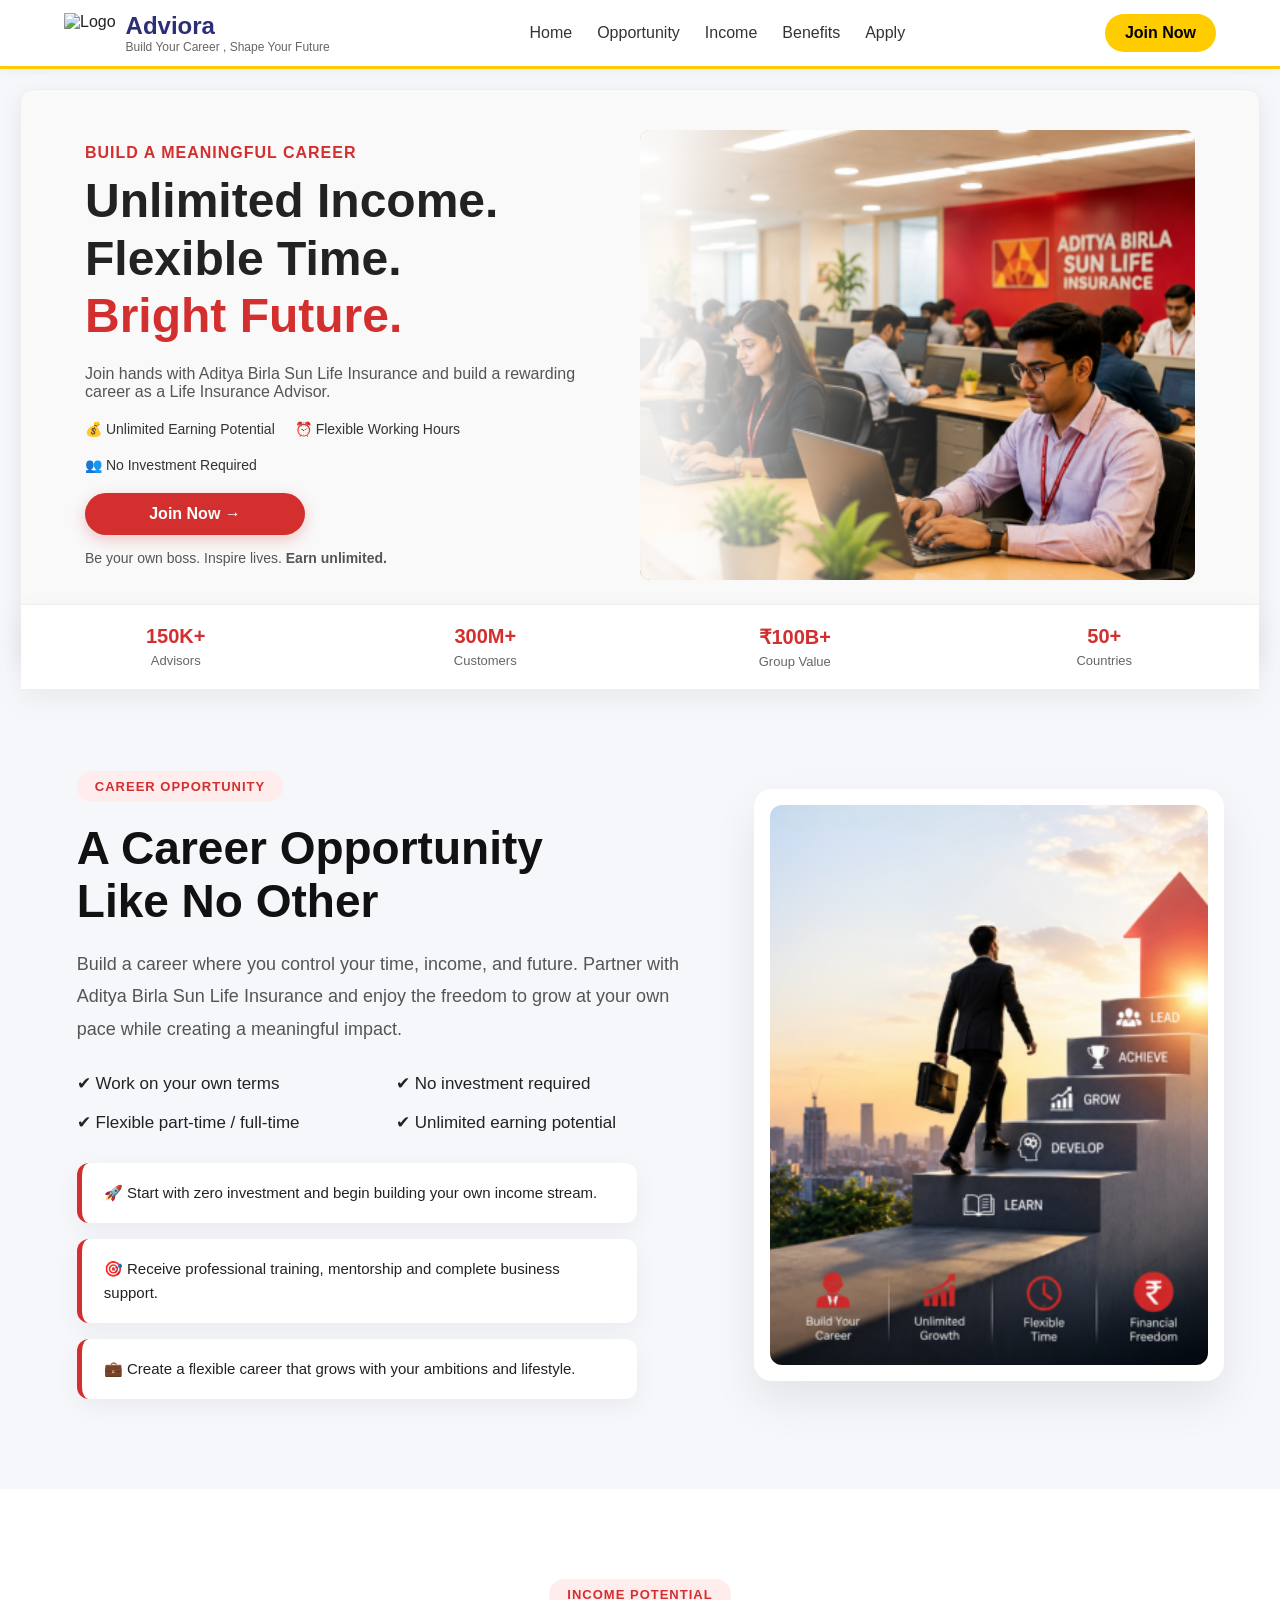
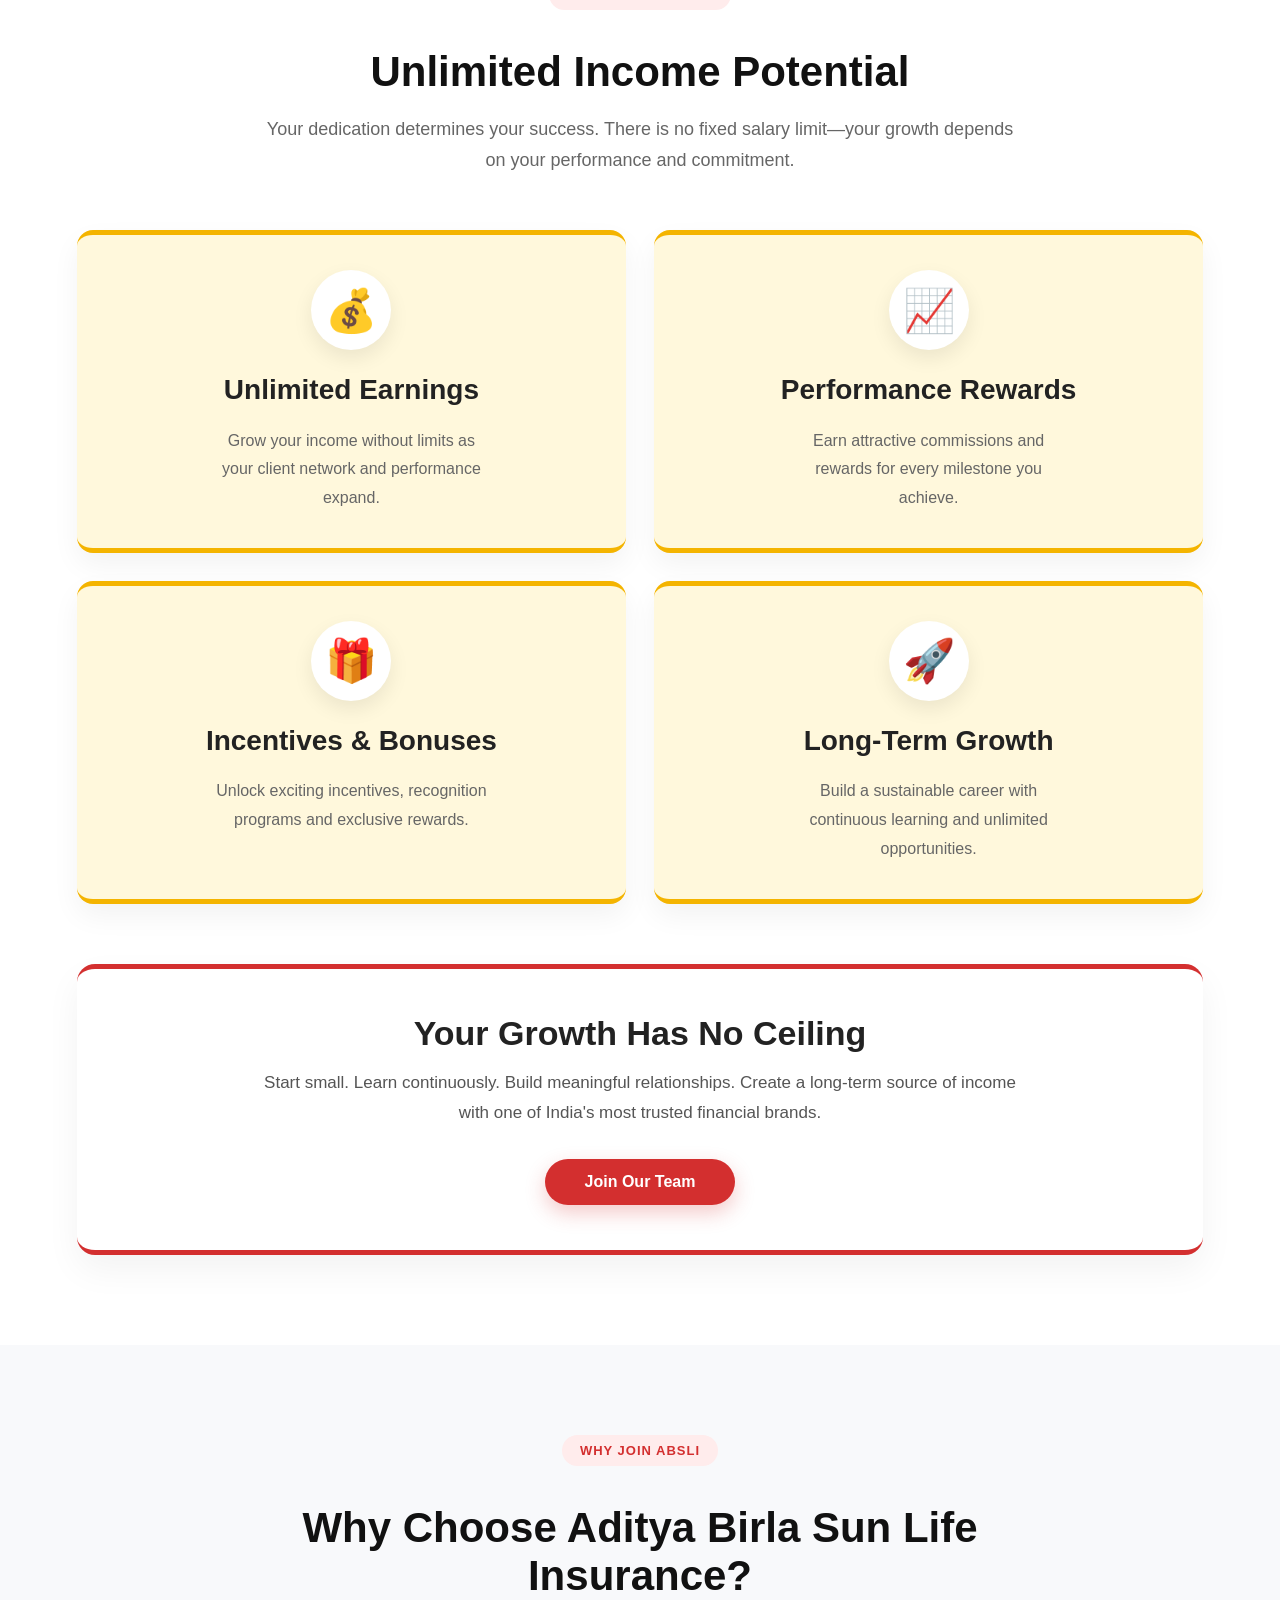
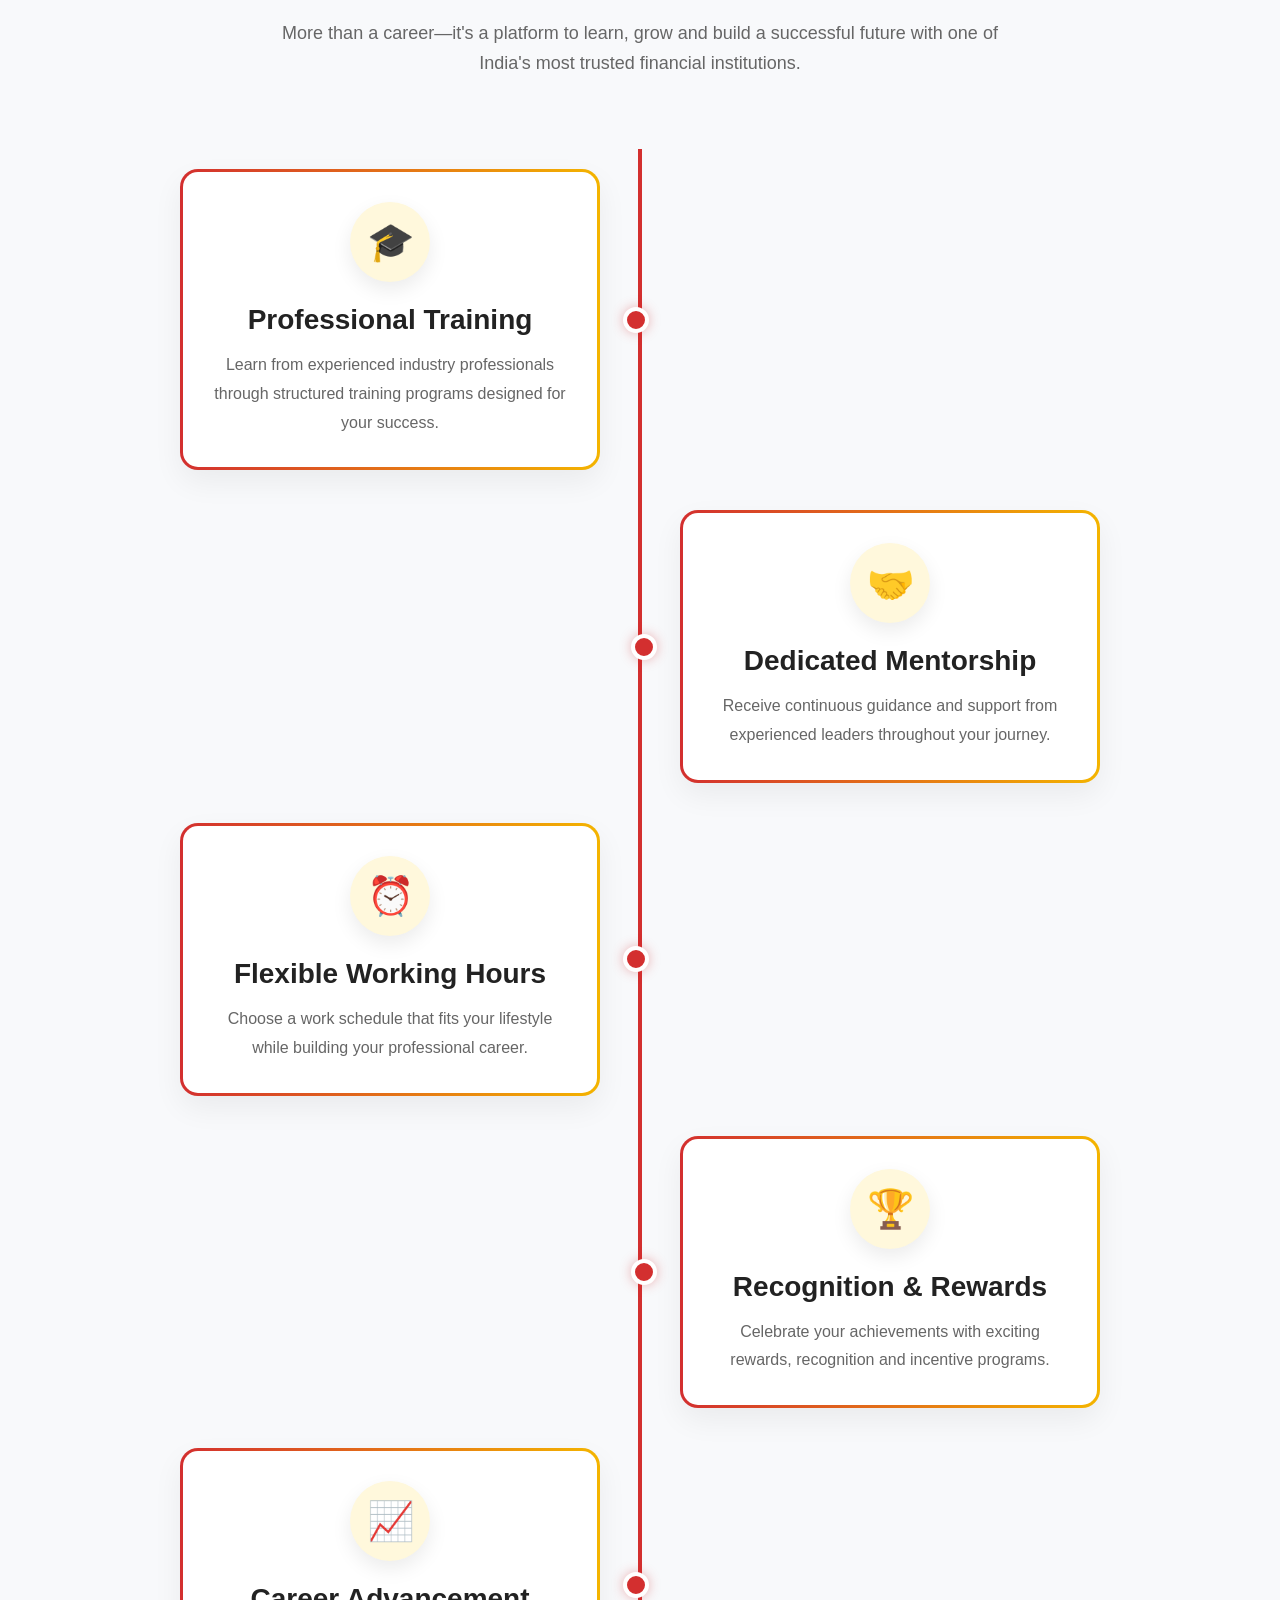
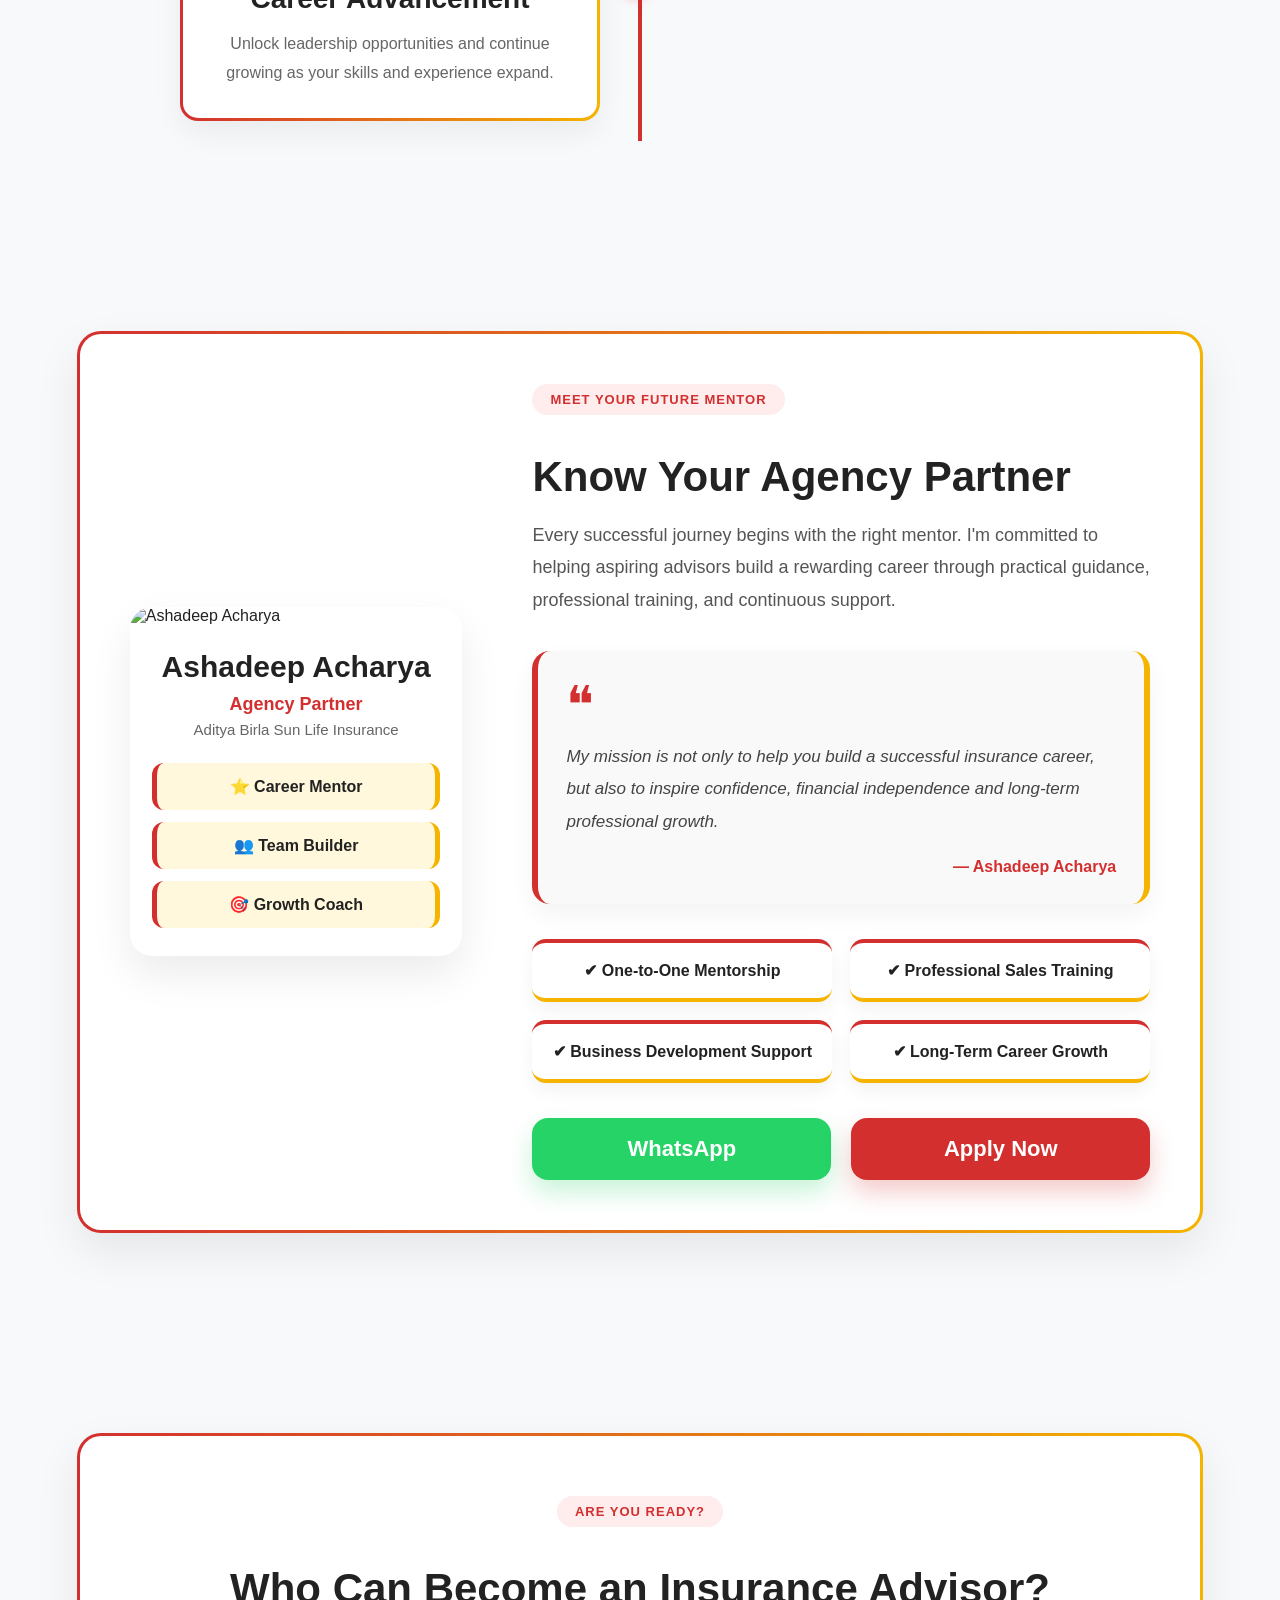
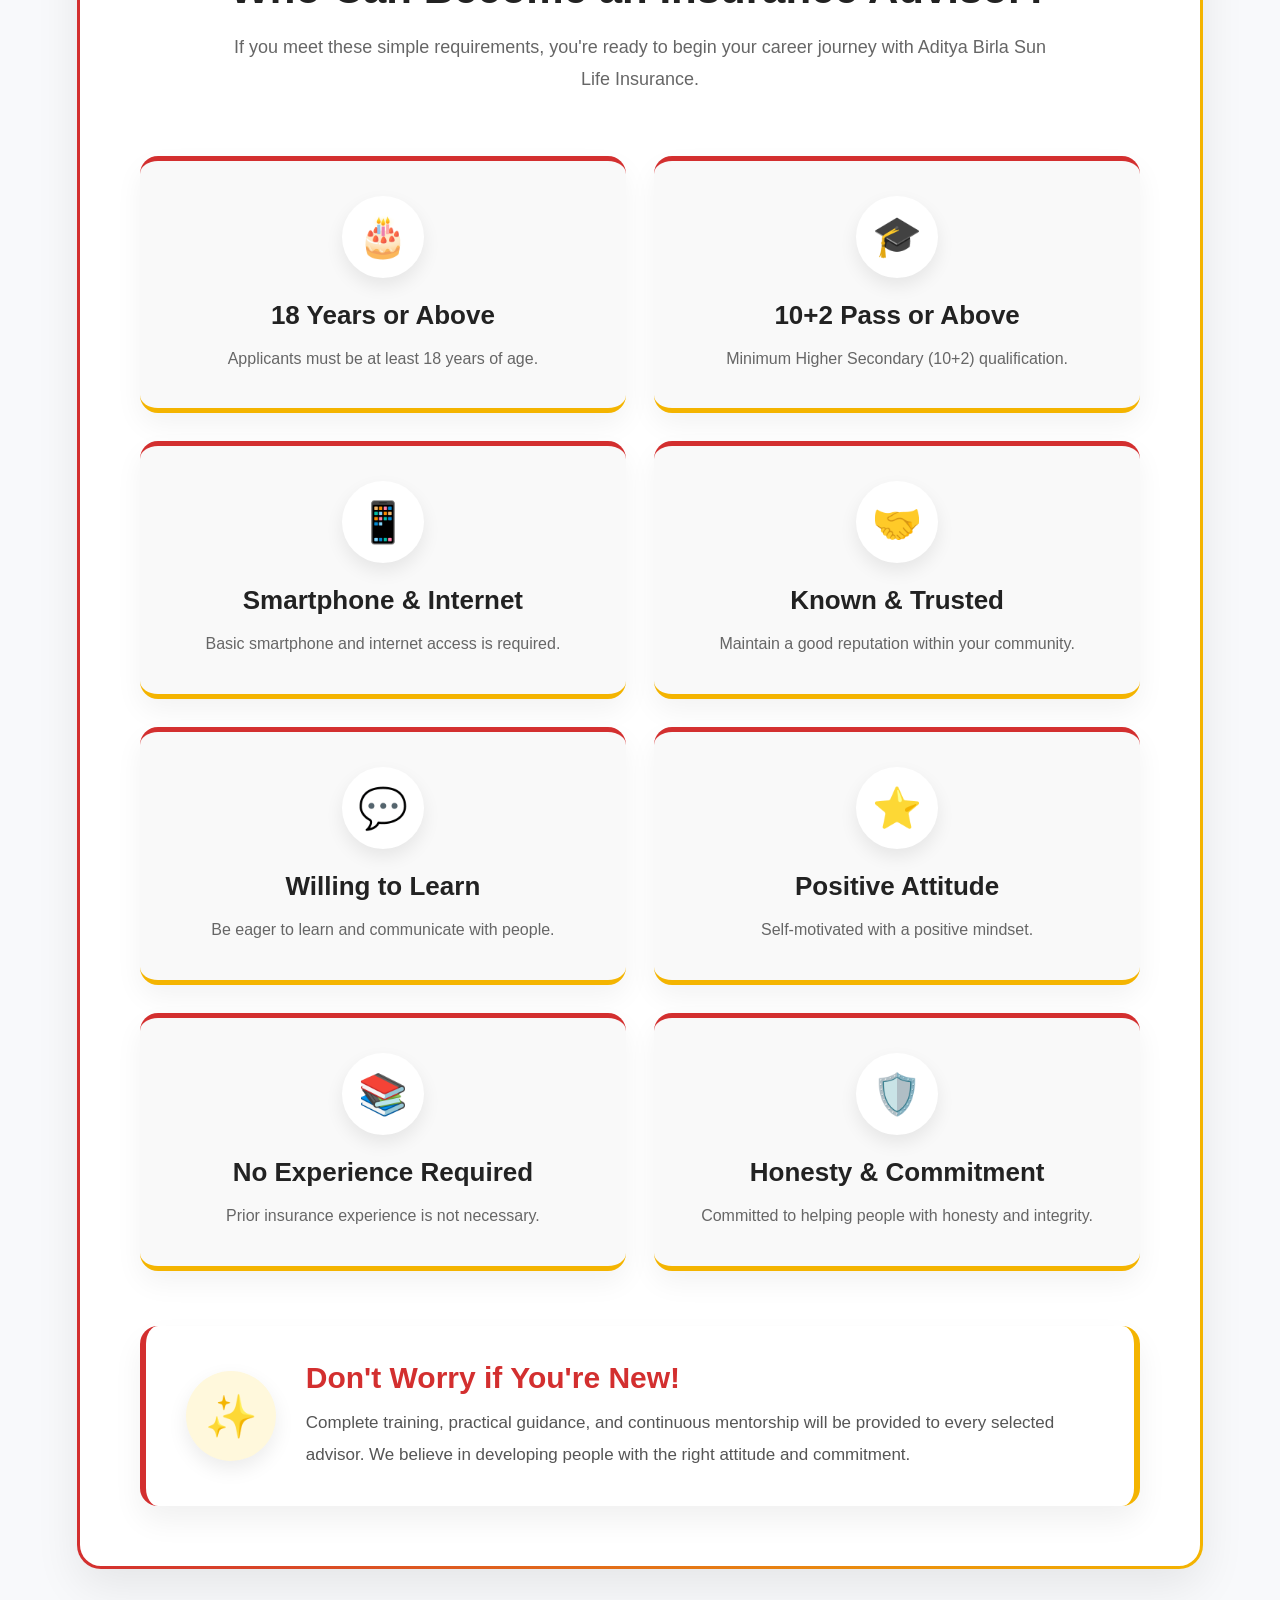
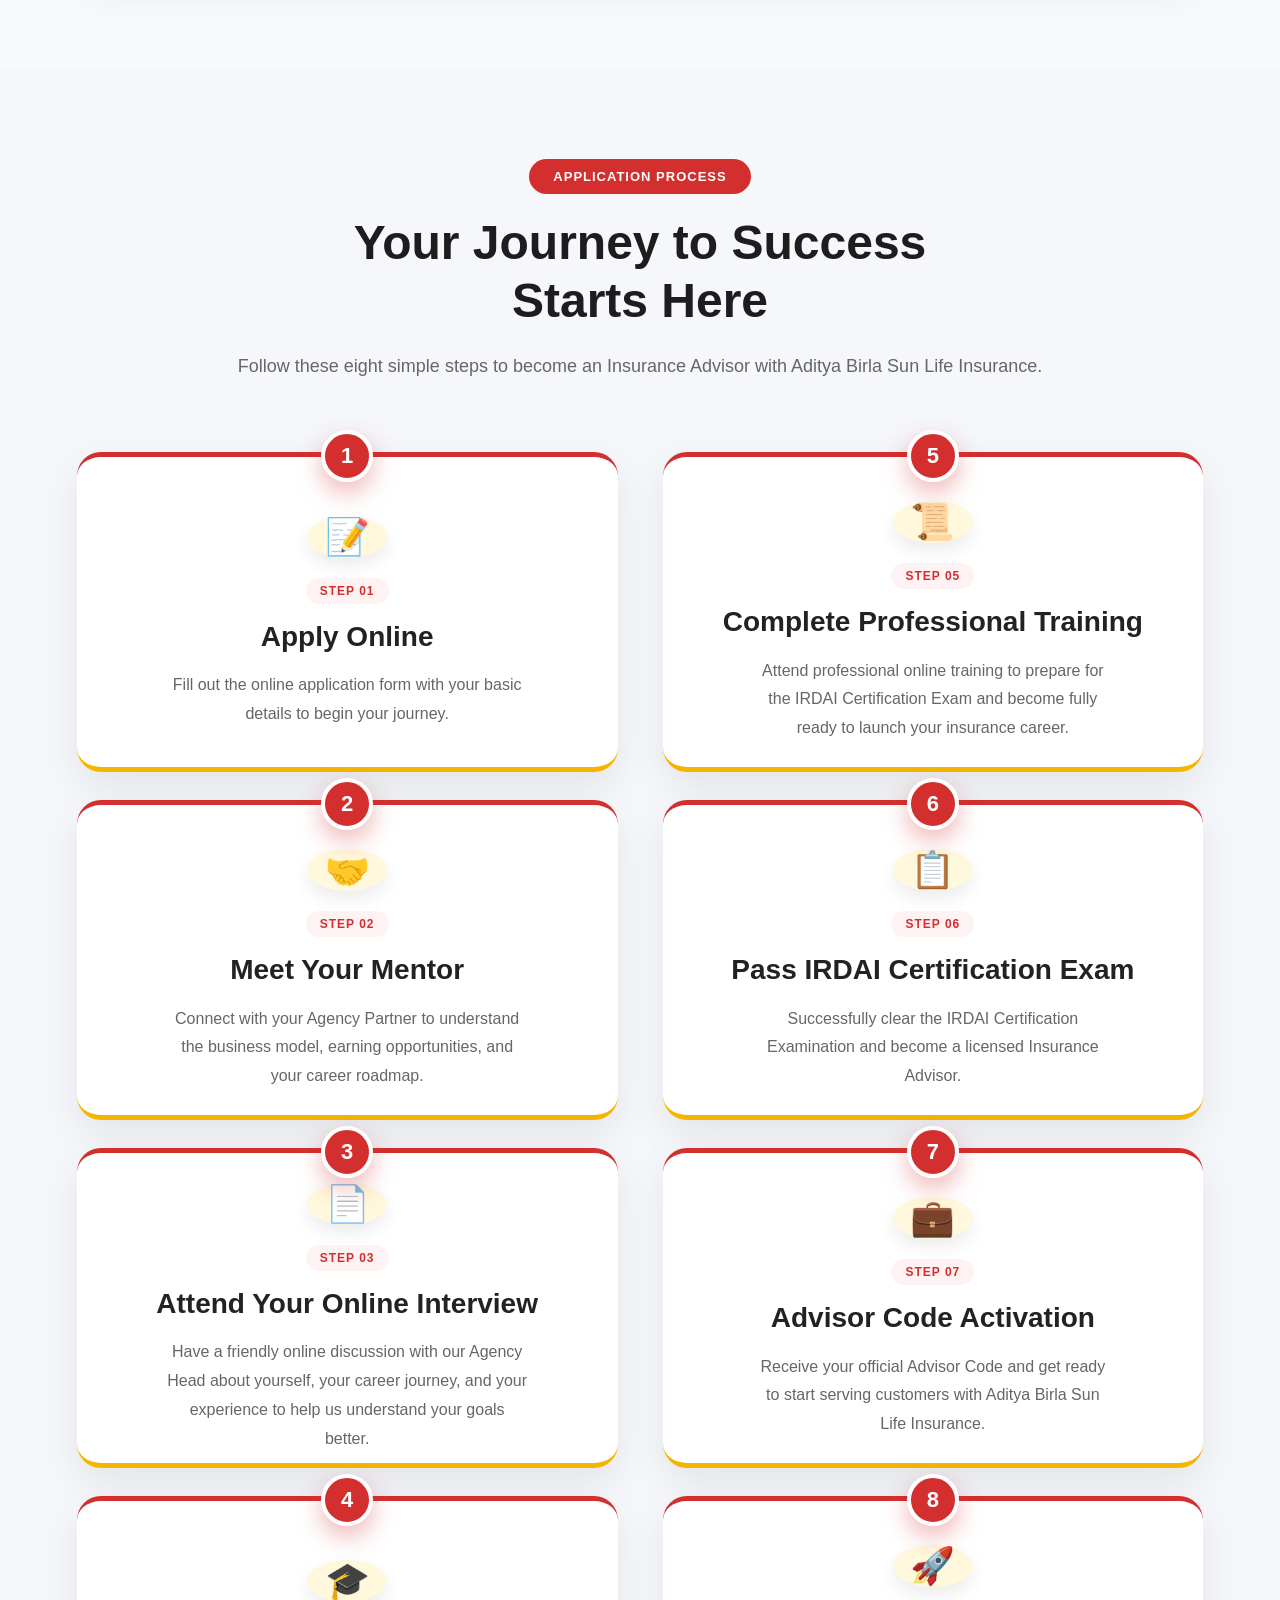
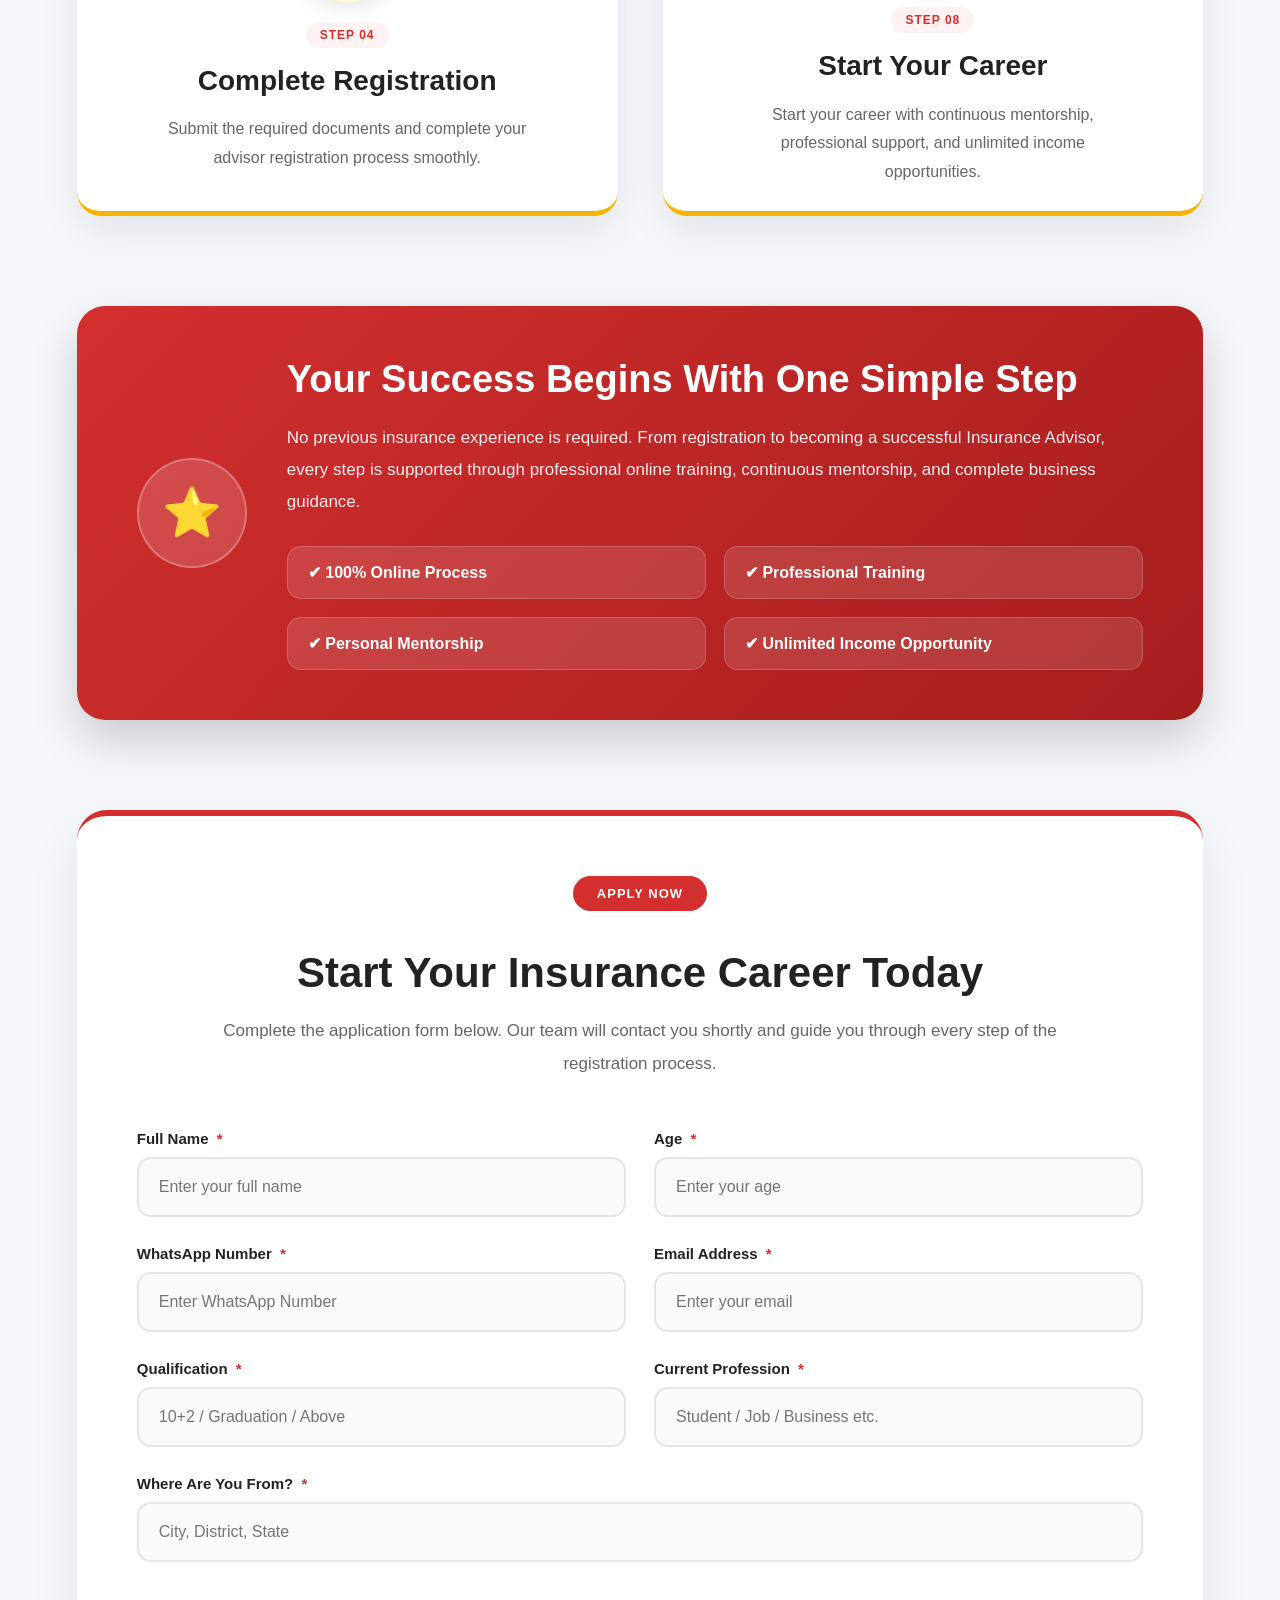
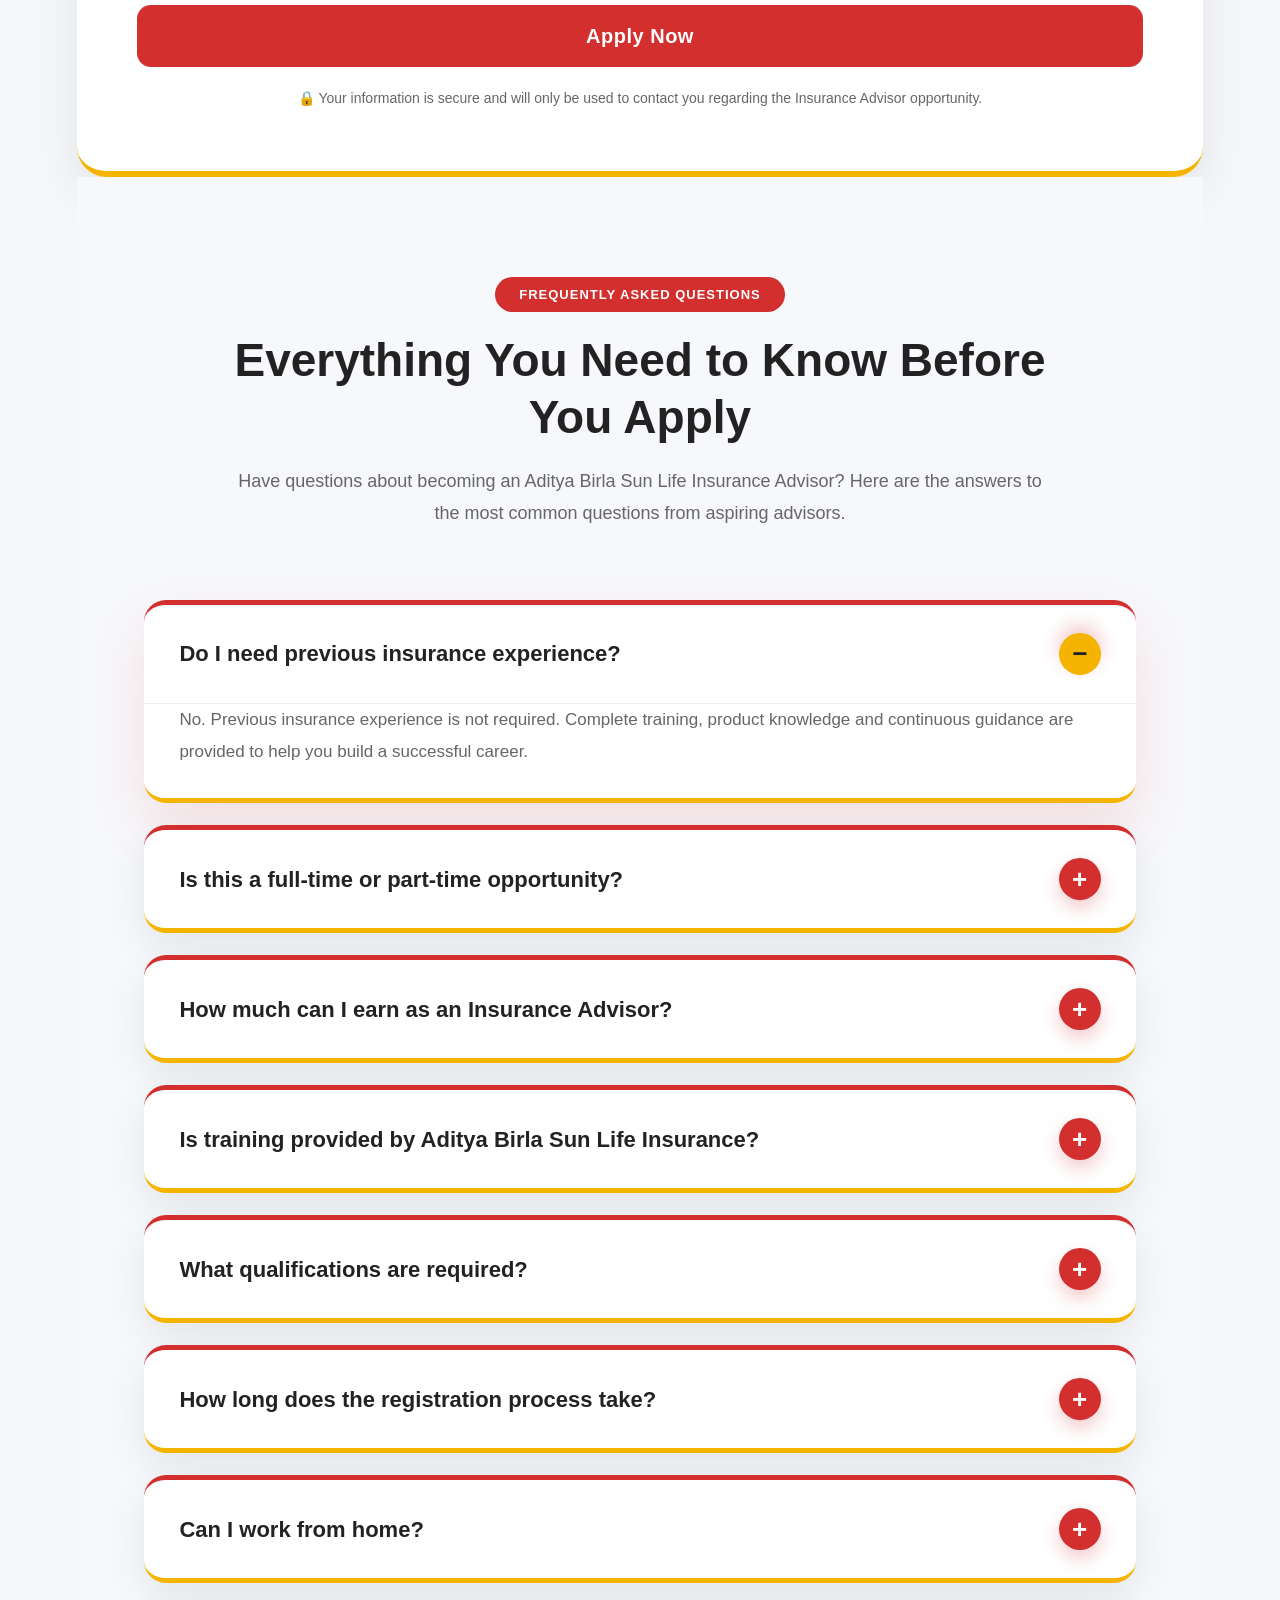
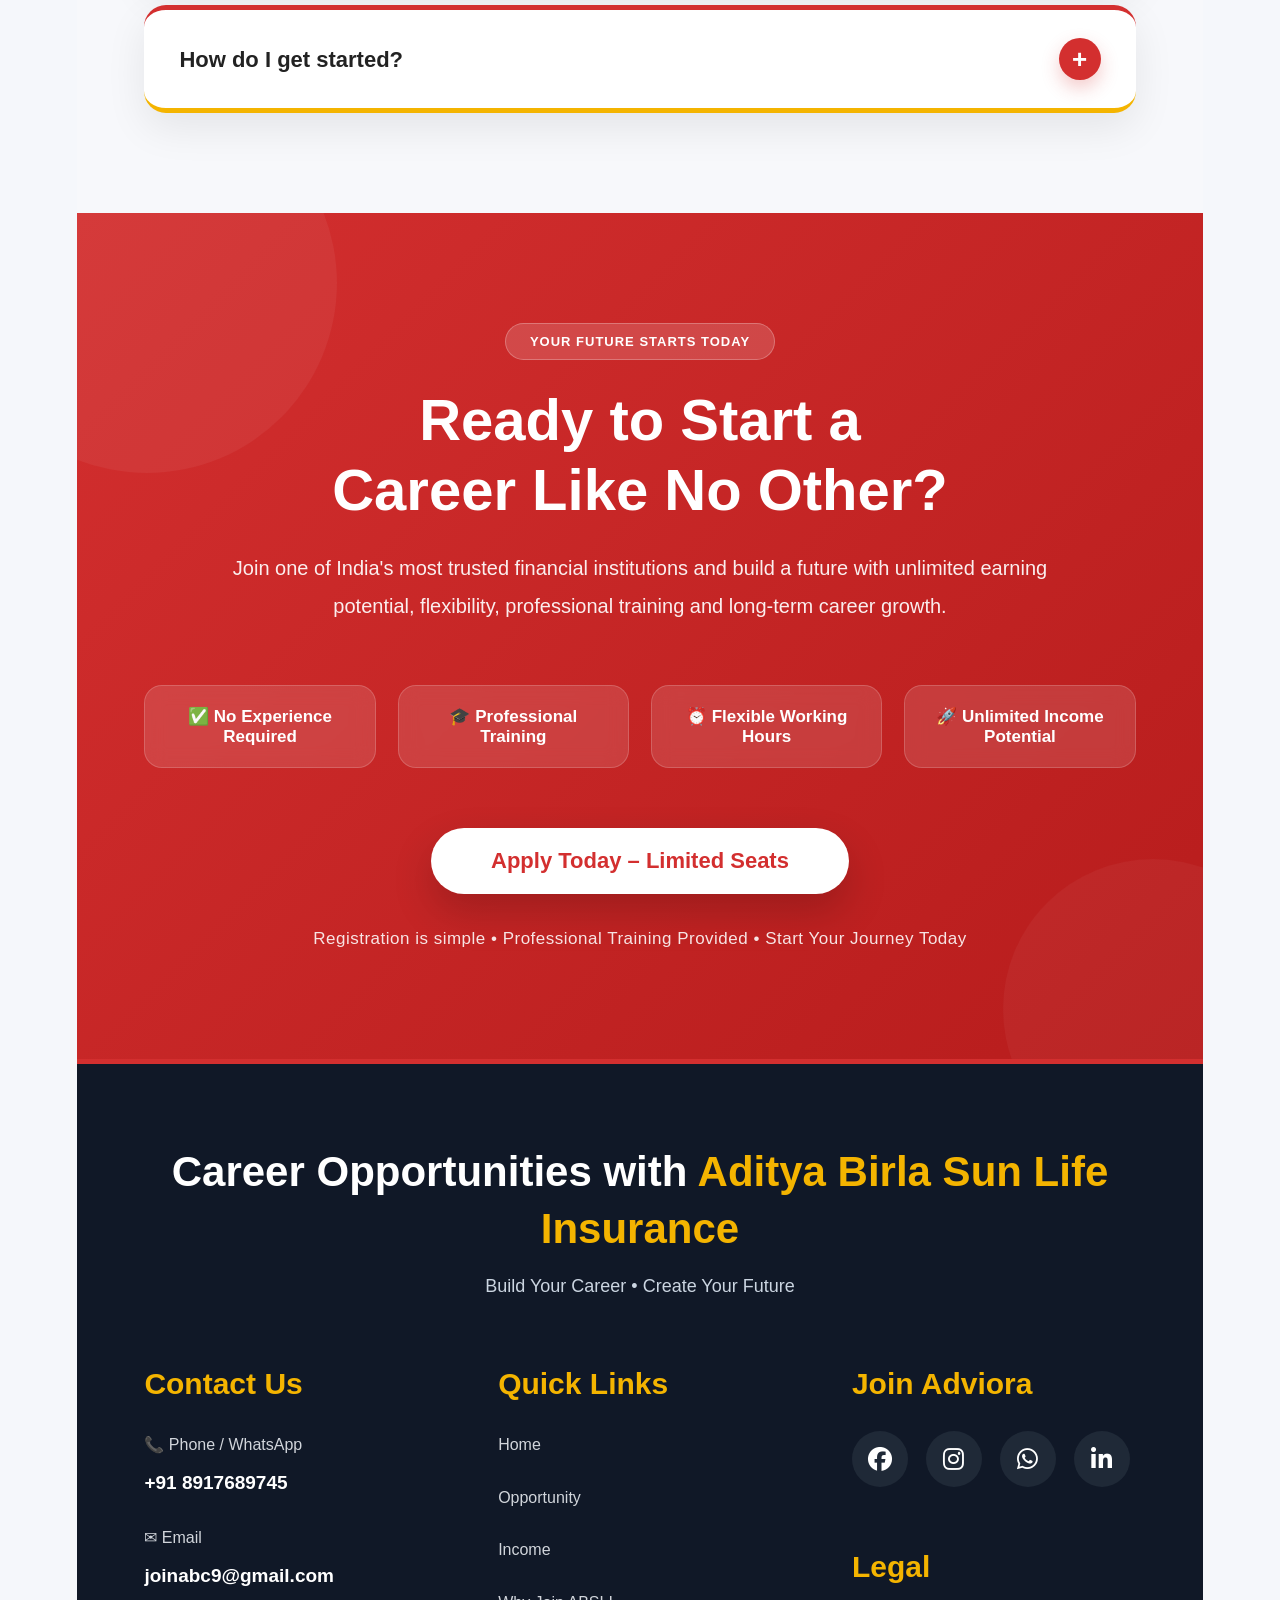
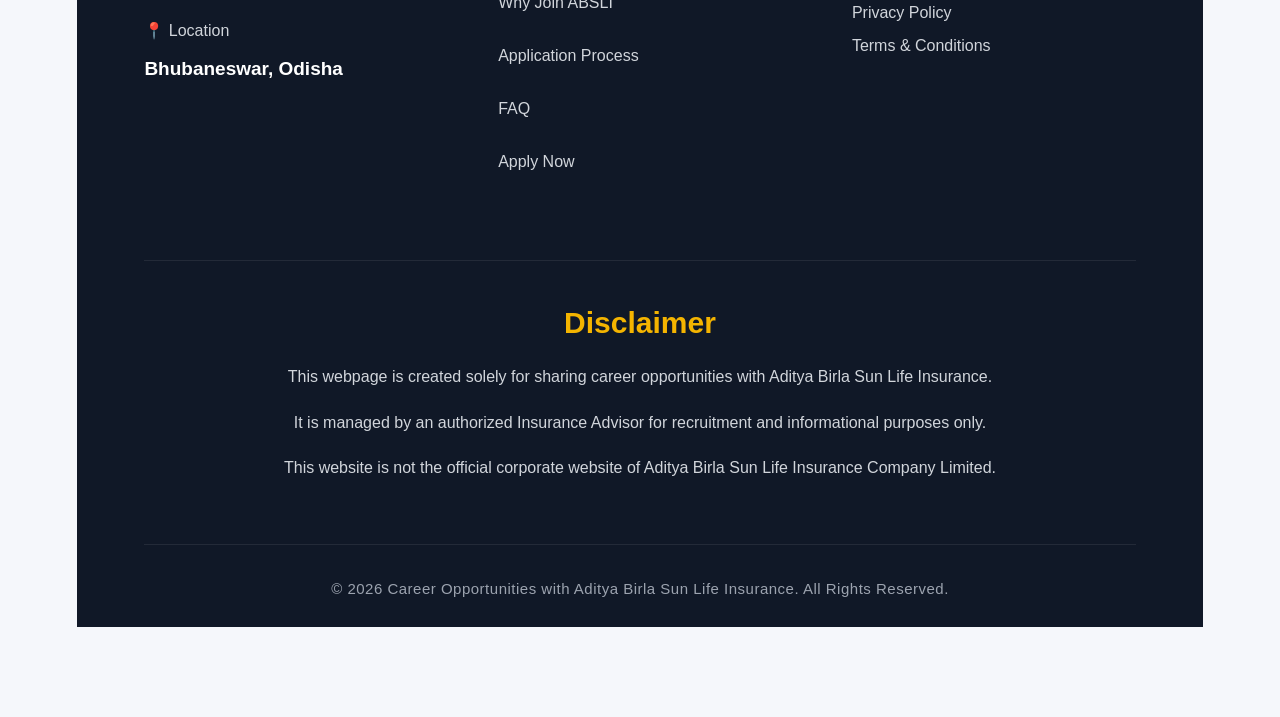
==== index.html @ d03b4921 "Update index.html" ====
<!DOCTYPE html>
<html lang="en">
<head>
<meta charset="UTF-8">
<meta name="viewport" content="width=device-width, initial-scale=1.0">
<title>Career Opportunity | Ashadeep Acharya</title>

<style>

/* RESET */
body{
margin:0;
font-family:Arial, sans-serif;

/* NEW BACKGROUND */
background:#e5e7eb;
}

html{
scroll-behavior:smooth;
}

/* ================= HEADER ================= */

.navbar{
position:sticky;
top:0;
z-index:1000;

display:flex;
justify-content:space-between;
align-items:center;

padding:12px 5%;
background:#ffffff;

border-bottom:3px solid #ffcc00;
box-shadow:0 2px 10px rgba(0,0,0,0.05);
}

/* LOGO */
.logo-box{
display:flex;
align-items:center;
gap:10px;
}

.logo-box img{
height:40px;
}

.logo-text h2{
font-size:24px;
margin:0;
color:#2b2f77;
}

.logo-text p{
font-size:12px;
margin:0;
color:#666;
}

/* MENU */
.menu{
display:flex;
gap:25px;
}

.menu a{
text-decoration:none;
color:#333;
font-weight:500;
transition:0.3s;
}

.menu a:hover{
color:#ff9900;
}

/* CTA */
.join-btn{
background:#ffcc00;
padding:10px 20px;
border-radius:25px;
text-decoration:none;
color:#000;
font-weight:600;
transition:0.3s;
}

.join-btn:hover{
background:#ffb300;
transform:scale(1.05);
}
     
/* ================= HERO ================= */

.hero{
display:flex;
align-items:center;
justify-content:space-between;
padding:40px 5%;
background:#ffffff;

border-radius:12px;
box-shadow:0 8px 25px rgba(0,0,0,0.05);
border:1px solid #eee;

margin:20px;
}

/* LEFT */
.hero-left{
width:50%;
}

.hero-tag{
color:#d32f2f;
font-weight:bold;
letter-spacing:1px;
margin-bottom:10px;
}

.hero-left h1{
font-size:48px;
line-height:1.2;
margin:0;
}

.hero-left h1 span{
color:#d32f2f;
}

.hero-sub{
margin:20px 0;
color:#555;
font-size:16px;
max-width:500px;
}

/* POINTS */
.hero-points{
display:flex;
gap:20px;
margin-bottom:20px;
flex-wrap:wrap;
}

.hero-points div{
font-size:14px;
color:#333;
}

/* BUTTON */
.hero-btn{
display:inline-block;
background:#d32f2f;
color:white;

/* HEIGHT SAME */
padding:12px 40px;

/* FORCE WIDTH BIGGER */
min-width:220px;

text-align:center;

border-radius:25px;
text-decoration:none;
font-weight:bold;
transition:0.3s;
/* ANIMATION */
transition:all 0.3s ease;

/* PREMIUM SHADOW */
box-shadow:0 5px 15px rgba(211,47,47,0.25);
}
.hero-btn:hover{
background:#b71c1c;

/* LIFT EFFECT */
transform:translateY(-3px) scale(1.04);

/* STRONGER SHADOW */
box-shadow:0 12px 30px rgba(211,47,47,0.35);
}
/* NOTE */
.hero-note{
margin-top:15px;
font-size:14px;
color:#555;
}

/* RIGHT IMAGE */
.hero-right{
width:50%;
height:450px;

/* IMAGE */
background:url("office.png") no-repeat center center/cover;

/* SHAPE */
border-radius:10px;

/* THIS IS IMPORTANT */
position:relative;
overflow:hidden;
}

/* WHITE FADE EFFECT (THIS MAKES IT PREMIUM) */
.hero-right::before{
content:"";
position:absolute;
left:0;
top:0;
width:100%;
height:100%;

background:linear-gradient(
to right,
rgba(255,255,255,0.9) 5%,
rgba(255,255,255,0.6) 20%,
rgba(255,255,255,0.2) 40%,
transparent 70%
);
}
.hero{
display:flex;
align-items:center;
justify-content:space-between;
padding:40px 5%;
background:#f9f9f9;

/* NEW */
border-radius:12px;
box-shadow:0 8px 25px rgba(0,0,0,0.08);
margin:20px;
}
/* ================= HERO STATS ================= */

.hero{
position:relative;
padding-bottom:80px; /* IMPORTANT: space for stats */
}

.hero-stats{
position:absolute;
bottom:-30px;

/* FULL WIDTH */
left:0;
width:100%;

/* REMOVE CENTER ALIGN */
transform:none;

display:flex;
justify-content:space-around;

background:#ffffff;
padding:20px 0;

border-radius:0; /* IMPORTANT: remove rounded card look */

box-shadow:0 10px 30px rgba(0,0,0,0.05);
border-top:1px solid #eee;
border-bottom:1px solid #eee;
}

/* EACH BOX */
.hero-stats div{
text-align:center;
flex:1;
}

.hero-stats h3{
margin:0;
color:#d32f2f;
font-size:20px;
}

.hero-stats p{
margin:5px 0 0;
font-size:13px;
color:#666;
}
/*==========================
      OPPORTUNITY
===========================*/

.opportunity{

padding:90px 6%;

}

.opportunity-container{

display:flex;
justify-content:space-between;
align-items:center;
gap:45px;

}

/* LEFT */

.opportunity-left{

flex:0 0 54%;

}

.section-tag{

display:inline-block;

background:#ffecec;

color:#d32f2f;

padding:8px 18px;

border-radius:30px;

font-size:13px;

font-weight:700;

letter-spacing:1px;

margin-bottom:20px;

}

.opportunity-left h2{

font-size:46px;

line-height:1.15;

margin:0 0 20px;

color:#111;

}

.opportunity-sub{

font-size:18px;

line-height:1.8;

color:#555;

margin-bottom:28px;

max-width:620px;

}

.opportunity-points{

display:grid;

grid-template-columns:repeat(2,1fr);

gap:18px 30px;

margin-bottom:30px;

}

.opportunity-points div{

font-size:17px;

font-weight:500;

color:#222;

}

/* Highlight Cards */

.opportunity-highlights{

display:flex;

flex-direction:column;

gap:16px;

max-width:560px;

}

.highlight-box{

background:#fff;

padding:18px 22px;

border-radius:12px;

border-left:5px solid #d32f2f;

box-shadow:0 8px 25px rgba(0,0,0,.05);

font-size:15px;

line-height:1.6;

transition:.35s;

}

.highlight-box:hover{

transform:translateX(10px);

box-shadow:0 15px 35px rgba(0,0,0,.08);

}

/* RIGHT */

.opportunity-right{

flex:0 0 46%;

display:flex;
justify-content:center;
align-items:center;

}

/* Floating Card */

.image-card{
background:#fff;
padding:16px;
border-radius:18px;
box-shadow:0 20px 45px rgba(0,0,0,.08);

width:100%;
max-width:470px;      /* was 390px */

display:flex;
justify-content:center;
align-items:center;

transition:.35s;
}

.image-card:hover{

transform:translateY(-8px);

}

.image-card img{
display:block;

width:100%;
height:560px;          /* NEW */

object-fit:cover;

border-radius:12px;
}
/*=========================
        INCOME
==========================*/

.income{

padding:90px 6%;

background:#ffffff;

}

/* Heading */

.income-heading{

text-align:center;

max-width:760px;

margin:auto;

margin-bottom:55px;

}

.income-heading h2{

font-size:42px;

margin:18px 0;

color:#111;

}

.income-heading p{

font-size:18px;

line-height:1.7;

color:#666;

}

/* Grid */

.income-grid{

display:grid;

grid-template-columns:repeat(2,1fr);

gap:28px;

margin-bottom:60px;

}

/* Card */

.income-card{

background:#fff8dc;

padding:35px;

border-radius:16px;

border-top:5px solid #f4b400;
border-bottom:5px solid #f4b400;

box-shadow:0 12px 28px rgba(0,0,0,.05);

transition:.35s;

/* NEW */
display:flex;
flex-direction:column;
align-items:center;
justify-content:flex-start;
text-align:center;

}

.income-card:hover{

transform:translateY(-8px);

box-shadow:0 20px 35px rgba(0,0,0,.08);

border-top-color:#d32f2f;
border-bottom-color:#d32f2f;

}

.income-icon{

width:80px;
height:80px;

display:flex;
align-items:center;
justify-content:center;

margin-bottom:22px;

font-size:42px;

background:#ffffff;

border-radius:50%;

box-shadow:0 8px 20px rgba(0,0,0,.08);

}

.income-card h3{

margin:0 0 18px;

font-size:28px;

font-weight:700;

color:#222;

line-height:1.3;

}

.income-card p{

margin:0;

font-size:16px;

line-height:1.8;

color:#666;

max-width:280px;

}

/* Banner */

.income-banner{

background:#ffffff;

padding:45px;

border-radius:18px;

text-align:center;

/* TOP & BOTTOM RED BORDER */
border-top:5px solid #d32f2f;
border-bottom:5px solid #d32f2f;

box-shadow:0 15px 35px rgba(0,0,0,.05);

transition:.35s;

}

.income-banner h3{

font-size:34px;

margin-bottom:15px;

}

.income-banner p{

max-width:760px;

margin:auto;

font-size:17px;

line-height:1.8;

color:#555;

margin-bottom:30px;

}

/* Button */

.income-btn{

display:inline-block;

padding:14px 40px;

background:#d32f2f;

color:#fff;

text-decoration:none;

border-radius:30px;

font-weight:600;

transition:.35s;

box-shadow:0 8px 20px rgba(211,47,47,.25);

}

.income-btn:hover{

background:#b71c1c;

transform:translateY(-4px);

box-shadow:0 15px 30px rgba(211,47,47,.35);

}
/*=========================
      WHY JOIN SECTION
==========================*/

.benefits{

    padding:90px 6%;

    background:#f8f9fb;

}

/*=========================
        HEADING
==========================*/

.benefits-heading{

    text-align:center;

    max-width:760px;

    margin:auto;

    margin-bottom:70px;

}

.benefits-heading h2{

    font-size:42px;

    margin:18px 0;

    color:#111;

}

.benefits-heading p{

    font-size:18px;

    line-height:1.7;

    color:#666;

}

/*=========================
        TIMELINE
==========================*/

.benefits-timeline{

    position:relative;

    max-width:1000px;

    margin:auto;

}

.benefits-timeline::before{

    content:"";

    position:absolute;

    left:50%;

    top:0;

    width:4px;

    height:100%;

    background:#d32f2f;

    transform:translateX(-50%);

}

/*=========================
        ITEMS
==========================*/

.benefits-item{

    position:relative;

    width:50%;

    padding:20px 40px;

    box-sizing:border-box;

}

.benefits-item.left{

    left:0;

    text-align:right;

}

.benefits-item.right{

    left:50%;

}

/*=========================
        CARD
==========================*/

.benefits-card{

    background:#ffffff;

    padding:30px;

    border-radius:18px;

    border:3px solid transparent;

    background-image:

    linear-gradient(#ffffff,#ffffff),

    linear-gradient(90deg,#d32f2f,#f4b400);

    background-origin:border-box;

    background-clip:padding-box,border-box;

    box-shadow:0 12px 30px rgba(0,0,0,.06);

    transition:.35s;

    display:flex;

    flex-direction:column;

    align-items:center;

    text-align:center;

}

.benefits-card:hover{

    transform:translateY(-8px);

    box-shadow:0 18px 35px rgba(0,0,0,.10);

}

/*=========================
        ICON
==========================*/

.benefits-icon{

    width:80px;

    height:80px;

    display:flex;

    align-items:center;

    justify-content:center;

    background:#fff8dc;

    border-radius:50%;

    font-size:38px;

    margin:0 auto 22px;

    box-shadow:0 8px 20px rgba(0,0,0,.08);

}

/*=========================
        TEXT
==========================*/

.benefits-card h3{

    margin:0 0 15px;

    font-size:28px;

    font-weight:700;

    color:#222;

}

.benefits-card p{

    margin:0;

    font-size:16px;

    line-height:1.8;

    color:#666;

}

/*=========================
      TIMELINE DOTS
==========================*/

.benefits-item::after{

    content:"";

    position:absolute;

    top:50%;

    transform:translateY(-50%);

    width:18px;

    height:18px;

    background:#d32f2f;

    border:4px solid #ffffff;

    border-radius:50%;

    box-shadow:0 0 12px rgba(211,47,47,.35);

    z-index:10;

}

.benefits-item.left::after{

    right:-9px;

}

.benefits-item.right::after{

    left:-9px;

}
/*====================================
      AGENCY PARTNER SECTION
====================================*/

.partner{

padding:100px 6%;

background:#f8f9fb;

}

/*=========================
      MAIN CONTAINER
=========================*/

.partner-container{

max-width:1250px;

margin:auto;

display:flex;

align-items:center;

gap:70px;

padding:50px;

background:#fff;

border-radius:24px;

border:3px solid transparent;

background-image:
linear-gradient(#fff,#fff),
linear-gradient(90deg,#d32f2f,#f4b400);

background-origin:border-box;

background-clip:padding-box,border-box;

box-shadow:0 18px 45px rgba(0,0,0,.08);

}


/*=========================
      LEFT PROFILE
=========================*/

.partner-profile{

width:35%;

display:flex;

justify-content:center;

}

.profile-card{

background:#fff;

border-radius:22px;

overflow:hidden;

width:100%;

max-width:360px;

box-shadow:0 18px 40px rgba(0,0,0,.08);

transition:.4s;

}

.profile-card:hover{

transform:translateY(-10px);

box-shadow:0 28px 55px rgba(0,0,0,.12);

}

.profile-image{

overflow:hidden;

}

.profile-image img{

width:100%;

display:block;

transition:.5s;

}

.profile-card:hover img{

transform:scale(1.04);

}

/*=========================
      PROFILE DETAILS
=========================*/

.profile-details{

padding:25px;

text-align:center;

}

.profile-details h3{

font-size:30px;

margin-bottom:10px;

color:#222;

}

.designation{

font-size:18px;

font-weight:600;

color:#d32f2f;

margin-bottom:6px;

}

.company{

font-size:15px;

color:#666;

}


/*=========================
      BADGES
=========================*/

.profile-badges{

padding:0 22px 28px;

display:flex;

flex-direction:column;

gap:12px;

}

.badge{

background:#fff8dc;

padding:14px;

border-radius:12px;

font-weight:600;

text-align:center;

border-left:5px solid #d32f2f;

border-right:5px solid #f4b400;

transition:.35s;

}

.badge:hover{

transform:translateX(6px);

box-shadow:0 10px 22px rgba(0,0,0,.08);

}


/*=========================
      RIGHT CONTENT
=========================*/

.partner-content{

width:65%;

}

.partner-content h2{

font-size:42px;

margin:18px 0;

color:#222;

}

.partner-subtitle{

font-size:18px;

line-height:1.8;

color:#555;

margin-bottom:35px;

}


/*=========================
      QUOTE CARD
=========================*/

.quote-card{

background:#f9f9f9;

padding:28px;

border-radius:18px;

position:relative;

border-left:6px solid #d32f2f;

border-right:6px solid #f4b400;

margin-bottom:35px;

box-shadow:0 10px 25px rgba(0,0,0,.05);

}

.quote-icon{

font-size:52px;

color:#d32f2f;

line-height:1;

}

.quote-card p{

font-size:17px;

line-height:1.9;

color:#444;

font-style:italic;

margin:10px 0 20px;

}

.quote-card h4{

text-align:right;

color:#d32f2f;

}


/*=========================
      FEATURE GRID
=========================*/

.mentor-grid{

display:grid;

grid-template-columns:repeat(2,1fr);

gap:18px;

margin-bottom:35px;

}

.mentor-card{

background:#fff;

padding:18px;

border-radius:14px;

text-align:center;

font-weight:600;

box-shadow:0 8px 18px rgba(0,0,0,.05);

border-top:4px solid #d32f2f;

border-bottom:4px solid #f4b400;

transition:.35s;

}

.mentor-card:hover{

transform:translateY(-8px);

box-shadow:0 18px 35px rgba(0,0,0,.08);

}


/*=========================
      BUTTONS
=========================*/

.partner-buttons{

display:grid;

grid-template-columns:repeat(2,1fr);

gap:20px;

margin-top:25px;

width:100%;

}

.partner-btn{

display:flex;

justify-content:center;

align-items:center;

width:100%;

height:62px;

font-size:22px;

font-weight:700;

text-decoration:none;

border-radius:16px;

transition:.35s;

box-sizing:border-box;

}

.partner-btn.whatsapp{

background:#25D366;

color:#fff;

box-shadow:0 12px 25px rgba(37,211,102,.25);

}

.partner-btn.apply{

background:#d32f2f;

color:#fff;

box-shadow:0 12px 25px rgba(211,47,47,.25);

}

.partner-btn:hover{

transform:translateY(-6px);

box-shadow:0 18px 35px rgba(0,0,0,.18);

}


/*=========================
      RESPONSIVE
=========================*/

@media(max-width:992px){

.partner-container{

flex-direction:column;

padding:35px;

}

.partner-profile{

width:100%;

}

.partner-content{

width:100%;

text-align:center;

}

.partner-content h2{

font-size:34px;

}

.partner-subtitle{

font-size:17px;

}

.mentor-grid{

grid-template-columns:1fr;

}

.partner-buttons{

justify-content:center;

flex-wrap:wrap;

}

}
/*====================================
      ELIGIBILITY SECTION
====================================*/

.eligibility{

padding:100px 6%;

background:#f8f9fb;

}

.eligibility-container{

max-width:1250px;

margin:auto;

padding:60px;

background:#fff;

border-radius:24px;

border:3px solid transparent;

background-image:
linear-gradient(#fff,#fff),
linear-gradient(90deg,#d32f2f,#f4b400);

background-origin:border-box;

background-clip:padding-box,border-box;

box-shadow:0 18px 45px rgba(0,0,0,.08);

}

/*====================
     HEADING
=====================*/

.eligibility-heading{

text-align:center;

max-width:820px;

margin:auto;

margin-bottom:60px;

}

.eligibility-heading h2{

font-size:42px;

margin:18px 0;

color:#222;

}

.eligibility-heading p{

font-size:18px;

line-height:1.8;

color:#666;

}


/*====================
        GRID
=====================*/

.eligibility-grid{

display:grid;

grid-template-columns:repeat(2,1fr);

gap:28px;

margin-bottom:55px;

}


/*====================
       CARD
=====================*/

.eligibility-card{

background:#f9f9f9;

padding:35px;

border-radius:18px;

text-align:center;

border-top:5px solid #d32f2f;

border-bottom:5px solid #f4b400;

box-shadow:0 12px 28px rgba(0,0,0,.05);

transition:.35s;

display:flex;

flex-direction:column;

align-items:center;

justify-content:center;

min-height:220px;

}

.eligibility-card:hover{

transform:translateY(-8px);

box-shadow:0 22px 40px rgba(0,0,0,.09);

}


/*====================
       ICON
=====================*/

.eligibility-icon{

width:82px;

height:82px;

display:flex;

align-items:center;

justify-content:center;

font-size:40px;

background:#fff;

border-radius:50%;

margin-bottom:22px;

box-shadow:0 8px 18px rgba(0,0,0,.08);

transition:.35s;

}

.eligibility-card:hover .eligibility-icon{

transform:scale(1.08);

}


/*====================
      CARD TEXT
=====================*/

.eligibility-card h3{

font-size:26px;

margin-bottom:14px;

color:#222;

}

.eligibility-card p{

font-size:16px;

line-height:1.8;

color:#666;

}


/*====================
      INFO BANNER
=====================*/

.eligibility-banner{

display:flex;

align-items:center;

gap:30px;

padding:35px 40px;

border-radius:18px;

background:#ffffff;

border-left:6px solid #d32f2f;

border-right:6px solid #f4b400;

box-shadow:0 15px 30px rgba(0,0,0,.06);

}

.banner-icon{

width:90px;

height:90px;

display:flex;

align-items:center;

justify-content:center;

font-size:42px;

border-radius:50%;

background:#fff8dc;

box-shadow:0 8px 20px rgba(0,0,0,.08);

flex-shrink:0;

}

.banner-text h3{

font-size:30px;

margin-bottom:12px;

color:#d32f2f;

}

.banner-text p{

font-size:17px;

line-height:1.9;

color:#555;

}


/*====================
      RESPONSIVE
=====================*/

@media(max-width:992px){

.eligibility-container{

padding:35px;

}

.eligibility-grid{

grid-template-columns:1fr;

}

.eligibility-banner{

flex-direction:column;

text-align:center;

}

.eligibility-heading h2{

font-size:34px;

}

.banner-text h3{

font-size:26px;

}

}
   /*=========================================
      CAREER JOURNEY - PHASE 1
      Global + Timeline Layout
==========================================*/

/*========== RESET ==========*/

*{
    margin:0;
    padding:0;
    box-sizing:border-box;
}

body{
    font-family:'Poppins',sans-serif;
    background:#f5f7fb;
    color:#222;
    overflow-x:hidden;
}

/*========== SECTION ==========*/

.career-journey{
    width:100%;
    padding:90px 6%;
    background:#f5f7fb;
}

.career-container{
    max-width:1500px;
    margin:0 auto;
}

/*========== HEADING ==========*/

.career-heading{
    text-align:center;
    max-width:850px;
    margin:0 auto 70px;
}

.career-tag{
    display:inline-block;
    padding:10px 24px;
    background:#d32f2f;
    color:#fff;
    font-size:13px;
    font-weight:700;
    letter-spacing:1px;
    border-radius:40px;
    margin-bottom:20px;
}

.career-heading h2{
    font-size:48px;
    line-height:1.2;
    margin-bottom:20px;
    color:#1d1d1d;
}

.career-heading p{
    font-size:18px;
    line-height:1.8;
    color:#666;
}

/*========== GRID ==========*/

.career-grid{
    display:grid;
    grid-template-columns:1fr 1fr;
    gap:45px;
    margin-top:60px;
}

.career-column{
    display:flex;
    flex-direction:column;
    gap:28px;
}

/*========== STEP ==========*/

.career-step{
    position:relative;
}

/*========== CARD ==========*/

.career-card{

    position:relative;

    display:flex;

    flex-direction:column;

    justify-content:center;

    align-items:center;

    background:#ffffff;

    border-radius:24px;

    padding:40px;

    text-align:center;

    border-top:5px solid #d32f2f;

    border-bottom:5px solid #f4b400;

    box-shadow:0 15px 40px rgba(0,0,0,.08);

    transition:all .35s ease;

    height:320px;

}

.career-card:hover{

    transform:translateY(-8px);

    box-shadow:0 25px 55px rgba(0,0,0,.12);

}

/*========== STEP NUMBER ==========*/

.career-badge{

    position:absolute;

    top:-22px;

    left:50%;

    transform:translateX(-50%);

    width:52px;

    height:52px;

    border-radius:50%;

    background:#d32f2f;

    color:#ffffff;

    display:flex;

    align-items:center;

    justify-content:center;

    font-size:22px;

    font-weight:700;

    z-index:100;

    border:4px solid #ffffff;

    box-shadow:0 10px 25px rgba(211,47,47,.35);

}

/*========== ICON ==========*/

.career-icon{

    width:80px;

    height:80px;

    margin:20px auto;

    border-radius:50%;

    background:#fff8dc;

    display:flex;

    align-items:center;

    justify-content:center;

    font-size:36px;

    box-shadow:0 8px 18px rgba(0,0,0,.08);

    transition:.35s;

}

.career-card:hover .career-icon{

    transform:scale(1.08);

}

/*========== CONTENT ==========*/

.career-body{

    width:100%;

}

.step-tag{

    display:inline-block;

    padding:6px 14px;

    background:#fff2f2;

    color:#d32f2f;

    border-radius:30px;

    font-size:12px;

    font-weight:700;

    letter-spacing:1px;

    margin-bottom:15px;

}

.career-body h3{

    font-size:28px;
line-height:1.3;
    margin-bottom:16px;

    color:#222;

}

.career-body p{

    max-width:360px;

    margin:0 auto;

    font-size:16px;

    line-height:1.8;

    color:#666;

}
      /*=========================================
      CAREER JOURNEY - PHASE 2
      SUCCESS BANNER
==========================================*/

.career-success{

    margin-top:90px;

    background:linear-gradient(135deg,#d32f2f,#a61d1d);

    border-radius:28px;

    padding:50px 60px;

    display:flex;

    align-items:center;

    gap:40px;

    color:#fff;

    box-shadow:0 20px 45px rgba(0,0,0,.18);

}

.career-success-icon{

    width:110px;

    height:110px;

    min-width:110px;

    border-radius:50%;

    background:rgba(255,255,255,.15);

    border:2px solid rgba(255,255,255,.25);

    display:flex;

    align-items:center;

    justify-content:center;

    font-size:48px;

    backdrop-filter:blur(8px);

}

.career-success-content{

    flex:1;

}

.career-success-content h2{

    font-size:38px;

    line-height:1.25;

    margin-bottom:18px;

    color:#fff;

}

.career-success-content p{

    font-size:17px;

    line-height:1.9;

    color:rgba(255,255,255,.92);

    margin-bottom:28px;

    max-width:900px;

}

.career-success-points{

    display:grid;

    grid-template-columns:repeat(2,1fr);

    gap:18px;

}

.career-success-points div{

    background:rgba(255,255,255,.12);

    border:1px solid rgba(255,255,255,.18);

    border-radius:14px;

    padding:16px 20px;

    font-size:16px;

    font-weight:600;

    transition:.35s;

}

.career-success-points div:hover{

    background:rgba(255,255,255,.20);

    transform:translateY(-4px);

}
      /*=========================================
      CAREER JOURNEY - PHASE 3
      APPLICATION FORM
==========================================*/

.career-form-section{

    margin-top:90px;

}

.career-form-card{

    background:#ffffff;

    border-radius:30px;

    padding:60px;

    border-top:6px solid #d32f2f;

    border-bottom:6px solid #f4b400;

    box-shadow:0 20px 50px rgba(0,0,0,.08);

}

.career-form-header{

    text-align:center;

    max-width:850px;

    margin:0 auto 50px;

}

.career-form-header h2{

    font-size:42px;

    color:#222;

    margin:18px 0;

}

.career-form-header p{

    font-size:17px;

    color:#666;

    line-height:1.9;

}

.career-form{

    width:100%;

}

.form-row{

    display:grid;

    grid-template-columns:repeat(2,1fr);

    gap:28px;

    margin-bottom:28px;

}

.form-group{

    display:flex;

    flex-direction:column;

}

.form-group.full-width{

    grid-column:1 / -1;

}

.form-group label{

    font-size:15px;

    font-weight:700;

    color:#222;

    margin-bottom:10px;

}

.form-group input{
background:#fafafa;
    width:100%;

    height:60px;

    background:#fafafa;

    border:2px solid #e5e5e5;

    border-radius:14px;

    padding:0 20px;

    font-size:16px;

    outline:none;

    transition:.35s;

}

.form-group input:focus{

    border-color:#d32f2f;

    box-shadow:0 0 0 4px rgba(211,47,47,.10);

}
/*=====================================
      APPLICATION FORM
=====================================*/

/* Existing application form CSS */

/* ... */

/* Existing last CSS rule */

/*-------------------------------------
      Required Field
-------------------------------------*/

.required{

    color:#d32f2f;

    font-weight:900;

    margin-left:4px;

}

.required-note{

    font-size:22px;

    color:#666;

    margin-bottom:20px;

}
.career-submit-btn{

    width:100%;

    height:62px;

    margin-top:15px;

    border:none;

    border-radius:14px;

    background:#d32f2f;

    color:#fff;

    font-size:20px;
letter-spacing:.5px;

    font-weight:700;

    cursor:pointer;

    transition:.35s;

}

.career-submit-btn:hover{

    background:#b71c1c;

    transform:translateY(-3px);

}

.career-note{

    text-align:center;

    margin-top:20px;

    font-size:14px;

    color:#666;

    line-height:1.7;

}
      /*=========================================
      CAREER JOURNEY - PHASE 4
      RESPONSIVE & FINAL POLISH
==========================================*/

/*========== SMOOTH SCROLL ==========*/

html{
    scroll-behavior:smooth;
}

/*========== CARD ANIMATION ==========*/

.career-card,
.career-success,
.career-form-card{
    transition:all .35s ease;
}

.career-card:hover,
.career-success:hover,
.career-form-card:hover{
    transform:translateY(-6px);
}

/*========== TABLET ==========*/

@media (max-width:1024px){

    .career-heading h2{
        font-size:40px;
    }

    .career-grid{
        grid-template-columns:1fr;
        gap:35px;
    }

    .career-success{
        flex-direction:column;
        text-align:center;
        padding:45px 35px;
    }

    .career-success-content{
        width:100%;
    }

    .career-success-points{
        grid-template-columns:1fr 1fr;
    }

    .career-form-card{
        padding:45px 35px;
    }

}

/*========== MOBILE ==========*/

@media (max-width:768px){

    .career-journey{
        padding:70px 20px;
    }

    .career-heading{
        margin-bottom:50px;
    }

    .career-heading h2{
        font-size:32px;
    }

    .career-heading p{
        font-size:16px;
    }

    .career-grid{
        gap:25px;
    }

    .career-card{
        min-height:auto;
        padding:30px 22px;
    }

    .career-icon{
        width:70px;
        height:70px;
        font-size:30px;
    }

    .career-body h3{
        font-size:24px;
    }

    .career-body p{
        font-size:15px;
    }

    .career-success{
        padding:35px 25px;
        gap:25px;
    }

    .career-success-icon{
        width:90px;
        height:90px;
        min-width:90px;
        font-size:40px;
    }

    .career-success-content h2{
        font-size:28px;
    }

    .career-success-content p{
        font-size:15px;
    }

    .career-success-points{
        grid-template-columns:1fr;
    }

    .career-form-header h2{
        font-size:32px;
    }

    .career-form-header p{
        font-size:15px;
    }

    .career-form-card{
        padding:35px 22px;
    }

    .form-row{
        grid-template-columns:1fr;
        gap:20px;
    }

    .career-submit-btn{
        height:58px;
        font-size:17px;
    }

}

/*========== SMALL MOBILE ==========*/

@media (max-width:480px){

    .career-tag{
        font-size:11px;
        padding:8px 18px;
    }

    .career-heading h2{
        font-size:28px;
    }

    .career-card{
        padding:28px 18px;
    }

    .career-body h3{
        font-size:22px;
    }

    .career-success{
        border-radius:22px;
    }

    .career-form-card{
        border-radius:22px;
    }

}
/*=========================================
        FAQ SECTION - PHASE 1
==========================================*/

/*========== SECTION ==========*/

.faq-section{

    padding:100px 6%;

    background:#f7f8fb;

}

/*========== CONTAINER ==========*/

.faq-container{

    max-width:1100px;

    margin:0 auto;

}

/*========== HEADING ==========*/

.faq-heading{

    max-width:820px;

    margin:0 auto 70px;

    text-align:center;

}

.faq-heading .section-tag{

    display:inline-block;

    padding:10px 24px;

    background:#d32f2f;

    color:#ffffff;

    border-radius:50px;

    font-size:13px;

    font-weight:700;

    letter-spacing:1px;

    margin-bottom:20px;

}

.faq-heading h2{

    font-size:46px;

    line-height:1.25;

    color:#222;

    margin-bottom:18px;

    font-weight:700;

}

.faq-heading p{

    font-size:18px;

    line-height:1.8;

    color:#666;

}

/*========== FAQ WRAPPER ==========*/

.faq-wrapper{

    display:flex;

    flex-direction:column;

    gap:22px;

}

/*========== FAQ CARD ==========*/

.faq-item{

    background:#ffffff;

    border-radius:22px;

    border-top:5px solid #d32f2f;

    border-bottom:5px solid #f4b400;

    box-shadow:0 15px 40px rgba(0,0,0,.08);

    overflow:hidden;

    transition:.35s;

}

.faq-item:hover{

    transform:translateY(-4px);

    box-shadow:0 20px 45px rgba(0,0,0,.12);

}
      /*=========================================
        FAQ SECTION - PHASE 2
==========================================*/

/*========== QUESTION BUTTON ==========*/

.faq-question{

    width:100%;

    background:transparent;

    border:none;

    outline:none;

    cursor:pointer;

    display:flex;

    justify-content:space-between;

    align-items:center;

    padding:28px 35px;

    text-align:left;

    font-size:22px;

    font-weight:600;

    color:#222;

    transition:.35s;

}

/* Hover */

.faq-question:hover{

    background:#fff8f8;

}

/*========== QUESTION TEXT ==========*/

.faq-question span:first-child{

    flex:1;

    padding-right:25px;

    line-height:1.5;

}

/*========== PLUS / MINUS ICON ==========*/

.faq-icon{

    width:42px;

    height:42px;

    border-radius:50%;

    background:#d32f2f;

    color:#ffffff;

    display:flex;

    align-items:center;

    justify-content:center;

    font-size:26px;

    font-weight:700;

    flex-shrink:0;

    transition:.35s;

    box-shadow:0 8px 18px rgba(211,47,47,.25);

}

/* Active State */

.faq-item.active .faq-icon{

    background:#f4b400;

    color:#222;

    transform:rotate(180deg);

}

/*========== ANSWER ==========*/

.faq-answer{

    max-height:0;

    overflow:hidden;

    transition:max-height .45s ease;

    background:#ffffff;

}

/* Active */

.faq-item.active .faq-answer{

    max-height:260px;

}

/*========== ANSWER TEXT ==========*/

.faq-answer p{

    margin:0;

    padding:0 35px 30px;

    font-size:17px;

    line-height:1.9;

    color:#666;

}

/* Divider */

.faq-item.active .faq-question{

    border-bottom:1px solid #eeeeee;

}
      /*=========================================
        FAQ SECTION - PHASE 3
==========================================*/

/*========== ACTIVE CARD ==========*/

.faq-item.active{

    box-shadow:0 25px 55px rgba(211,47,47,.12);

    border-top-color:#d32f2f;

    border-bottom-color:#f4b400;

}

/*========== SMOOTH TRANSITION ==========*/

.faq-item,
.faq-question,
.faq-answer,
.faq-icon{

    transition:all .35s ease;

}

/*========== FOCUS ACCESSIBILITY ==========*/

.faq-question:focus{

    outline:none;

}

/*========== TABLET ==========*/

@media (max-width:991px){

    .faq-section{

        padding:80px 30px;

    }

    .faq-heading{

        margin-bottom:55px;

    }

    .faq-heading h2{

        font-size:38px;

    }

    .faq-heading p{

        font-size:17px;

    }

    .faq-question{

        padding:24px 28px;

        font-size:20px;

    }

    .faq-answer p{

        padding:0 28px 25px;

        font-size:16px;

    }

}

/*========== MOBILE ==========*/

@media (max-width:768px){

    .faq-section{

        padding:70px 20px;

    }

    .faq-heading{

        margin-bottom:45px;

    }

    .faq-heading h2{

        font-size:30px;

        line-height:1.35;

    }

    .faq-heading p{

        font-size:16px;

    }

    .faq-question{

        padding:22px;

        font-size:18px;

        align-items:flex-start;

    }

    .faq-question span:first-child{

        padding-right:15px;

    }

    .faq-icon{

        width:38px;

        height:38px;

        font-size:22px;

    }

    .faq-answer p{

        padding:0 22px 22px;

        font-size:15px;

        line-height:1.8;

    }

}

/*========== SMALL MOBILE ==========*/

@media (max-width:480px){

    .faq-heading .section-tag{

        font-size:11px;

        padding:8px 18px;

    }

    .faq-heading h2{

        font-size:26px;

    }

    .faq-question{

        font-size:17px;

        padding:20px;

    }

    .faq-icon{

        width:34px;

        height:34px;

        font-size:20px;

    }

    .faq-item{

        border-radius:18px;

    }

}
 /*=========================================
        FINAL CTA - PHASE 2
==========================================*/

/*========== SECTION ==========*/

.final-cta-section{

    padding:110px 6%;

    background:linear-gradient(135deg,#d32f2f 0%,#b71c1c 100%);

    position:relative;

    overflow:hidden;

}

/*========== CONTAINER ==========*/

.final-cta-container{

    max-width:1200px;

    margin:0 auto;

    text-align:center;

    position:relative;

    z-index:2;

}

/*========== TAG ==========*/

.final-cta-tag{

    display:inline-block;

    padding:10px 24px;

    background:rgba(255,255,255,.15);

    color:#ffffff;

    border:1px solid rgba(255,255,255,.25);

    border-radius:40px;

    font-size:13px;

    font-weight:700;

    letter-spacing:1px;

    margin-bottom:25px;

}

/*========== HEADING ==========*/

.final-cta-heading h2{

    font-size:58px;

    line-height:1.2;

    color:#ffffff;

    font-weight:700;

    margin-bottom:25px;

}

/*========== SUBTITLE ==========*/

.final-cta-heading p{

    max-width:850px;

    margin:0 auto;

    font-size:20px;

    line-height:1.9;

    color:rgba(255,255,255,.92);

}

/*========== FEATURES ==========*/

.final-cta-features{

    display:grid;

    grid-template-columns:repeat(4,1fr);

    gap:22px;

    margin:60px 0;

}

.final-feature{

    background:rgba(255,255,255,.12);

    border:1px solid rgba(255,255,255,.18);

    border-radius:18px;

    padding:20px;

    color:#ffffff;

    font-size:17px;

    font-weight:600;

    backdrop-filter:blur(10px);

    transition:.35s;

}

.final-feature:hover{

    background:rgba(255,255,255,.22);

    transform:translateY(-6px);

}

/*========== BUTTON ==========*/

.final-btn{

    display:inline-block;

    padding:20px 60px;

    background:#ffffff;

    color:#d32f2f;

    text-decoration:none;

    font-size:22px;

    font-weight:700;

    border-radius:60px;

    box-shadow:0 18px 40px rgba(0,0,0,.18);

    transition:.35s;

}

.final-btn:hover{

    background:#f4b400;

    color:#111;

    transform:translateY(-5px);

    box-shadow:0 25px 50px rgba(0,0,0,.28);

}

/*========== NOTE ==========*/

.final-cta-note{

    margin-top:35px;

    font-size:17px;

    color:rgba(255,255,255,.88);

    letter-spacing:.5px;

}
      /*=========================================
        FINAL CTA - PHASE 3
        RESPONSIVE & FINAL POLISH
==========================================*/

/*========== DECORATIVE CIRCLES ==========*/

.final-cta-section::before{

    content:"";

    position:absolute;

    width:380px;

    height:380px;

    background:rgba(255,255,255,.05);

    border-radius:50%;

    top:-120px;

    left:-120px;

}

.final-cta-section::after{

    content:"";

    position:absolute;

    width:300px;

    height:300px;

    background:rgba(255,255,255,.04);

    border-radius:50%;

    bottom:-100px;

    right:-100px;

}

/*========== SMOOTH TRANSITIONS ==========*/

.final-feature,
.final-btn{

    transition:all .35s ease;

}

/*========== BUTTON ACTIVE ==========*/

.final-btn:active{

    transform:scale(.98);

}

/*========== TABLET ==========*/

@media (max-width:1024px){

    .final-cta-heading h2{

        font-size:46px;

    }

    .final-cta-heading p{

        font-size:18px;

    }

    .final-cta-features{

        grid-template-columns:repeat(2,1fr);

        gap:20px;

    }

}

/*========== MOBILE ==========*/

@media (max-width:768px){

    .final-cta-section{

        padding:80px 20px;

    }

    .final-cta-heading h2{

        font-size:34px;

        line-height:1.3;

    }

    .final-cta-heading p{

        font-size:16px;

        line-height:1.8;

    }

    .final-cta-features{

        grid-template-columns:1fr;

        gap:18px;

        margin:45px 0;

    }

    .final-feature{

        font-size:16px;

        padding:18px;

    }

    .final-btn{

        width:100%;

        max-width:380px;

        padding:18px 20px;

        font-size:20px;

    }

    .final-cta-note{

        font-size:15px;

        line-height:1.7;

    }

}

/*========== SMALL MOBILE ==========*/

@media (max-width:480px){

    .final-cta-tag{

        font-size:11px;

        padding:8px 18px;

    }

    .final-cta-heading h2{

        font-size:28px;

    }

    .final-btn{

        font-size:18px;

        padding:16px 18px;

    }

    .final-feature{

        border-radius:16px;

    }

}
    /*=========================================
        PREMIUM FOOTER - PHASE 2
==========================================*/

/*========== FOOTER ==========*/

.premium-footer{

    background:#101827;

    color:#ffffff;

    padding:80px 6% 30px;

    border-top:5px solid #d32f2f;

}

/*========== CONTAINER ==========*/

.footer-container{

    max-width:1300px;

    margin:0 auto;

}

/*========== BRAND ==========*/

.footer-brand{

    text-align:center;

    margin-bottom:70px;

}

.footer-brand h2{

    font-size:42px;

    line-height:1.35;

    margin-bottom:18px;

    font-weight:700;

}

.footer-brand span{

    color:#f4b400;

}

.footer-brand p{

    font-size:18px;

    color:#cbd5e1;

}

/*========== MAIN GRID ==========*/

.footer-main{

    display:grid;

    grid-template-columns:1fr 1fr 1fr;

    gap:70px;

    margin-bottom:60px;

}

/*========== COLUMN ==========*/

.footer-column h3{

    color:#f4b400;

    font-size:30px;

    margin-bottom:30px;

}

.footer-column ul{

    list-style:none;

    padding:0;

    margin:0;

}

.footer-column ul li{

    margin-bottom:24px;

    color:#d1d5db;

    line-height:1.8;

}

.footer-column ul li strong{

    display:block;

    margin-top:6px;

    color:#ffffff;

    font-size:19px;

    font-weight:600;

}

/*========== LINKS ==========*/

.footer-column a{

    display:block;

    color:#d1d5db;

    text-decoration:none;

    margin-bottom:18px;

    transition:.35s;

}

.footer-column a:hover{

    color:#f4b400;

    padding-left:8px;

}

/*========== SOCIAL ==========*/

.footer-social{

    display:flex;

    gap:18px;

    margin-bottom:45px;

}

.footer-social a{

    width:56px;

    height:56px;

    border-radius:50%;

    background:#1f2937;

    display:flex;

    justify-content:center;

    align-items:center;

    color:#ffffff;

    font-size:24px;

    transition:.35s;

}

.footer-social a:hover{

    background:#f4b400;

    color:#111;

    transform:translateY(-6px);

}

/*========== LEGAL ==========*/

.footer-legal h3{

    color:#f4b400;

    margin-bottom:20px;

}

.footer-legal a{

    display:block;

    margin-bottom:15px;

}

/*========== DISCLAIMER ==========*/

.footer-disclaimer{

    border-top:1px solid rgba(255,255,255,.08);

    border-bottom:1px solid rgba(255,255,255,.08);

    padding:45px 0;

    text-align:center;

}

.footer-disclaimer h3{

    color:#f4b400;

    font-size:30px;

    margin-bottom:22px;

}

.footer-disclaimer p{

    max-width:1100px;

    margin:0 auto 15px;

    color:#d1d5db;

    line-height:1.9;

    font-size:16px;

}

/*========== COPYRIGHT ==========*/

.footer-bottom{

    text-align:center;

    margin-top:35px;

    color:#9ca3af;

    font-size:15px;

    letter-spacing:.5px;

}
      /*=========================================
        PREMIUM FOOTER - PHASE 3
        RESPONSIVE & FINAL POLISH
==========================================*/

/*========== HOVER EFFECTS ==========*/

.footer-column{

    transition:all .35s ease;

}

.footer-column:hover{

    transform:translateY(-4px);

}

.footer-brand span{

    transition:.35s;

}

.footer-brand:hover span{

    color:#ffffff;

}

.footer-disclaimer{

    transition:.35s;

}

.footer-disclaimer:hover{

    border-color:rgba(244,180,0,.35);

}

/*========== TABLET ==========*/

@media (max-width:1024px){

    .footer-main{

        grid-template-columns:1fr 1fr;

        gap:50px;

    }

    .footer-column:last-child{

        grid-column:span 2;

        text-align:center;

    }

    .footer-social{

        justify-content:center;

    }

}

/*========== MOBILE ==========*/

@media (max-width:768px){

    .premium-footer{

        padding:70px 20px 30px;

    }

    .footer-brand{

        margin-bottom:50px;

    }

    .footer-brand h2{

        font-size:30px;

        line-height:1.4;

    }

    .footer-brand p{

        font-size:16px;

    }

    .footer-main{

        grid-template-columns:1fr;

        gap:45px;

    }

    .footer-column{

        text-align:center;

    }

    .footer-column h3{

        font-size:24px;

    }

    .footer-column ul li{

        font-size:15px;

    }

    .footer-column ul li strong{

        font-size:17px;

    }

    .footer-social{

        justify-content:center;

        flex-wrap:wrap;

    }

    .footer-social a{

        width:52px;

        height:52px;

        font-size:22px;

    }

    .footer-legal{

        margin-top:30px;

    }

    .footer-disclaimer{

        padding:35px 0;

    }

    .footer-disclaimer h3{

        font-size:24px;

    }

    .footer-disclaimer p{

        font-size:15px;

        line-height:1.8;

    }

    .footer-bottom{

        font-size:14px;

        line-height:1.7;

    }

}

/*========== SMALL MOBILE ==========*/

@media (max-width:480px){

    .footer-brand h2{

        font-size:25px;

    }

    .footer-brand p{

        font-size:15px;

    }

    .footer-column h3{

        font-size:22px;

    }

    .footer-social{

        gap:14px;

    }

    .footer-social a{

        width:48px;

        height:48px;

        font-size:20px;

    }

    .footer-disclaimer h3{

        font-size:22px;

    }

    .footer-disclaimer p{

        font-size:14px;

    }

    .footer-bottom{

        font-size:13px;

    }

}
     /*=========================================
        MOBILE OPTIMIZATION
==========================================*/

@media (max-width:768px){

   /*=========================================
            HEADER
=========================================*/

.navbar{

    display:flex;
    flex-wrap:wrap;

    justify-content:center;
    align-items:center;

    gap:12px;

    padding:14px 18px;

}

.logo-box{

    width:100%;

    display:flex;
    justify-content:center;
    align-items:center;

    gap:10px;

}

.logo-box img{

    height:34px;

}

.logo-text{

    text-align:left;

}

.logo-text h2{

    font-size:16px;

}

.logo-text p{

    font-size:10px;

    line-height:1.3;

}

.join-btn{

    order:2;

    padding:8px 18px;

    font-size:14px;

}

.menu{

    order:3;

    width:100%;

    display:flex;

    justify-content:center;

    flex-wrap:wrap;

    gap:14px;

    margin-top:6px;

}

.menu a{

    font-size:14px;

}
     

   /*=========================================
              HERO
=========================================*/

.hero{

    flex-direction:column;

    text-align:center;

    padding:35px 20px;

    margin:15px;

}

.hero-left{

    width:100%;

    order:1;

}

.hero-tag{

    font-size:14px;

    margin-bottom:12px;

}

.hero-left h1{

    font-size:34px;

    line-height:1.25;

}

.hero-sub{

    font-size:16px;

    max-width:100%;

    margin:18px auto;

    line-height:1.7;

}

.hero-points{

    justify-content:center;

    gap:12px;

    margin-bottom:25px;

}

.hero-points div{

    width:100%;

    font-size:15px;

}

.hero-btn{

    min-width:240px;

    padding:14px 24px;

    font-size:17px;

}

.hero-note{

    font-size:15px;

    margin-top:18px;

}

.hero-right{

    width:100%;

    height:320px;

    margin-top:35px;

    order:2;

    background-position:center top;

}

.hero-stats{

    width:100%;

    margin-top:35px;

    grid-template-columns:repeat(2,1fr);

    gap:15px;

}

.hero-stats h3{

    font-size:24px;

}

.hero-stats p{

    font-size:14px;

}

    /*=========================================
        CAREER OPPORTUNITY
=========================================*/

.opportunity{

    padding:70px 20px;

}

.opportunity-container{

    display:flex;

    flex-direction:column;

    gap:40px;

}

.opportunity-left{

    width:100%;

    text-align:center;

    order:1;

}

.opportunity-left h2{

    font-size:32px;

    line-height:1.3;

}

.opportunity-sub{

    font-size:16px;

    line-height:1.8;

    max-width:100%;

    margin:20px auto;

}

.opportunity-points{

    display:grid;

    grid-template-columns:1fr;

    gap:14px;

    text-align:left;

    margin-top:25px;

}

.opportunity-points div{

    font-size:15px;

}

.opportunity-highlights{

    margin-top:30px;

}

.highlight-box{

    padding:18px;

    font-size:15px;

    line-height:1.7;

}

.opportunity-right{

    width:100%;

    order:2;

}

.image-card{

    max-width:100%;

    margin:0 auto;

}

.image-card img{

    width:100%;

    height:auto;

    display:block;

    border-radius:18px;

}

    /*=========================================
            INCOME SECTION
=========================================*/

.income{

    padding:70px 20px;

}

.income-heading{

    margin-bottom:45px;

}

.income-heading h2{

    font-size:32px;

    line-height:1.3;

}

.income-heading p{

    font-size:16px;

    line-height:1.8;

}

/* Cards */

.income-grid{

    grid-template-columns:1fr;

    gap:22px;

}

.income-card{

    padding:30px 25px;

}

.income-icon{

    width:70px;

    height:70px;

    font-size:34px;

}

.income-card h3{

    font-size:24px;

    margin-top:18px;

}

.income-card p{

    font-size:15px;

    line-height:1.8;

}

/* Bottom Banner */

.income-banner{

    padding:35px 25px;

    margin-top:50px;

}

.income-banner h3{

    font-size:28px;

    line-height:1.3;

}

.income-banner p{

    font-size:15px;

    line-height:1.8;

    margin:20px 0 30px;

}

.income-btn{

    width:100%;

    max-width:280px;

    margin:auto;

    display:block;

    text-align:center;

}

    /*=========================================
        WHY CHOOSE ABSLI
=========================================*/

.benefits{

    padding:70px 20px;

}

/* Heading */

.benefits-heading{

    margin-bottom:50px;

}

.benefits-heading h2{

    font-size:32px;

    line-height:1.3;

}

.benefits-heading p{

    font-size:16px;

    line-height:1.8;

}

/* Timeline */

.benefits-timeline{

    position:relative;

}

.benefits-timeline::before{

    left:20px;

    transform:none;

}

/* Items */

.benefits-item{

    width:100%;

    left:0 !important;

    padding:0 0 35px 55px;

    text-align:left;

}

.benefits-item.left,

.benefits-item.right{

    text-align:left;

}

/* Timeline Dots */

.benefits-item::after{

    left:11px !important;

    right:auto;

}

/* Cards */

.benefits-card{

    padding:28px 22px;

    text-align:center;

}

.benefits-icon{

    width:70px;

    height:70px;

    font-size:34px;

    margin:0 auto 20px;

}

.benefits-card h3{

    font-size:24px;

    margin-bottom:15px;

}

.benefits-card p{

    font-size:15px;

    line-height:1.8;

}

}
</style>

<link rel="stylesheet"
href="https://cdnjs.cloudflare.com/ajax/libs/font-awesome/6.5.2/css/all.min.css">

</head>
<!-- Meta Pixel Code -->
<script>
!function(f,b,e,v,n,t,s)
{if(f.fbq)return;n=f.fbq=function(){n.callMethod?
n.callMethod.apply(n,arguments):n.queue.push(arguments)};
if(!f._fbq)f._fbq=n;n.push=n;n.loaded=!0;n.version='2.0';
n.queue=[];t=b.createElement(e);t.async=!0;
t.src=v;s=b.getElementsByTagName(e)[0];
s.parentNode.insertBefore(t,s)}(window, document,'script',
'https://connect.facebook.net/en_US/fbevents.js');
fbq('init', '938385985885863');
fbq('track', 'PageView');
</script>
<noscript><img height="1" width="1" style="display:none"
src="https://www.facebook.com/tr?id=938385985885863&ev=PageView&noscript=1"
/></noscript>
<!-- End Meta Pixel Code -->
    
<body>
<!-- ================= HEADER ================= -->

<nav class="navbar">

  <div class="logo-box">
    <img src="logo.png" alt="Logo">
    <div class="logo-text">
      <h2>Adviora</h2>
      <p>Build Your Career , Shape Your Future</p>
    </div>
  </div>

  <div class="menu">
    <a href="#home">Home</a>
    <a href="#opportunity">Opportunity</a>
    <a href="#income">Income</a>
    <a href="#benefits">Benefits</a>
   <a href="#apply">Apply</a>
  </div>

  <a href="#apply" class="join-btn">Join Now</a>

</nav>

<!-- HERO SECTION -->
<section id="home" class="hero">
  <!-- LEFT CONTENT -->
  <div class="hero-left">

    <p class="hero-tag">BUILD A MEANINGFUL CAREER</p>

    <h1>
      Unlimited Income.<br>
      Flexible Time.<br>
      <span>Bright Future.</span>
    </h1>

    <p class="hero-sub">
      Join hands with Aditya Birla Sun Life Insurance and build a rewarding career as a Life Insurance Advisor.
    </p>

    <!-- POINTS -->
    <div class="hero-points">
      <div>💰 Unlimited Earning Potential</div>
      <div>⏰ Flexible Working Hours</div>
      <div>👥 No Investment Required</div>
    </div>

    <!-- BUTTON -->
    <a href="#apply" class="hero-btn">Join Now →</a>

    <p class="hero-note">
      Be your own boss. Inspire lives. <b>Earn unlimited.</b>
    </p>

  </div>

  <!-- RIGHT IMAGE -->
  <div class="hero-right"></div>
<!-- STATS BAR -->
<div class="hero-stats">

  <div>
    <h3>150K+</h3>
    <p>Advisors</p>
  </div>

  <div>
    <h3>300M+</h3>
    <p>Customers</p>
  </div>

  <div>
    <h3>₹100B+</h3>
    <p>Group Value</p>
  </div>

  <div>
    <h3>50+</h3>
    <p>Countries</p>
  </div>

</div>
</section>

<!-- ================= OPPORTUNITY SECTION ================= -->

<section id="opportunity" class="opportunity">

    <div class="opportunity-container">

        <!-- LEFT -->
        <div class="opportunity-left">

            <span class="section-tag">CAREER OPPORTUNITY</span>

            <h2>A Career Opportunity<br>Like No Other</h2>

            <p class="opportunity-sub">
                Build a career where you control your time, income, and future. Partner with Aditya Birla Sun Life Insurance and enjoy the freedom to grow at your own pace while creating a meaningful impact.
            </p>

            <div class="opportunity-points">

                <div>✔ Work on your own terms</div>

                <div>✔ No investment required</div>

                <div>✔ Flexible part-time / full-time</div>

                <div>✔ Unlimited earning potential</div>

            </div>

            <div class="opportunity-highlights">

                <div class="highlight-box">
                    🚀 Start with zero investment and begin building your own income stream.
                </div>

                <div class="highlight-box">
                    🎯 Receive professional training, mentorship and complete business support.
                </div>

                <div class="highlight-box">
                    💼 Create a flexible career that grows with your ambitions and lifestyle.
                </div>

            </div>

        </div>

        <!-- RIGHT -->

        <div class="opportunity-right">

            <div class="image-card">

                <img src="career.png" alt="Career Growth">

            </div>

        </div>

    </div>

</section>

<!-- ================= INCOME SECTION ================= -->

<section id="income" class="income">

    <div class="income-heading">

        <span class="section-tag">INCOME POTENTIAL</span>

        <h2>Unlimited Income Potential</h2>

        <p>
            Your dedication determines your success. There is no fixed salary limit—your growth depends on your performance and commitment.
        </p>

    </div>

    <!-- CARDS -->

    <div class="income-grid">

        <div class="income-card">

            <div class="income-icon">💰</div>

            <h3>Unlimited Earnings</h3>

            <p>
                Grow your income without limits as your client network and performance expand.
            </p>

        </div>

        <div class="income-card">

            <div class="income-icon">📈</div>

            <h3>Performance Rewards</h3>

            <p>
                Earn attractive commissions and rewards for every milestone you achieve.
            </p>

        </div>

        <div class="income-card">

            <div class="income-icon">🎁</div>

            <h3>Incentives & Bonuses</h3>

            <p>
                Unlock exciting incentives, recognition programs and exclusive rewards.
            </p>

        </div>

        <div class="income-card">

            <div class="income-icon">🚀</div>

            <h3>Long-Term Growth</h3>

            <p>
                Build a sustainable career with continuous learning and unlimited opportunities.
            </p>

        </div>

    </div>

    <!-- BOTTOM BANNER -->

    <div class="income-banner">

        <h3>Your Growth Has No Ceiling</h3>

        <p>
            Start small. Learn continuously. Build meaningful relationships. Create a long-term source of income with one of India's most trusted financial brands.
        </p>

        <a href="#apply" class="income-btn">
            Join Our Team
        </a>

    </div>

</section>

<!-- ================= WHY JOIN SECTION ================= -->

<section id="benefits" class="benefits">

    <div class="benefits-heading">

        <span class="section-tag">WHY JOIN ABSLI</span>

        <h2>Why Choose Aditya Birla Sun Life Insurance?</h2>

        <p>
            More than a career—it's a platform to learn, grow and build a successful future with one of India's most trusted financial institutions.
        </p>

    </div>

    <div class="benefits-timeline">

        <!-- ITEM 1 -->

        <div class="benefits-item left">

            <div class="benefits-card">

                <div class="benefits-icon">🎓</div>

                <h3>Professional Training</h3>

                <p>
                    Learn from experienced industry professionals through structured training programs designed for your success.
                </p>

            </div>

        </div>

        <!-- ITEM 2 -->

        <div class="benefits-item right">

            <div class="benefits-card">

                <div class="benefits-icon">🤝</div>

                <h3>Dedicated Mentorship</h3>

                <p>
                    Receive continuous guidance and support from experienced leaders throughout your journey.
                </p>

            </div>

        </div>

        <!-- ITEM 3 -->

        <div class="benefits-item left">

            <div class="benefits-card">

                <div class="benefits-icon">⏰</div>

                <h3>Flexible Working Hours</h3>

                <p>
                    Choose a work schedule that fits your lifestyle while building your professional career.
                </p>

            </div>

        </div>

        <!-- ITEM 4 -->

        <div class="benefits-item right">

            <div class="benefits-card">

                <div class="benefits-icon">🏆</div>

                <h3>Recognition & Rewards</h3>

                <p>
                    Celebrate your achievements with exciting rewards, recognition and incentive programs.
                </p>

            </div>

        </div>

        <!-- ITEM 5 -->

        <div class="benefits-item left">

            <div class="benefits-card">

                <div class="benefits-icon">📈</div>

                <h3>Career Advancement</h3>

                <p>
                    Unlock leadership opportunities and continue growing as your skills and experience expand.
                </p>

            </div>

        </div>

    </div>

</section>
<!-- =========================
     AGENCY PARTNER SECTION
========================= -->

<section id="partner" class="partner">

<div class="partner-container">

    <!-- LEFT PROFILE CARD -->

    <div class="partner-profile">

        <div class="profile-card">

            <div class="profile-image">

                <img src="partner.png" alt="Ashadeep Acharya">

            </div>

            <div class="profile-details">

                <h3>Ashadeep Acharya</h3>

                <p class="designation">
                    Agency Partner
                </p>

                <p class="company">
                    Aditya Birla Sun Life Insurance
                </p>

            </div>

            <div class="profile-badges">

                <div class="badge">
                    ⭐ Career Mentor
                </div>

                <div class="badge">
                    👥 Team Builder
                </div>

                <div class="badge">
                    🎯 Growth Coach
                </div>

            </div>

        </div>

    </div>


    <!-- RIGHT CONTENT -->

    <div class="partner-content">

        <span class="section-tag">

            MEET YOUR FUTURE MENTOR

        </span>

        <h2>

            Know Your Agency Partner

        </h2>

        <p class="partner-subtitle">

            Every successful journey begins with the right mentor.
            I'm committed to helping aspiring advisors build a rewarding
            career through practical guidance, professional training,
            and continuous support.

        </p>


        <!-- QUOTE CARD -->

        <div class="quote-card">

            <span class="quote-icon">

                ❝

            </span>

            <p>

                My mission is not only to help you build a successful
                insurance career, but also to inspire confidence,
                financial independence and long-term professional growth.

            </p>

            <h4>

                — Ashadeep Acharya

            </h4>

        </div>


        <!-- FEATURE CARDS -->

        <div class="mentor-grid">

            <div class="mentor-card">

                ✔ One-to-One Mentorship

            </div>

            <div class="mentor-card">

                ✔ Professional Sales Training

            </div>

            <div class="mentor-card">

                ✔ Business Development Support

            </div>

            <div class="mentor-card">

                ✔ Long-Term Career Growth

            </div>

        </div>


        <!-- BUTTONS -->

        <div class="partner-buttons">

            <a href="https://wa.me/918917689745"
               class="partner-btn whatsapp">

                WhatsApp

            </a>

            <a href="#apply"
               class="partner-btn apply">

                Apply Now

            </a>

        </div>

    </div>

</div>

</section>
 <!--====================================
      ELIGIBILITY SECTION
=====================================-->

<section id="eligibility" class="eligibility">

<div class="eligibility-container">

<div class="eligibility-heading">

<span class="section-tag">

ARE YOU READY?

</span>

<h2>

Who Can Become an Insurance Advisor?

</h2>

<p>

If you meet these simple requirements, you're ready to begin your career journey with Aditya Birla Sun Life Insurance.

</p>

</div>

<!--=====================
        GRID
======================-->

<div class="eligibility-grid">

<div class="eligibility-card">

<div class="eligibility-icon">

🎂

</div>

<h3>

18 Years or Above

</h3>

<p>

Applicants must be at least 18 years of age.

</p>

</div>

<div class="eligibility-card">

<div class="eligibility-icon">

🎓

</div>

<h3>

10+2 Pass or Above

</h3>

<p>

Minimum Higher Secondary (10+2) qualification.

</p>

</div>

<div class="eligibility-card">

<div class="eligibility-icon">

📱

</div>

<h3>

Smartphone & Internet

</h3>

<p>

Basic smartphone and internet access is required.

</p>

</div>

<div class="eligibility-card">

<div class="eligibility-icon">

🤝

</div>

<h3>

Known & Trusted

</h3>

<p>

Maintain a good reputation within your community.

</p>

</div>

<div class="eligibility-card">

<div class="eligibility-icon">

💬

</div>

<h3>

Willing to Learn

</h3>

<p>

Be eager to learn and communicate with people.

</p>

</div>

<div class="eligibility-card">

<div class="eligibility-icon">

⭐

</div>

<h3>

Positive Attitude

</h3>

<p>

Self-motivated with a positive mindset.

</p>

</div>

<div class="eligibility-card">

<div class="eligibility-icon">

📚

</div>

<h3>

No Experience Required

</h3>

<p>

Prior insurance experience is not necessary.

</p>

</div>

<div class="eligibility-card">

<div class="eligibility-icon">

🛡️

</div>

<h3>

Honesty & Commitment

</h3>

<p>

Committed to helping people with honesty and integrity.

</p>

</div>

</div>

<!--=====================
      INFO BANNER
======================-->

<div class="eligibility-banner">

<div class="banner-icon">

✨

</div>

<div class="banner-text">

<h3>

Don't Worry if You're New!

</h3>

<p>

Complete training, practical guidance, and continuous mentorship will be provided to every selected advisor. We believe in developing people with the right attitude and commitment.

</p>

</div>

</div>

</div>

</section>     
 <!--====================================
        CAREER JOURNEY SECTION
=====================================-->

<section id="journey" class="career-journey">

    <div class="career-container">

        <!--========================
              SECTION HEADING
        =========================-->

        <div class="career-heading">

            <span class="career-tag">
                APPLICATION PROCESS
            </span>

            <h2>
                Your Journey to Success
                <br>
                Starts Here
            </h2>

            <p>
                Follow these eight simple steps to become an
                Insurance Advisor with Aditya Birla Sun Life Insurance.
            </p>

        </div>

        <!--========================
              TWO COLUMN GRID
        =========================-->

        <div class="career-grid">

            <!-- LEFT COLUMN -->

            <div class="career-column">
              <!-- STEP 1 -->

<div class="career-step">

    <div class="career-badge">1</div>

    <div class="career-card">

        <div class="career-icon">📝</div>

        <div class="career-body">

            <span class="step-tag">STEP 01</span>

            <h3>Apply Online</h3>

            <p>
                Fill out the online application form with your basic details to begin your journey.
            </p>

        </div>

    </div>

</div>

<!-- STEP 2 -->

<div class="career-step">

    <div class="career-badge">2</div>

    <div class="career-card">

        <div class="career-icon">🤝</div>

        <div class="career-body">

            <span class="step-tag">STEP 02</span>

            <h3>Meet Your Mentor</h3>

            <p>
                Connect with your Agency Partner to understand the business model, earning opportunities, and your career roadmap.
            </p>

        </div>

    </div>

</div>

<!-- STEP 3 -->

<div class="career-step">

    <div class="career-badge">3</div>

    <div class="career-card">

        <div class="career-icon">📄</div>

        <div class="career-body">

            <span class="step-tag">STEP 03</span>

            <h3>Attend Your Online Interview</h3>

            <p>
                Have a friendly online discussion with our Agency Head about yourself, your career journey, and your experience to help us understand your goals better.
            </p>

        </div>

    </div>

</div>

<!-- STEP 4 -->

<div class="career-step">

    <div class="career-badge">4</div>

    <div class="career-card">

        <div class="career-icon">🎓</div>

        <div class="career-body">

            <span class="step-tag">STEP 04</span>

            <h3>Complete Registration</h3>

            <p>
                Submit the required documents and complete your advisor registration process smoothly.
            </p>

        </div>

    </div>

</div>

</div>

<!-- RIGHT COLUMN -->

<div class="career-column">
  <!-- STEP 5 -->

<div class="career-step">

    <div class="career-badge">5</div>

    <div class="career-card">

        <div class="career-icon">📜</div>

        <div class="career-body">

            <span class="step-tag">STEP 05</span>

            <h3>Complete Professional Training</h3>

            <p>
                Attend professional online training to prepare for the IRDAI Certification Exam and become fully ready to launch your insurance career.
            </p>

        </div>

    </div>

</div>

<!-- STEP 6 -->

<div class="career-step">

    <div class="career-badge">6</div>

    <div class="career-card">

        <div class="career-icon">📋</div>

        <div class="career-body">

            <span class="step-tag">STEP 06</span>

            <h3>Pass IRDAI Certification Exam</h3>

            <p>
                Successfully clear the IRDAI Certification Examination and become a licensed Insurance Advisor.
            </p>

        </div>

    </div>

</div>

<!-- STEP 7 -->

<div class="career-step">

    <div class="career-badge">7</div>

    <div class="career-card">

        <div class="career-icon">💼</div>

        <div class="career-body">

            <span class="step-tag">STEP 07</span>

            <h3>Advisor Code Activation</h3>

            <p>
                Receive your official Advisor Code and get ready to start serving customers with Aditya Birla Sun Life Insurance.
            </p>

        </div>

    </div>

</div>

<!-- STEP 8 -->

<div class="career-step">

    <div class="career-badge">8</div>

    <div class="career-card">

        <div class="career-icon">🚀</div>

        <div class="career-body">

            <span class="step-tag">STEP 08</span>

            <h3>Start Your Career</h3>

            <p>
                Start your career with continuous mentorship, professional support, and unlimited income opportunities.
            </p>

        </div>

    </div>

</div>

</div>

<!-- END RIGHT COLUMN -->

</div>

<!-- END CAREER GRID -->
      <!--====================================
        SUCCESS BANNER
=====================================-->

<div class="career-success">

    <div class="career-success-icon">
        ⭐
    </div>

    <div class="career-success-content">

        <h2>
            Your Success Begins With One Simple Step
        </h2>

        <p>
            No previous insurance experience is required. From registration to becoming a successful Insurance Advisor, every step is supported through professional online training, continuous mentorship, and complete business guidance.
        </p>

        <div class="career-success-points">

            <div>✔ 100% Online Process</div>

            <div>✔ Professional Training</div>

            <div>✔ Personal Mentorship</div>

            <div>✔ Unlimited Income Opportunity</div>

        </div>

    </div>

</div>
     <!--====================================
        APPLICATION FORM
=====================================-->

<div id="apply" class="career-form-section">

    <div class="career-form-card">

        <div class="career-form-header">

            <span class="career-tag">
                APPLY NOW
            </span>

            <h2>
                Start Your Insurance Career Today
            </h2>

            <p>
                Complete the application form below. Our team will contact you shortly and guide you through every step of the registration process.
            </p>

        </div>

        <form id="careerForm" class="career-form">

            <div class="form-row">

                <div class="form-group">
                    <label>Full Name <span class="required">*</span></label>
                    <input
                        type="text"
                        id="fullName"
                        name="fullName"
                        placeholder="Enter your full name"
                        required>
                </div>

                <div class="form-group">
                    <label>Age <span class="required">*</span></label>
                    <input
                        type="number"
                        id="age"
                        name="age"
                        placeholder="Enter your age"
                        required>
                </div>

            </div>

            <div class="form-row">

                <div class="form-group">
                    <label>WhatsApp Number <span class="required">*</span></label>
                    <input
                        type="tel"
                        id="whatsapp"
                        name="whatsapp"
                        placeholder="Enter WhatsApp Number"
                        required>
                </div>

                <div class="form-group">
                    <label>Email Address <span class="required">*</span></label>
                    <input
                        type="email"
                        id="email"
                        name="email"
                        placeholder="Enter your email"
                        required>
                </div>

            </div>

            <div class="form-row">

                <div class="form-group">
                    <label>Qualification <span class="required">*</span></label>
                    <input
                        type="text"
                        id="qualification"
                        name="qualification"
                        placeholder="10+2 / Graduation / Above"
                        required>
                </div>

                <div class="form-group">
                    <label>Current Profession <span class="required">*</span></label>
                    <input
                        type="text"
                        id="profession"
                        name="profession"
                        placeholder="Student / Job / Business etc."
                        required>
                </div>

            </div>

            <div class="form-row">

                <div class="form-group full-width">
                    <label>Where Are You From? <span class="required">*</span></label>
                    <input
                        type="text"
                        id="location"
                        name="location"
                        placeholder="City, District, State"
                        required>
                </div>

            </div>

            <button type="submit" class="career-submit-btn">
                Apply Now
            </button>

            <p class="career-note">
                🔒 Your information is secure and will only be used to contact you regarding the Insurance Advisor opportunity.
            </p>

        </form>

    </div>

</div>
 <!-- =========================================
            FAQ SECTION
========================================= -->

<section class="faq-section" id="faq">

    <div class="faq-container">

        <div class="faq-heading">

            <span class="section-tag">
                FREQUENTLY ASKED QUESTIONS
            </span>

            <h2>
                Everything You Need to Know Before You Apply
            </h2>

            <p>
                Have questions about becoming an Aditya Birla Sun Life Insurance Advisor? Here are the answers to the most common questions from aspiring advisors.
            </p>

        </div>

        <div class="faq-wrapper">

            <!-- FAQ 1 -->

            <div class="faq-item active">

                <button class="faq-question">

                    <span>
                        Do I need previous insurance experience?
                    </span>

                    <span class="faq-icon">−</span>

                </button>

                <div class="faq-answer">

                    <p>
                        No. Previous insurance experience is not required. Complete training, product knowledge and continuous guidance are provided to help you build a successful career.
                    </p>

                </div>

            </div>

            <!-- FAQ 2 -->

            <div class="faq-item">

                <button class="faq-question">

                    <span>
                        Is this a full-time or part-time opportunity?
                    </span>

                    <span class="faq-icon">+</span>

                </button>

                <div class="faq-answer">

                    <p>
                        You can choose to work full-time or part-time based on your availability and career goals. The opportunity offers complete flexibility.
                    </p>

                </div>

            </div>

            <!-- FAQ 3 -->

            <div class="faq-item">

                <button class="faq-question">

                    <span>
                        How much can I earn as an Insurance Advisor?
                    </span>

                    <span class="faq-icon">+</span>

                </button>

                <div class="faq-answer">

                    <p>
                        Your income depends on your performance and dedication. There is no fixed earning limit, giving you the opportunity to build a rewarding income over time.
                    </p>

                </div>

            </div>

            <!-- FAQ 4 -->

            <div class="faq-item">

                <button class="faq-question">

                    <span>
                        Is training provided by Aditya Birla Sun Life Insurance?
                    </span>

                    <span class="faq-icon">+</span>

                </button>

                <div class="faq-answer">

                    <p>
                        Yes. Professional training, mentorship and practical support are provided throughout your journey to help you become a successful advisor.
                    </p>

                </div>

            </div>

            <!-- FAQ 5 -->

            <div class="faq-item">

                <button class="faq-question">

                    <span>
                        What qualifications are required?
                    </span>

                    <span class="faq-icon">+</span>

                </button>

                <div class="faq-answer">

                    <p>
                        Basic educational eligibility and document verification are required as per applicable advisor registration guidelines.
                    </p>

                </div>

            </div>

            <!-- FAQ 6 -->

            <div class="faq-item">

                <button class="faq-question">

                    <span>
                        How long does the registration process take?
                    </span>

                    <span class="faq-icon">+</span>

                </button>

                <div class="faq-answer">

                    <p>
                        The registration process is generally completed within a few days, depending on document verification, training completion and certification.
                    </p>

                </div>

            </div>

            <!-- FAQ 7 -->

            <div class="faq-item">

                <button class="faq-question">

                    <span>
                        Can I work from home?
                    </span>

                    <span class="faq-icon">+</span>

                </button>

                <div class="faq-answer">

                    <p>
                        Yes. Many advisor activities can be managed remotely while maintaining flexibility in your work schedule.
                    </p>

                </div>

            </div>

            <!-- FAQ 8 -->

            <div class="faq-item">

                <button class="faq-question">

                    <span>
                        How do I get started?
                    </span>

                    <span class="faq-icon">+</span>

                </button>

                <div class="faq-answer">

                    <p>
                        Simply complete the application form, connect with our team and follow the guided onboarding process to begin your journey as an Insurance Advisor.
                    </p>

                </div>

            </div>

        </div>

    </div>

</section>
      <script>

const faqItems = document.querySelectorAll(".faq-item");

faqItems.forEach(item => {

    const question = item.querySelector(".faq-question");
    const icon = item.querySelector(".faq-icon");

    question.addEventListener("click", () => {

        // Close all other FAQs
        faqItems.forEach(otherItem => {

            if(otherItem !== item){

                otherItem.classList.remove("active");

                otherItem.querySelector(".faq-icon").textContent = "+";

            }

        });

        // Toggle current FAQ
        item.classList.toggle("active");

        if(item.classList.contains("active")){

            icon.textContent = "−";

        }else{

            icon.textContent = "+";

        }

    });

});

</script>
 </body>

</html>
<!--=========================================
            FINAL CALL TO ACTION
==========================================-->

<section class="final-cta-section" id="apply-now">

    <div class="final-cta-container">

        <!-- Heading -->

        <div class="final-cta-heading">

            <span class="final-cta-tag">
                YOUR FUTURE STARTS TODAY
            </span>

            <h2>
                Ready to Start a <br>
                Career Like No Other?
            </h2>

            <p>
                Join one of India's most trusted financial institutions and build a future with unlimited earning potential, flexibility, professional training and long-term career growth.
            </p>

        </div>

        <!-- Trust Badges -->

        <div class="final-cta-features">

            <div class="final-feature">
                ✅ No Experience Required
            </div>

            <div class="final-feature">
                🎓 Professional Training
            </div>

            <div class="final-feature">
                ⏰ Flexible Working Hours
            </div>

            <div class="final-feature">
                🚀 Unlimited Income Potential
            </div>

        </div>

        <!-- CTA Button -->

        <div class="final-cta-button">

            <a href="#apply" class="final-btn">

                Apply Today – Limited Seats

            </a>

        </div>

        <!-- Bottom Text -->

        <div class="final-cta-note">

            Registration is simple • Professional Training Provided • Start Your Journey Today

        </div>

    </div>

</section>
<!--=========================================
            PREMIUM FOOTER
==========================================-->

<footer class="premium-footer">

    <div class="footer-container">

        <!--==============================
                BRAND
        ==============================-->

        <div class="footer-brand">

            <h2>

                Career Opportunities with

                <span>Aditya Birla Sun Life Insurance</span>

            </h2>

            <p>

                Build Your Career • Create Your Future

            </p>

        </div>

        <!--==============================
                MAIN FOOTER
        ==============================-->

        <div class="footer-main">

            <!-- Contact -->

            <div class="footer-column">

                <h3>Contact Us</h3>

                <ul>

                    <li>

                        📞 Phone / WhatsApp

                        <strong>+91 8917689745</strong>

                    </li>

                    <li>

                        ✉ Email

                        <strong>joinabc9@gmail.com</strong>

                    </li>

                    <li>

                        📍 Location

                        <strong>Bhubaneswar, Odisha</strong>

                    </li>

                </ul>

            </div>

            <!-- Quick Links -->

            <div class="footer-column">

                <h3>Quick Links</h3>

                <ul>

                    <li><a href="#home">Home</a></li>

                    <li><a href="#opportunity">Opportunity</a></li>

                    <li><a href="#income">Income</a></li>

                    <li><a href="#benefits">Why Join ABSLI</a></li>

                    <li><a href="#journey">Application Process</a></li>

                    <li><a href="#faq">FAQ</a></li>

                    <li><a href="#apply">Apply Now</a></li>

                </ul>

            </div>

            <!-- Social + Legal -->

            <div class="footer-column">

                <h3>Join Adviora</h3>

                <div class="footer-social">

                    <a href="https://www.facebook.com/adviora" target="_blank">
    <i class="fab fa-facebook"></i>
</a>

                    <a href="https://https://instagram.com/advioraofficial" target="_blank">
    <i class="fab fa-instagram"></i>
</a>
                    <a href="https://wa.me/918917689745" target="_blank">
    <i class="fab fa-whatsapp"></i>
</a>

                    <a href="#"><i class="fab fa-linkedin-in"></i></a>

                </div>

                <div class="footer-legal">

                    <h3>Legal</h3>

                    <a href="privacy-policy.html" target="_blank">Privacy Policy</a>

<a href="terms-and-conditions.html" target="_blank">Terms & Conditions</a>
                </div>

            </div>

        </div>

        <!--==============================
                DISCLAIMER
        ==============================-->

        <div class="footer-disclaimer">

            <h3>Disclaimer</h3>

            <p>

                This webpage is created solely for sharing career opportunities with Aditya Birla Sun Life Insurance.

            </p>

            <p>

                It is managed by an authorized Insurance Advisor for recruitment and informational purposes only.

            </p>

            <p>

                This website is not the official corporate website of Aditya Birla Sun Life Insurance Company Limited.

            </p>

        </div>

        <!--==============================
                COPYRIGHT
        ==============================-->

        <div class="footer-bottom">

            © 2026 Career Opportunities with Aditya Birla Sun Life Insurance. All Rights Reserved.

        </div>

    </div>

</footer>

<script>
const scriptURL = "https://script.google.com/macros/s/AKfycbyWeERtZwYcux0iVkP350UyBcbRfkeufTWHO_j2TipSUQolFMR233x5PYSFjfRiL4ZcnQ/exec";

const form = document.getElementById("careerForm");
const submitBtn = document.querySelector(".career-submit-btn");

form.addEventListener("submit", function(e){

    e.preventDefault();

    submitBtn.disabled = true;
    submitBtn.innerHTML = "Submitting...";

    const formData = {
        fullName: form.fullName.value,
        age: form.age.value,
        whatsapp: form.whatsapp.value,
        email: form.email.value,
        qualification: form.qualification.value,
        profession: form.profession.value,
        location: form.location.value
    };

    fetch(scriptURL,{
        method:"POST",
        body:JSON.stringify(formData)
    })

    .then(data=>{

    submitBtn.innerHTML = "✅ Application Submitted";

    // Meta Pixel Lead Event
    fbq('track', 'Lead');

    const successBox = document.createElement("div");

successBox.innerHTML = `
<div style="
background:#e8f8ec;
border:2px solid #28a745;
color:#155724;
padding:20px;
border-radius:12px;
margin-top:20px;
text-align:center;
font-size:16px;
font-weight:500;
line-height:1.7;
">
<h3 style="margin-bottom:10px;">🎉 Application Submitted Successfully!</h3>
<p>
Thank you for your interest in becoming an
<strong>Aditya Birla Sun Life Insurance Advisor.</strong>
</p>
<p>
Our recruitment team will contact you shortly via
WhatsApp or phone.
</p>
</div>
`;

form.appendChild(successBox);

form.reset();

submitBtn.disabled = false;
submitBtn.innerHTML = "Apply Now";

        form.reset();

        submitBtn.disabled=false;
        submitBtn.innerHTML="Apply Now";

    })

    .catch(error=>{

        alert("❌ Something went wrong. Please try again.");

        submitBtn.disabled=false;
        submitBtn.innerHTML="Apply Now";

    });

});
</script>

</body>

</html>
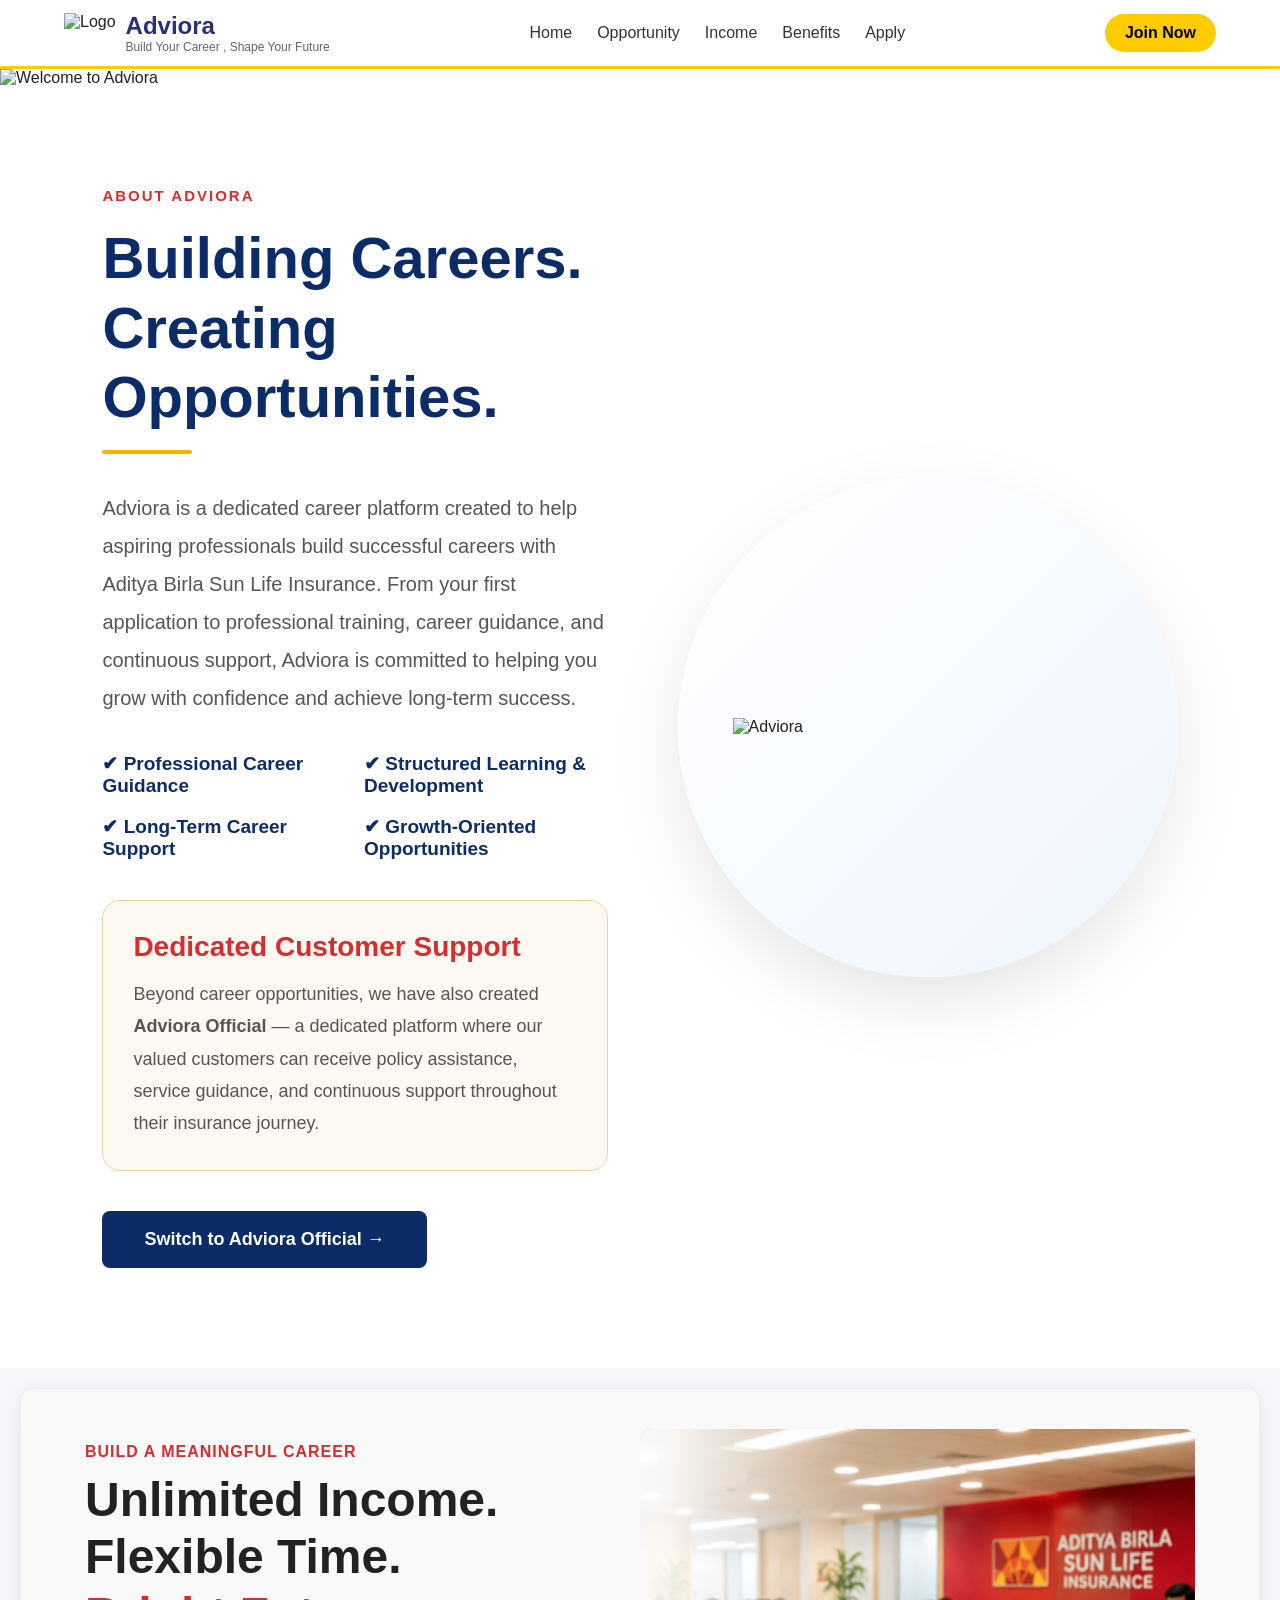
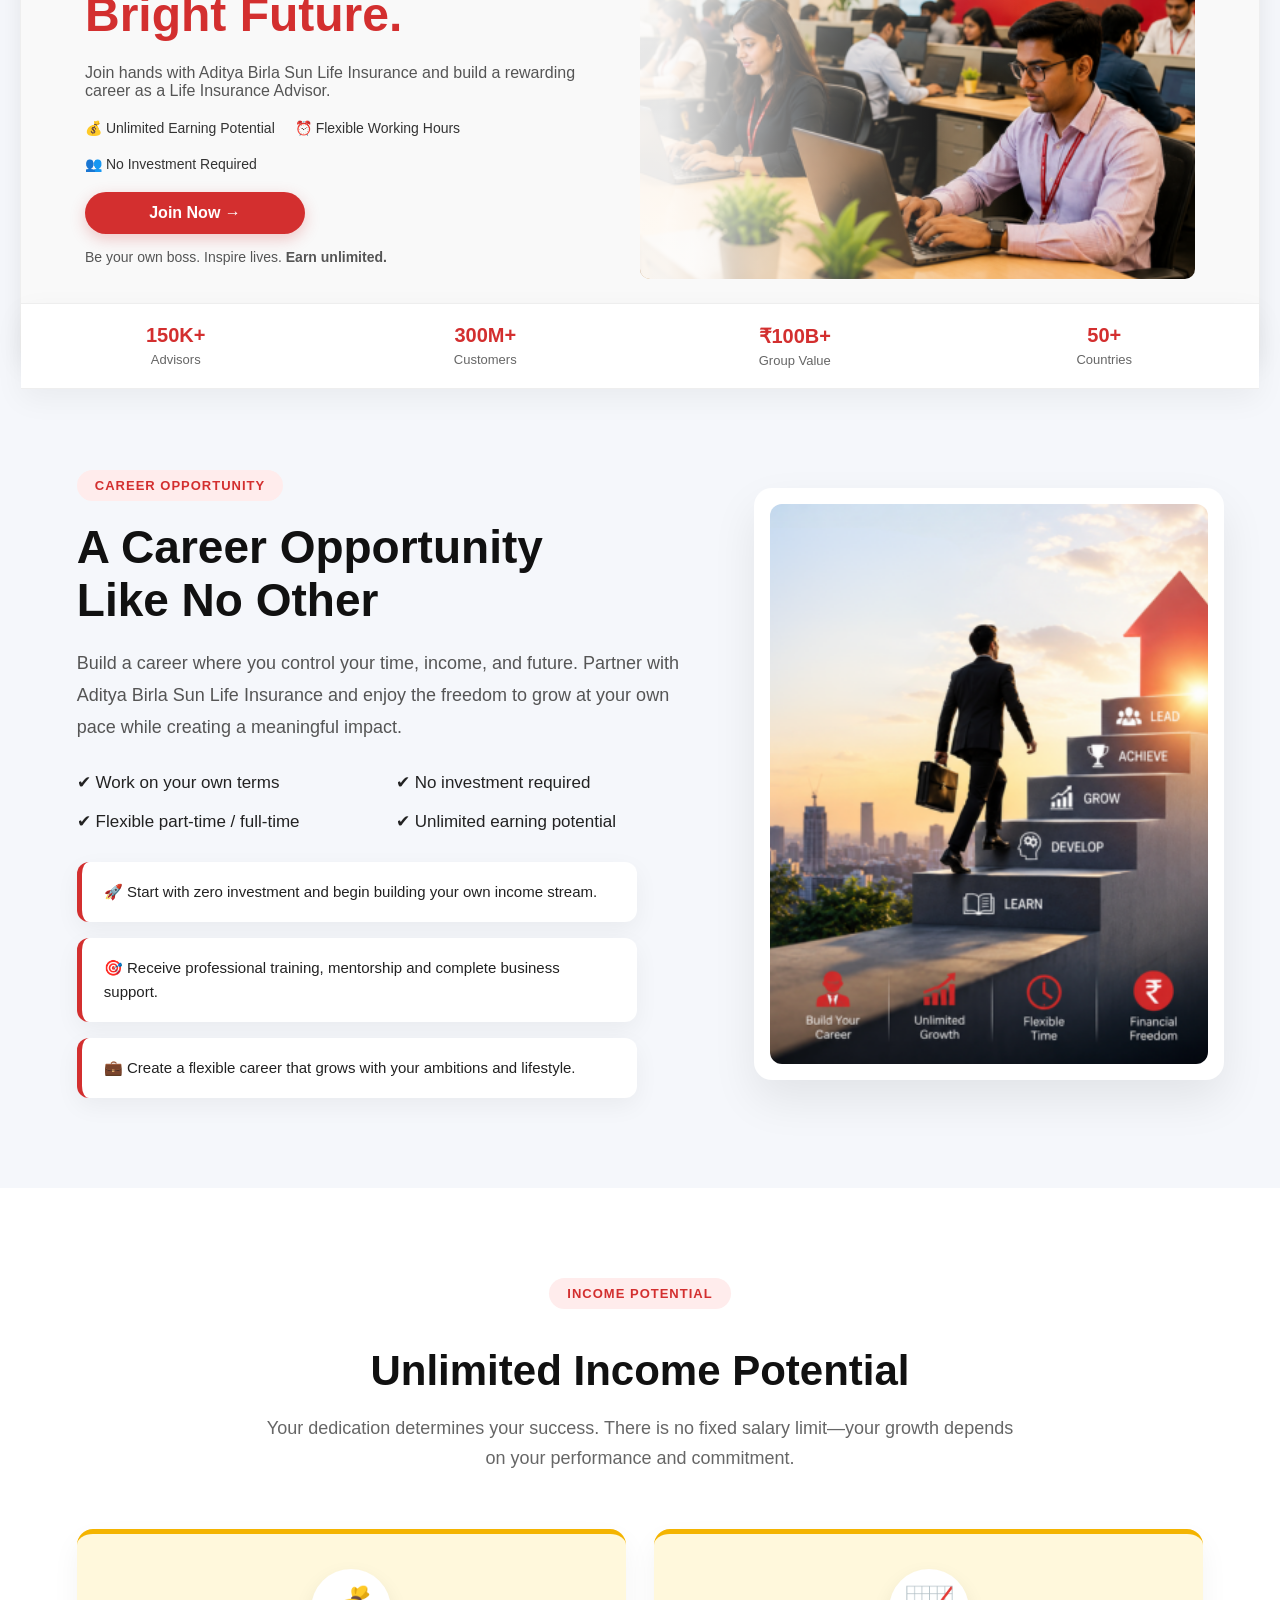
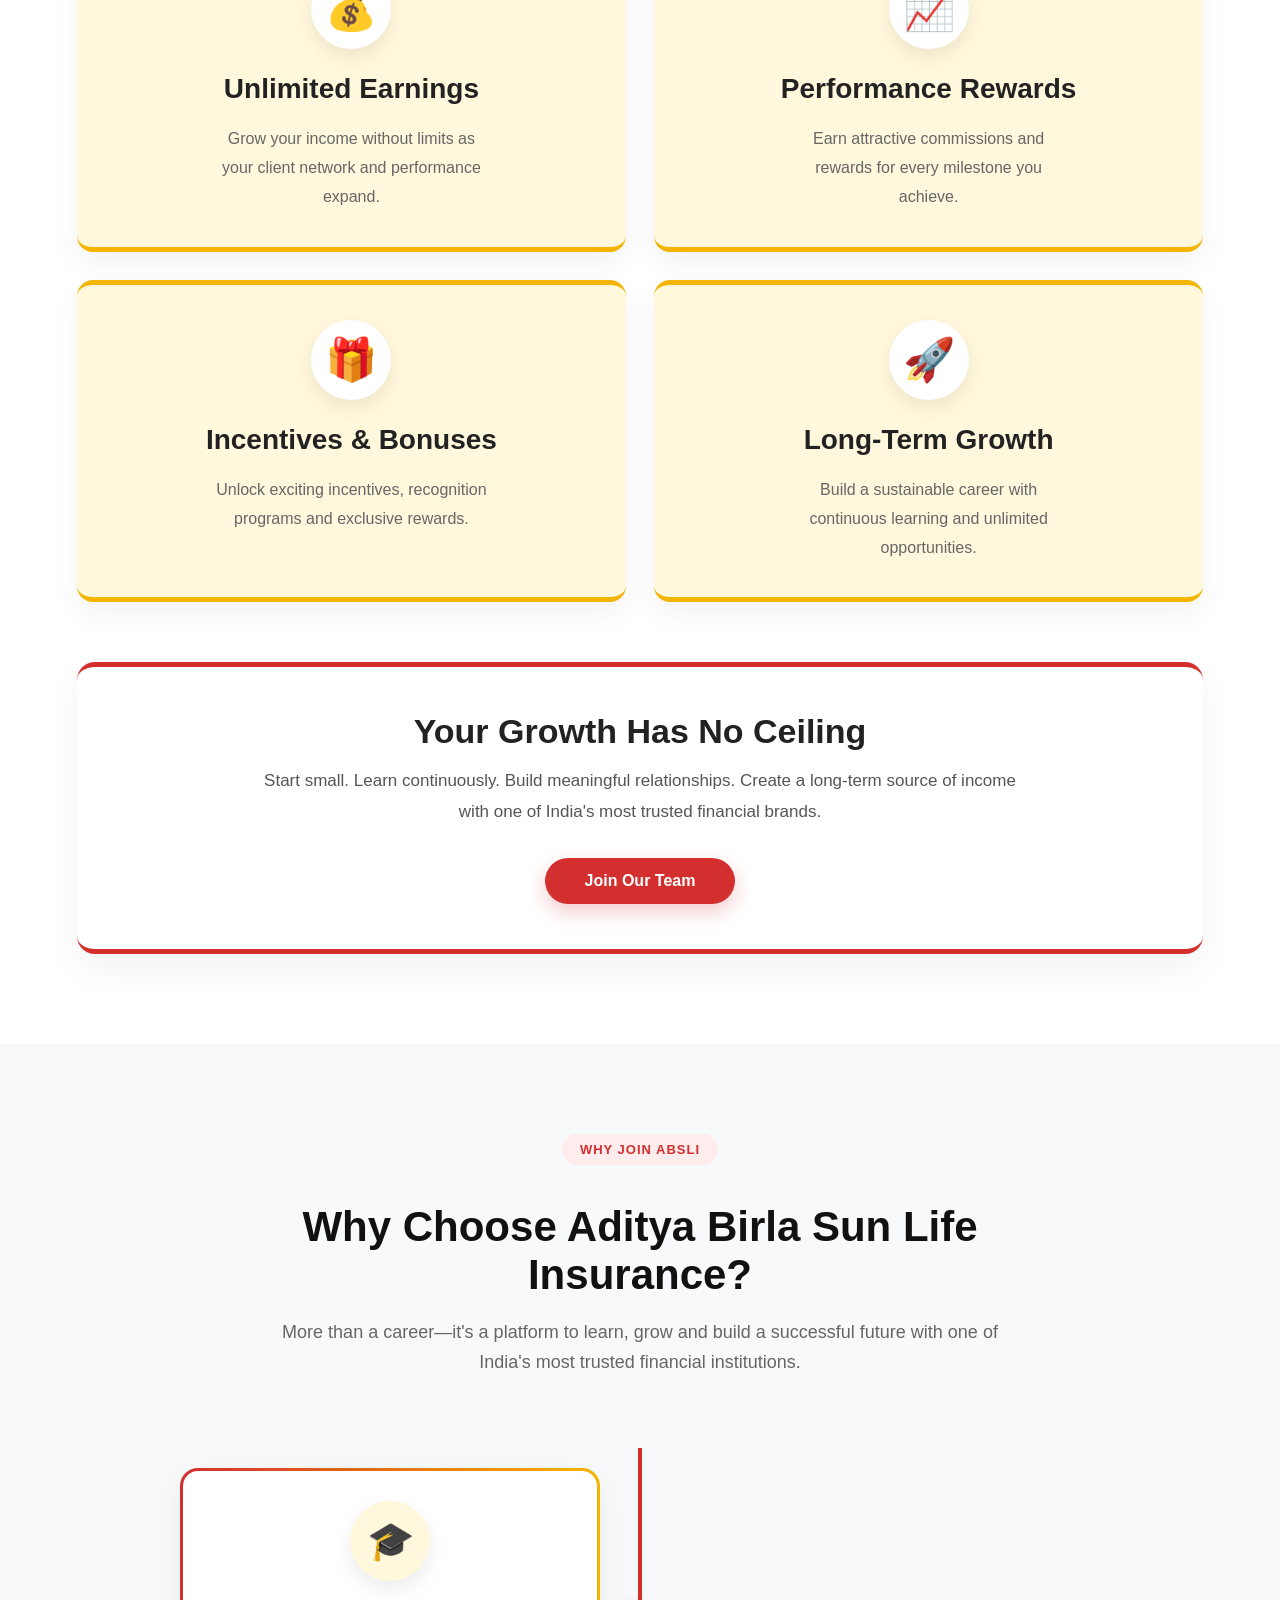
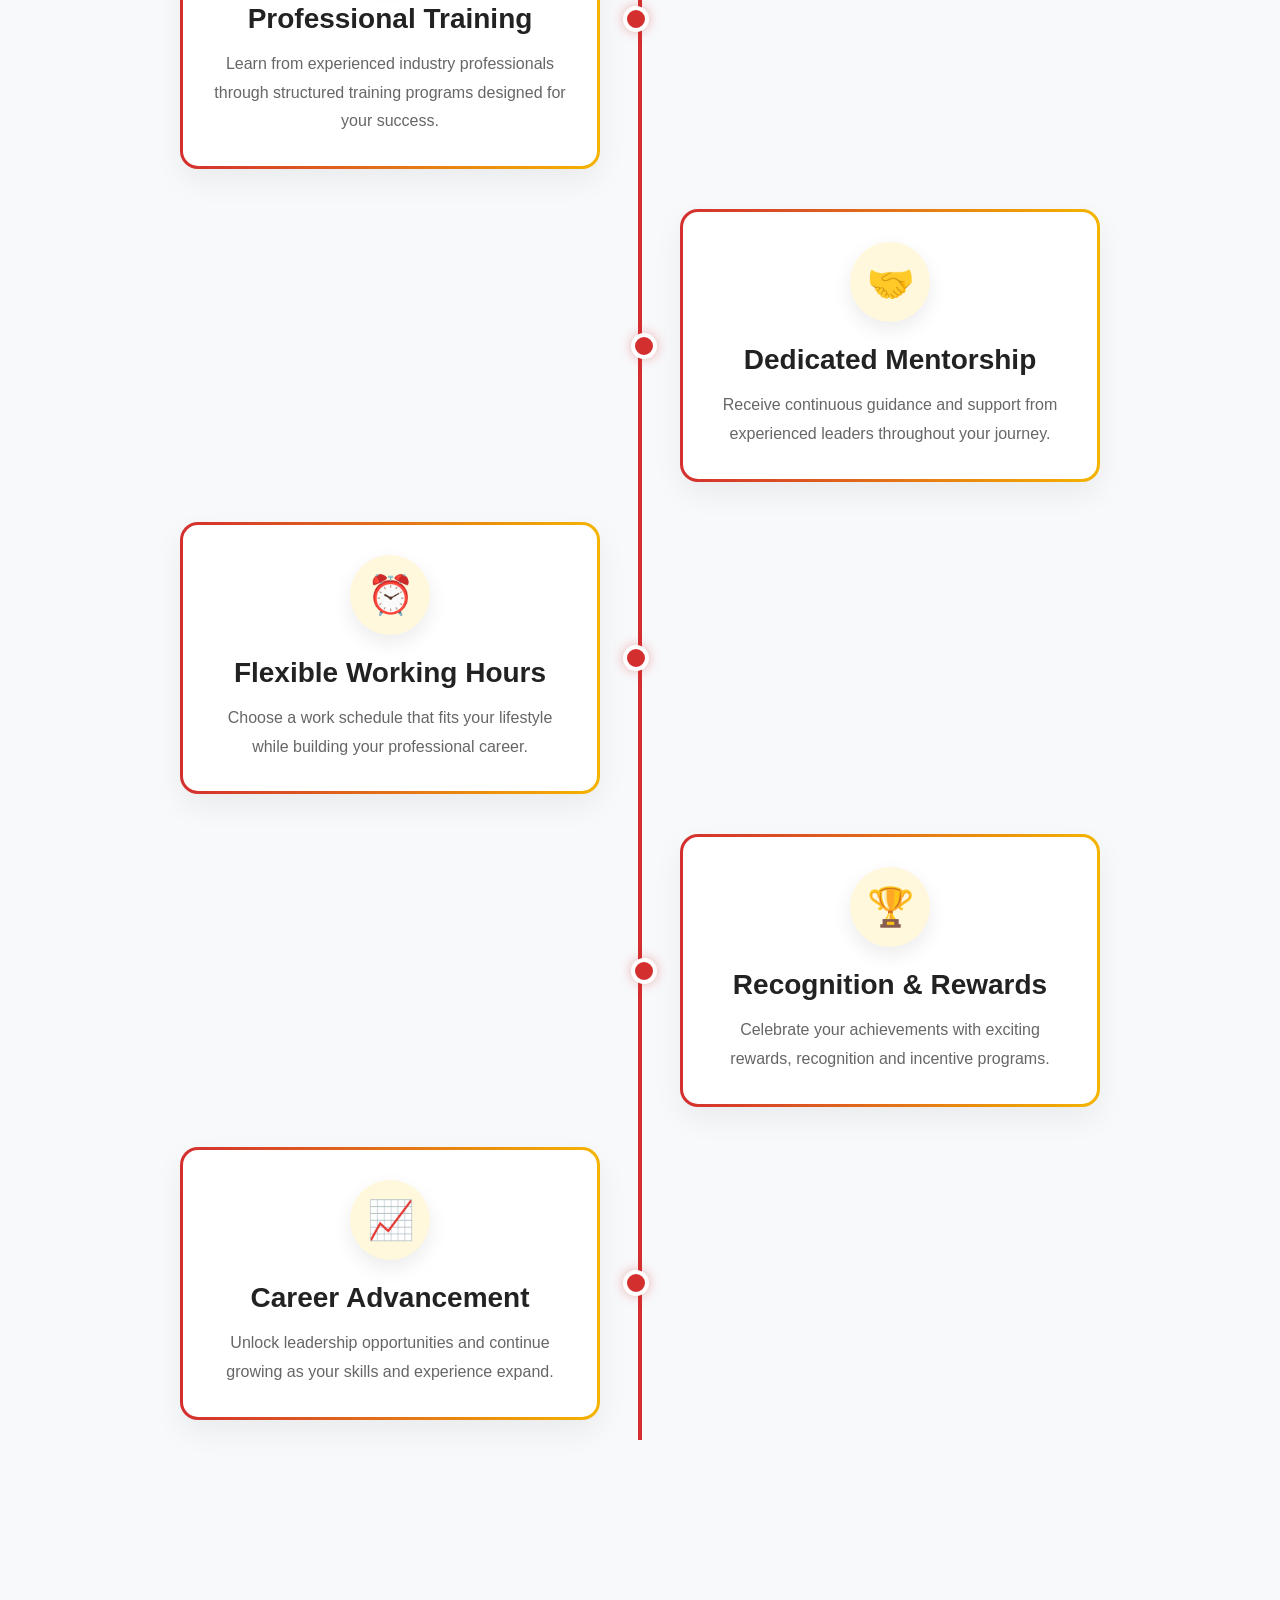
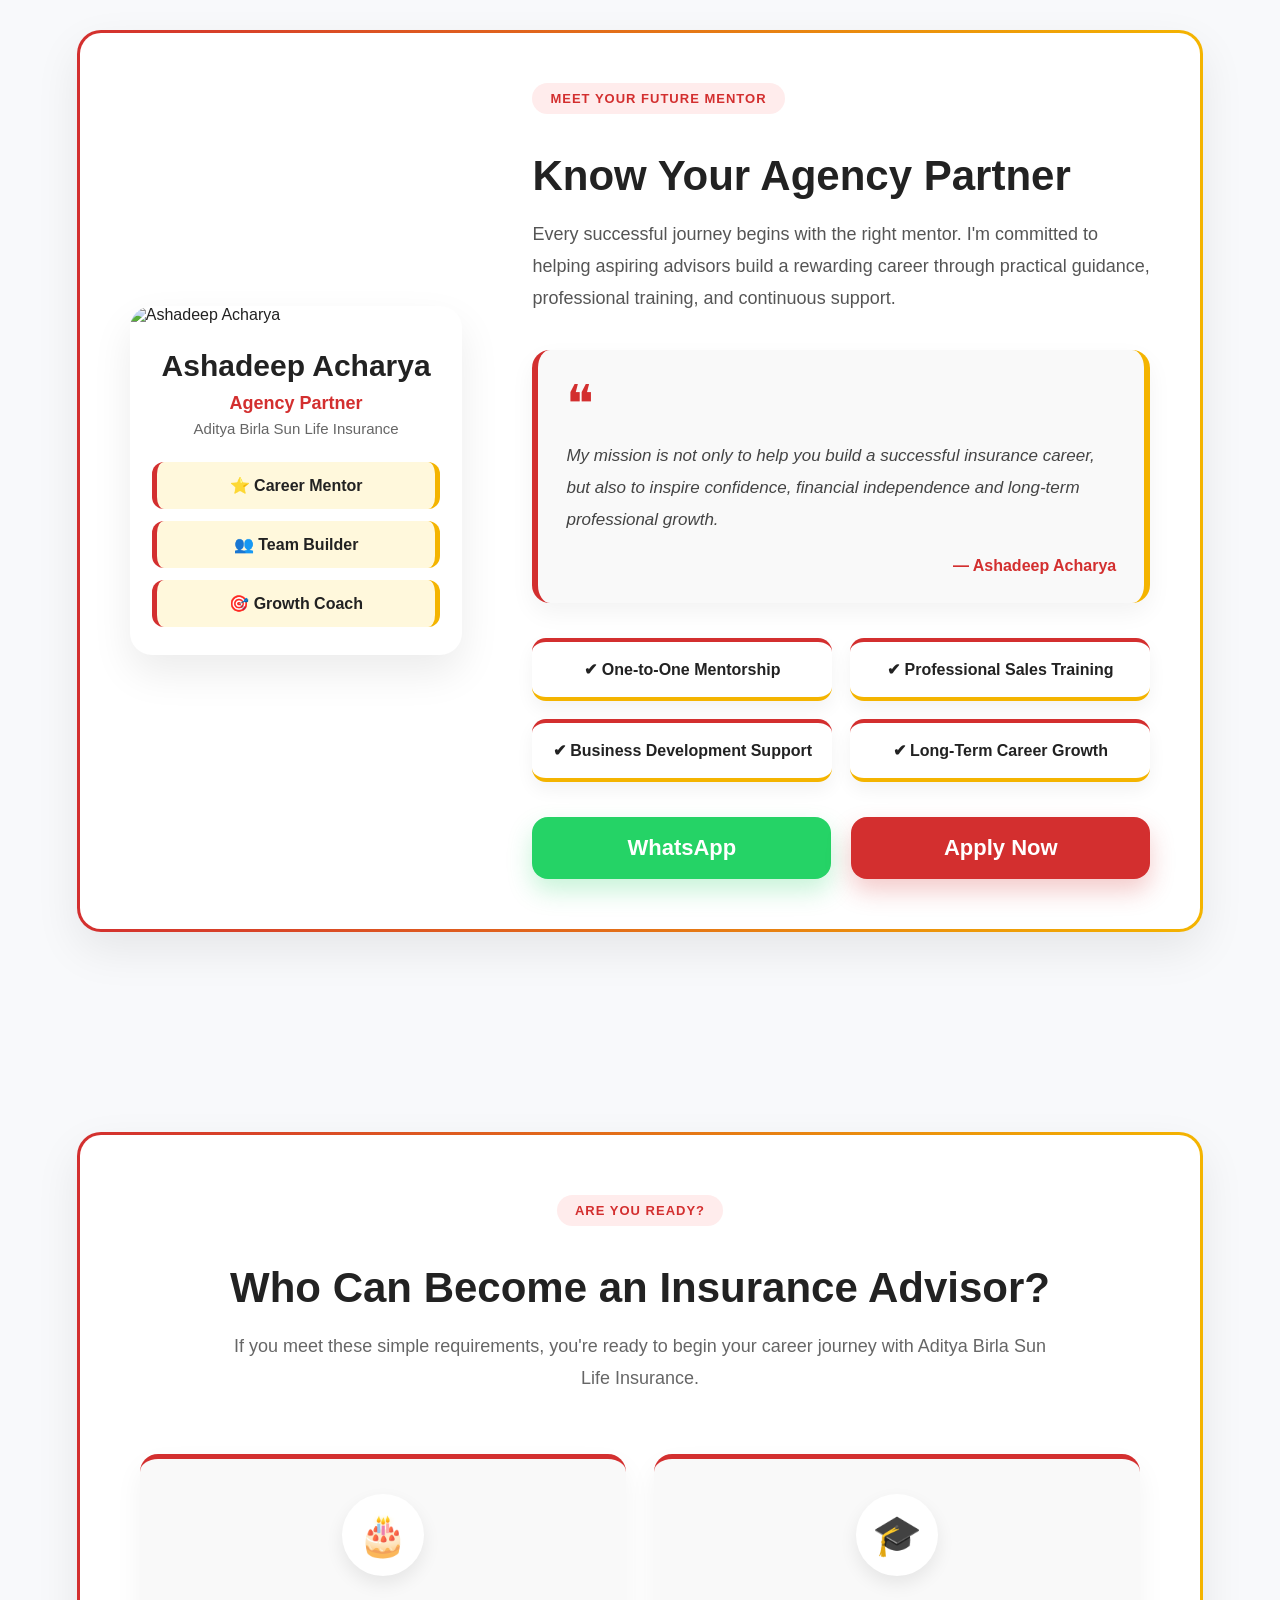
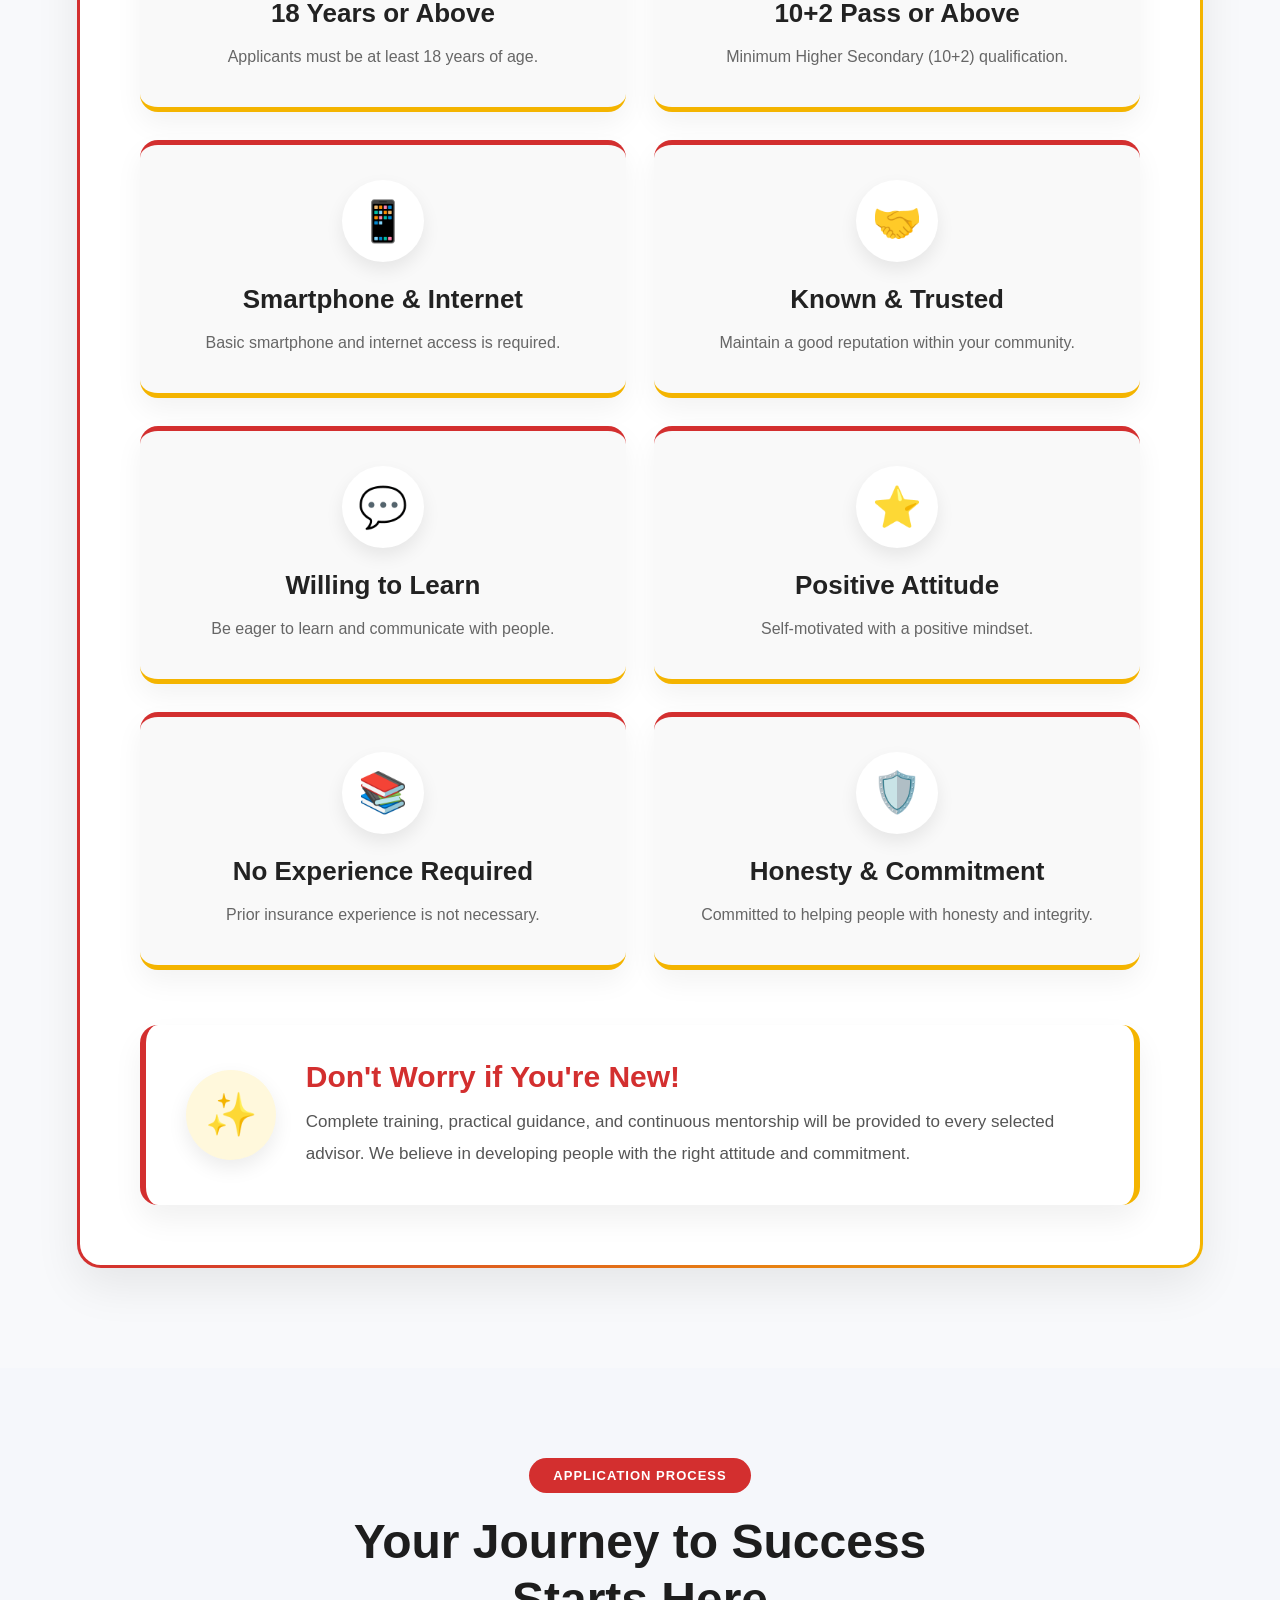
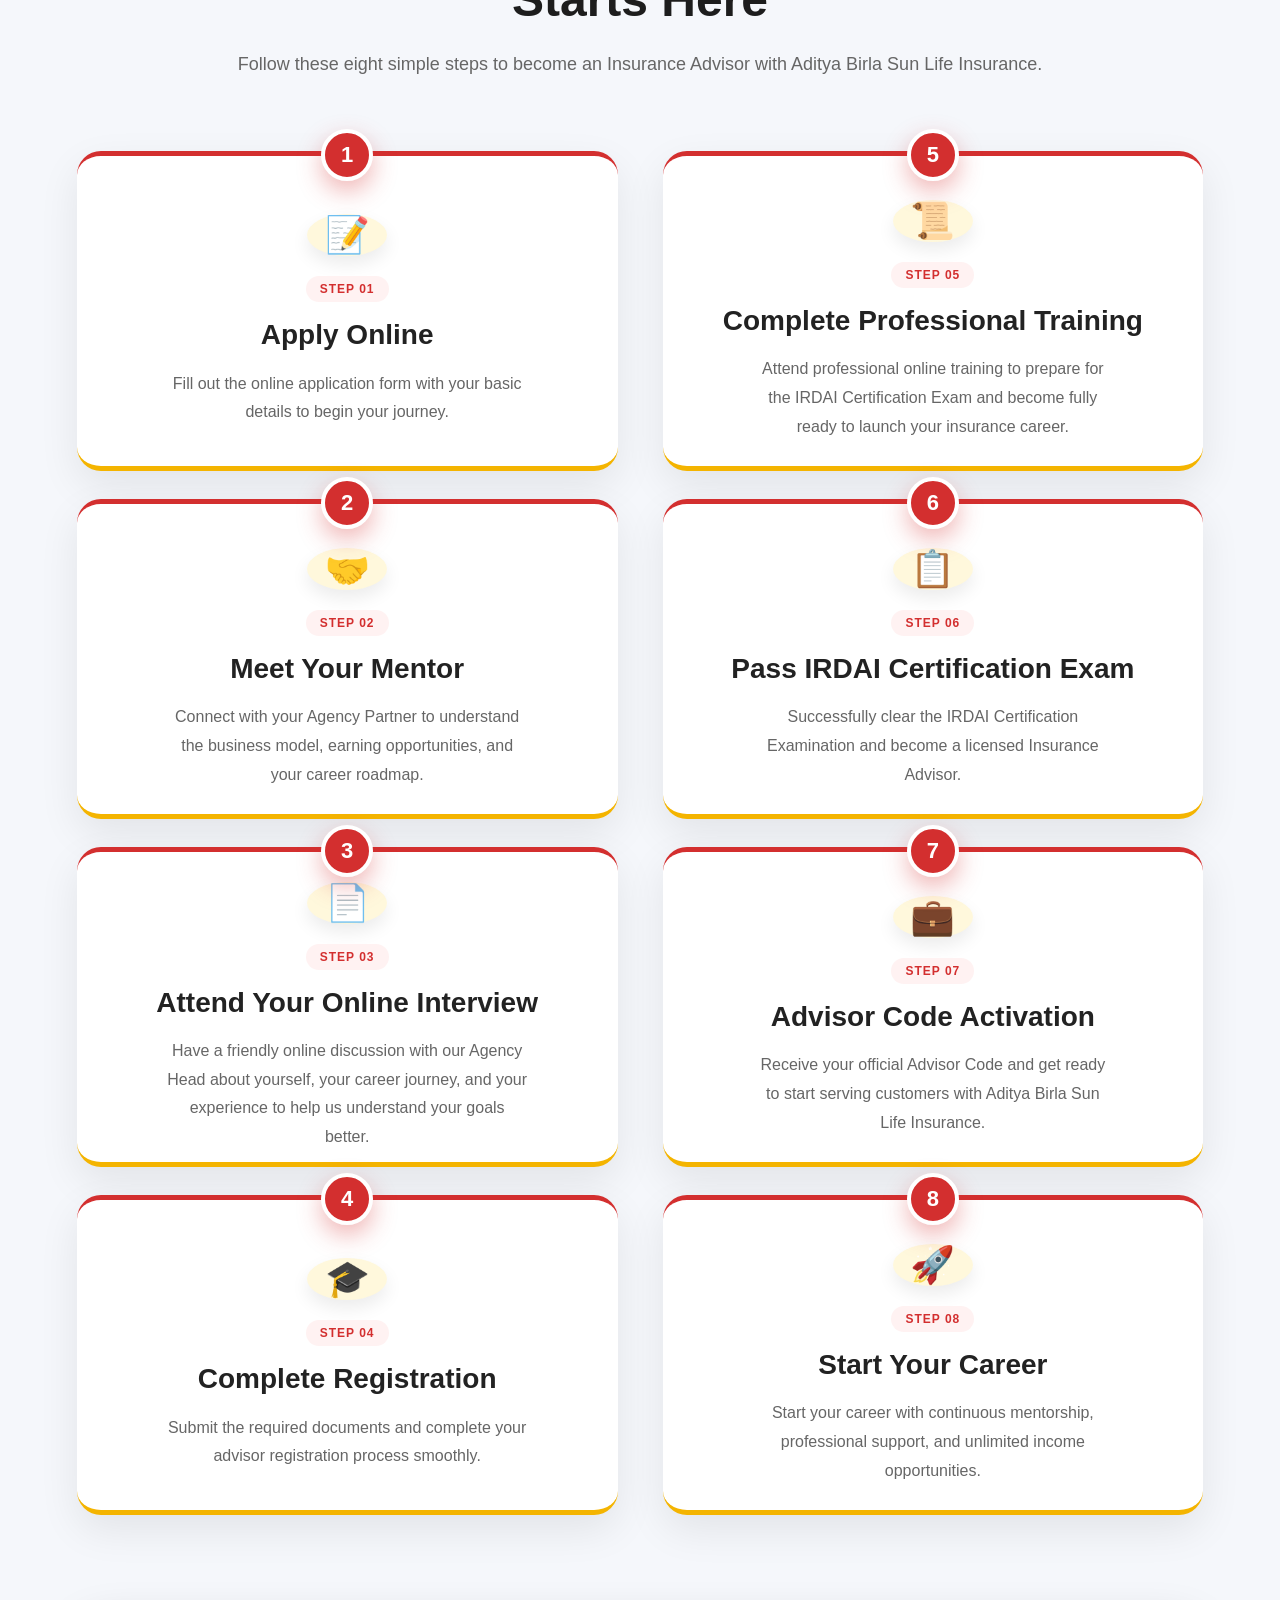
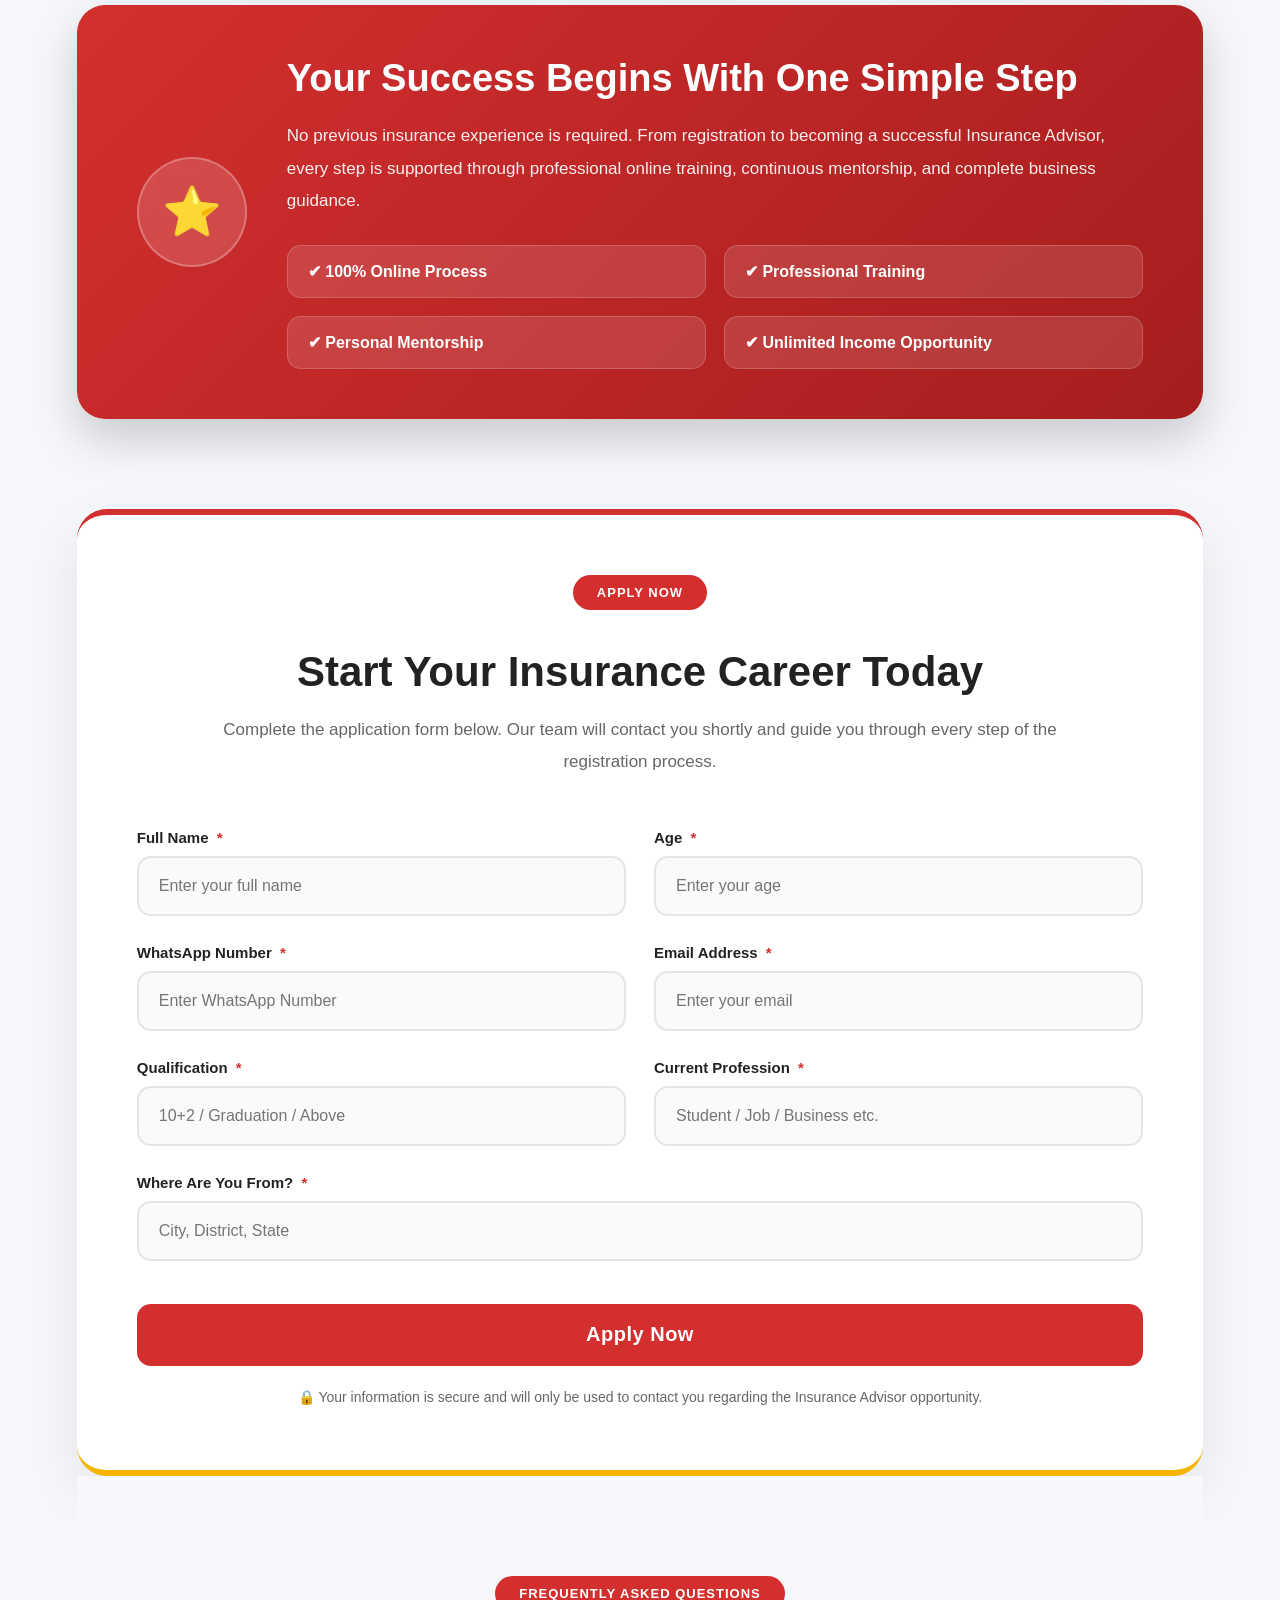
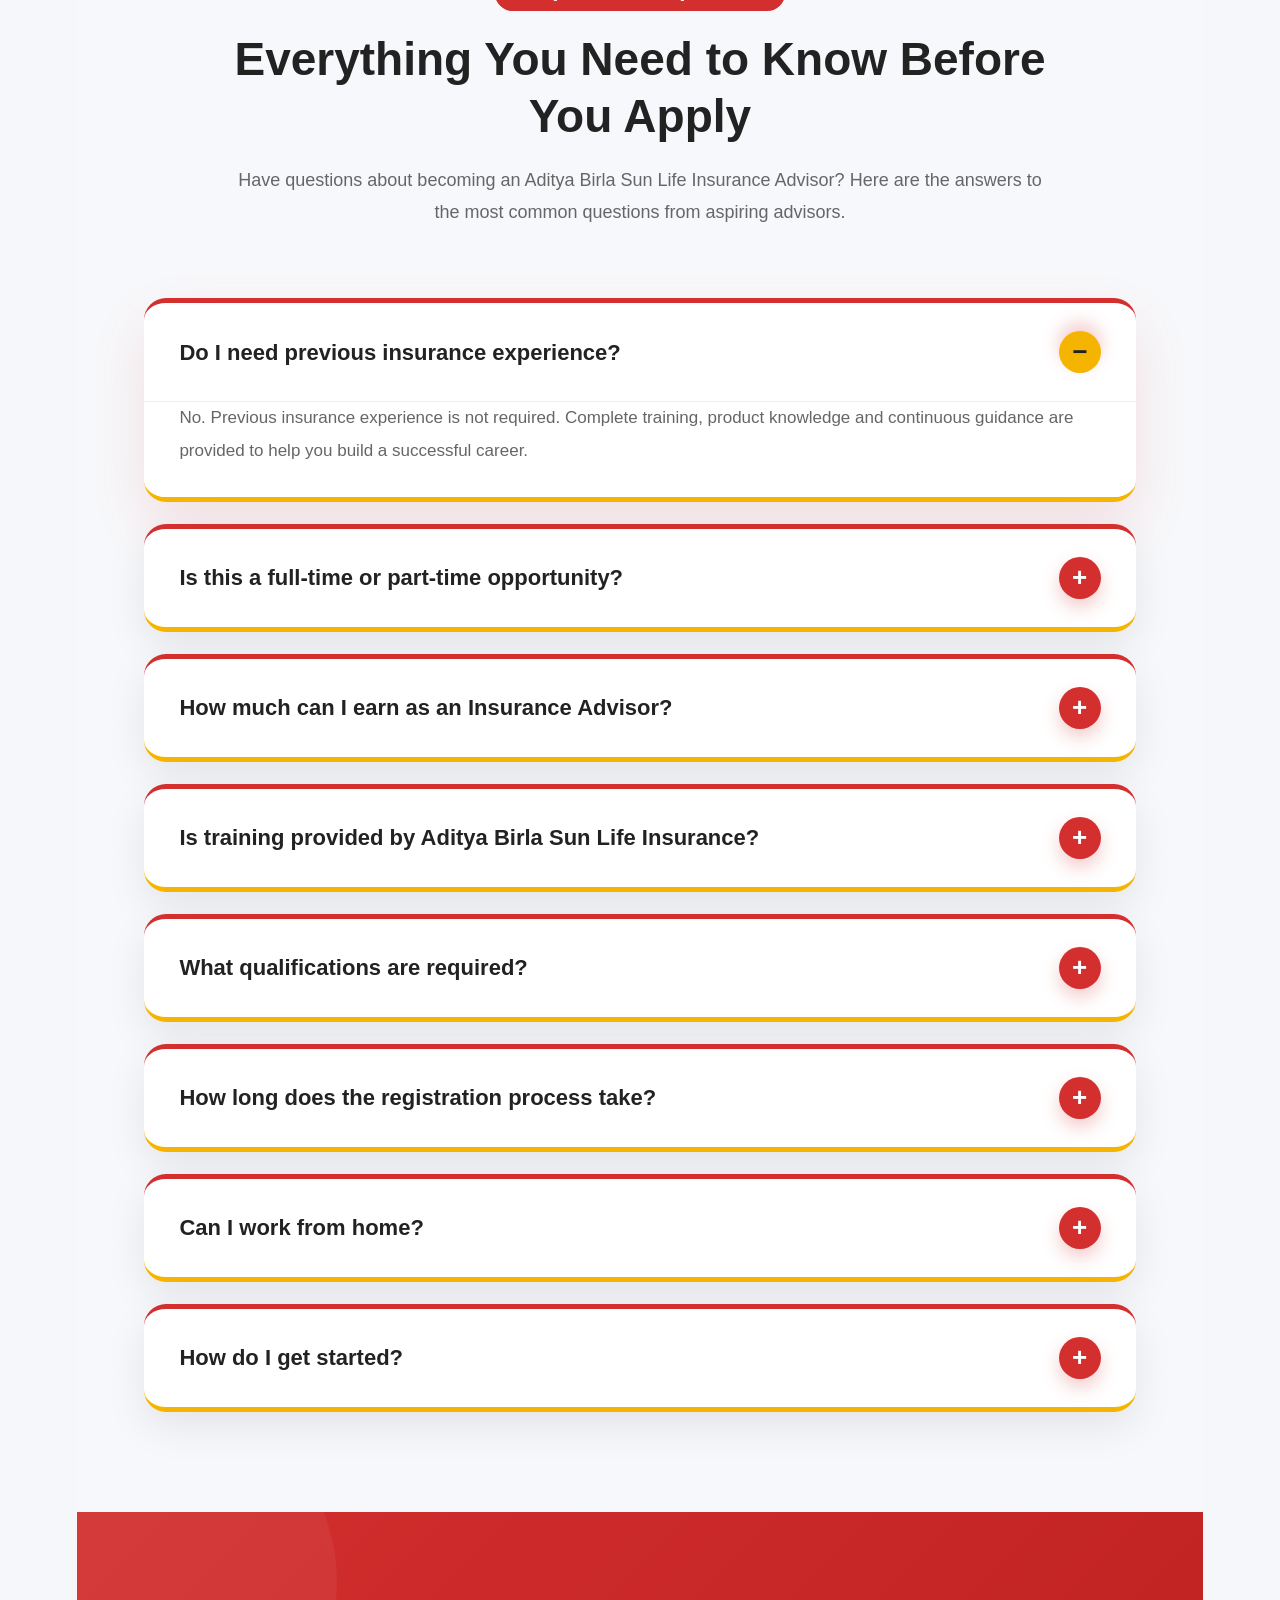
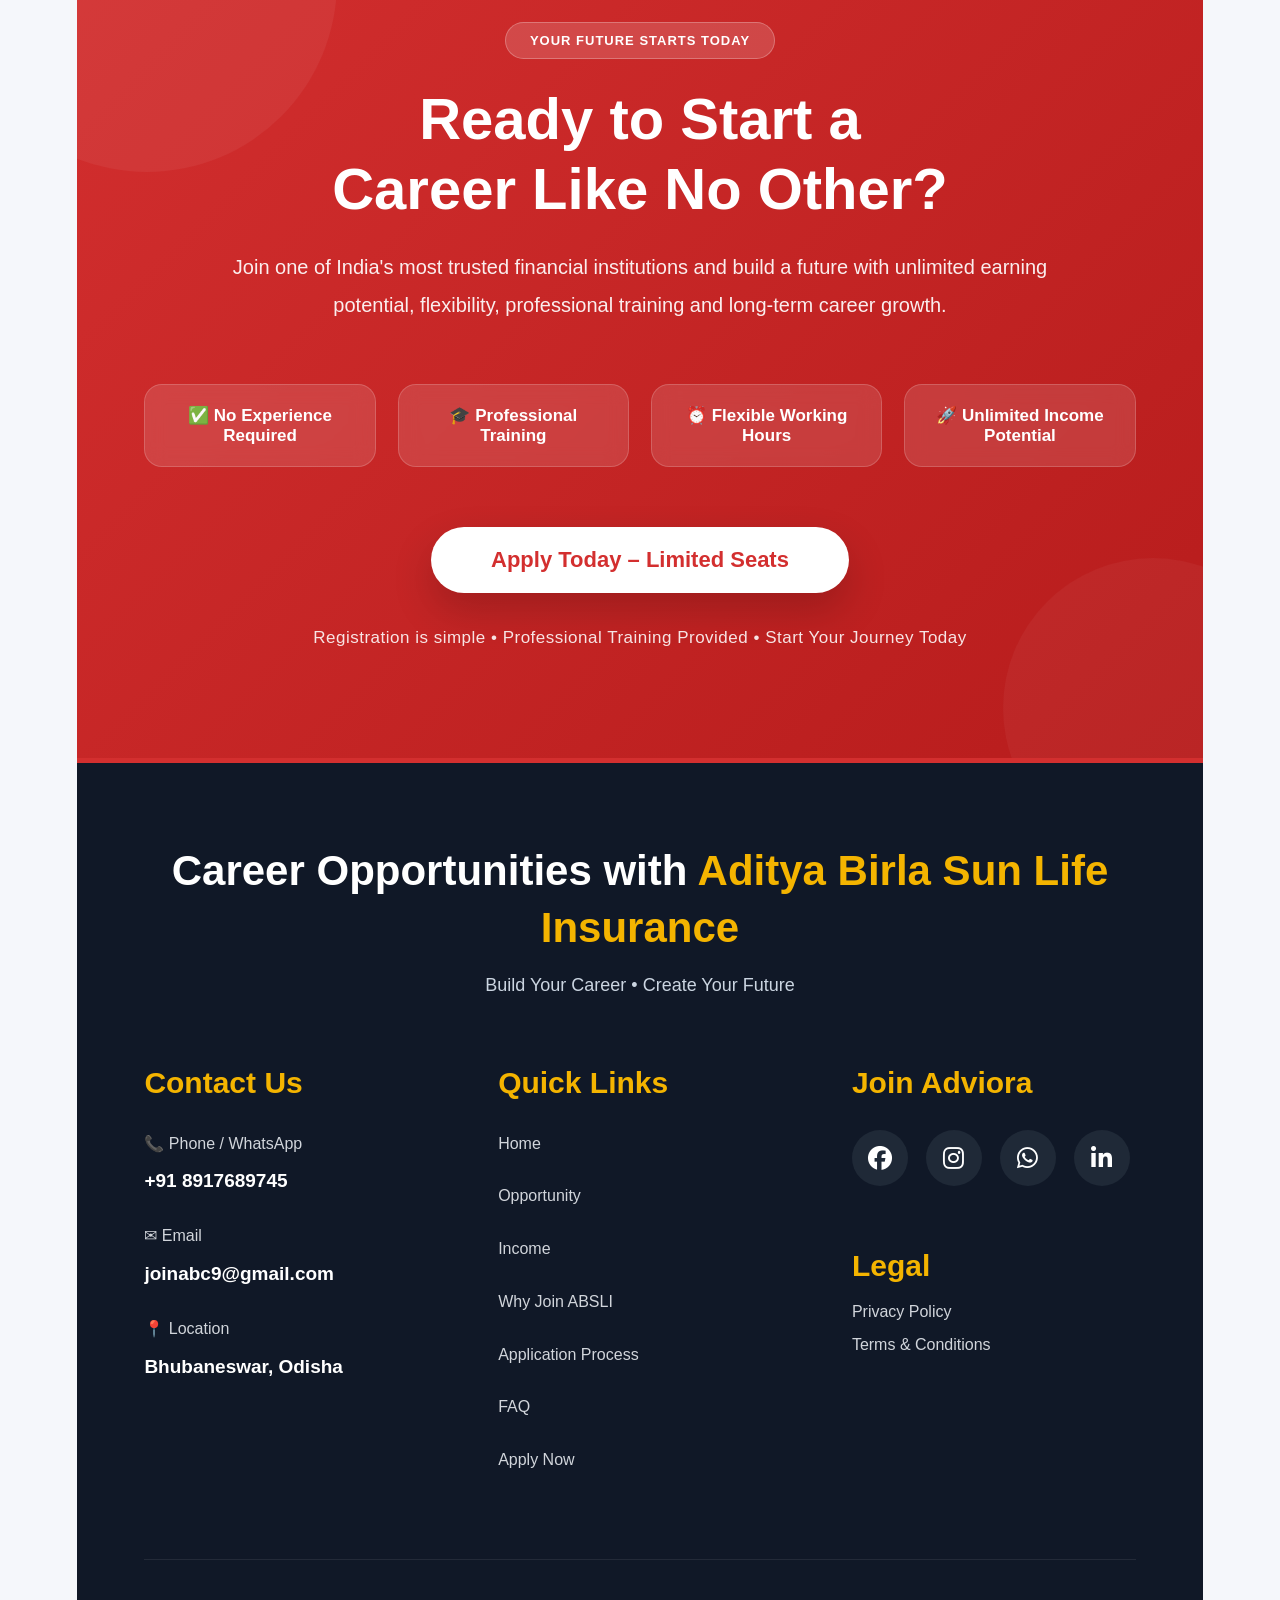
==== commit c7428550: "Update index.html" ====
--- a/index.html
+++ b/index.html
@@ -93,7 +93,240 @@
 background:#ffb300;
 transform:scale(1.05);
 }
-     
+ /*=====================================
+      WELCOME BANNER
+=====================================*/
+
+.adviora-banner{
+
+    width:100%;
+    overflow:hidden;
+    background:#ffffff;
+
+}
+
+.adviora-banner img{
+
+    width:100%;
+    display:block;
+    object-fit:cover;
+
+} 
+ /*=====================================
+        ABOUT ADVIORA
+=====================================*/
+
+.adviora-about{
+
+    padding:100px 8%;
+
+    background:#ffffff;
+
+}
+
+.adviora-container{
+
+    max-width:1400px;
+
+    margin:auto;
+
+    display:flex;
+
+    align-items:center;
+
+    justify-content:space-between;
+
+    gap:70px;
+
+}
+
+.adviora-content{
+
+    flex:1.6;
+
+}
+
+.adviora-tag{
+
+    color:#d62d2d;
+
+    font-size:15px;
+
+    font-weight:700;
+
+    letter-spacing:2px;
+
+}
+
+.adviora-content h2{
+
+    font-size:58px;
+
+    color:#0B2C66;
+
+    line-height:1.2;
+
+    margin:18px 0;
+
+}
+
+.adviora-line{
+
+    width:90px;
+
+    height:4px;
+
+    background:#f4b400;
+
+    border-radius:50px;
+
+    margin-bottom:35px;
+
+}
+
+.adviora-content p{
+
+    font-size:20px;
+
+    line-height:1.9;
+
+    color:#555;
+
+    margin-bottom:35px;
+
+}
+
+.adviora-features{
+
+    display:grid;
+
+    grid-template-columns:repeat(2,1fr);
+
+    gap:18px;
+
+    margin-bottom:40px;
+
+}
+
+.feature-item{
+
+    font-size:19px;
+
+    font-weight:600;
+
+    color:#0B2C66;
+
+}
+
+.adviora-support{
+
+    background:#fff8f3;
+
+    border:1px solid #f0d3a5;
+
+    border-radius:18px;
+
+    padding:30px;
+
+    margin-bottom:40px;
+
+}
+
+.adviora-support h4{
+
+    color:#d62d2d;
+
+    font-size:28px;
+
+    margin-bottom:15px;
+
+}
+
+.adviora-support p{
+
+    margin:0;
+
+    font-size:18px;
+
+    line-height:1.8;
+
+}
+
+.adviora-btn{
+
+    display:inline-block;
+
+    background:#0B2C66;
+
+    color:#ffffff;
+
+    text-decoration:none;
+
+    padding:18px 42px;
+
+    border-radius:8px;
+
+    font-size:18px;
+
+    font-weight:700;
+
+    transition:.3s;
+
+}
+
+.adviora-btn:hover{
+
+    background:#f4b400;
+
+    color:#0B2C66;
+
+}
+
+.adviora-image{
+
+    flex:1;
+
+    display:flex;
+
+    justify-content:center;
+
+    align-items:center;
+
+}
+
+.adviora-logo-box{
+
+    width:500px;
+
+    height:500px;
+
+    border-radius:50%;
+
+    display:flex;
+
+    justify-content:center;
+
+    align-items:center;
+
+    background:linear-gradient(135deg,#ffffff,#eef5ff);
+
+    box-shadow:0 25px 70px rgba(0,0,0,.10);
+
+}
+
+.adviora-logo-box img{
+
+    width:390px;
+
+    transition:.4s;
+
+}
+
+.adviora-logo-box:hover img{
+
+    transform:scale(1.05);
+
+}
 /* ================= HERO ================= */
 
 .hero{
@@ -4454,7 +4687,105 @@
   <a href="#apply" class="join-btn">Join Now</a>
 
 </nav>
-
+<!--====================================
+        WELCOME TO ADVIORA
+=====================================-->
+
+<section class="adviora-banner">
+
+    <img src="banner.png" alt="Welcome to Adviora">
+
+</section>
+ <!--====================================
+        ABOUT ADVIORA
+=====================================-->
+
+<section class="adviora-about">
+
+    <div class="adviora-container">
+
+        <!-- LEFT SIDE -->
+
+        <div class="adviora-content">
+
+            <span class="adviora-tag">
+                ABOUT ADVIORA
+            </span>
+
+            <h2>
+                Building Careers.
+                <br>
+                Creating Opportunities.
+            </h2>
+
+            <div class="adviora-line"></div>
+
+            <p>
+
+                Adviora is a dedicated career platform created to help aspiring professionals build successful careers with Aditya Birla Sun Life Insurance.
+
+                From your first application to professional training, career guidance, and continuous support, Adviora is committed to helping you grow with confidence and achieve long-term success.
+
+            </p>
+
+            <div class="adviora-features">
+
+                <div class="feature-item">
+                    ✔ Professional Career Guidance
+                </div>
+
+                <div class="feature-item">
+                    ✔ Structured Learning & Development
+                </div>
+
+                <div class="feature-item">
+                    ✔ Long-Term Career Support
+                </div>
+
+                <div class="feature-item">
+                    ✔ Growth-Oriented Opportunities
+                </div>
+
+            </div>
+
+            <div class="adviora-support">
+
+                <h4>
+                    Dedicated Customer Support
+                </h4>
+
+                <p>
+
+                    Beyond career opportunities, we have also created
+                    <strong>Adviora Official</strong> — a dedicated platform where our valued customers can receive policy assistance, service guidance, and continuous support throughout their insurance journey.
+
+                </p>
+
+            </div>
+
+            <a href="adviora-official.html" class="adviora-btn">
+
+                Switch to Adviora Official →
+
+            </a>
+
+        </div>
+
+        <!-- RIGHT SIDE -->
+
+        <div class="adviora-image">
+
+            <div class="adviora-logo-box">
+
+                <img src="adviora.png" alt="Adviora">
+
+            </div>
+
+        </div>
+
+    </div>
+
+</section>
 <!-- HERO SECTION -->
 <section id="home" class="hero">
   <!-- LEFT CONTENT -->
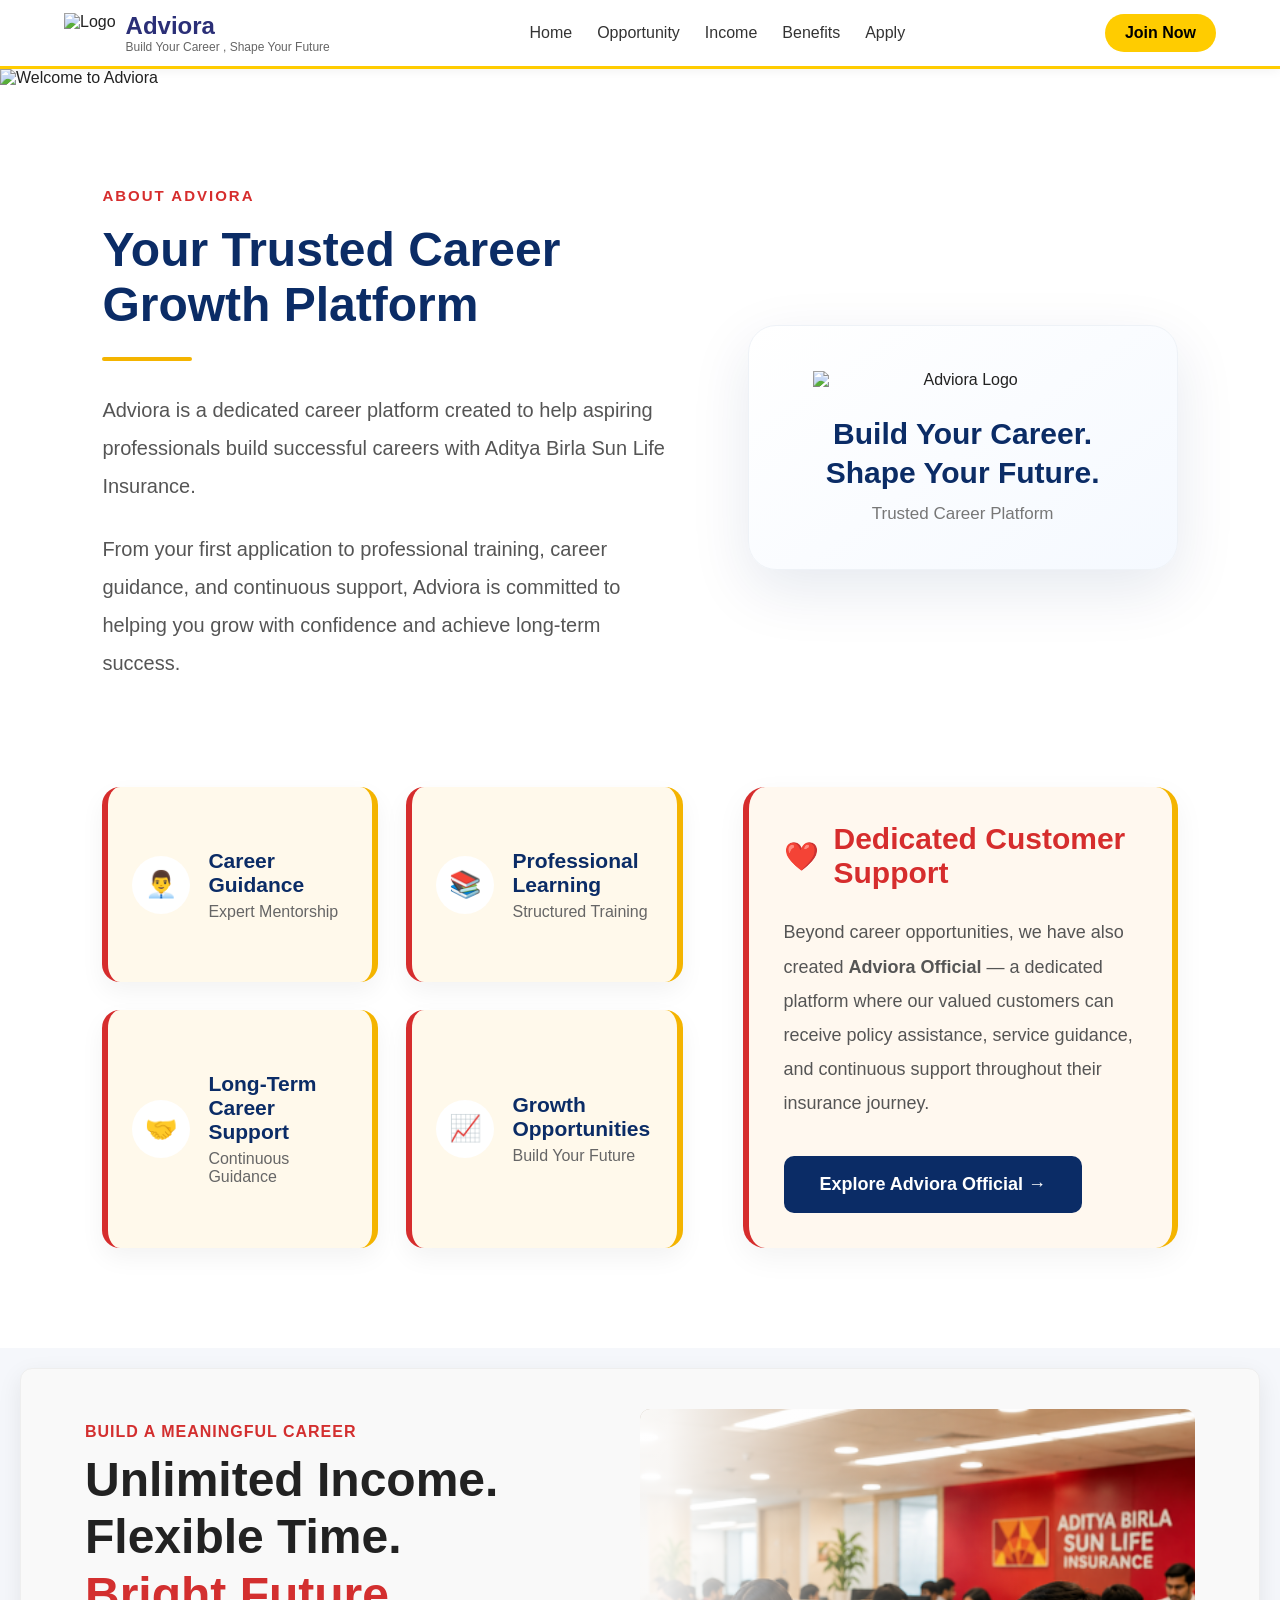
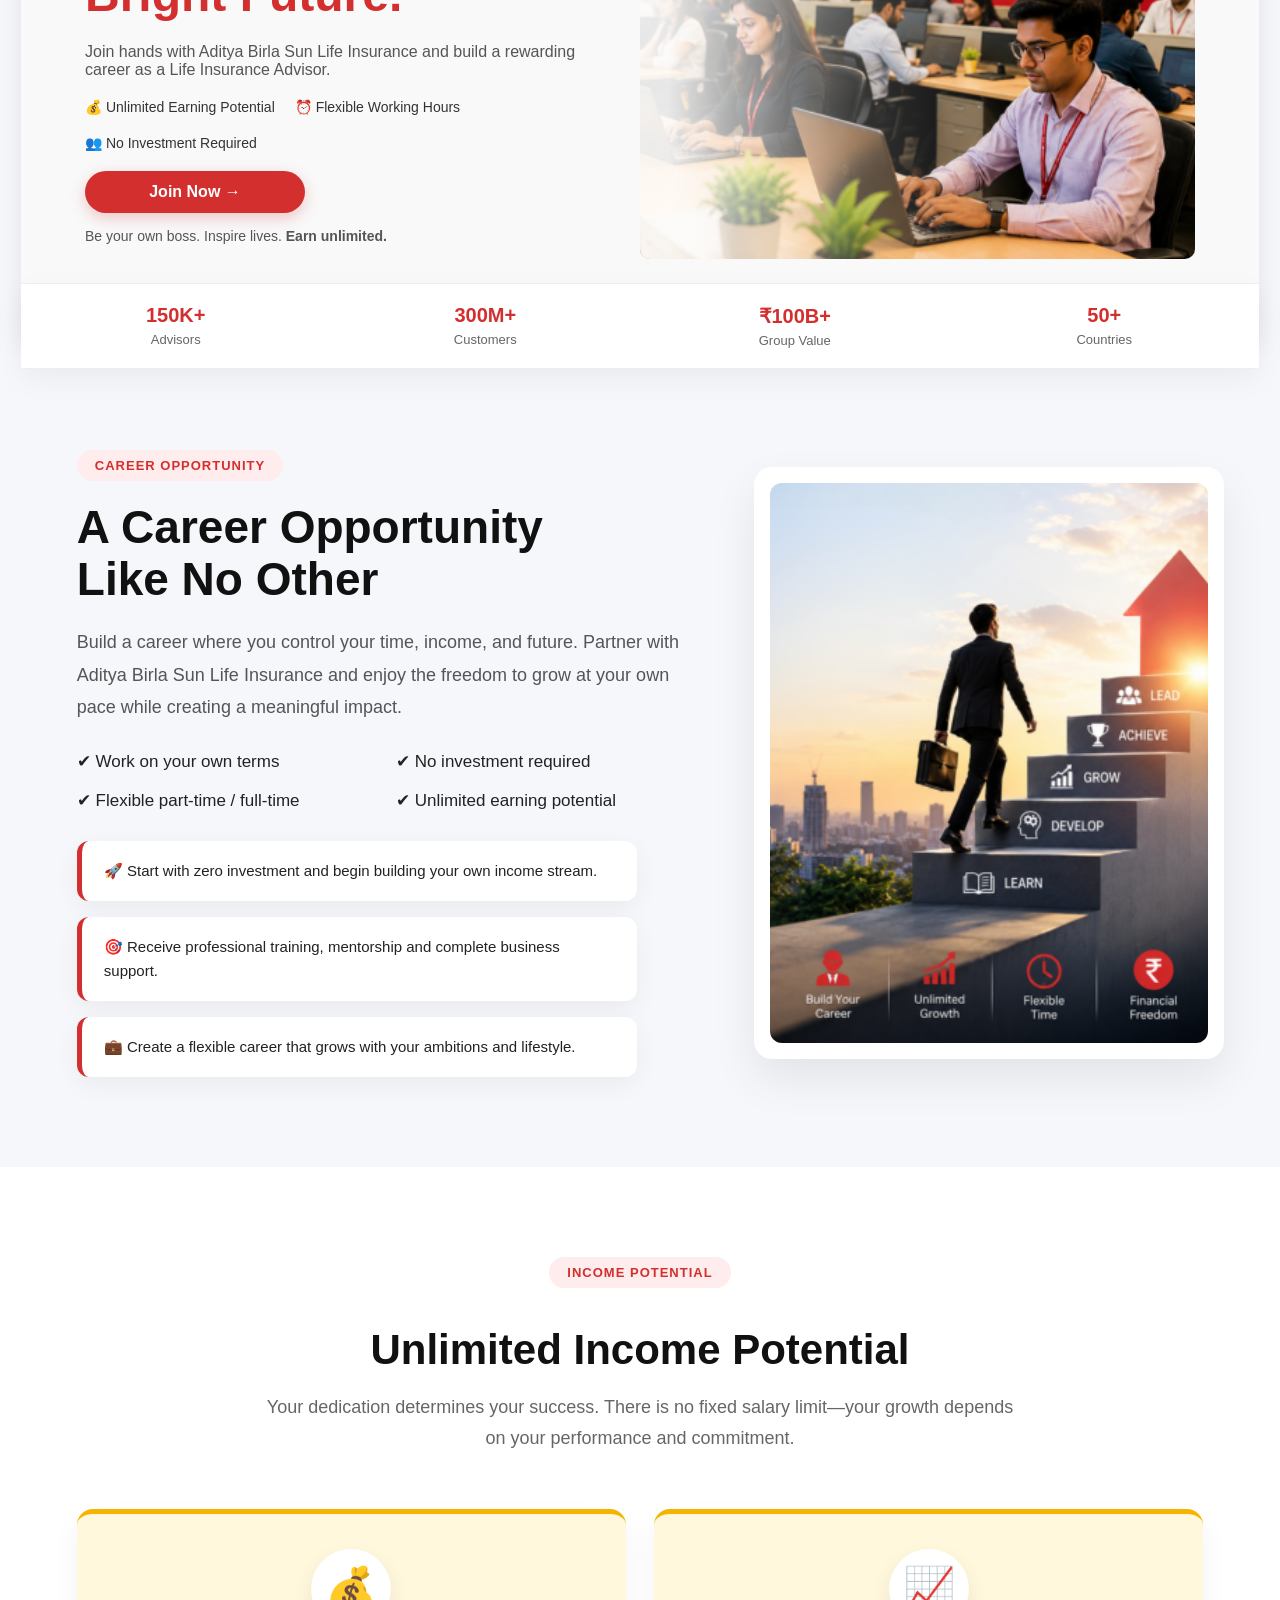
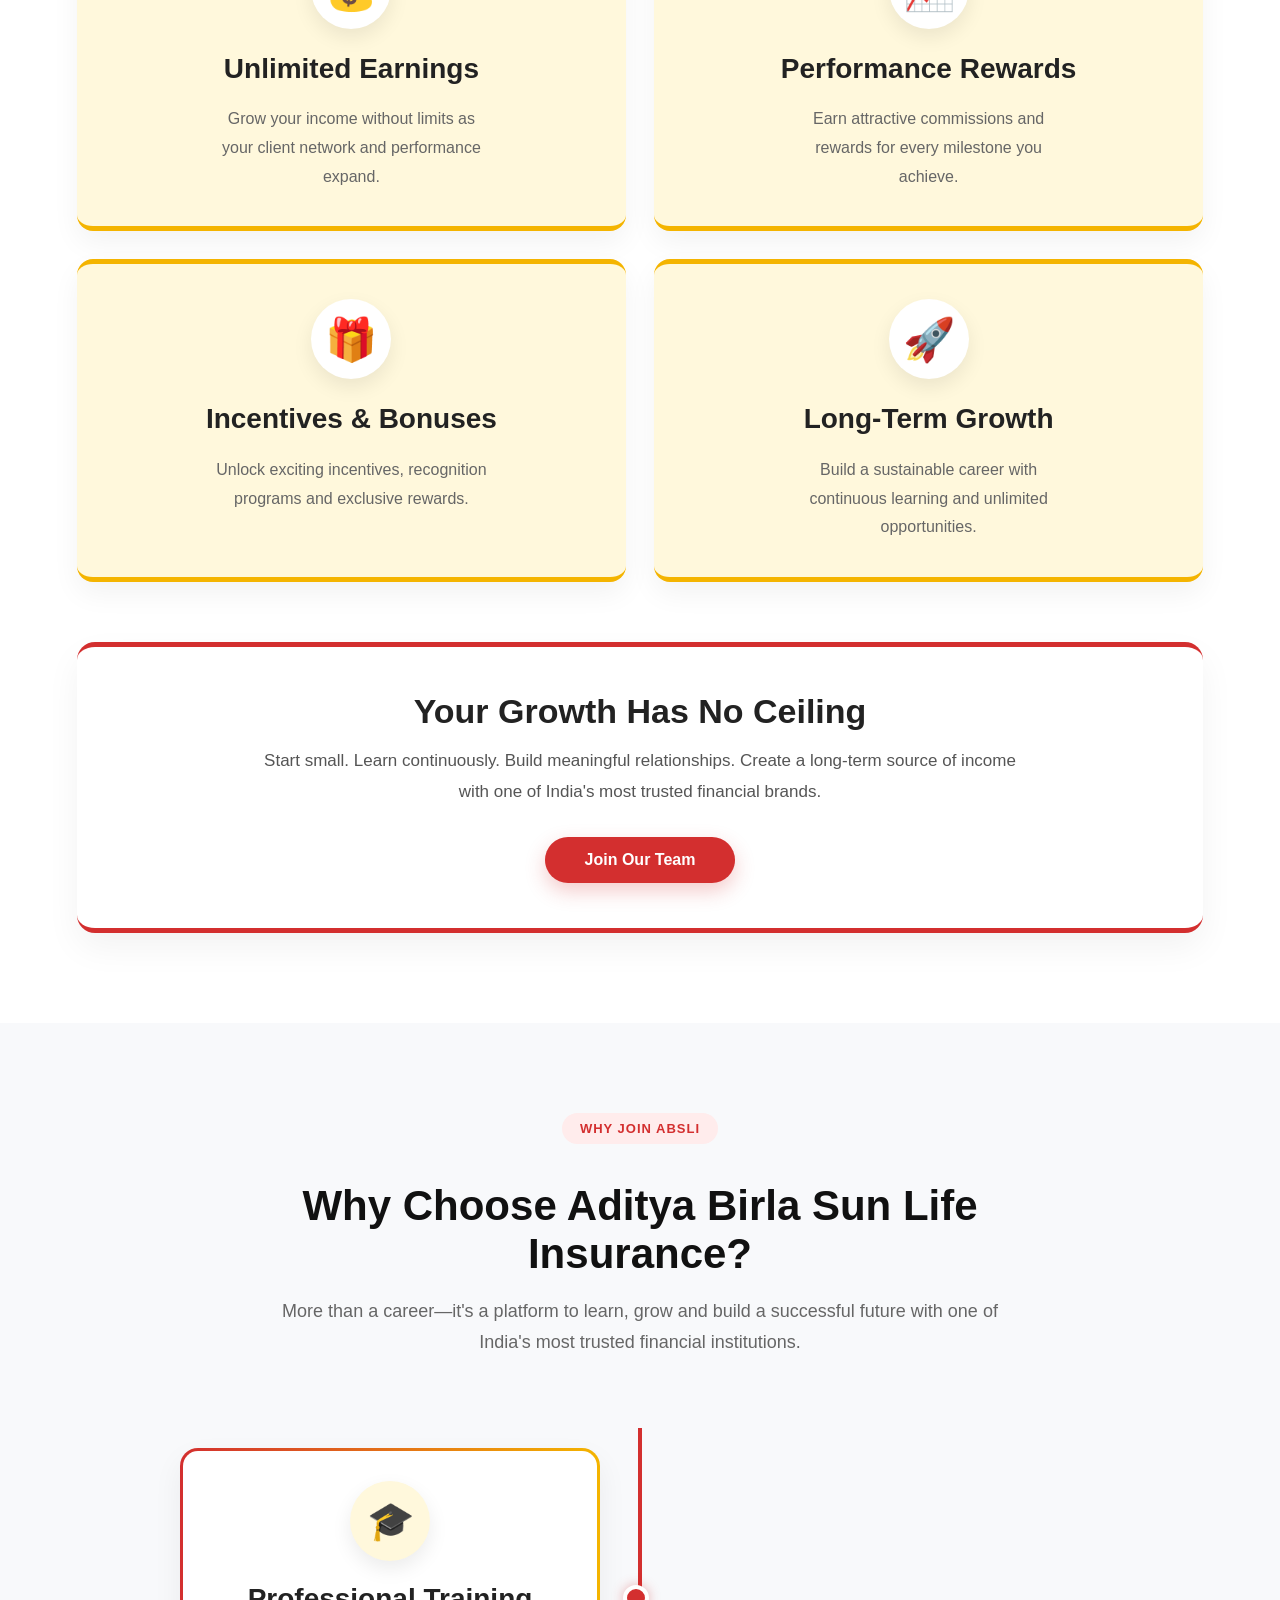
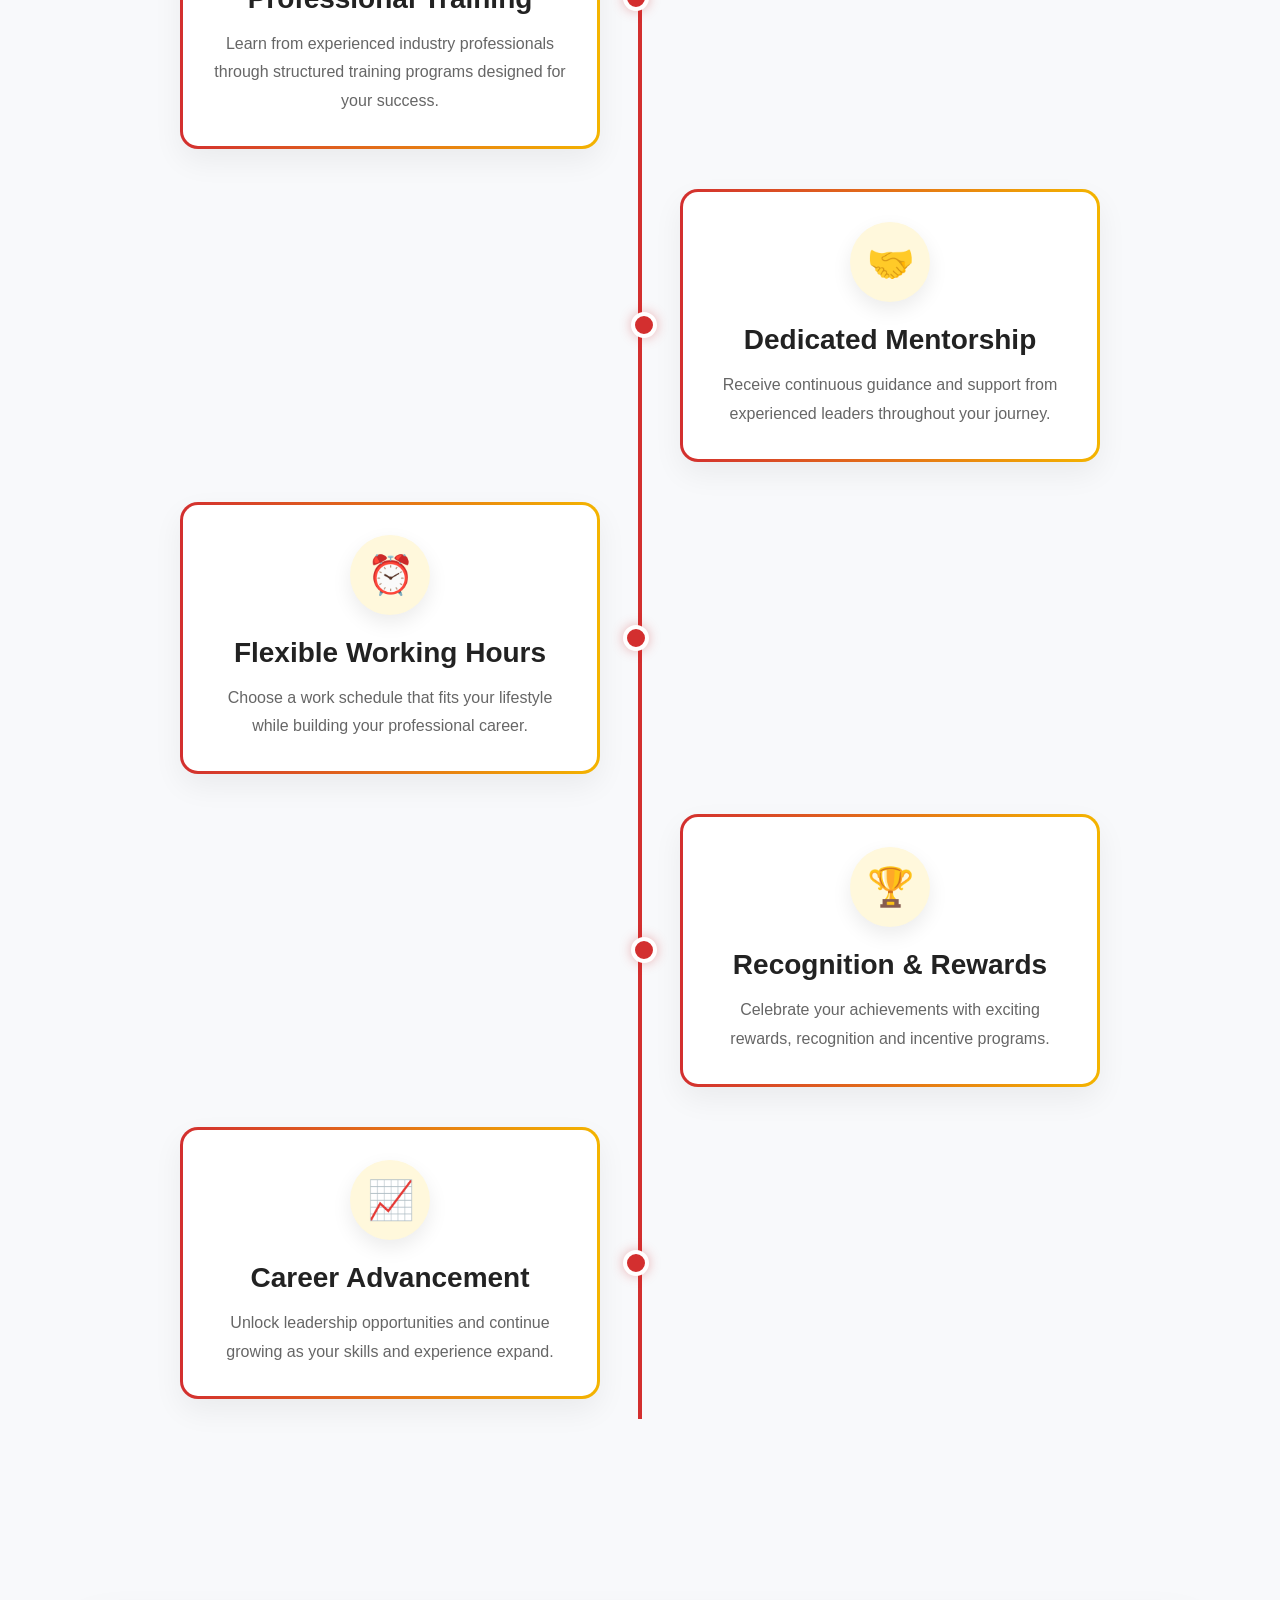
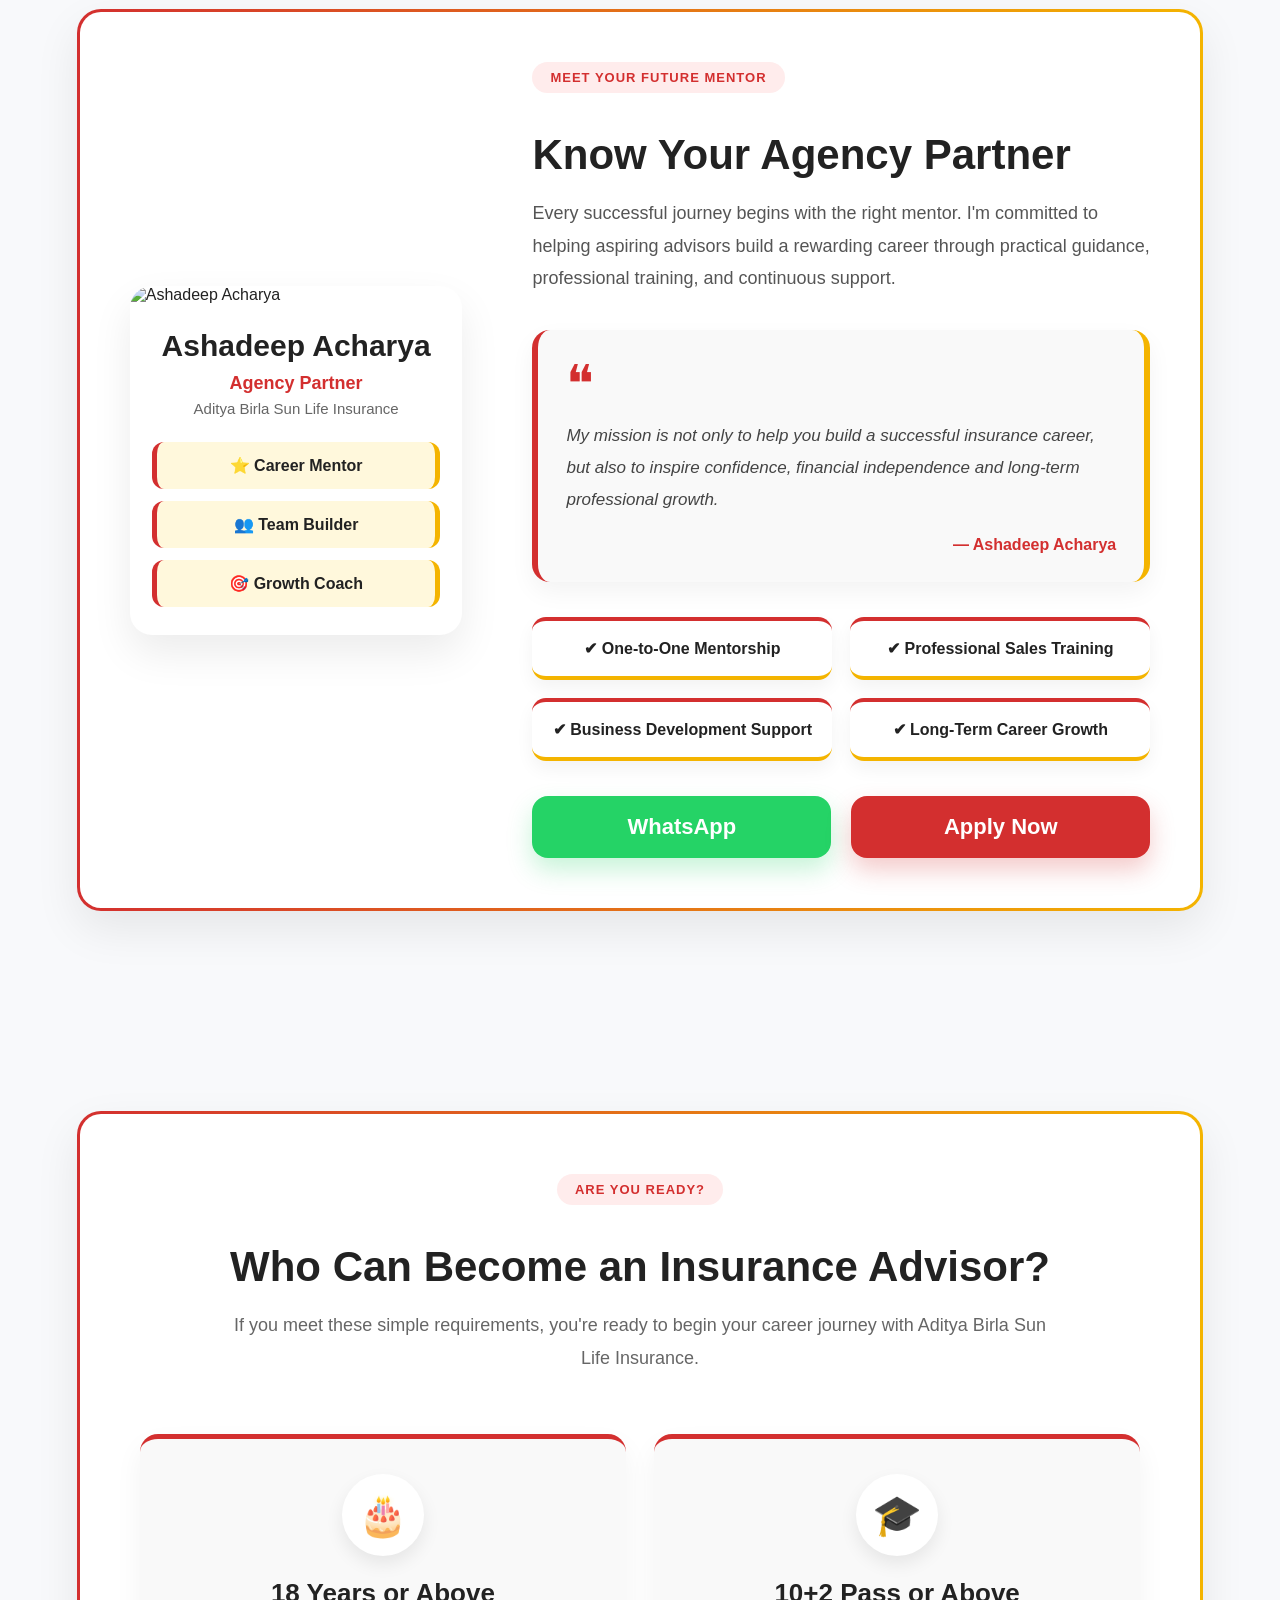
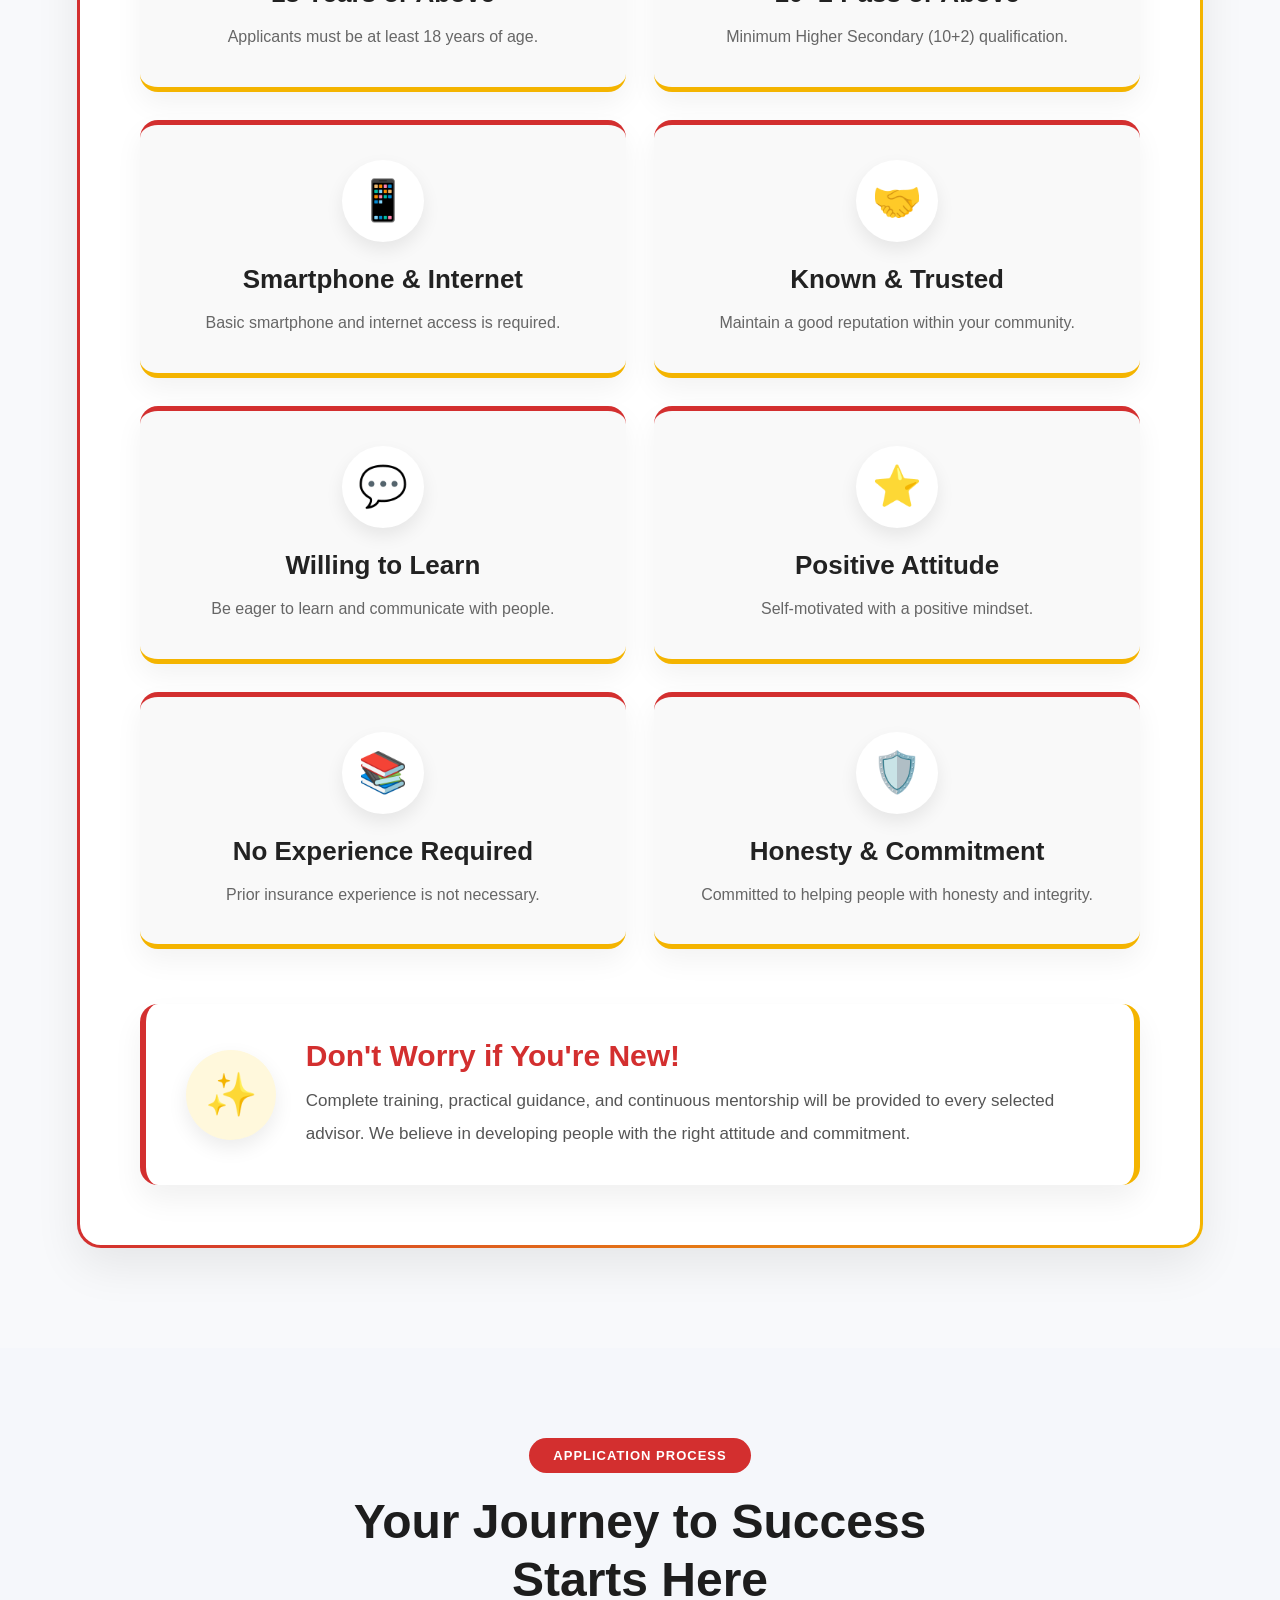
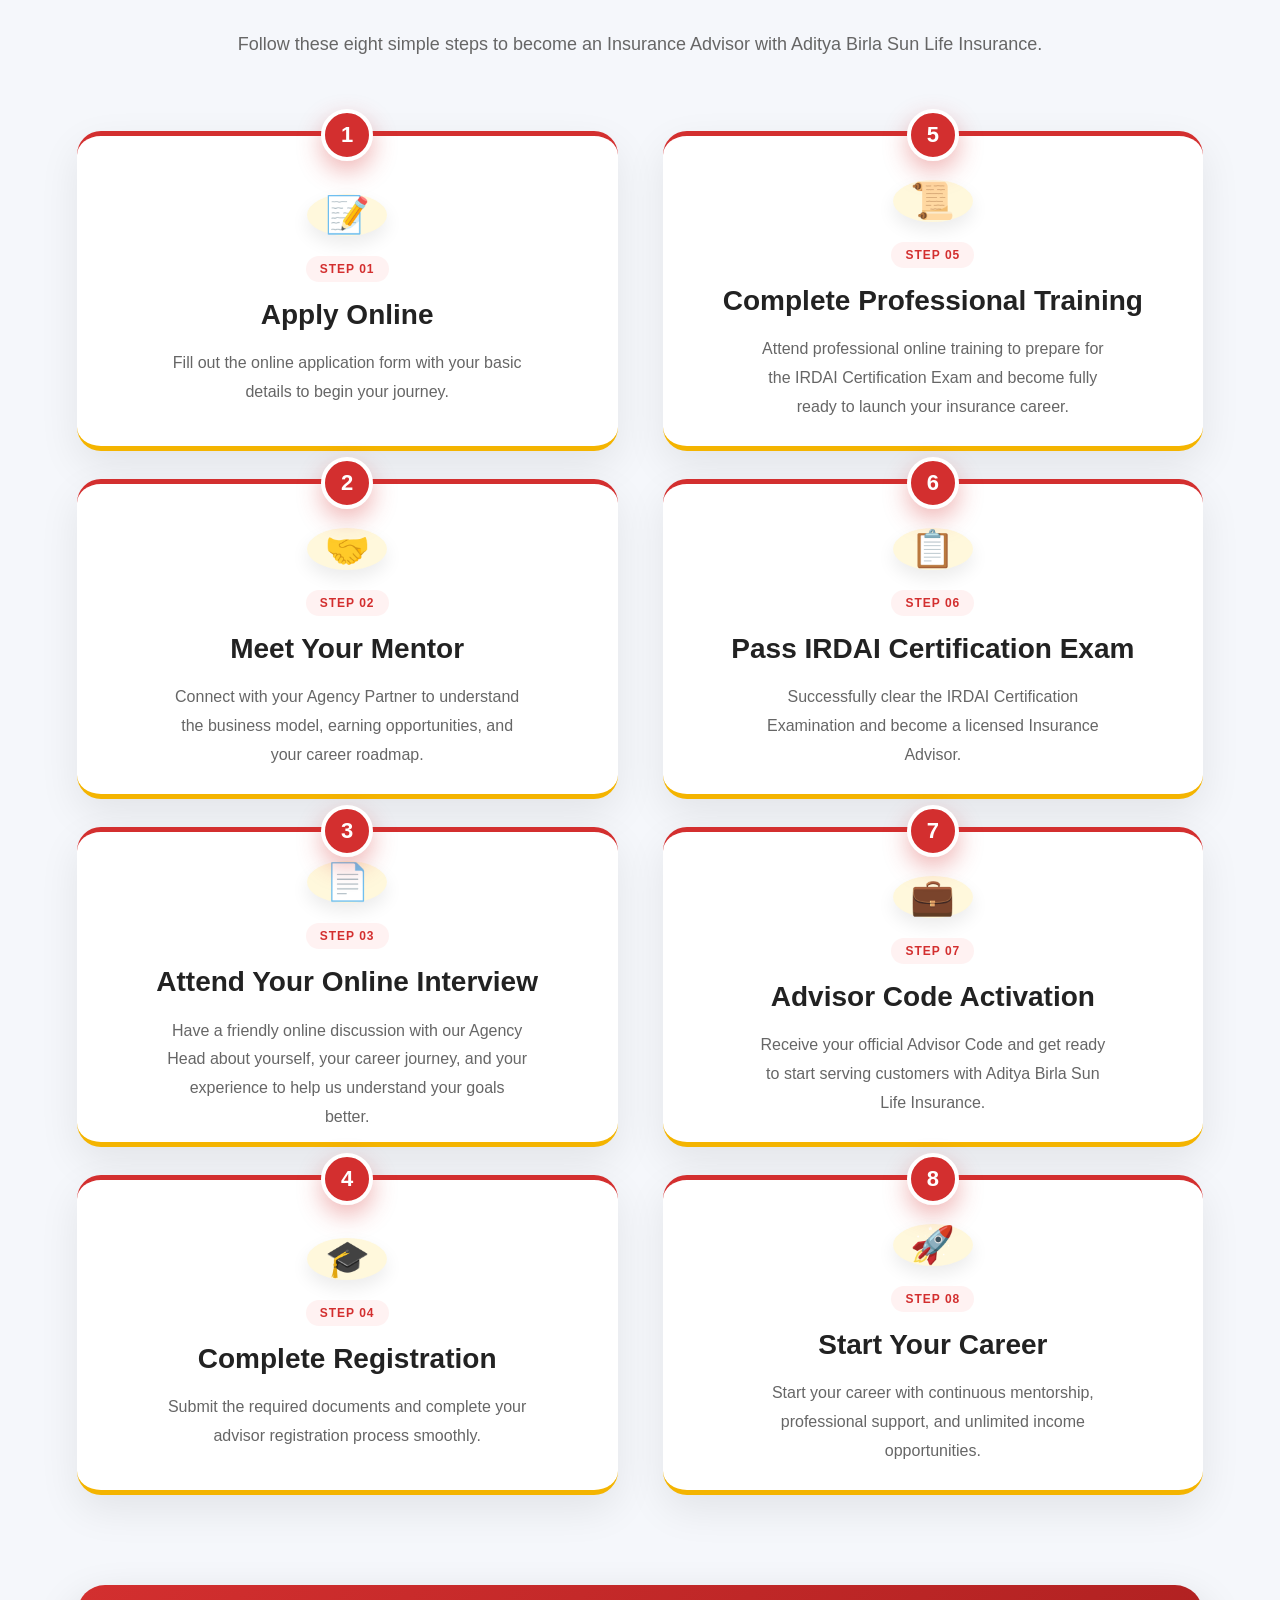
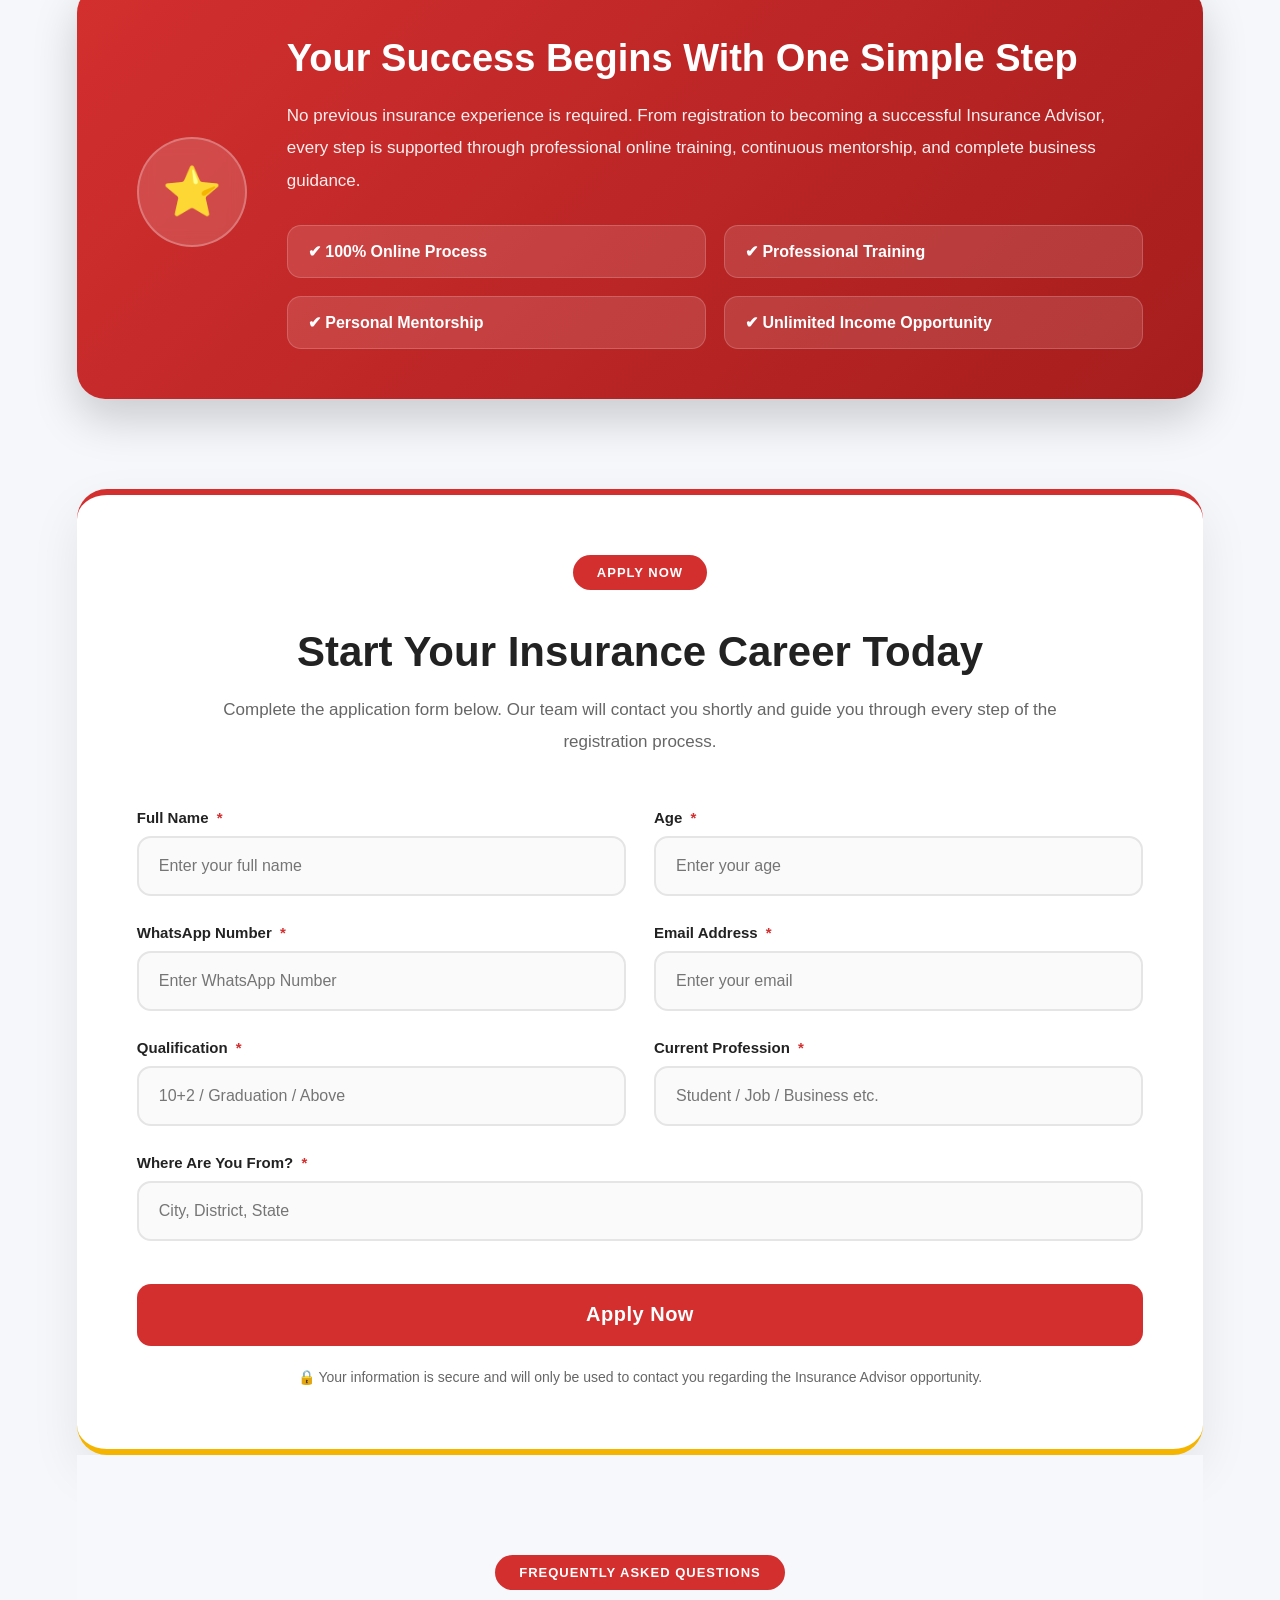
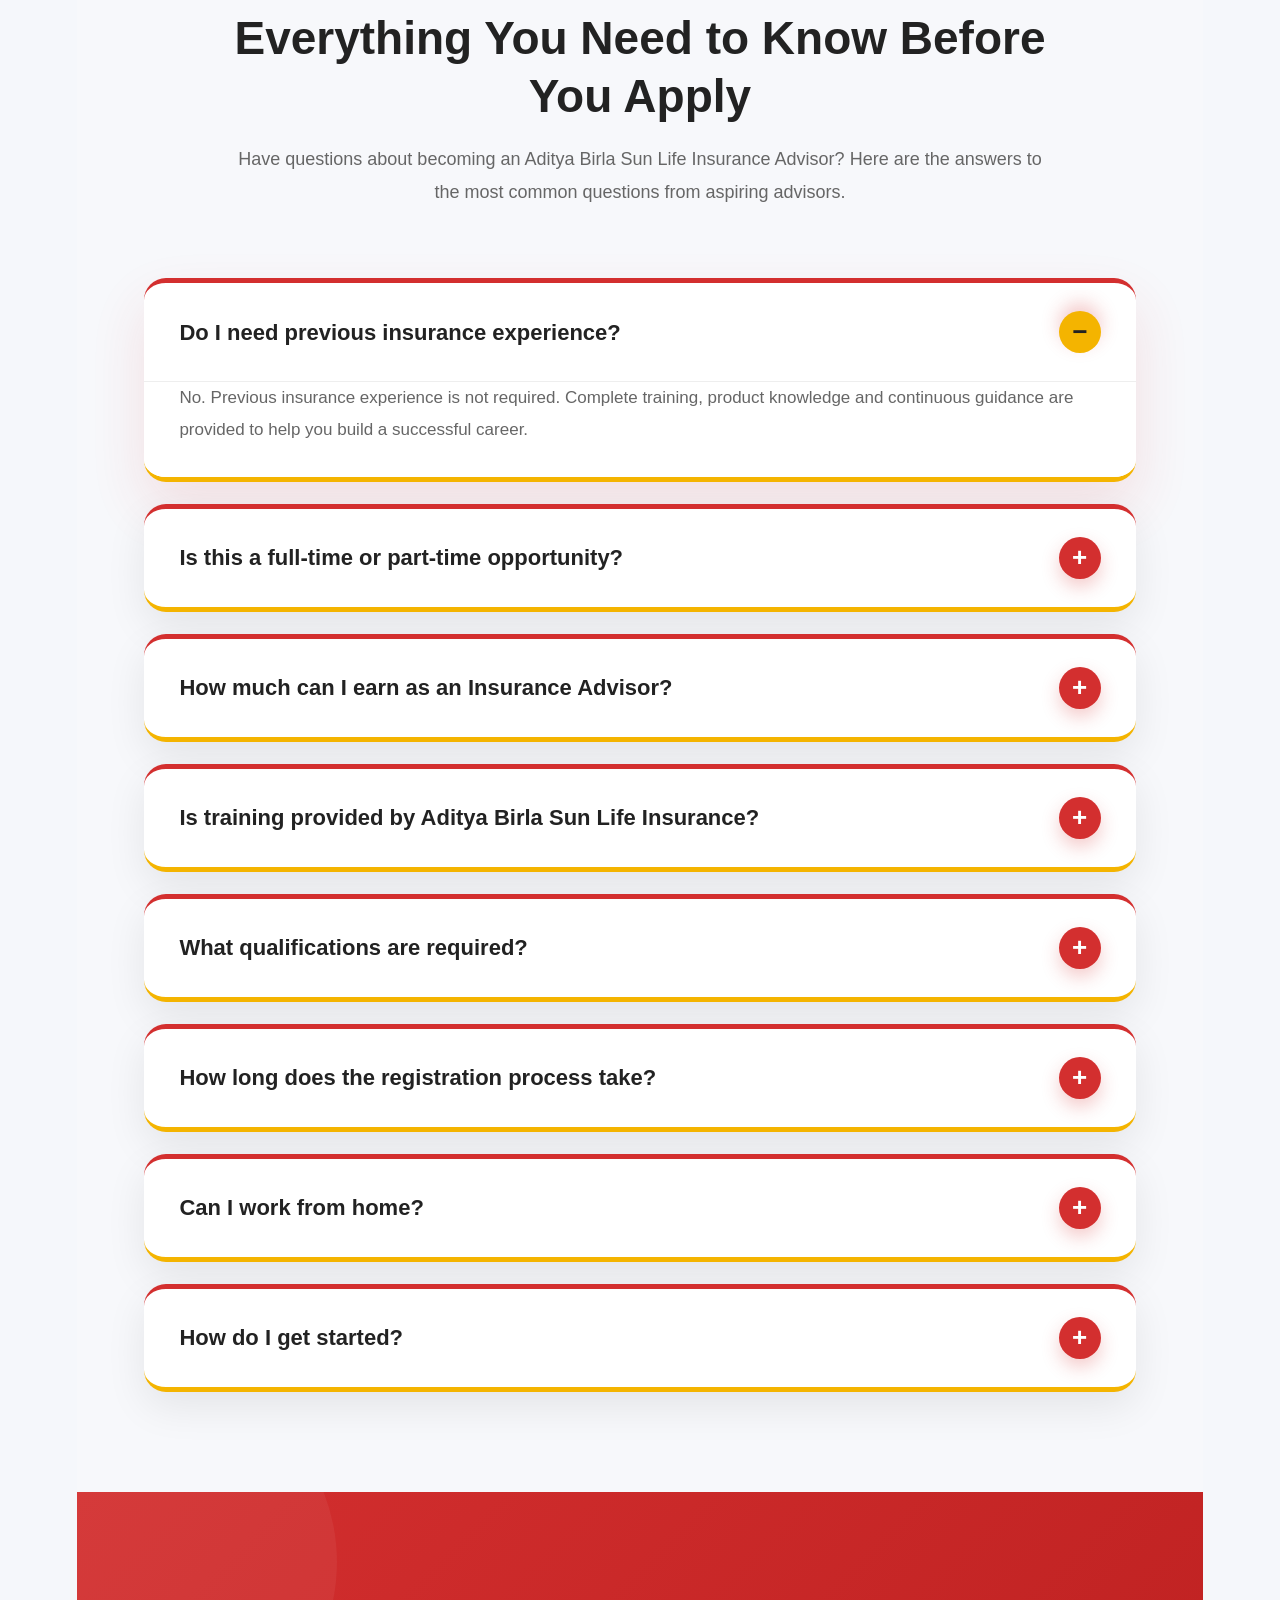
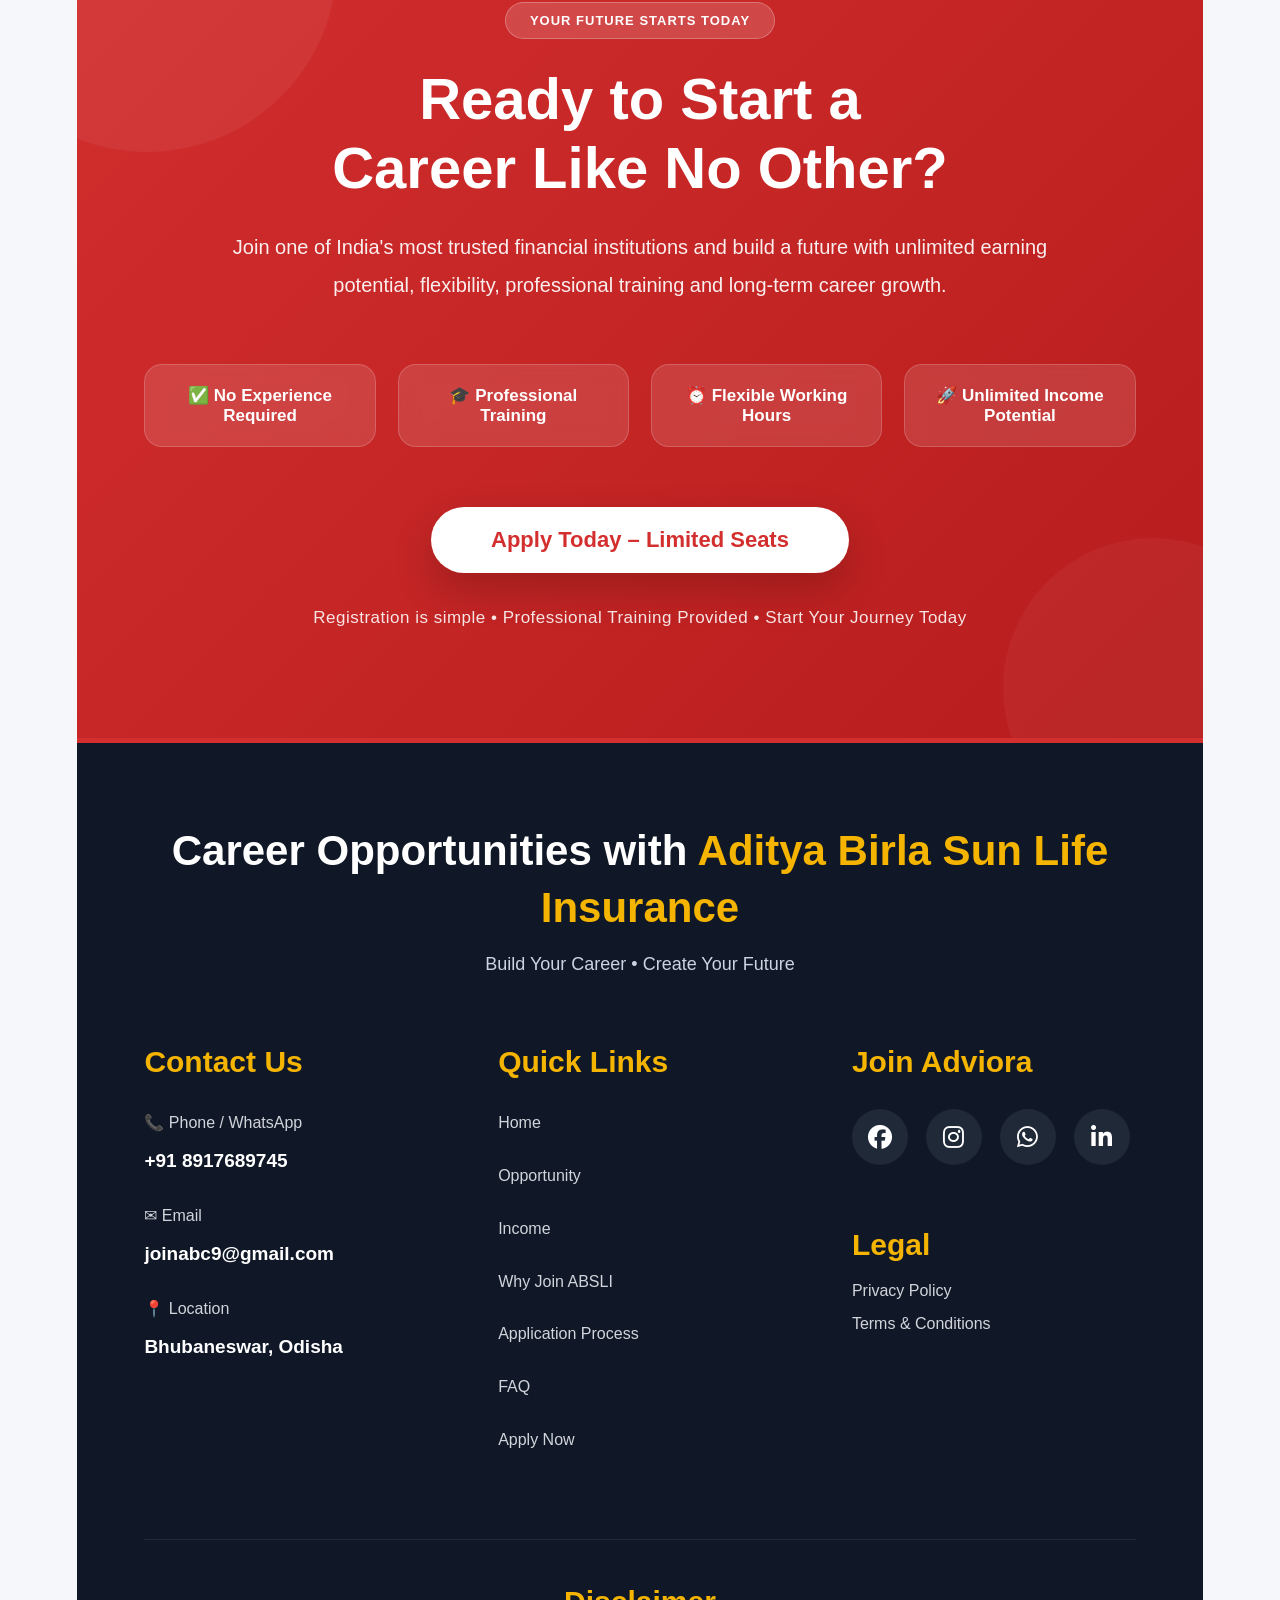
==== commit fb2c9c70: "Update index.html" ====
--- a/index.html
+++ b/index.html
@@ -112,14 +112,13 @@
     object-fit:cover;
 
 } 
- /*=====================================
-        ABOUT ADVIORA
-=====================================*/
+ /*====================================================
+                ABOUT ADVIORA
+====================================================*/
 
 .adviora-about{
 
     padding:100px 8%;
-
     background:#ffffff;
 
 }
@@ -127,204 +126,319 @@
 .adviora-container{
 
     max-width:1400px;
-
     margin:auto;
 
+}
+
+/*==========================
+        TOP AREA
+===========================*/
+
+.adviora-top{
+
     display:flex;
-
     align-items:center;
-
     justify-content:space-between;
-
-    gap:70px;
-
-}
-
-.adviora-content{
-
-    flex:1.6;
+    gap:80px;
+    margin-bottom:80px;
+
+}
+
+.adviora-left{
+
+    flex:1.4;
 
 }
 
 .adviora-tag{
 
+    display:inline-block;
     color:#d62d2d;
-
     font-size:15px;
-
     font-weight:700;
-
     letter-spacing:2px;
-
-}
-
-.adviora-content h2{
-
-    font-size:58px;
-
+    margin-bottom:18px;
+
+}
+
+.adviora-left h2{
+
+    font-size:48px;
+    line-height:1.15;
     color:#0B2C66;
-
-    line-height:1.2;
-
-    margin:18px 0;
-
-}
-
-.adviora-line{
+    margin-bottom:25px;
+    font-weight:800;
+
+}
+
+.adviora-divider{
 
     width:90px;
-
     height:4px;
-
     background:#f4b400;
-
     border-radius:50px;
+    margin-bottom:30px;
+
+}
+
+.adviora-left p{
+
+    font-size:20px;
+    line-height:1.9;
+    color:#555;
+    margin-bottom:25px;
+
+}
+
+/*==========================
+        LOGO CARD
+===========================*/
+
+.adviora-right{
+
+    flex:1;
+    display:flex;
+    justify-content:center;
+
+}
+
+.adviora-logo-card{
+
+    width:430px;
+
+    background:linear-gradient(145deg,#ffffff,#f5f9ff);
+
+    border-radius:28px;
+
+    padding:45px 35px;
+
+    text-align:center;
+
+    box-shadow:0 20px 60px rgba(11,44,102,.10);
+
+    border:1px solid #eef2f7;
+
+}
+
+.adviora-logo-card img{
+
+    width:300px;
+    display:block;
+    margin:auto auto 25px;
+
+}
+
+.adviora-logo-card h3{
+
+    color:#0B2C66;
+    font-size:30px;
+    line-height:1.3;
+    margin-bottom:12px;
+
+}
+
+.adviora-logo-card p{
+
+    color:#777;
+    font-size:17px;
+
+}
+
+/*==========================
+      BOTTOM AREA
+===========================*/
+
+.adviora-bottom{
+
+    display:grid;
+
+    grid-template-columns:1.2fr .9fr;
+
+    gap:60px;
+
+}
+
+/*==========================
+      FEATURE GRID
+===========================*/
+
+.adviora-feature-grid{
+
+    display:grid;
+
+    grid-template-columns:repeat(2,1fr);
+
+    gap:28px;
+
+}
+
+/*==========================
+      FEATURE CARD
+===========================*/
+
+.adviora-feature-card{
+
+    background:#fff9eb;
+
+    border-left:6px solid #d62d2d;
+
+    border-right:6px solid #f4b400;
+
+    border-radius:18px;
+
+    padding:22px 24px;
+
+    display:flex;
+
+    align-items:center;
+
+    gap:18px;
+
+    transition:.35s;
+
+    box-shadow:0 10px 25px rgba(0,0,0,.05);
+
+}
+
+.adviora-feature-card:hover{
+
+    transform:translateY(-8px);
+
+    box-shadow:0 18px 35px rgba(0,0,0,.12);
+
+}
+
+.feature-icon{
+
+    width:58px;
+
+    height:58px;
+
+    border-radius:50%;
+
+    background:#ffffff;
+
+    display:flex;
+
+    align-items:center;
+
+    justify-content:center;
+
+    font-size:26px;
+
+    flex-shrink:0;
+
+}
+
+.feature-text h4{
+
+    color:#0B2C66;
+
+    font-size:21px;
+
+    margin-bottom:6px;
+
+}
+
+.feature-text p{
+
+    color:#666;
+
+    font-size:16px;
+
+    margin:0;
+
+}
+
+/*==========================
+     SUPPORT CARD
+===========================*/
+
+.adviora-support{
+
+    background:#fff8ef;
+
+    border-left:6px solid #d62d2d;
+
+    border-right:6px solid #f4b400;
+
+    border-radius:22px;
+
+    padding:35px;
+
+    box-shadow:0 10px 30px rgba(0,0,0,.05);
+
+}
+
+.support-header{
+
+    display:flex;
+
+    align-items:center;
+
+    gap:15px;
+
+    margin-bottom:25px;
+
+}
+
+.support-heart{
+
+    font-size:28px;
+
+}
+
+.support-header h3{
+
+    color:#d62d2d;
+
+    font-size:30px;
+
+}
+
+.adviora-support p{
+
+    color:#555;
+
+    font-size:18px;
+
+    line-height:1.9;
 
     margin-bottom:35px;
 
 }
 
-.adviora-content p{
-
-    font-size:20px;
-
-    line-height:1.9;
-
-    color:#555;
-
-    margin-bottom:35px;
-
-}
-
-.adviora-features{
-
-    display:grid;
-
-    grid-template-columns:repeat(2,1fr);
-
-    gap:18px;
-
-    margin-bottom:40px;
-
-}
-
-.feature-item{
-
-    font-size:19px;
-
-    font-weight:600;
+/*==========================
+      BUTTON
+===========================*/
+
+.support-button a{
+
+    display:inline-block;
+
+    background:#0B2C66;
+
+    color:#ffffff;
+
+    text-decoration:none;
+
+    padding:18px 36px;
+
+    border-radius:10px;
+
+    font-size:18px;
+
+    font-weight:700;
+
+    transition:.35s;
+
+}
+
+.support-button a:hover{
+
+    background:#f4b400;
 
     color:#0B2C66;
-
-}
-
-.adviora-support{
-
-    background:#fff8f3;
-
-    border:1px solid #f0d3a5;
-
-    border-radius:18px;
-
-    padding:30px;
-
-    margin-bottom:40px;
-
-}
-
-.adviora-support h4{
-
-    color:#d62d2d;
-
-    font-size:28px;
-
-    margin-bottom:15px;
-
-}
-
-.adviora-support p{
-
-    margin:0;
-
-    font-size:18px;
-
-    line-height:1.8;
-
-}
-
-.adviora-btn{
-
-    display:inline-block;
-
-    background:#0B2C66;
-
-    color:#ffffff;
-
-    text-decoration:none;
-
-    padding:18px 42px;
-
-    border-radius:8px;
-
-    font-size:18px;
-
-    font-weight:700;
-
-    transition:.3s;
-
-}
-
-.adviora-btn:hover{
-
-    background:#f4b400;
-
-    color:#0B2C66;
-
-}
-
-.adviora-image{
-
-    flex:1;
-
-    display:flex;
-
-    justify-content:center;
-
-    align-items:center;
-
-}
-
-.adviora-logo-box{
-
-    width:500px;
-
-    height:500px;
-
-    border-radius:50%;
-
-    display:flex;
-
-    justify-content:center;
-
-    align-items:center;
-
-    background:linear-gradient(135deg,#ffffff,#eef5ff);
-
-    box-shadow:0 25px 70px rgba(0,0,0,.10);
-
-}
-
-.adviora-logo-box img{
-
-    width:390px;
-
-    transition:.4s;
-
-}
-
-.adviora-logo-box:hover img{
-
-    transform:scale(1.05);
 
 }
 /* ================= HERO ================= */
@@ -4697,87 +4811,200 @@
 
 </section>
  <!--====================================
-        ABOUT ADVIORA
+            ABOUT ADVIORA
 =====================================-->
 
 <section class="adviora-about">
 
     <div class="adviora-container">
 
-        <!-- LEFT SIDE -->
-
-        <div class="adviora-content">
-
-            <span class="adviora-tag">
-                ABOUT ADVIORA
-            </span>
-
-            <h2>
-                Building Careers.
-                <br>
-                Creating Opportunities.
-            </h2>
-
-            <div class="adviora-line"></div>
-
-            <p>
-
-                Adviora is a dedicated career platform created to help aspiring professionals build successful careers with Aditya Birla Sun Life Insurance.
-
-                From your first application to professional training, career guidance, and continuous support, Adviora is committed to helping you grow with confidence and achieve long-term success.
-
-            </p>
-
-            <div class="adviora-features">
-
-                <div class="feature-item">
-                    ✔ Professional Career Guidance
+        <!--========================
+                TOP AREA
+        =========================-->
+
+        <div class="adviora-top">
+
+            <!-- LEFT CONTENT -->
+
+            <div class="adviora-left">
+
+                <span class="adviora-tag">
+                    ABOUT ADVIORA
+                </span>
+
+                <h2>
+                    Your Trusted Career
+                    <br>
+                    Growth Platform
+                </h2>
+
+                <div class="adviora-divider"></div>
+
+                <p>
+
+                    Adviora is a dedicated career platform created to help aspiring professionals build successful careers with Aditya Birla Sun Life Insurance.
+
+                </p>
+
+                <p>
+
+                    From your first application to professional training, career guidance, and continuous support, Adviora is committed to helping you grow with confidence and achieve long-term success.
+
+                </p>
+
+            </div>
+
+            <!-- RIGHT LOGO -->
+
+            <div class="adviora-right">
+
+                <div class="adviora-logo-card">
+
+                    <img src="adviora.png" alt="Adviora Logo">
+
+                    <h3>
+                        Build Your Career.
+                        <br>
+                        Shape Your Future.
+                    </h3>
+
+                    <p>
+                        Trusted Career Platform
+                    </p>
+
                 </div>
 
-                <div class="feature-item">
-                    ✔ Structured Learning & Development
+            </div>
+
+        </div>
+
+        <!--========================
+              FEATURE SECTION
+        =========================-->
+
+        <div class="adviora-bottom">
+
+            <!-- LEFT FEATURE CARDS -->
+
+            <div class="adviora-feature-grid">
+
+                <div class="adviora-feature-card">
+
+                    <div class="feature-icon">
+                        👨‍💼
+                    </div>
+
+                    <div class="feature-text">
+
+                        <h4>
+                            Career Guidance
+                        </h4>
+
+                        <p>
+                            Expert Mentorship
+                        </p>
+
+                    </div>
+
                 </div>
 
-                <div class="feature-item">
-                    ✔ Long-Term Career Support
+                <div class="adviora-feature-card">
+
+                    <div class="feature-icon">
+                        📚
+                    </div>
+
+                    <div class="feature-text">
+
+                        <h4>
+                            Professional Learning
+                        </h4>
+
+                        <p>
+                            Structured Training
+                        </p>
+
+                    </div>
+
                 </div>
 
-                <div class="feature-item">
-                    ✔ Growth-Oriented Opportunities
+                <div class="adviora-feature-card">
+
+                    <div class="feature-icon">
+                        🤝
+                    </div>
+
+                    <div class="feature-text">
+
+                        <h4>
+                            Long-Term Career Support
+                        </h4>
+
+                        <p>
+                            Continuous Guidance
+                        </p>
+
+                    </div>
+
                 </div>
 
+                <div class="adviora-feature-card">
+
+                    <div class="feature-icon">
+                        📈
+                    </div>
+
+                    <div class="feature-text">
+
+                        <h4>
+                            Growth Opportunities
+                        </h4>
+
+                        <p>
+                            Build Your Future
+                        </p>
+
+                    </div>
+
+                </div>
+
             </div>
 
+            <!-- RIGHT CUSTOMER SUPPORT -->
+
             <div class="adviora-support">
 
-                <h4>
-                    Dedicated Customer Support
-                </h4>
+                <div class="support-header">
+
+                    <span class="support-heart">
+                        ❤️
+                    </span>
+
+                    <h3>
+                        Dedicated Customer Support
+                    </h3>
+
+                </div>
 
                 <p>
 
                     Beyond career opportunities, we have also created
-                    <strong>Adviora Official</strong> — a dedicated platform where our valued customers can receive policy assistance, service guidance, and continuous support throughout their insurance journey.
+                    <strong>Adviora Official</strong> — a dedicated platform
+                    where our valued customers can receive policy assistance,
+                    service guidance, and continuous support throughout
+                    their insurance journey.
 
                 </p>
 
-            </div>
-
-            <a href="adviora-official.html" class="adviora-btn">
-
-                Switch to Adviora Official →
-
-            </a>
-
-        </div>
-
-        <!-- RIGHT SIDE -->
-
-        <div class="adviora-image">
-
-            <div class="adviora-logo-box">
-
-                <img src="adviora.png" alt="Adviora">
+                <div class="support-button">
+
+                    <a href="adviora-official.html">
+
+                        Explore Adviora Official →
+
+                    </a>
+
+                </div>
 
             </div>
 
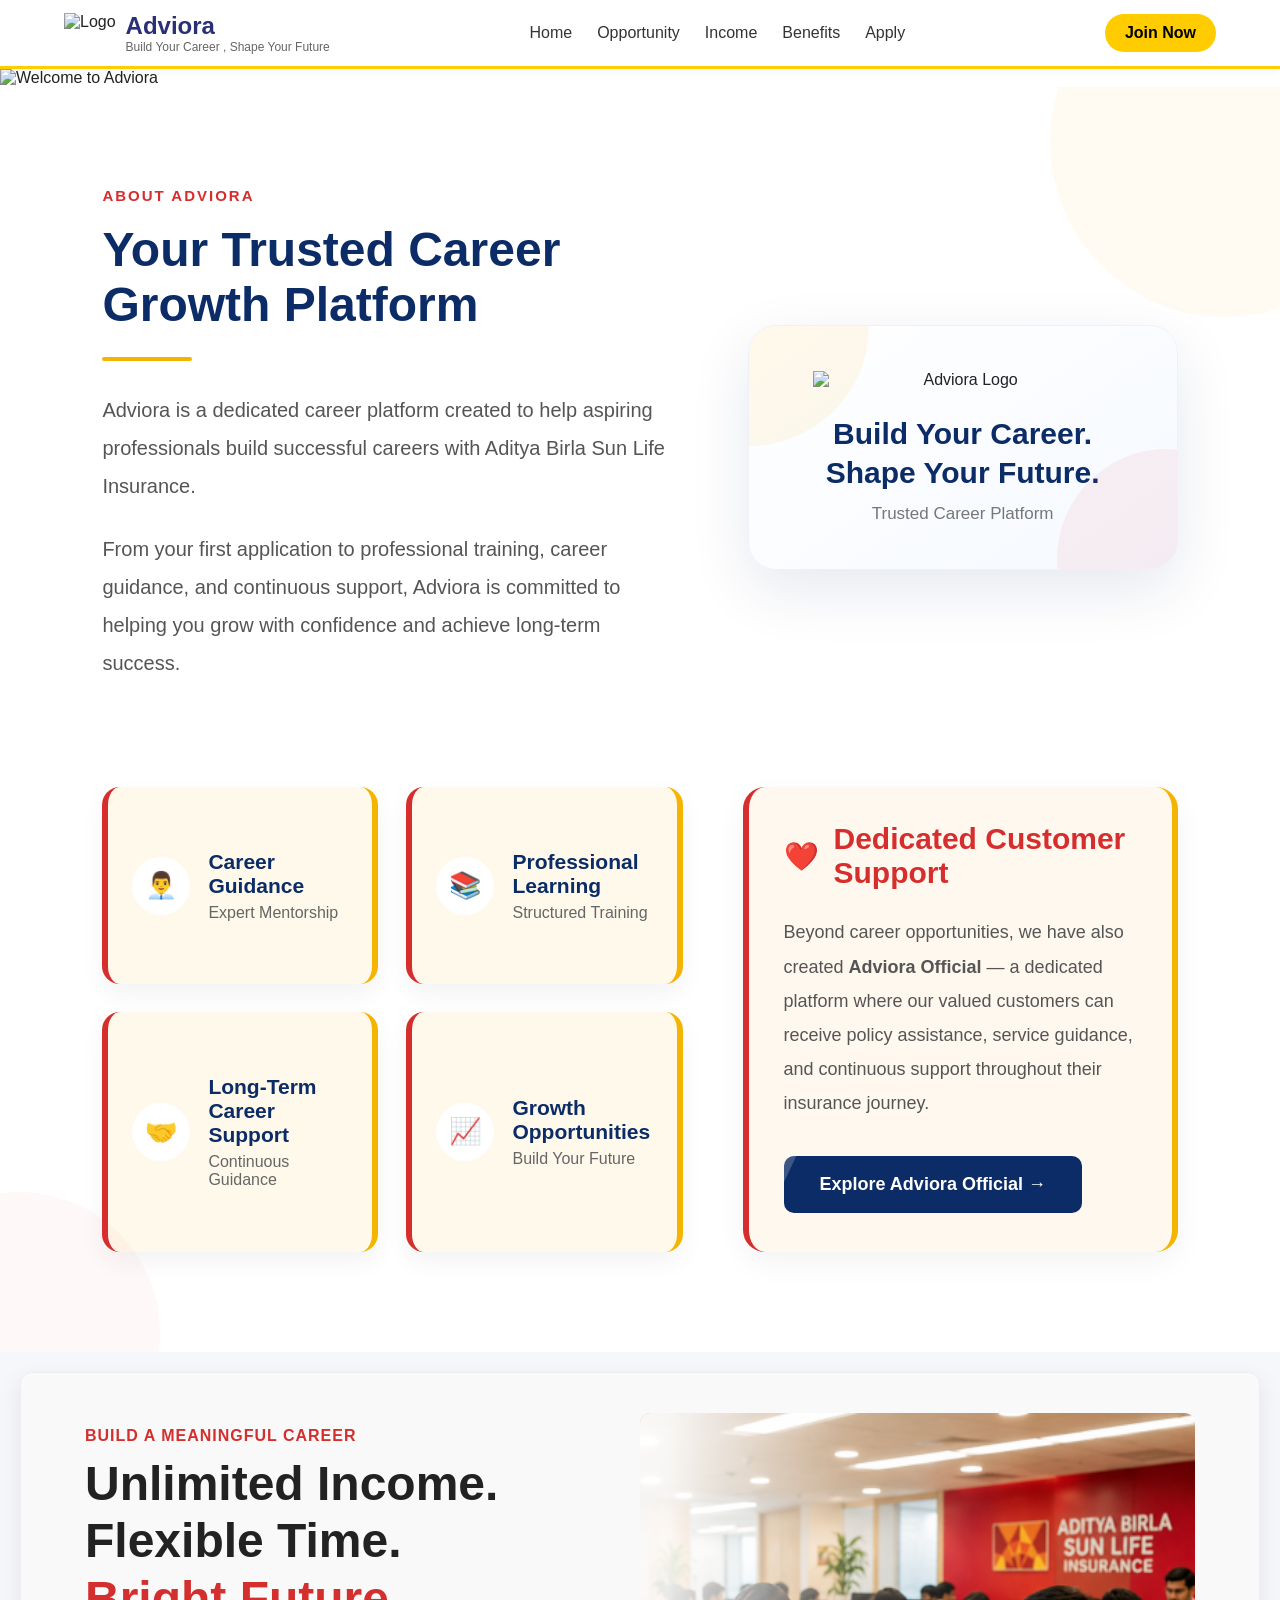
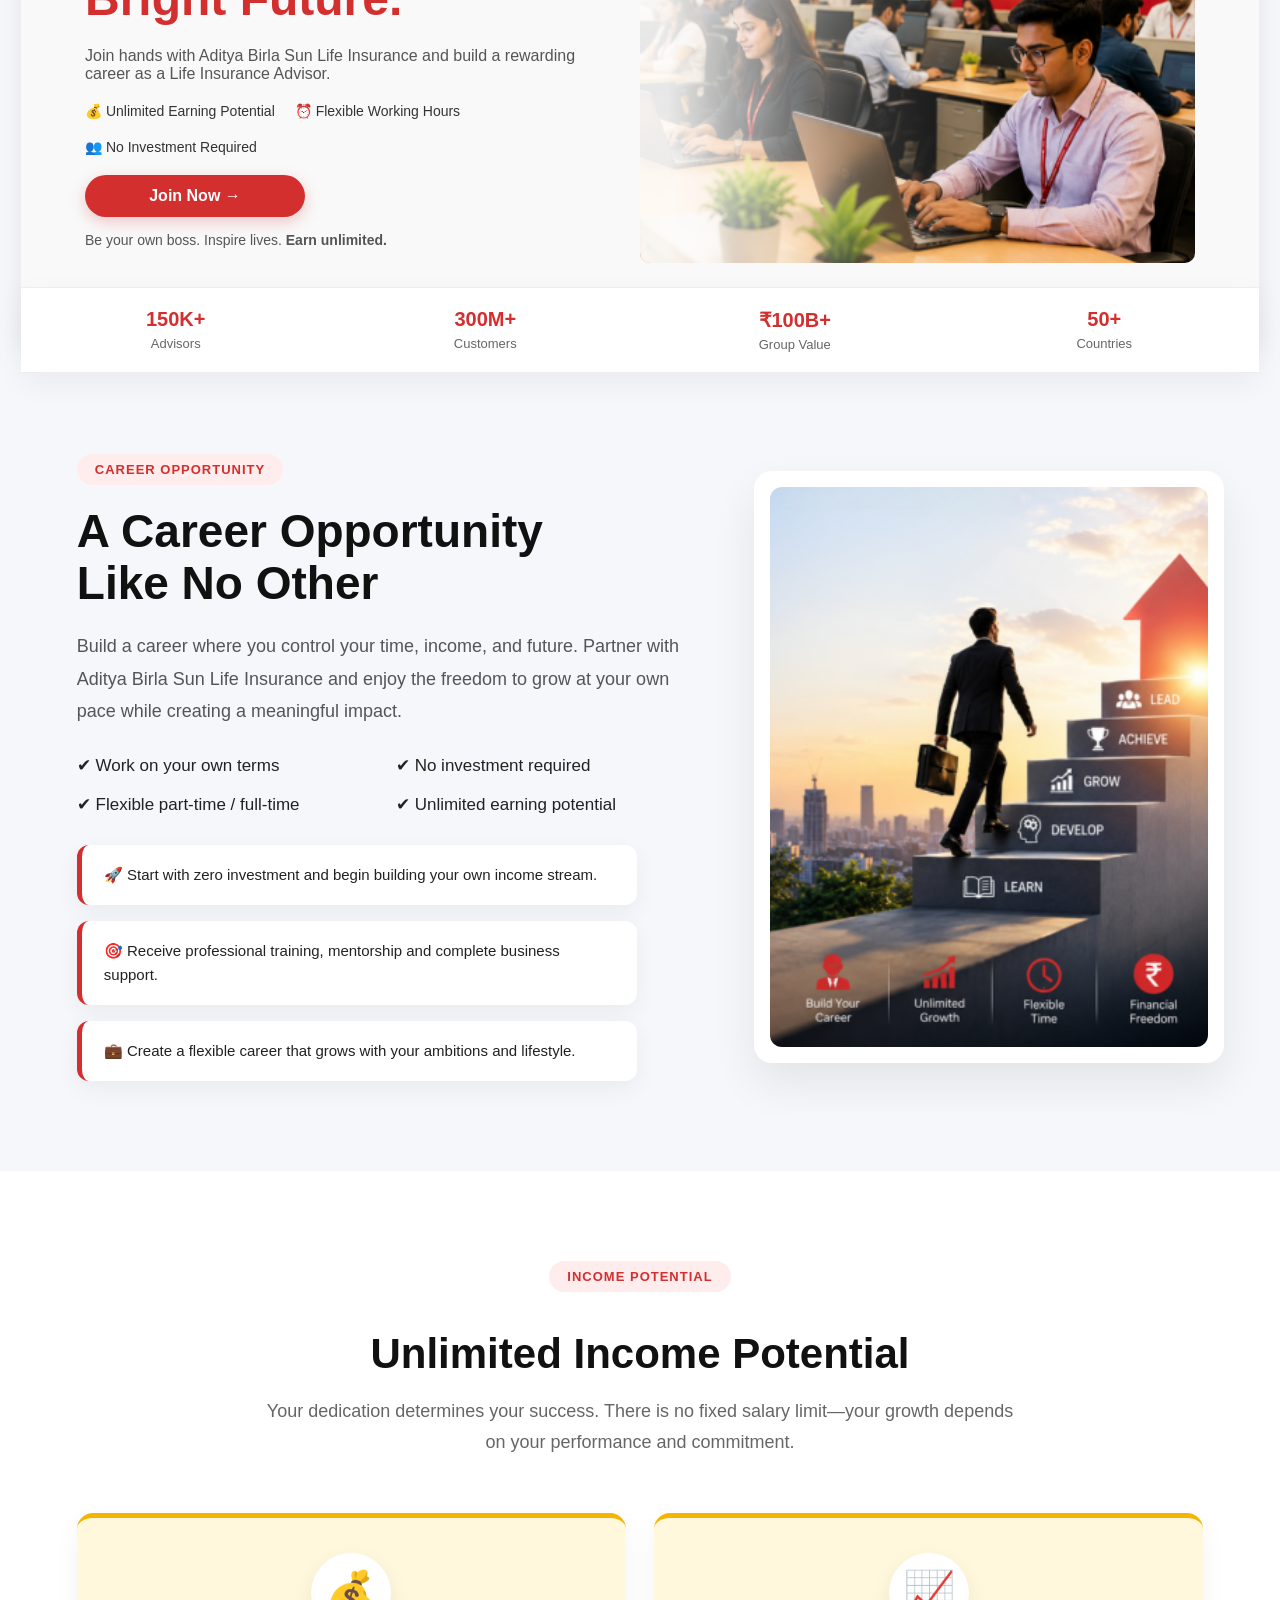
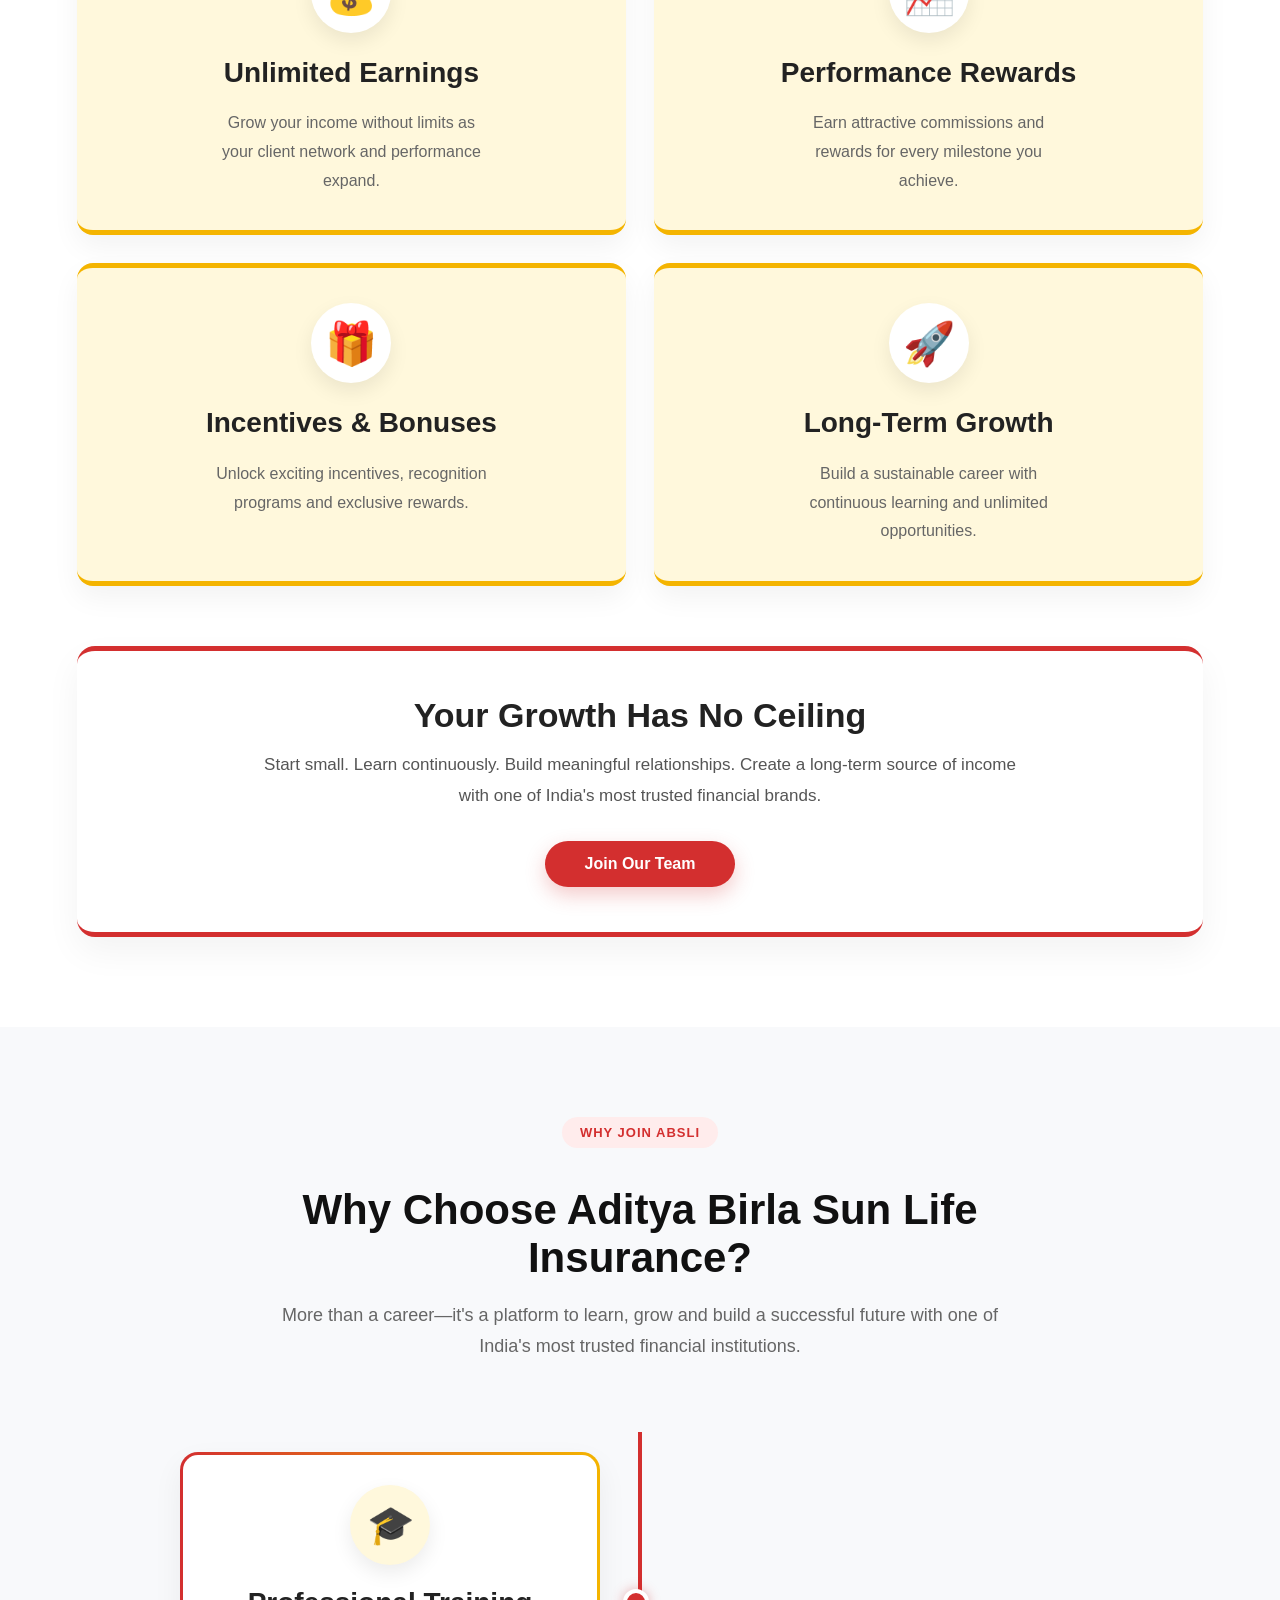
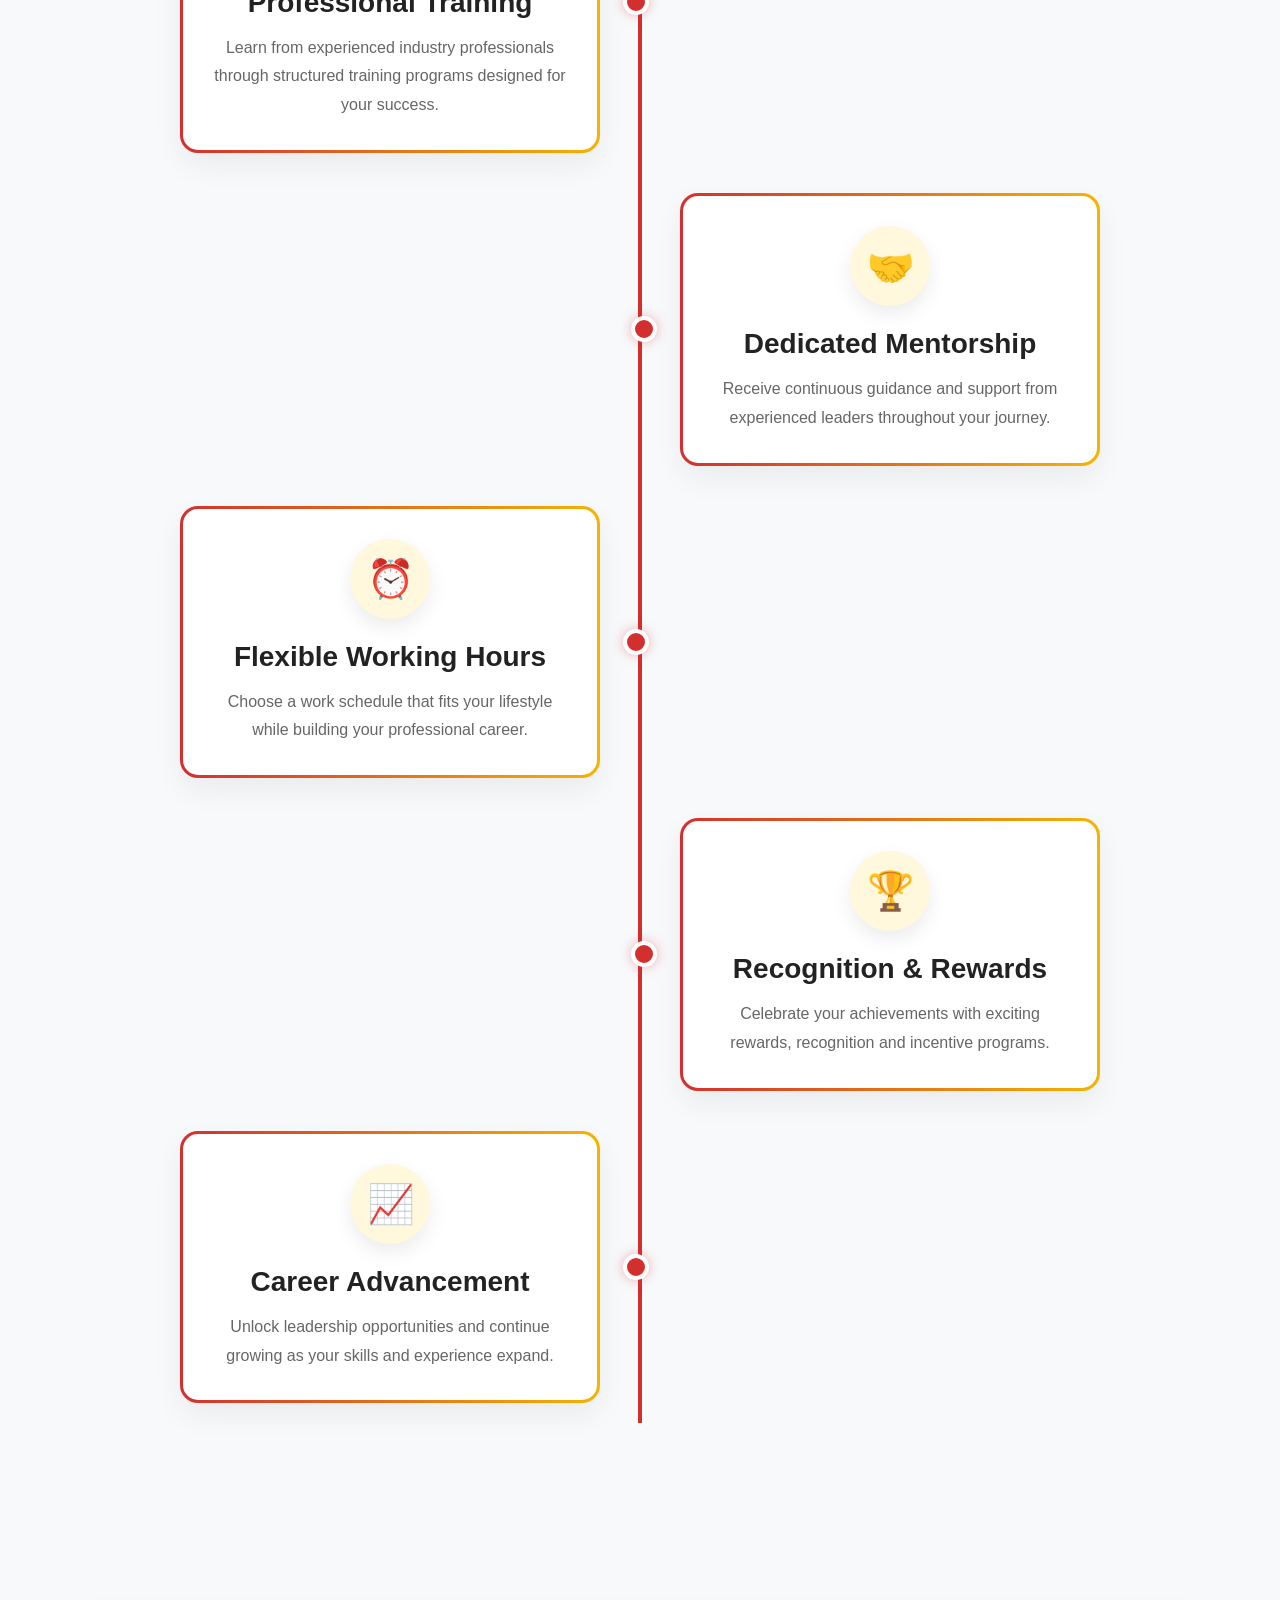
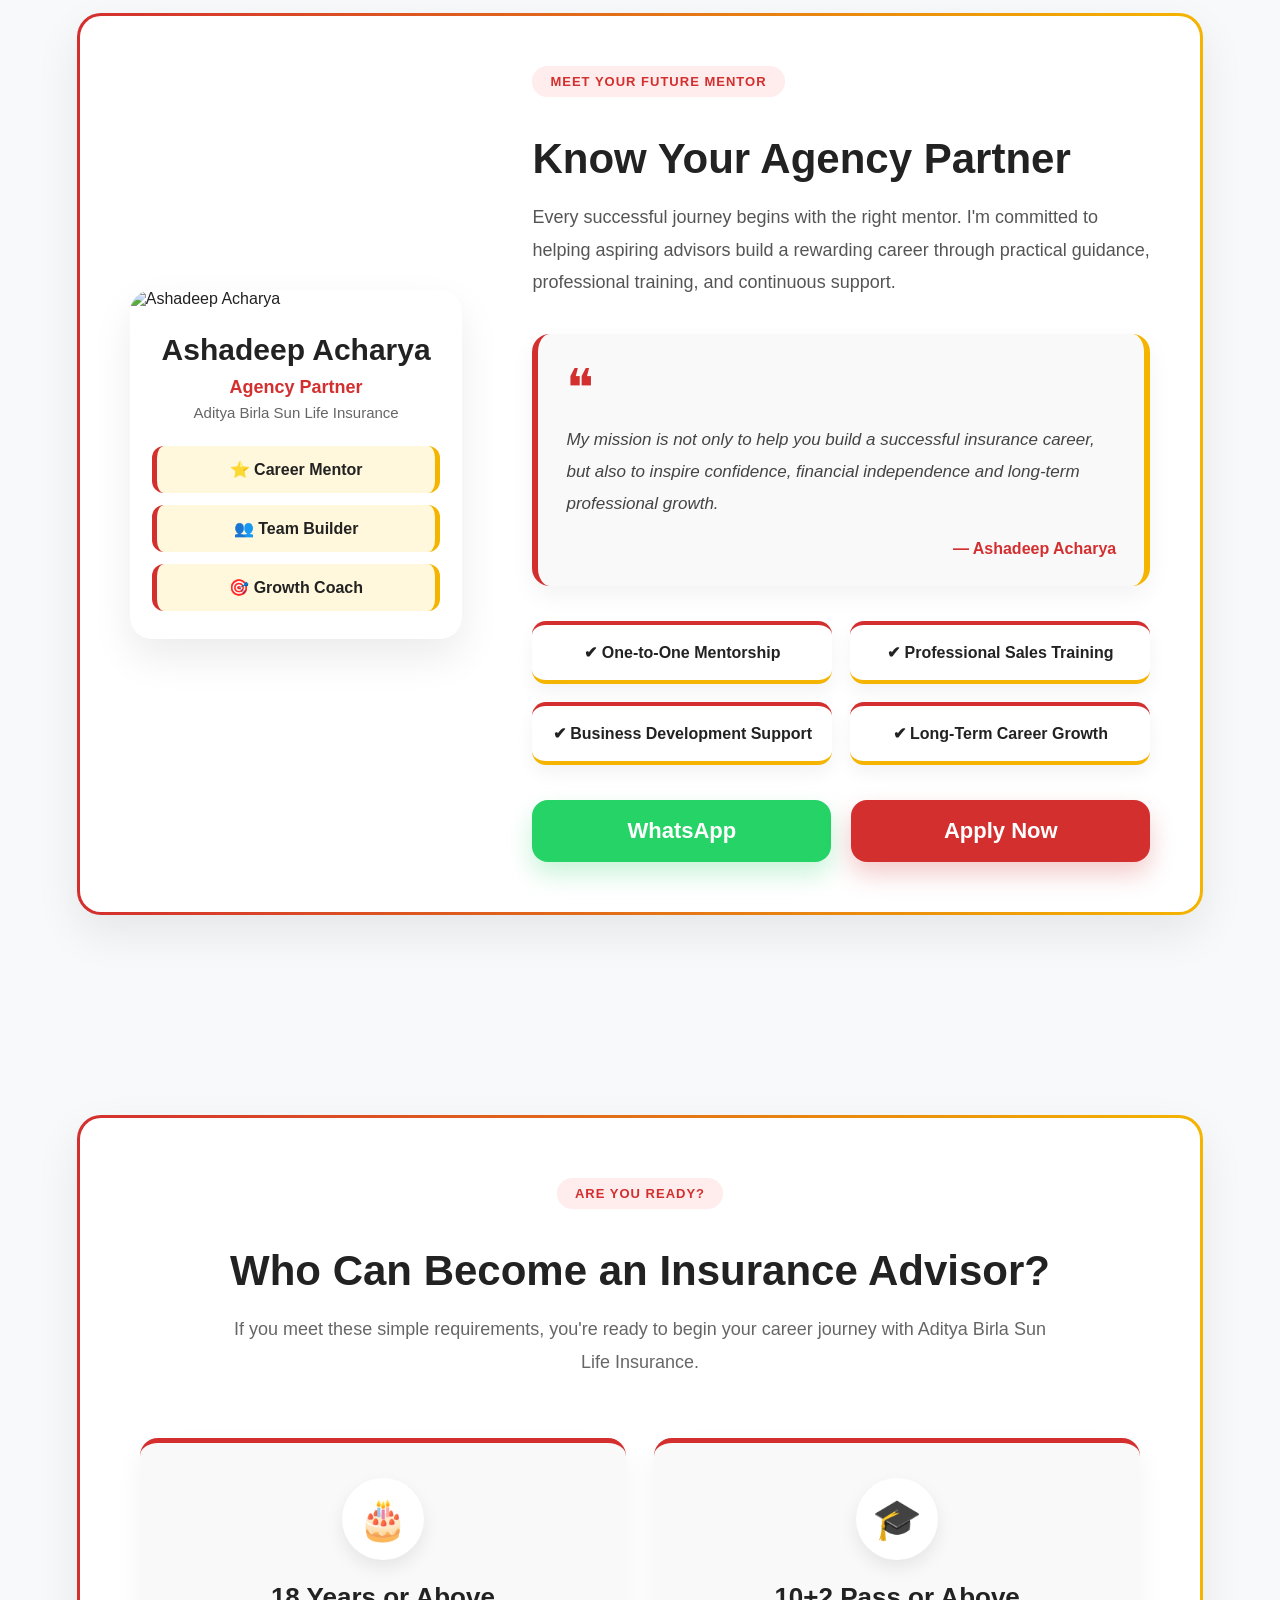
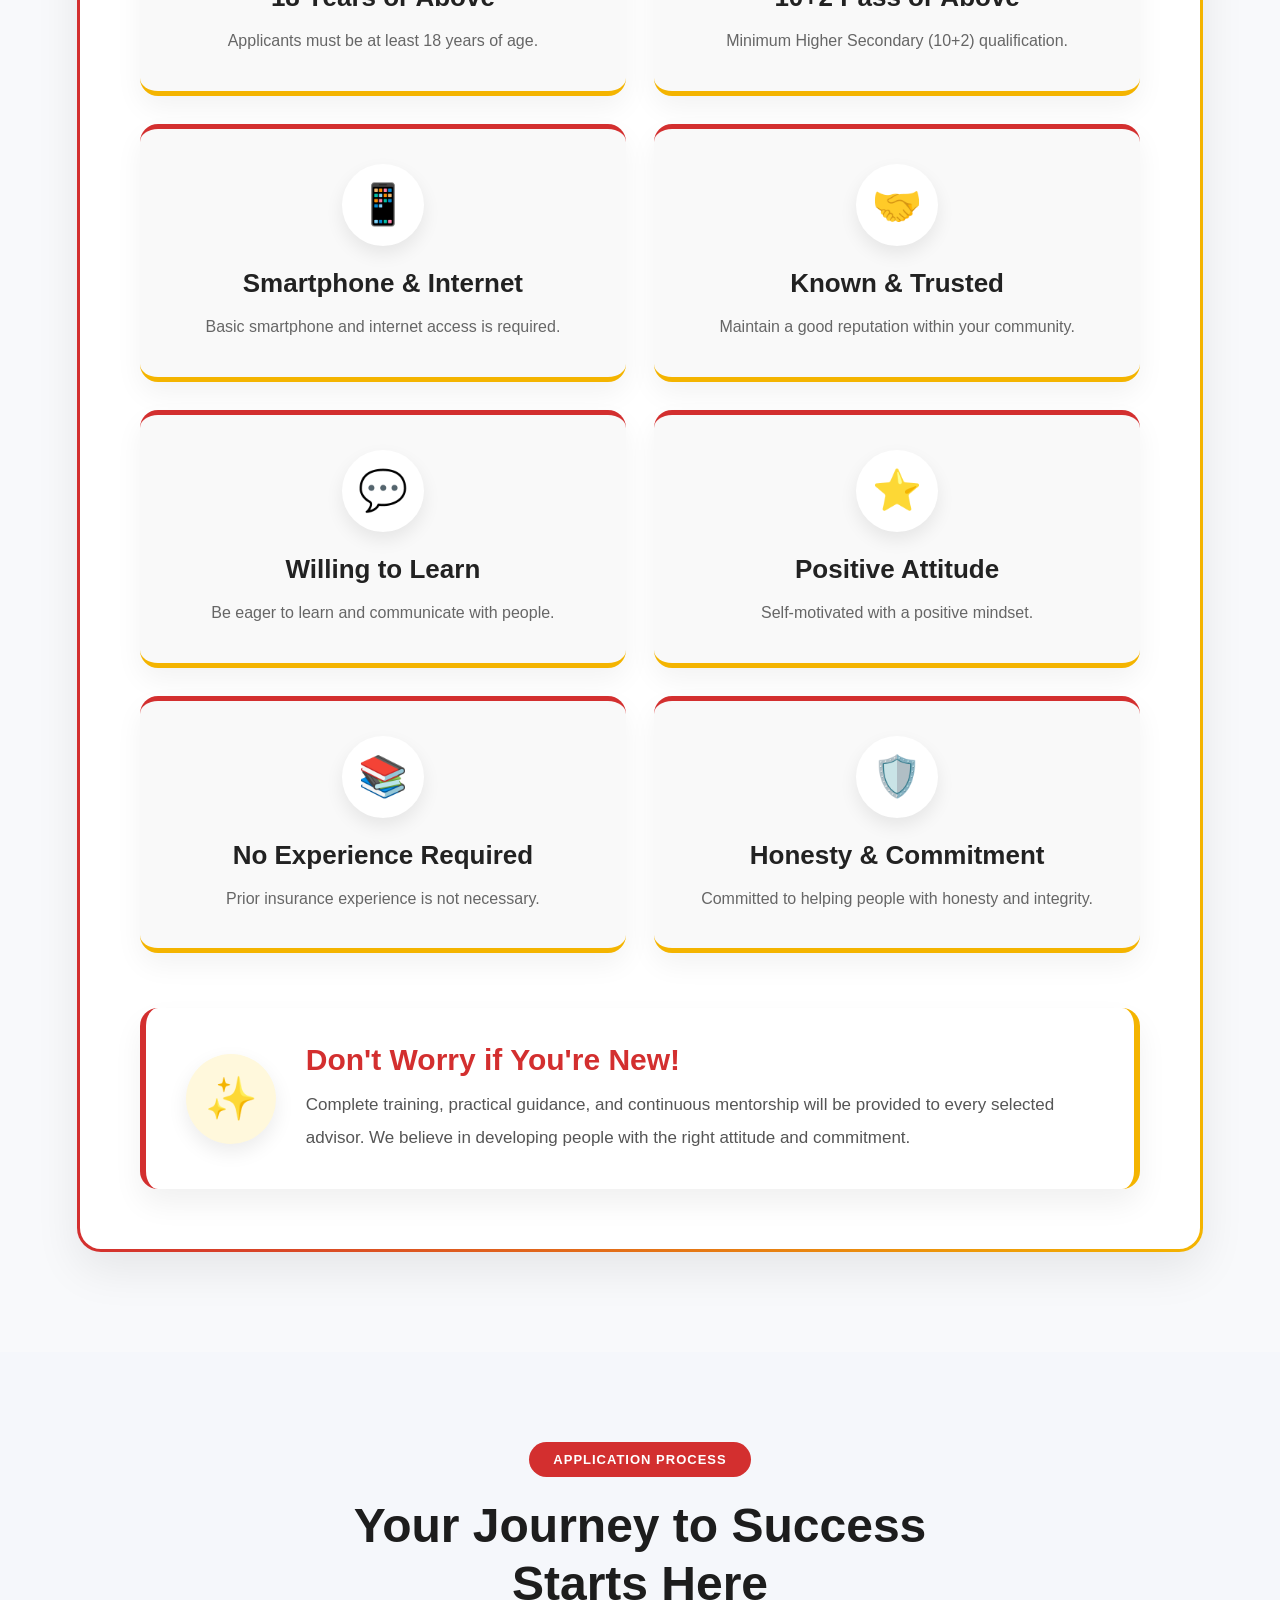
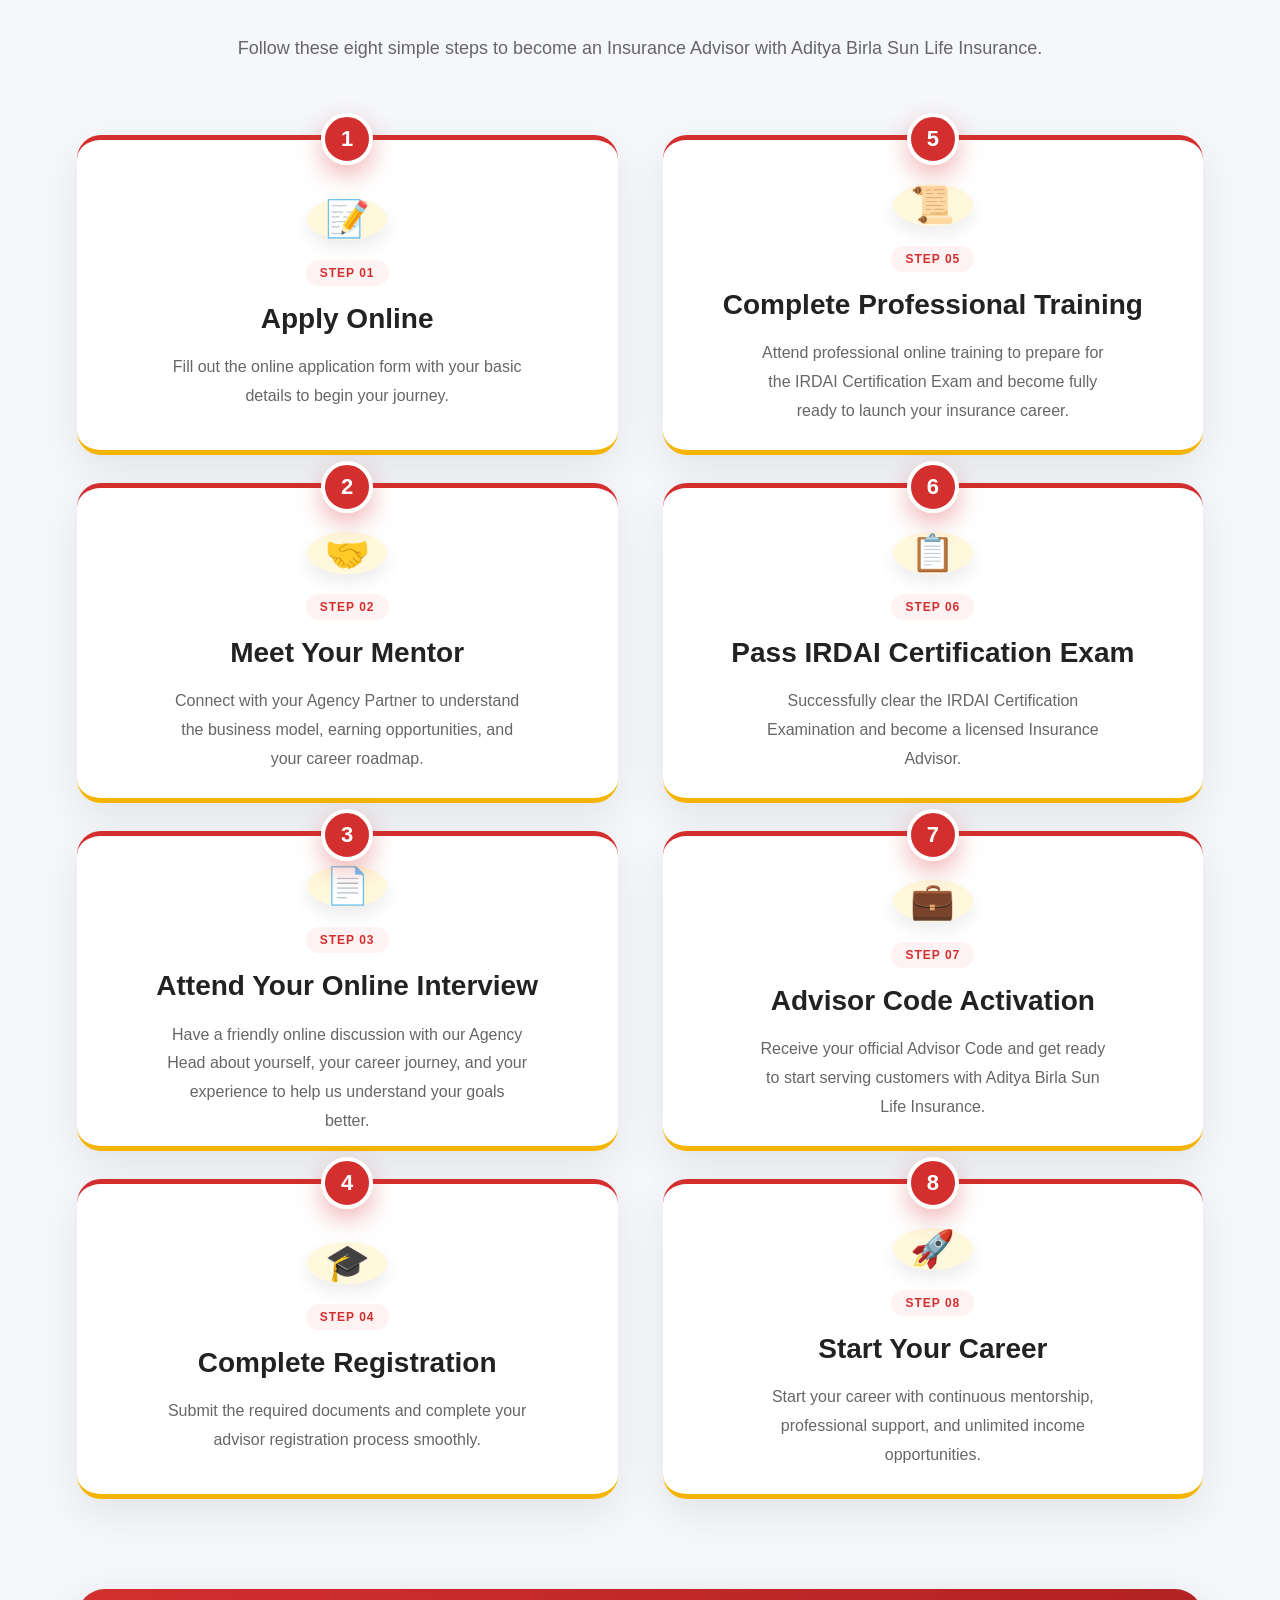
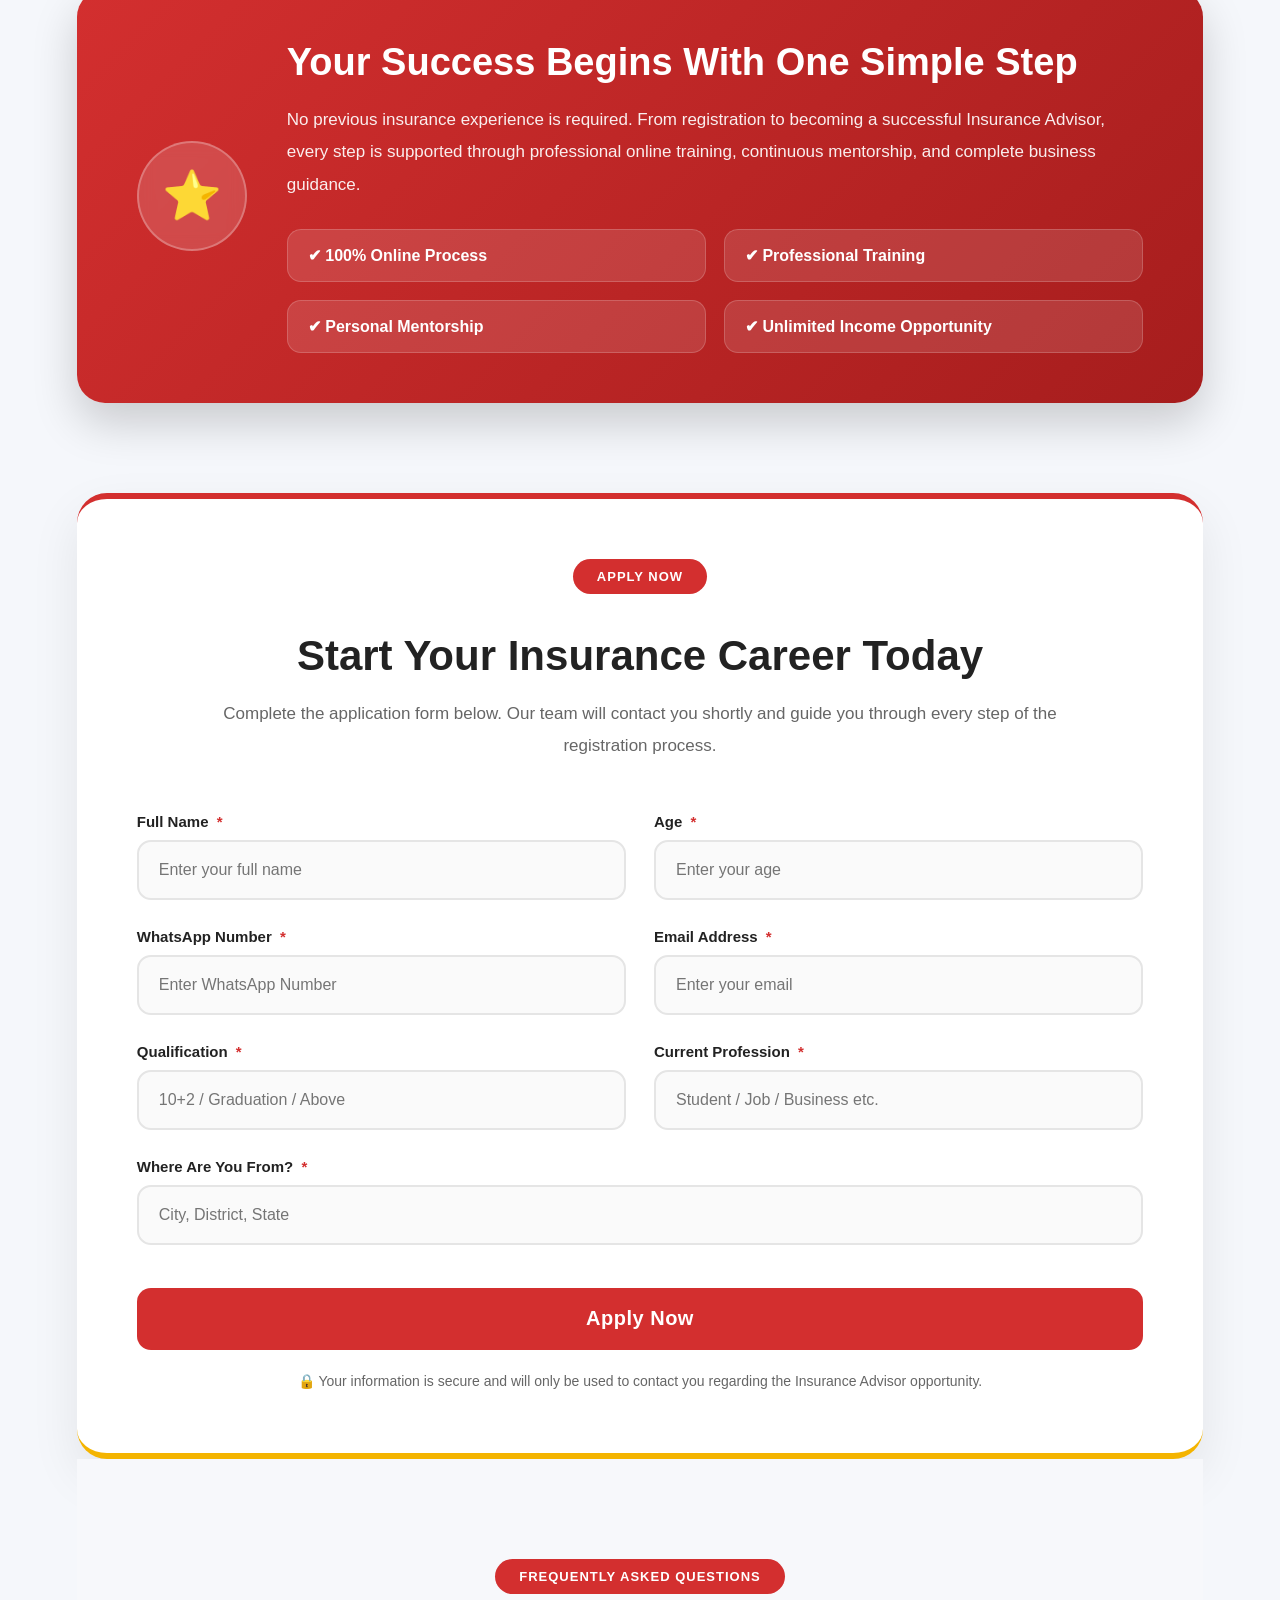
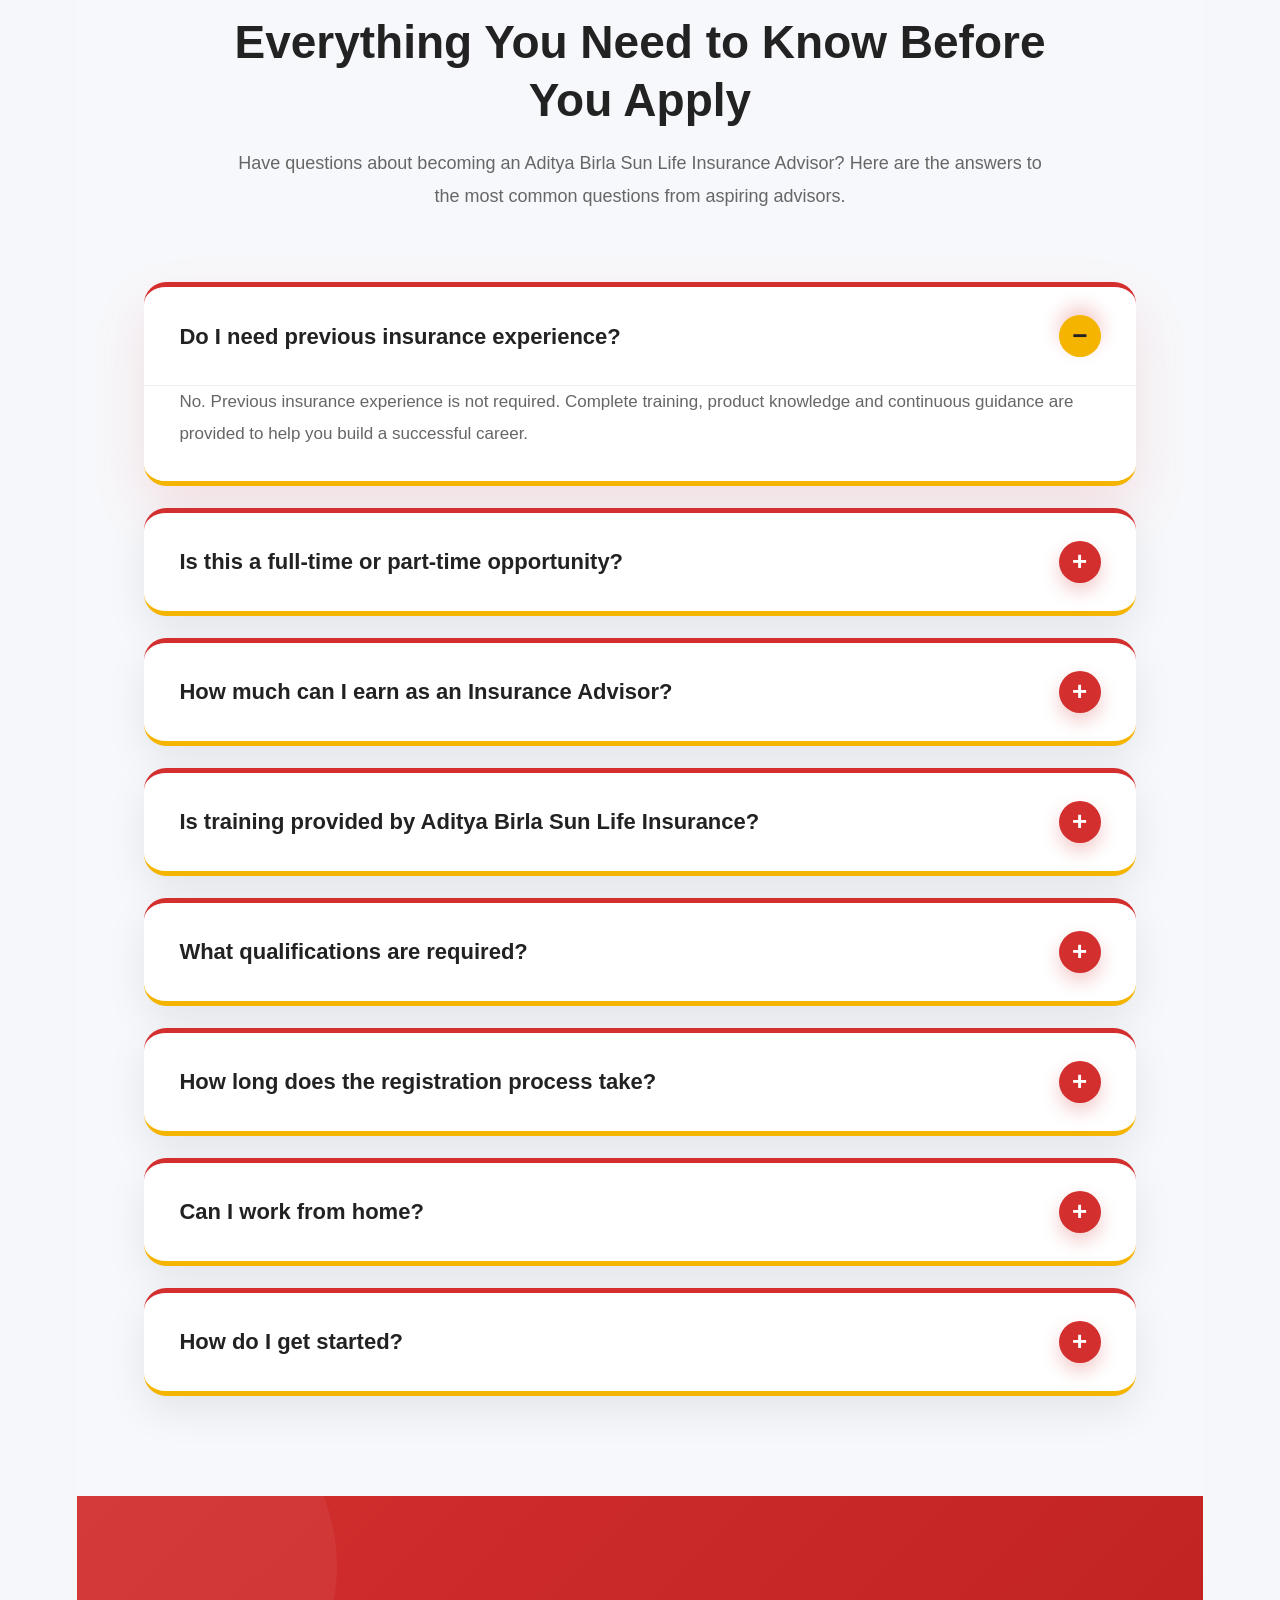
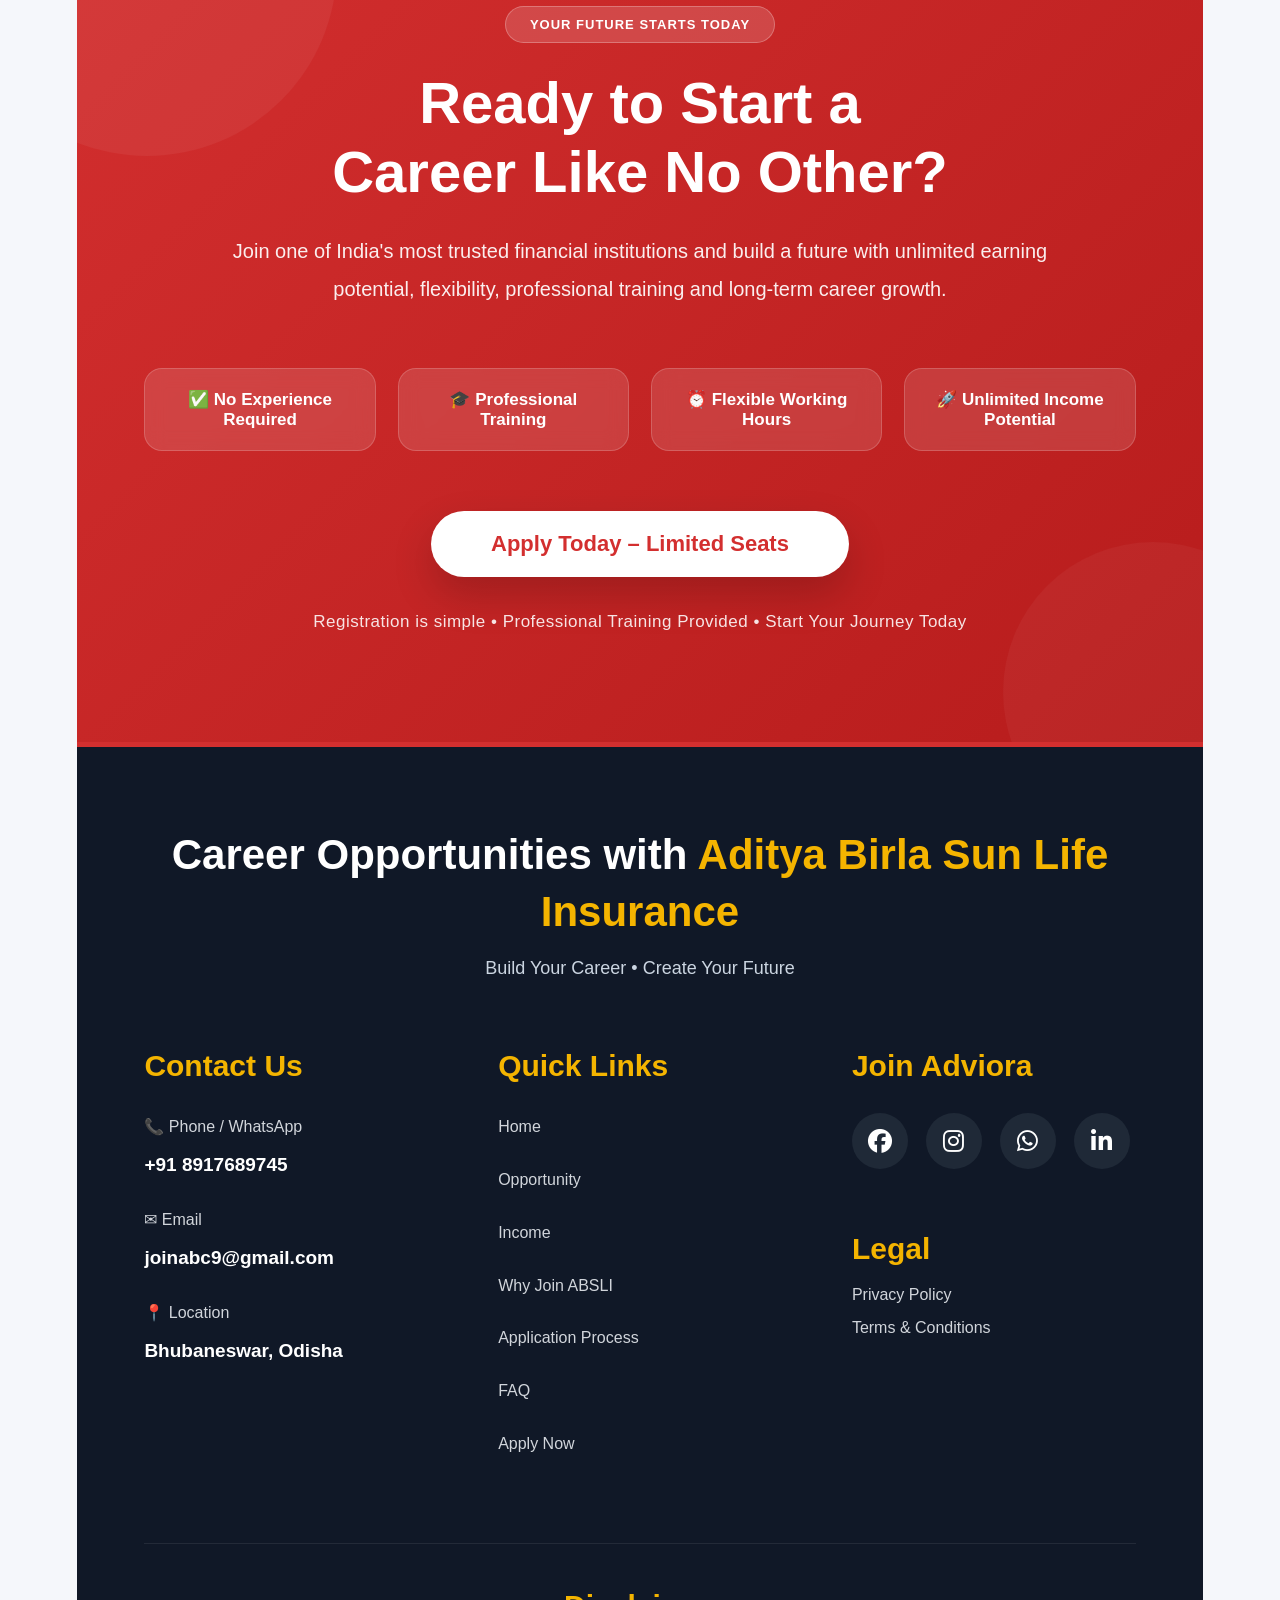
==== commit 1da040f4: "Update index.html" ====
--- a/index.html
+++ b/index.html
@@ -439,6 +439,559 @@
     background:#f4b400;
 
     color:#0B2C66;
+
+}
+ /*====================================================
+            ABOUT ADVIORA RESPONSIVE
+====================================================*/
+
+@media (max-width:1200px){
+
+    .adviora-top{
+
+        gap:50px;
+
+    }
+
+    .adviora-left h2{
+
+        font-size:42px;
+
+    }
+
+    .adviora-logo-card{
+
+        width:360px;
+
+    }
+
+    .adviora-logo-card img{
+
+        width:250px;
+
+    }
+
+}
+
+
+/*==========================
+        TABLET
+===========================*/
+
+@media (max-width:992px){
+
+    .adviora-about{
+
+        padding:80px 6%;
+
+    }
+
+    .adviora-top{
+
+        flex-direction:column-reverse;
+
+        text-align:center;
+
+    }
+
+    .adviora-divider{
+
+        margin:25px auto;
+
+    }
+
+    .adviora-left{
+
+        width:100%;
+
+    }
+
+    .adviora-right{
+
+        width:100%;
+
+    }
+
+    .adviora-logo-card{
+
+        width:400px;
+
+        max-width:100%;
+
+    }
+
+    .adviora-bottom{
+
+        grid-template-columns:1fr;
+
+        gap:40px;
+
+    }
+
+}
+
+
+/*==========================
+        MOBILE
+===========================*/
+
+@media (max-width:768px){
+
+    .adviora-about{
+
+        padding:70px 20px;
+
+    }
+
+    .adviora-left h2{
+
+        font-size:34px;
+
+        line-height:1.25;
+
+    }
+
+    .adviora-left p{
+
+        font-size:17px;
+
+        line-height:1.8;
+
+    }
+
+    .adviora-feature-grid{
+
+        grid-template-columns:1fr;
+
+    }
+
+    .adviora-feature-card{
+
+        padding:18px;
+
+    }
+
+    .feature-icon{
+
+        width:52px;
+
+        height:52px;
+
+        font-size:22px;
+
+    }
+
+    .feature-text h4{
+
+        font-size:19px;
+
+    }
+
+    .feature-text p{
+
+        font-size:15px;
+
+    }
+
+    .adviora-logo-card{
+
+        padding:30px 20px;
+
+    }
+
+    .adviora-logo-card img{
+
+        width:220px;
+
+    }
+
+    .adviora-logo-card h3{
+
+        font-size:24px;
+
+    }
+
+    .adviora-logo-card p{
+
+        font-size:15px;
+
+    }
+
+    .adviora-support{
+
+        padding:25px;
+
+    }
+
+    .support-header{
+
+        flex-direction:column;
+
+        text-align:center;
+
+        gap:10px;
+
+    }
+
+    .support-header h3{
+
+        font-size:24px;
+
+    }
+
+    .adviora-support p{
+
+        font-size:16px;
+
+        text-align:center;
+
+    }
+
+    .support-button{
+
+        text-align:center;
+
+    }
+
+    .support-button a{
+
+        width:100%;
+
+        padding:16px;
+
+    }
+
+}
+
+
+/*==========================
+      SMALL MOBILE
+===========================*/
+
+@media (max-width:480px){
+
+    .adviora-left h2{
+
+        font-size:28px;
+
+    }
+
+    .adviora-tag{
+
+        font-size:13px;
+
+    }
+
+    .adviora-logo-card img{
+
+        width:190px;
+
+    }
+
+    .feature-text h4{
+
+        font-size:17px;
+
+    }
+
+    .feature-text p{
+
+        font-size:14px;
+
+    }
+
+}
+ /*====================================================
+            PREMIUM EFFECTS
+====================================================*/
+
+/* Smooth Scrolling */
+
+html{
+
+    scroll-behavior:smooth;
+
+}
+
+
+/*==========================
+      LOGO CARD
+===========================*/
+
+.adviora-logo-card{
+
+    position:relative;
+
+    overflow:hidden;
+
+    transition:.45s ease;
+
+    animation:logoFloat 6s ease-in-out infinite;
+
+}
+
+.adviora-logo-card::before{
+
+    content:"";
+
+    position:absolute;
+
+    top:-120px;
+
+    left:-120px;
+
+    width:240px;
+
+    height:240px;
+
+    border-radius:50%;
+
+    background:rgba(244,180,0,.08);
+
+}
+
+.adviora-logo-card::after{
+
+    content:"";
+
+    position:absolute;
+
+    right:-100px;
+
+    bottom:-100px;
+
+    width:220px;
+
+    height:220px;
+
+    border-radius:50%;
+
+    background:rgba(214,45,45,.06);
+
+}
+
+.adviora-logo-card:hover{
+
+    transform:translateY(-8px);
+
+    box-shadow:0 30px 70px rgba(11,44,102,.18);
+
+}
+
+.adviora-logo-card img{
+
+    position:relative;
+
+    z-index:2;
+
+    transition:.4s;
+
+}
+
+.adviora-logo-card:hover img{
+
+    transform:scale(1.05);
+
+}
+
+
+/*==========================
+      FEATURE CARDS
+===========================*/
+
+.adviora-feature-card{
+
+    position:relative;
+
+    overflow:hidden;
+
+}
+
+.adviora-feature-card::before{
+
+    content:"";
+
+    position:absolute;
+
+    top:0;
+
+    left:0;
+
+    width:0;
+
+    height:100%;
+
+    background:linear-gradient(90deg,
+    rgba(244,180,0,.10),
+    rgba(214,45,45,.05));
+
+    transition:.45s;
+
+}
+
+.adviora-feature-card:hover::before{
+
+    width:100%;
+
+}
+
+.adviora-feature-card:hover{
+
+    transform:translateY(-10px);
+
+    box-shadow:0 22px 45px rgba(11,44,102,.12);
+
+}
+
+.feature-icon{
+
+    transition:.35s;
+
+}
+
+.adviora-feature-card:hover .feature-icon{
+
+    transform:rotate(8deg) scale(1.08);
+
+}
+
+
+/*==========================
+      BUTTON
+===========================*/
+
+.support-button a{
+
+    position:relative;
+
+    overflow:hidden;
+
+}
+
+.support-button a::before{
+
+    content:"";
+
+    position:absolute;
+
+    left:-120%;
+
+    top:0;
+
+    width:120%;
+
+    height:100%;
+
+    background:rgba(255,255,255,.20);
+
+    transform:skewX(-25deg);
+
+    transition:.6s;
+
+}
+
+.support-button a:hover::before{
+
+    left:120%;
+
+}
+
+
+/*==========================
+      SUPPORT CARD
+===========================*/
+
+.adviora-support{
+
+    transition:.4s;
+
+}
+
+.adviora-support:hover{
+
+    transform:translateY(-8px);
+
+    box-shadow:0 25px 45px rgba(214,45,45,.10);
+
+}
+
+
+/*==========================
+      SECTION
+===========================*/
+
+.adviora-about{
+
+    position:relative;
+
+    overflow:hidden;
+
+}
+
+.adviora-about::before{
+
+    content:"";
+
+    position:absolute;
+
+    width:350px;
+
+    height:350px;
+
+    border-radius:50%;
+
+    background:rgba(244,180,0,.05);
+
+    top:-120px;
+
+    right:-120px;
+
+}
+
+.adviora-about::after{
+
+    content:"";
+
+    position:absolute;
+
+    width:280px;
+
+    height:280px;
+
+    border-radius:50%;
+
+    background:rgba(214,45,45,.03);
+
+    bottom:-120px;
+
+    left:-120px;
+
+}
+
+
+/*==========================
+      ANIMATION
+===========================*/
+
+@keyframes logoFloat{
+
+    0%{
+
+        transform:translateY(0);
+
+    }
+
+    50%{
+
+        transform:translateY(-10px);
+
+    }
+
+    100%{
+
+        transform:translateY(0);
+
+    }
 
 }
 /* ================= HERO ================= */
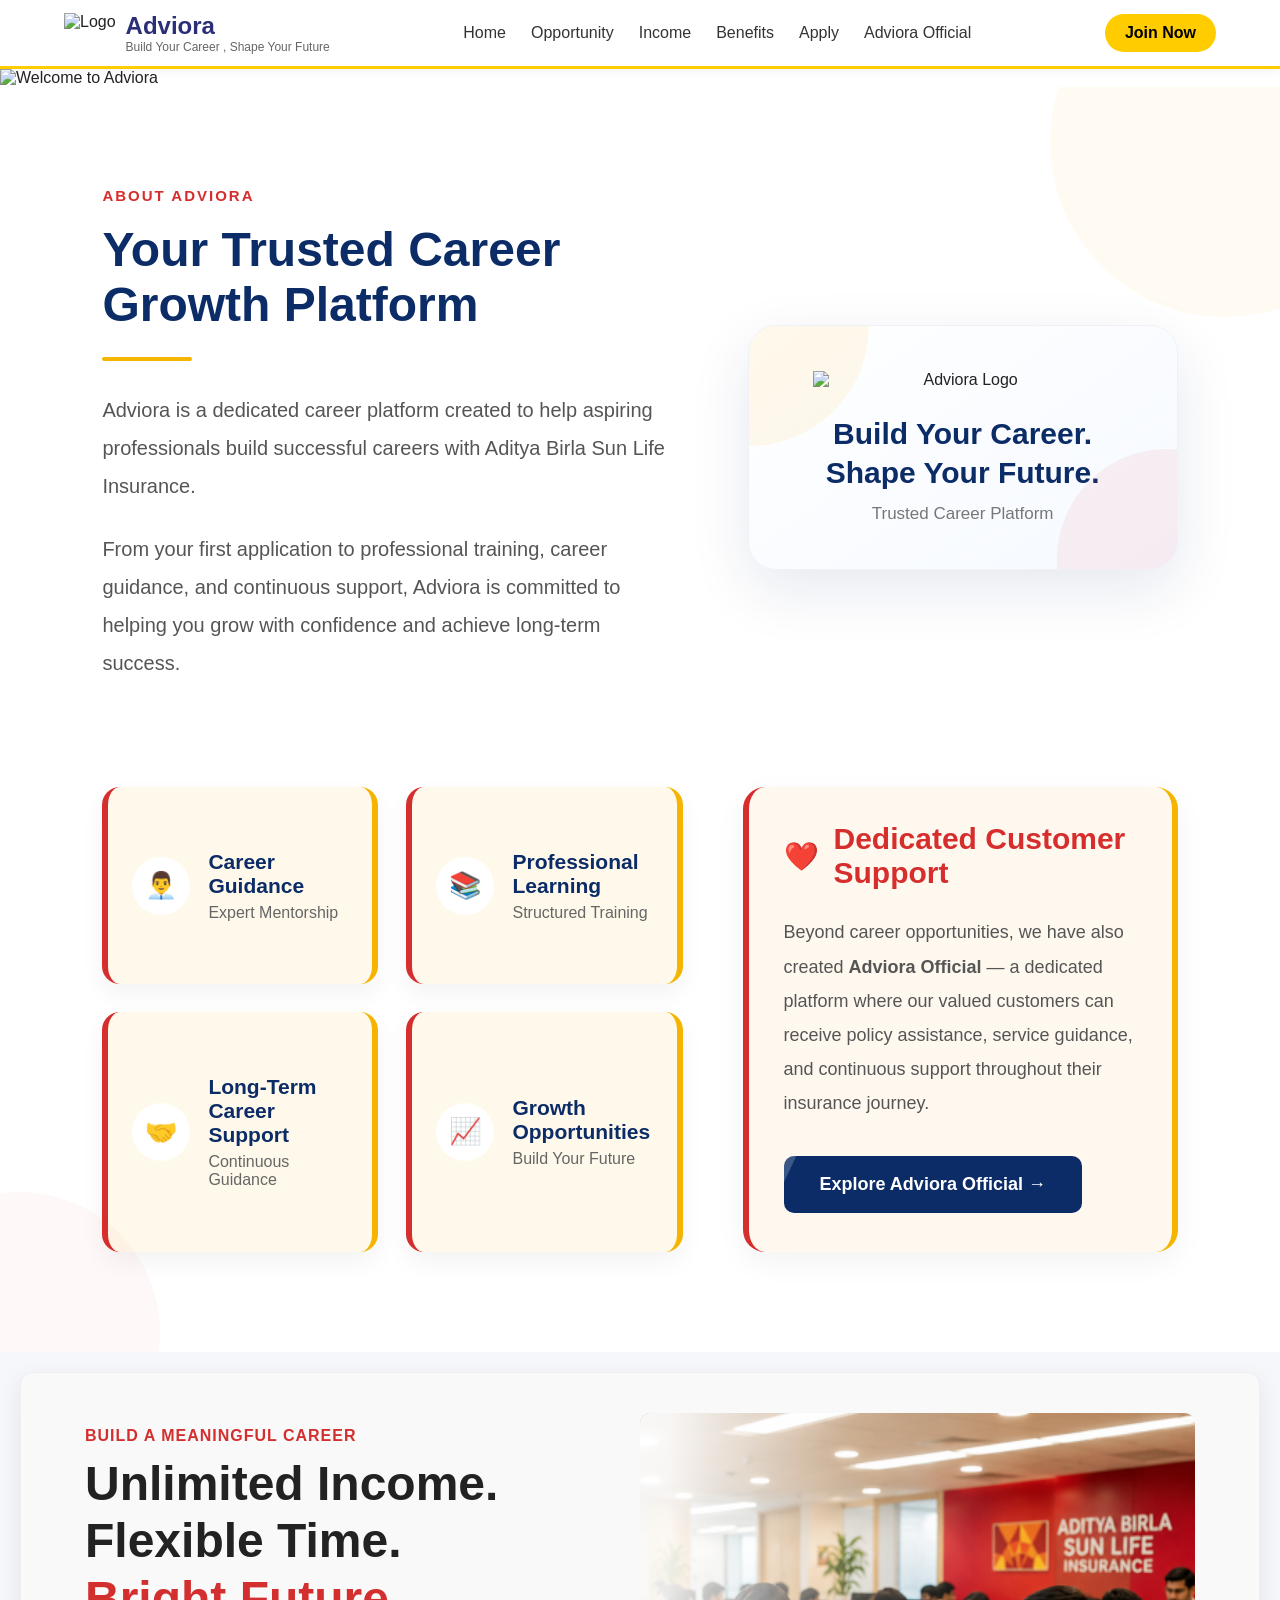
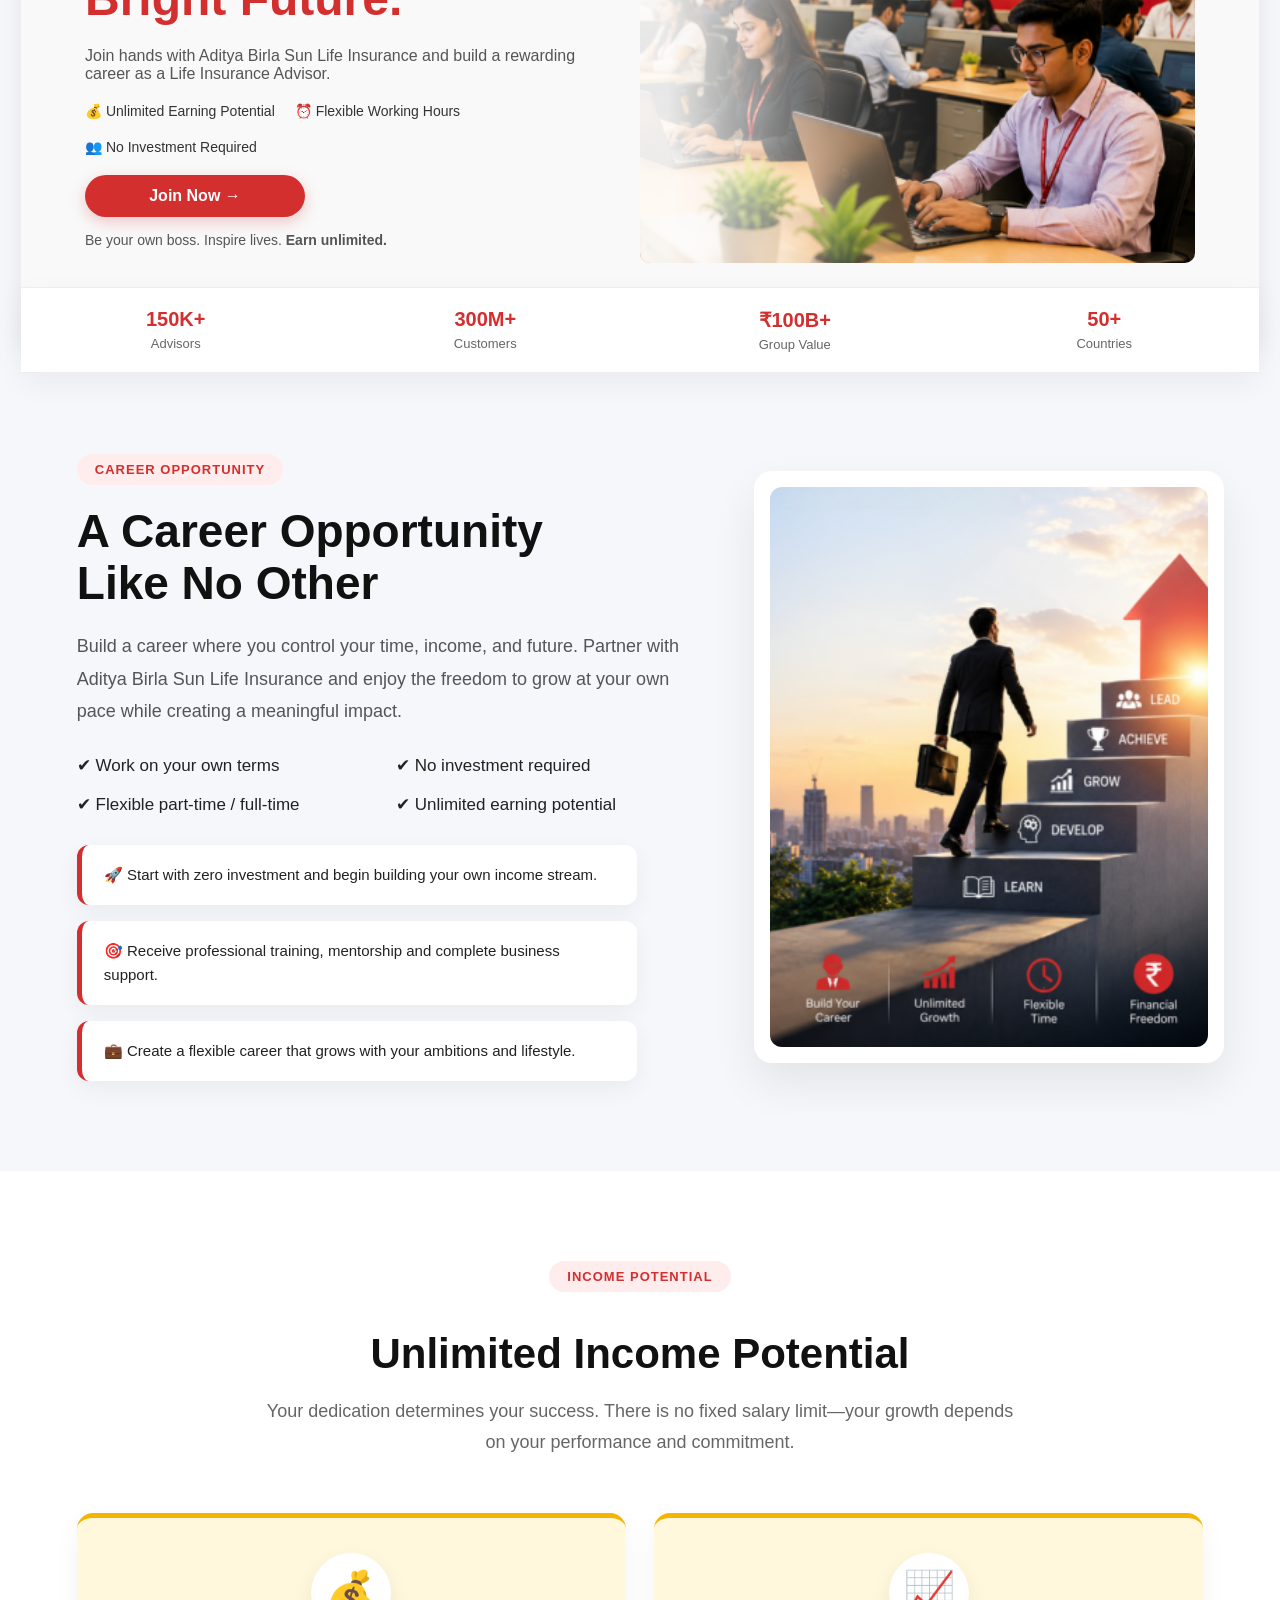
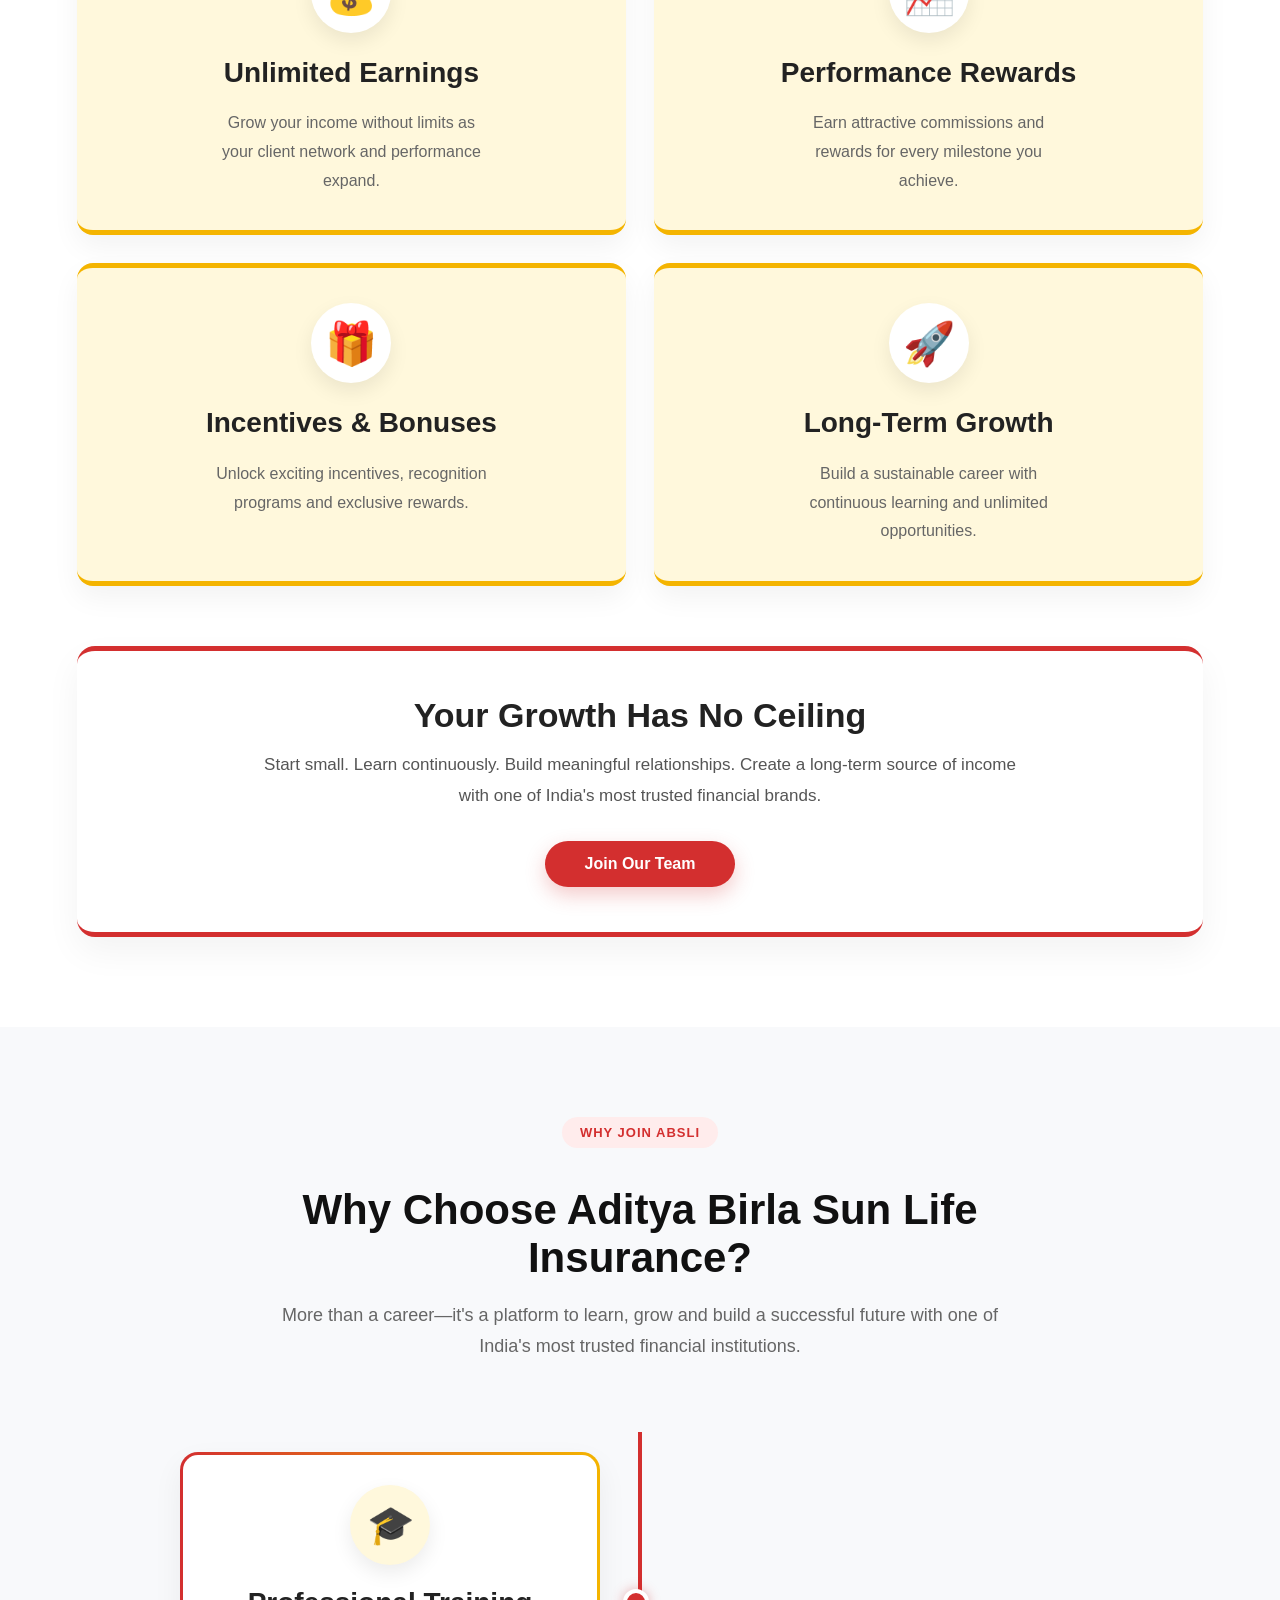
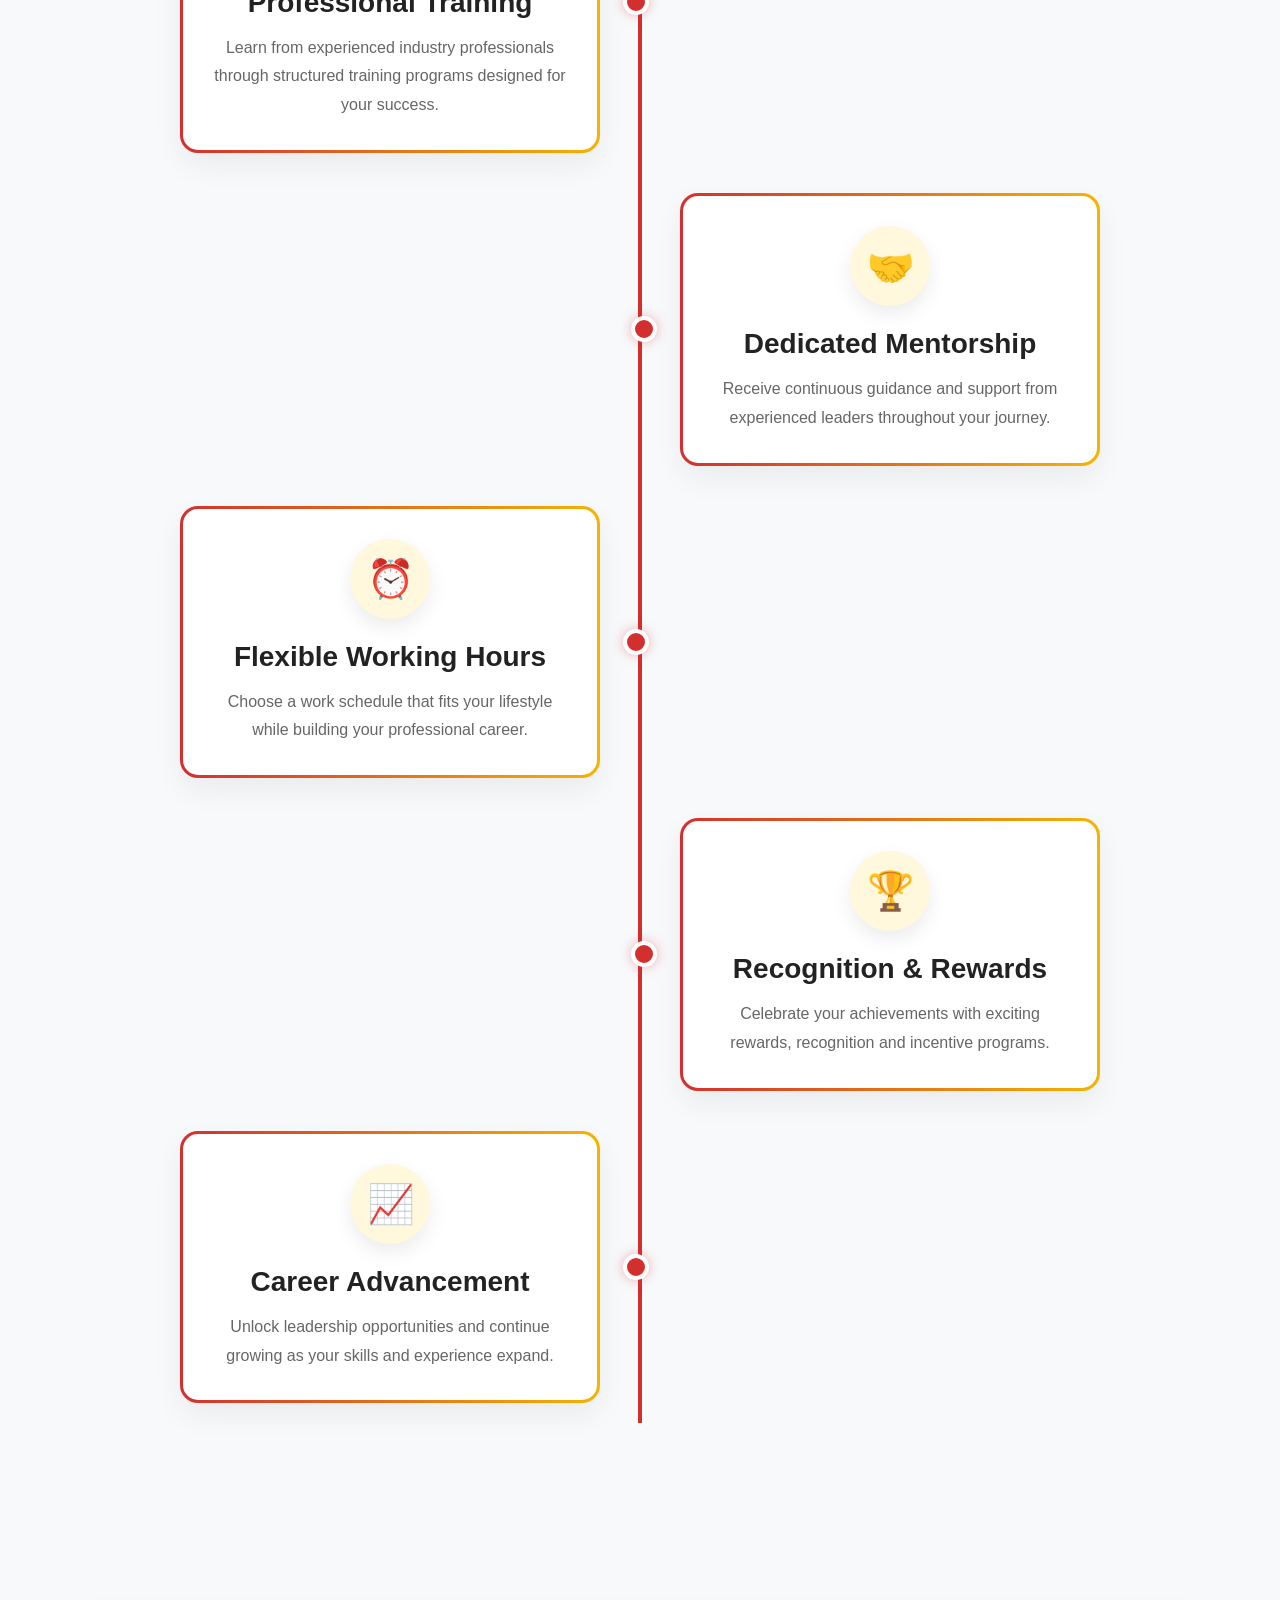
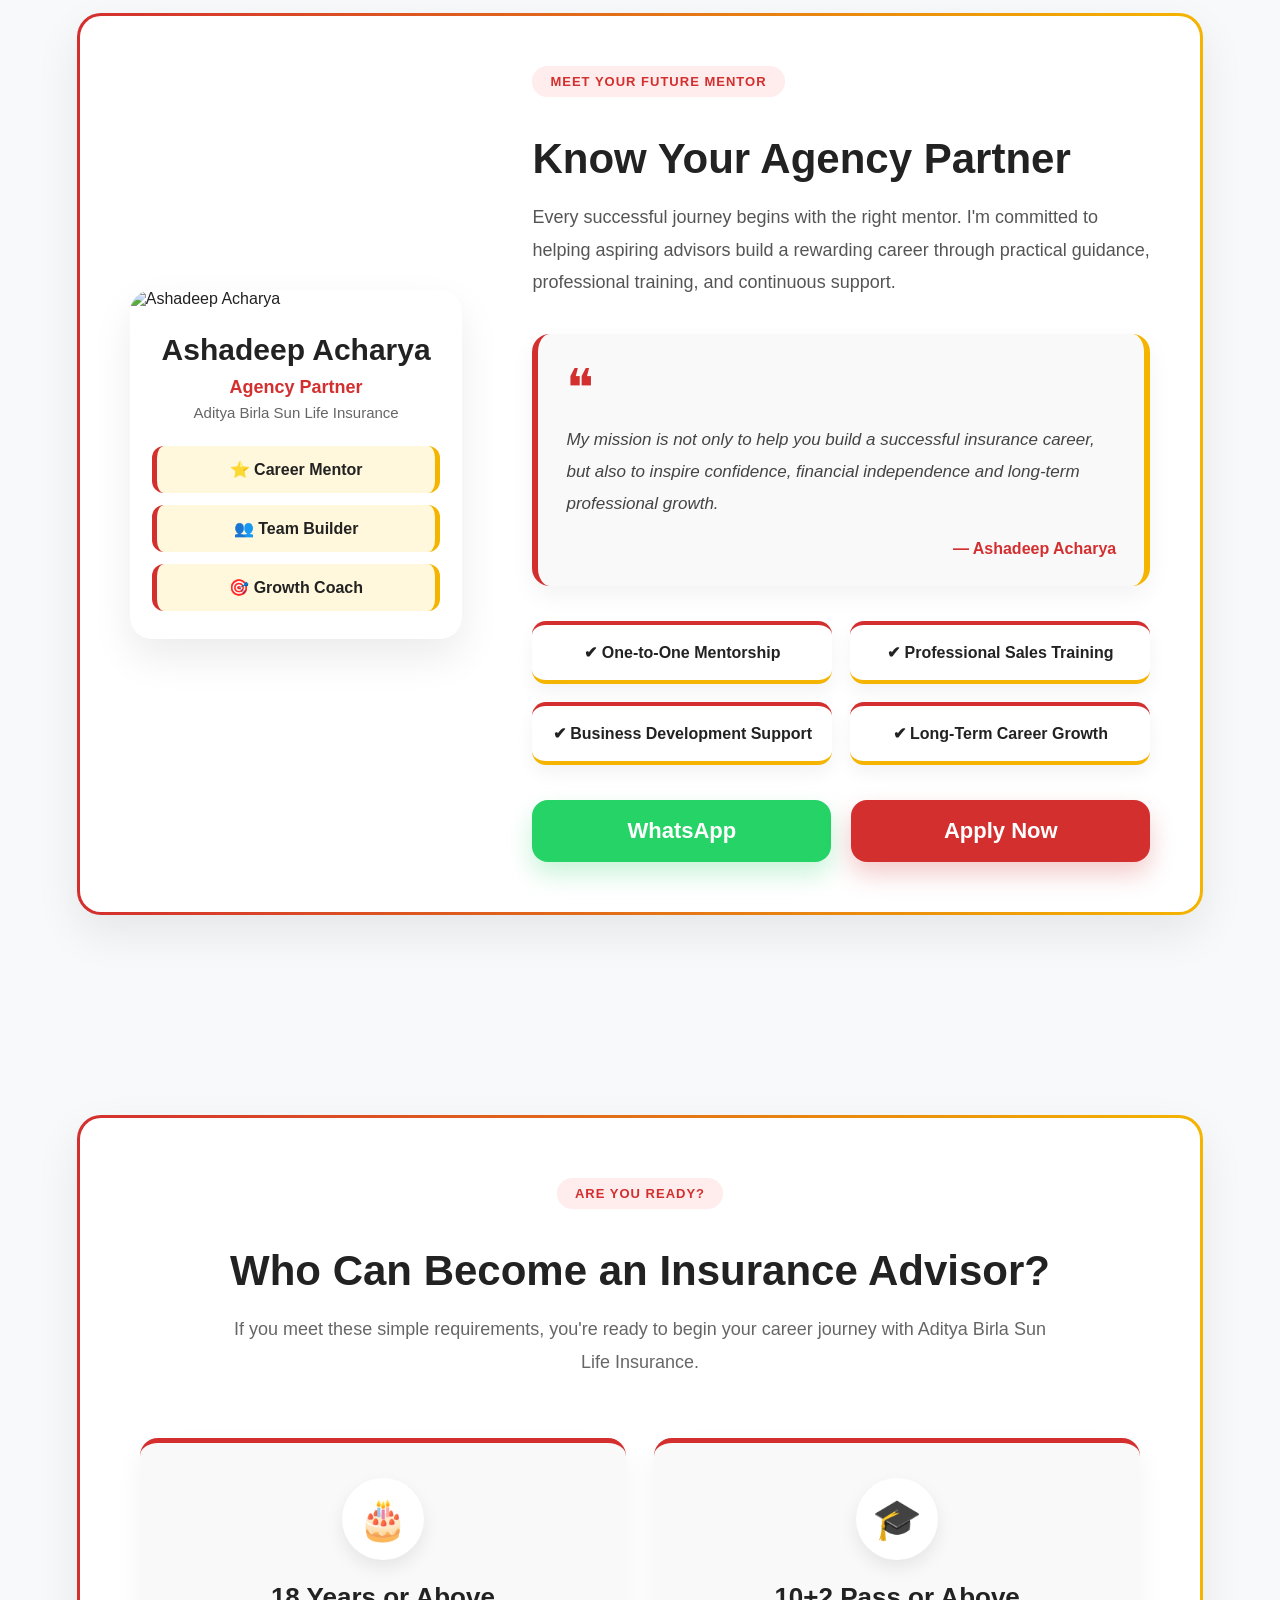
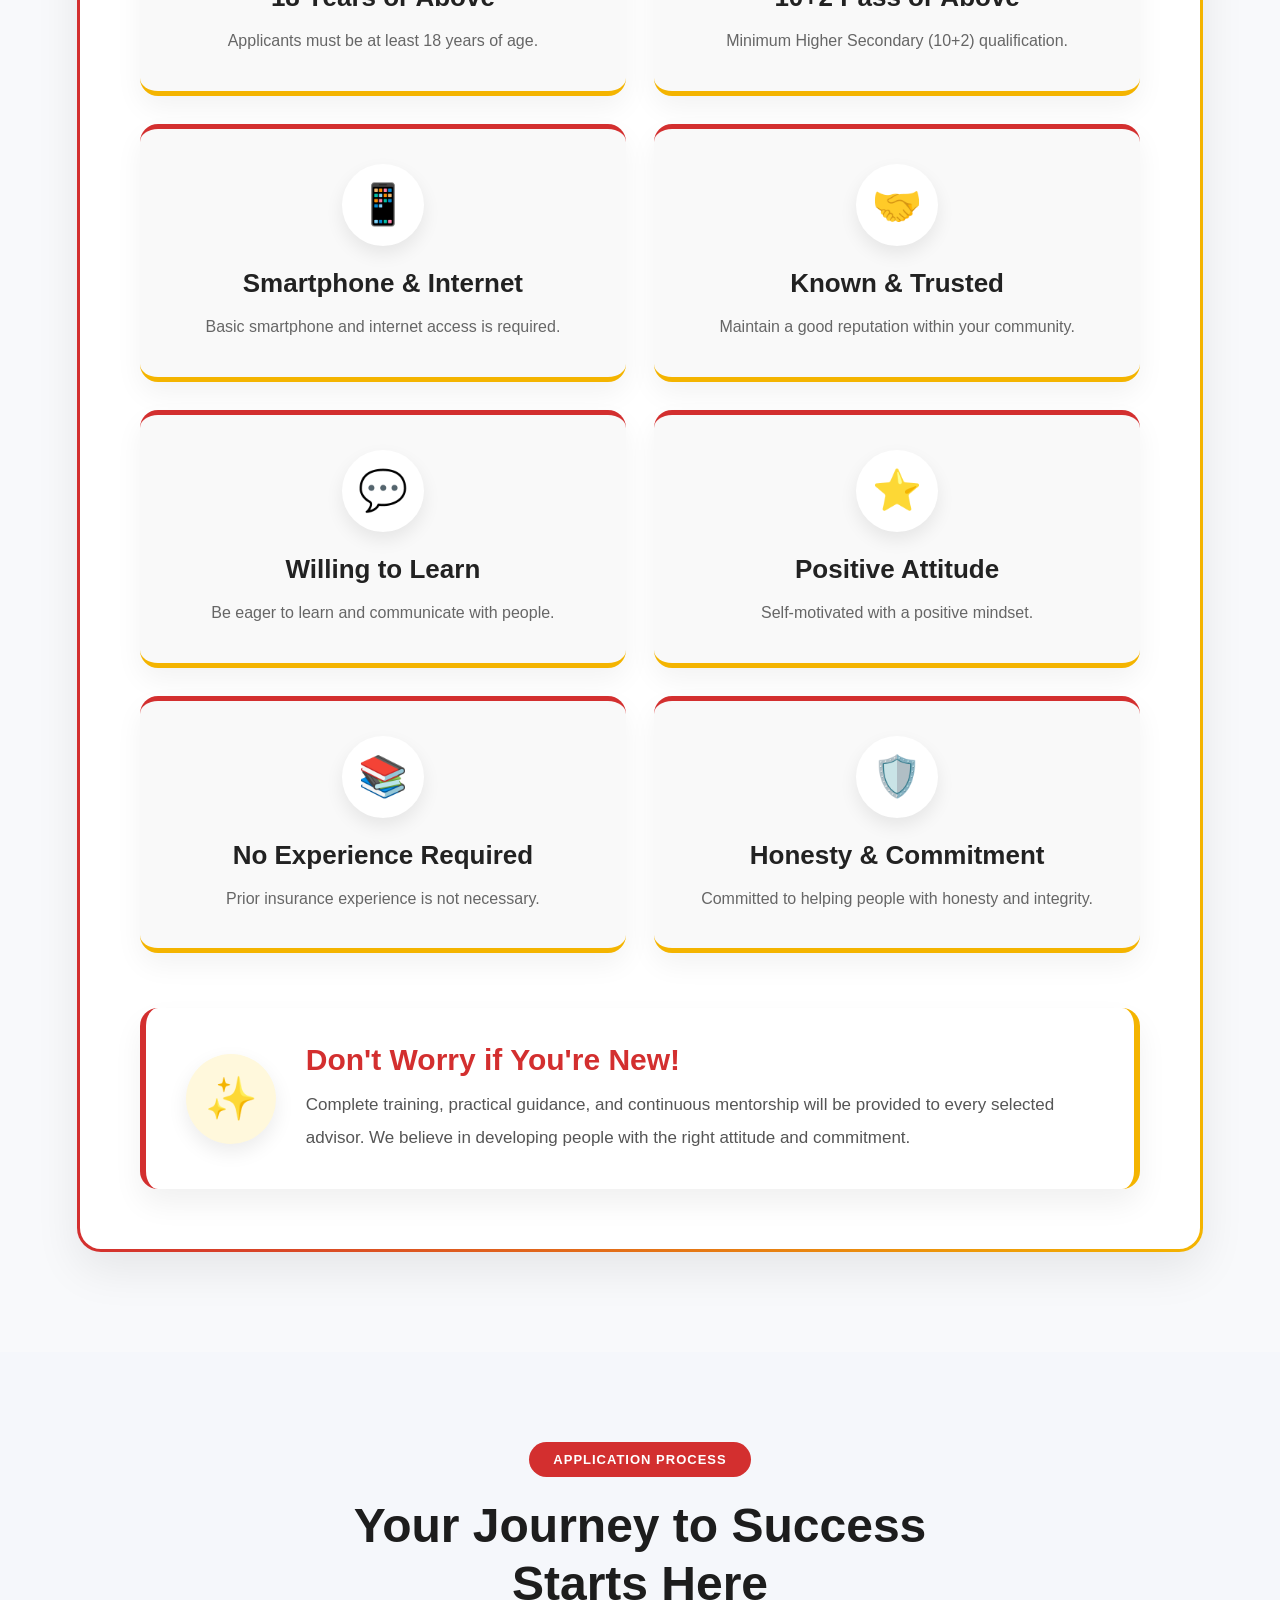
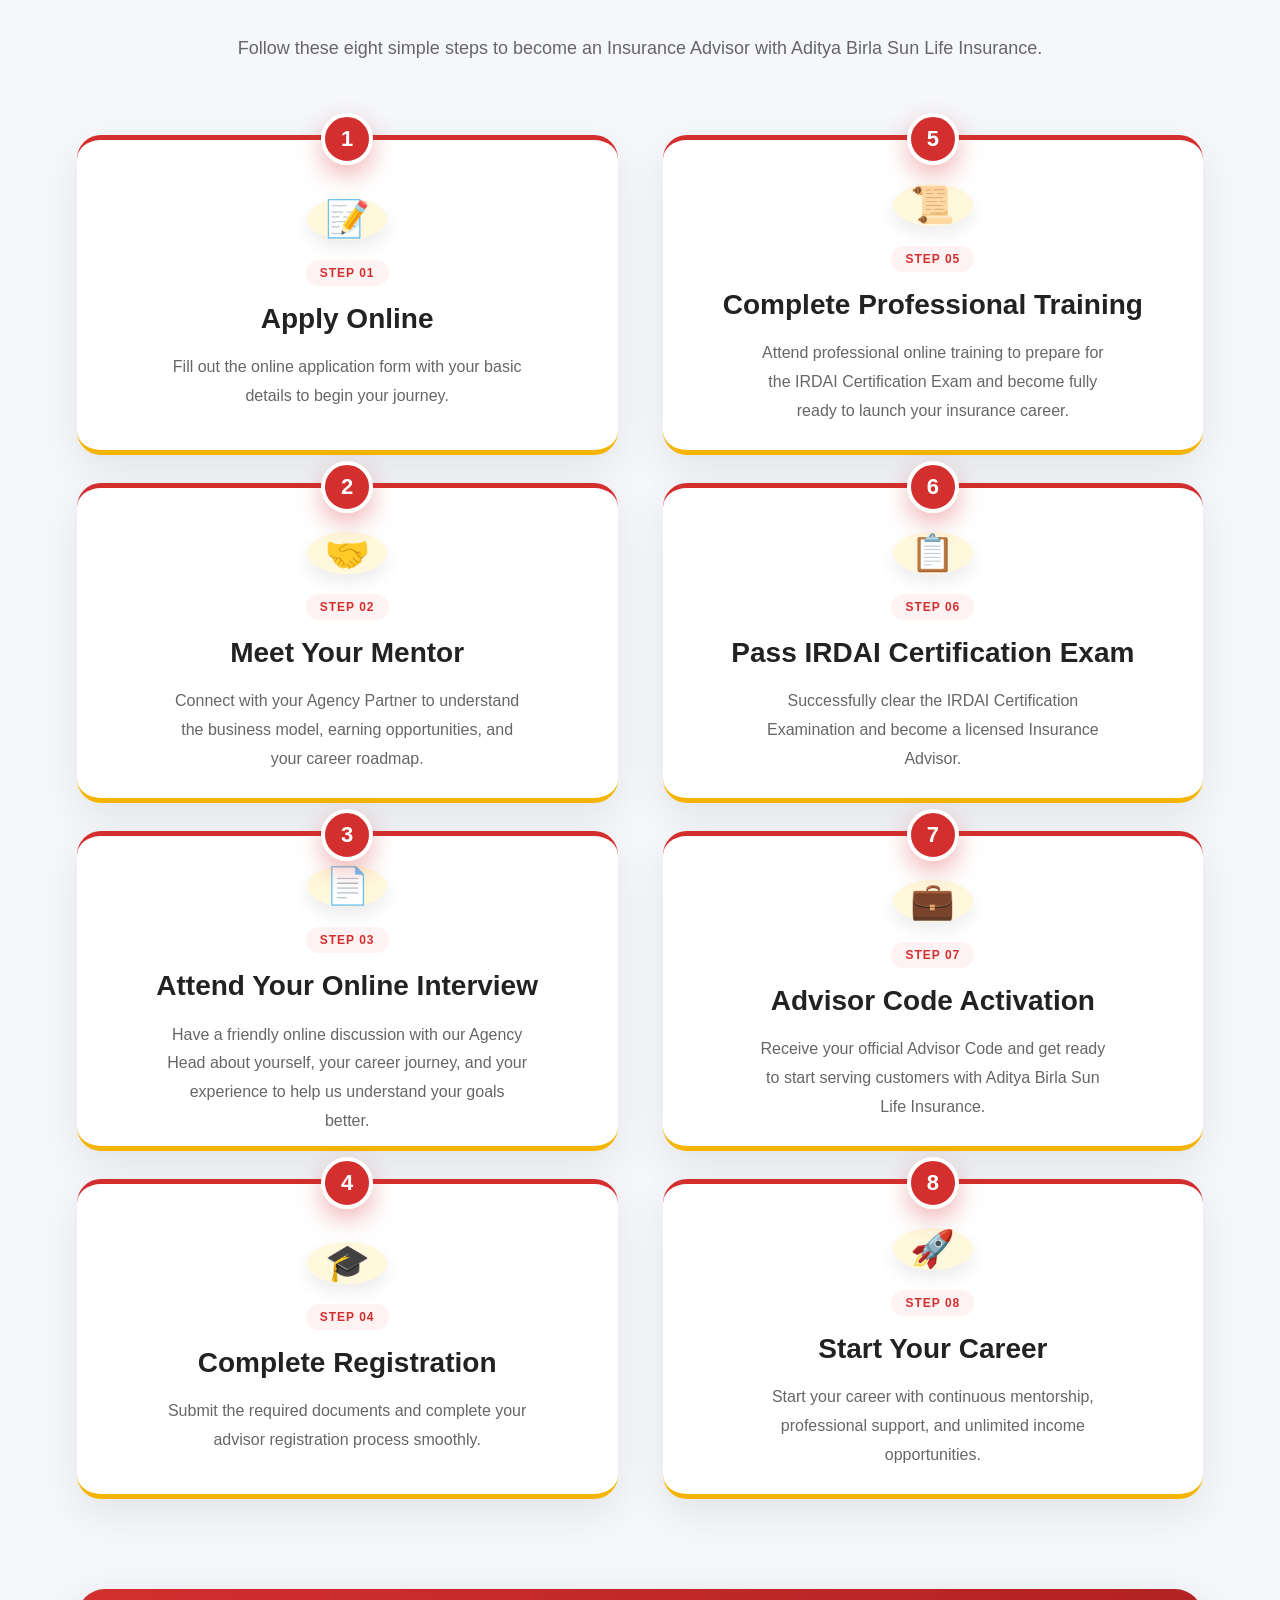
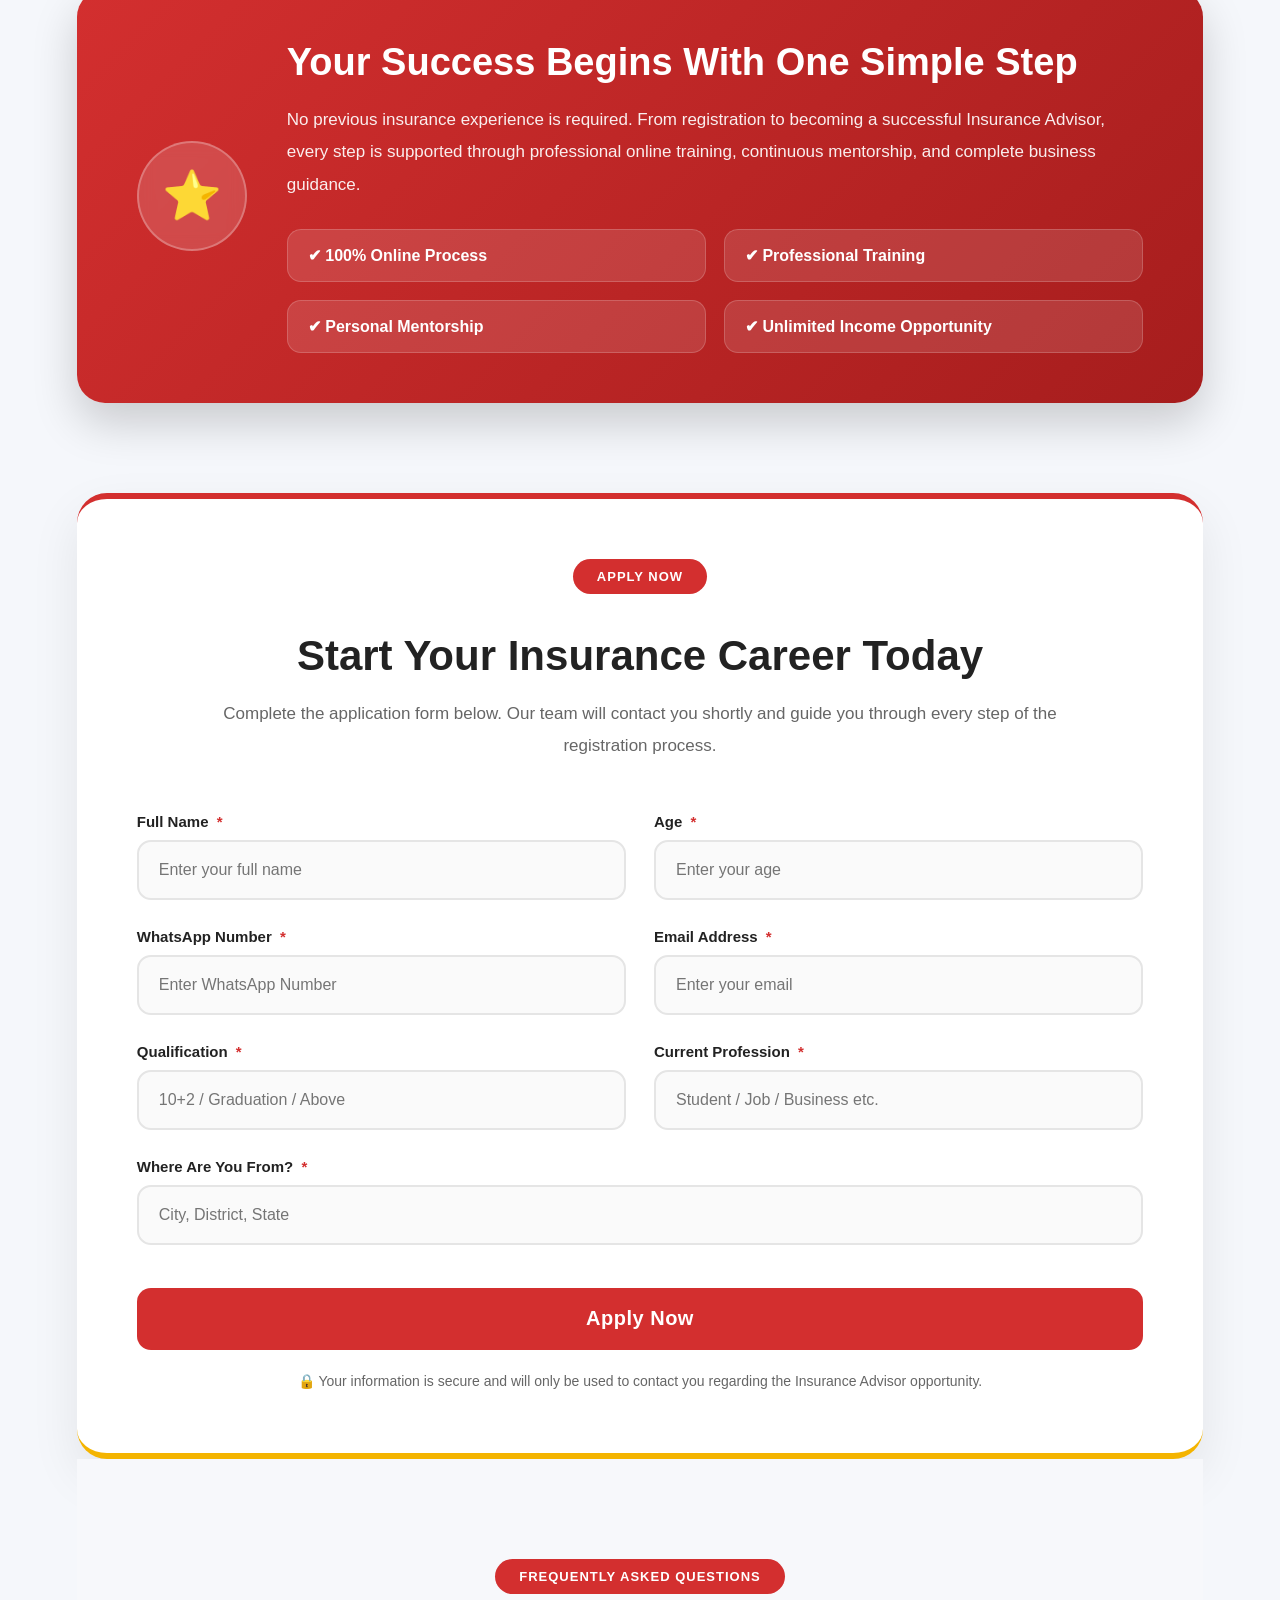
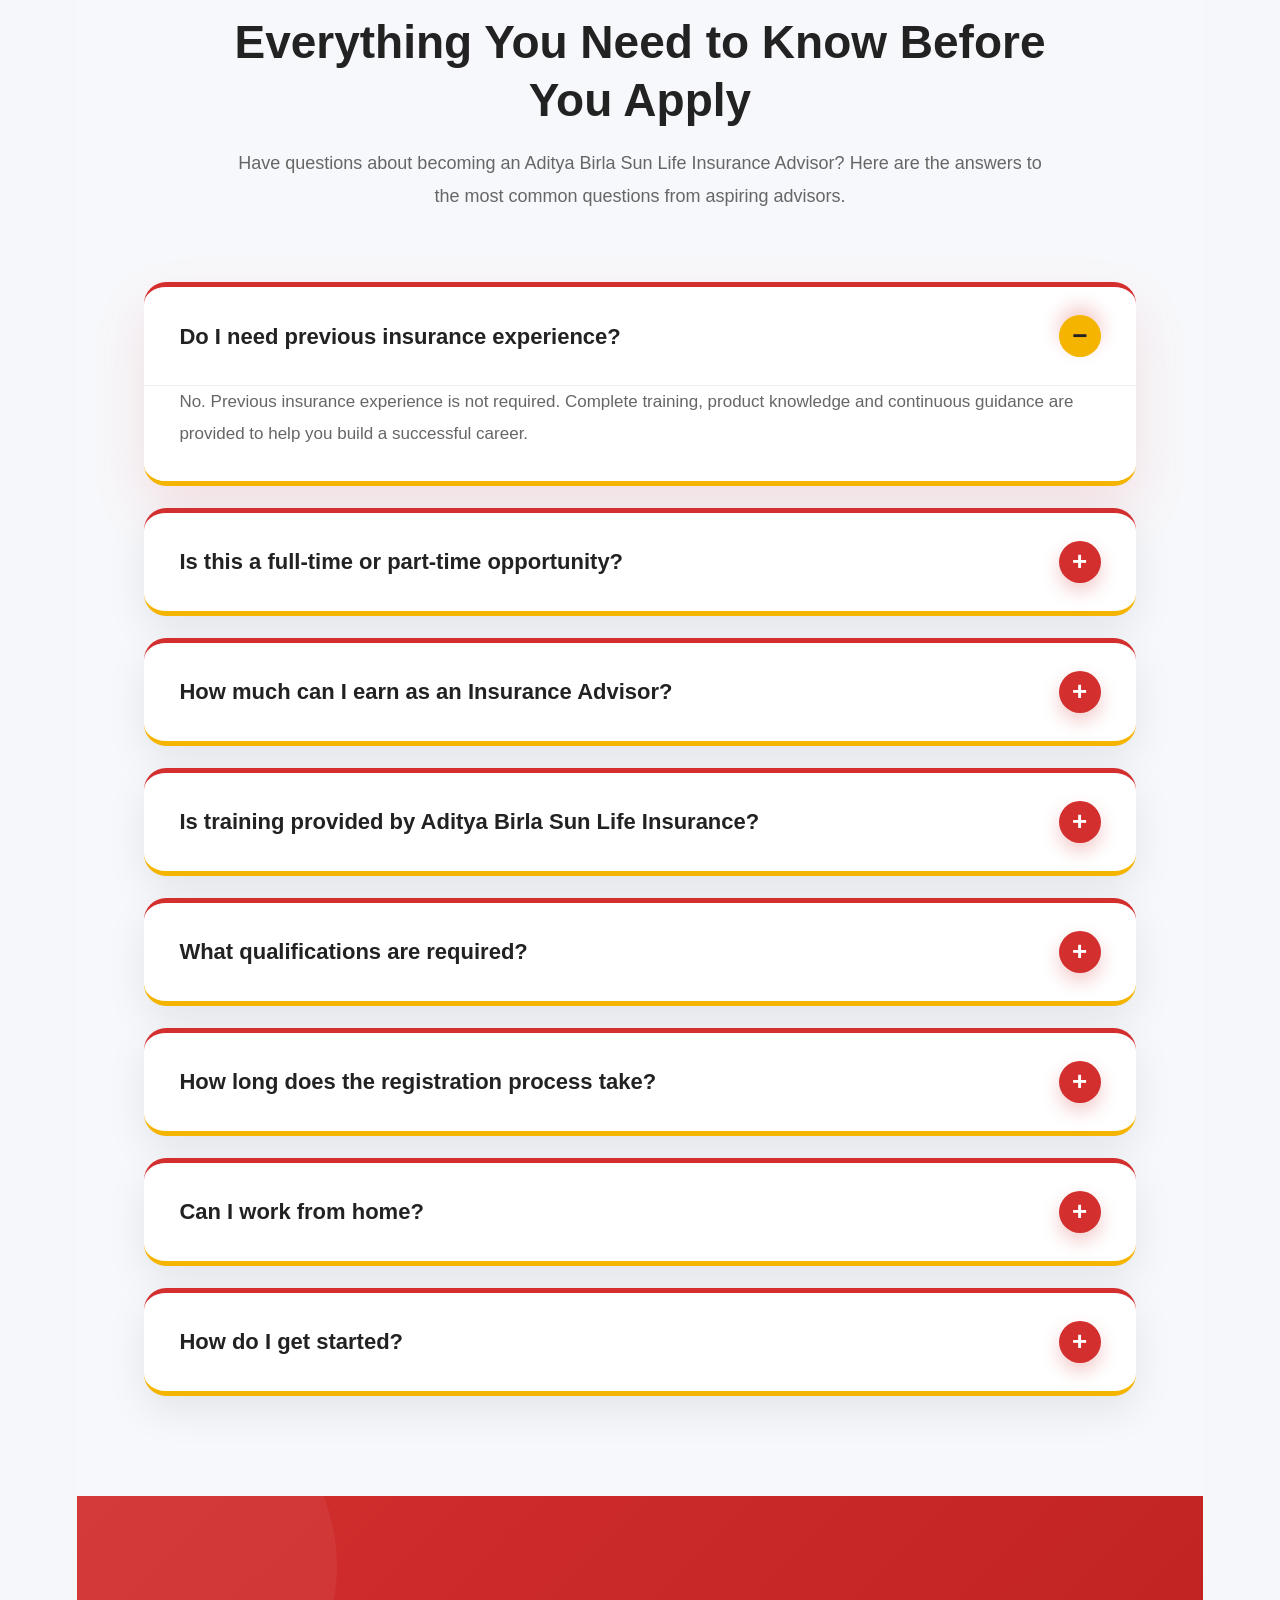
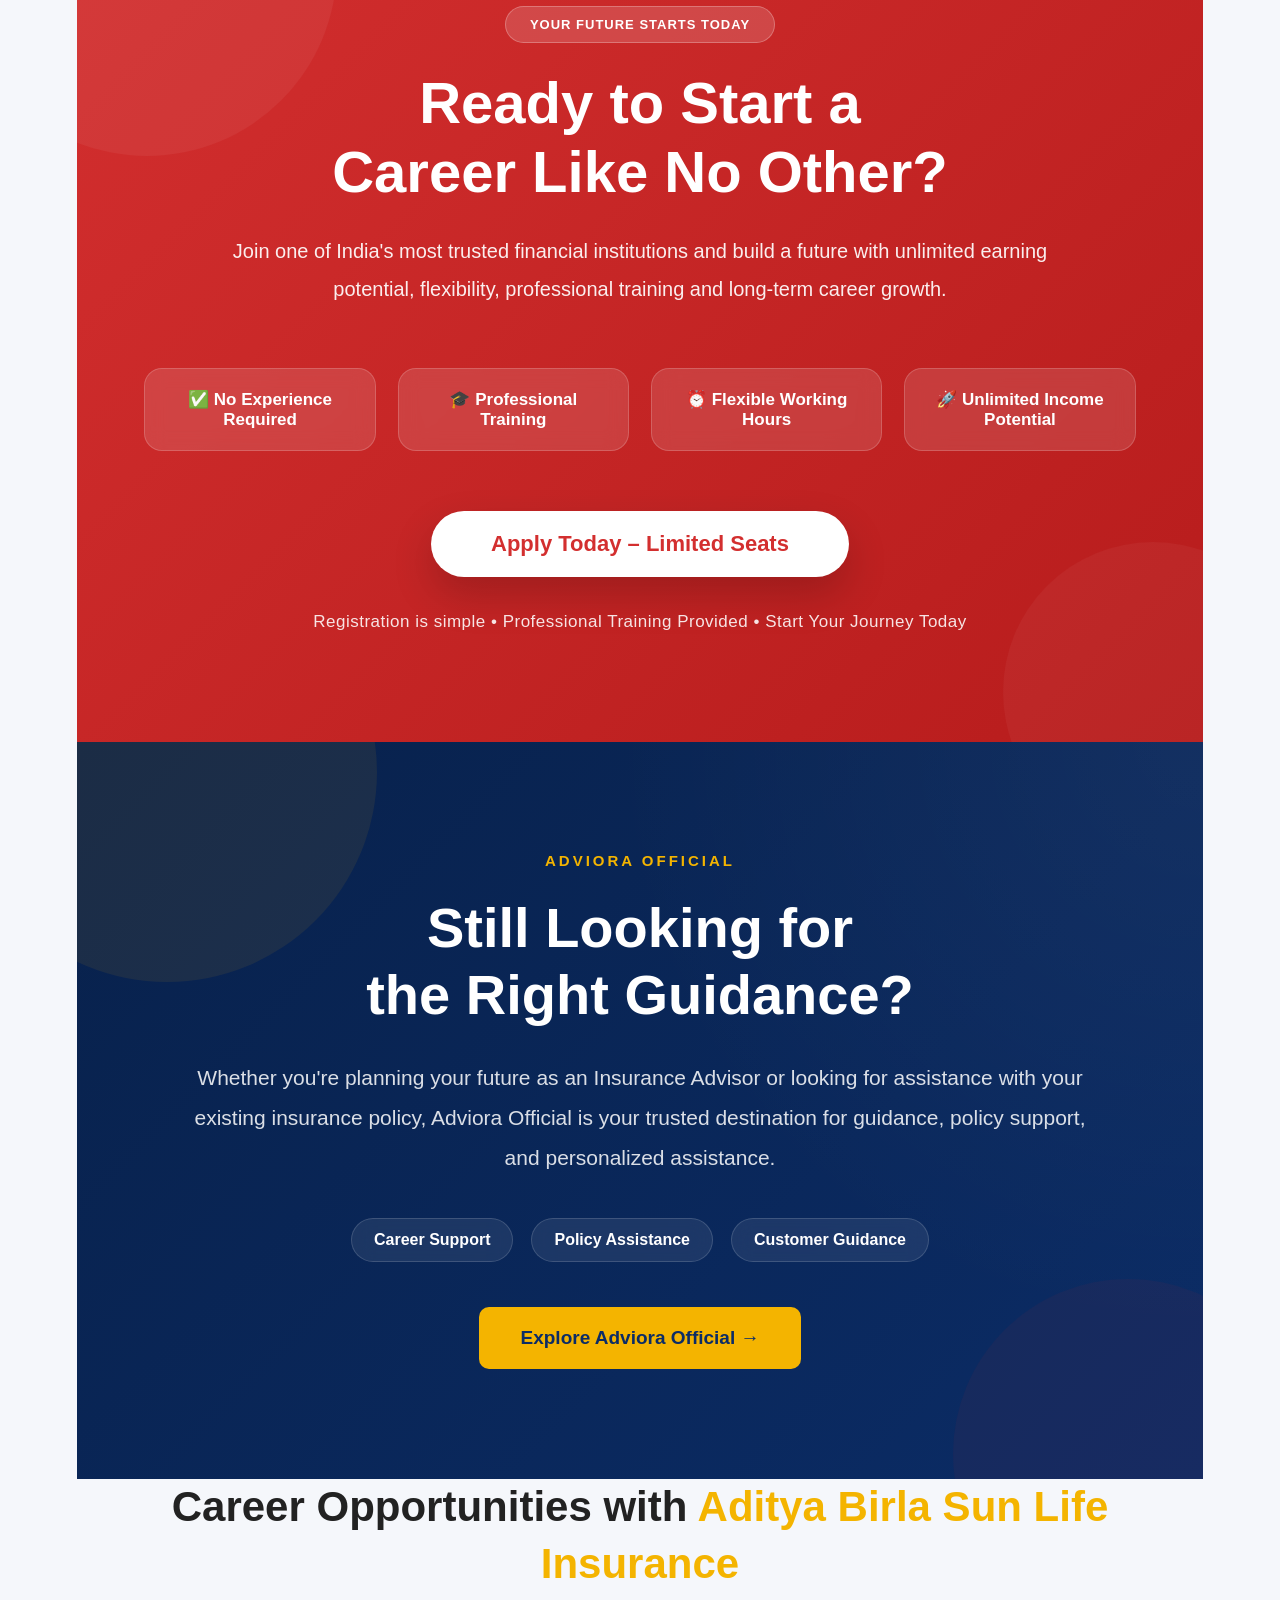
==== commit ea54fb96: "Update index.html" ====
--- a/index.html
+++ b/index.html
@@ -4223,6 +4223,223 @@
     }
 
 }
+ /*====================================================
+            ADVIORA OFFICIAL CTA
+====================================================*/
+
+.adviora-cta{
+
+    position:relative;
+
+    padding:110px 20px;
+
+    background:linear-gradient(135deg,#08214b,#0b2c66);
+
+    overflow:hidden;
+
+}
+
+.adviora-cta::before{
+
+    content:"";
+
+    position:absolute;
+
+    width:420px;
+
+    height:420px;
+
+    background:rgba(244,180,0,.08);
+
+    border-radius:50%;
+
+    top:-180px;
+
+    left:-120px;
+
+}
+
+.adviora-cta::after{
+
+    content:"";
+
+    position:absolute;
+
+    width:350px;
+
+    height:350px;
+
+    background:rgba(214,45,45,.06);
+
+    border-radius:50%;
+
+    bottom:-150px;
+
+    right:-100px;
+
+}
+
+.adviora-cta-overlay{
+
+    position:absolute;
+
+    inset:0;
+
+    background:
+    radial-gradient(circle at top right,
+    rgba(255,255,255,.04),
+    transparent 45%);
+
+}
+
+.adviora-cta-content{
+
+    position:relative;
+
+    z-index:2;
+
+    max-width:900px;
+
+    margin:auto;
+
+    text-align:center;
+
+}
+
+.adviora-cta-tag{
+
+    display:inline-block;
+
+    color:#f4b400;
+
+    font-size:15px;
+
+    font-weight:700;
+
+    letter-spacing:3px;
+
+    margin-bottom:25px;
+
+}
+
+.adviora-cta h2{
+
+    color:#ffffff;
+
+    font-size:56px;
+
+    line-height:1.2;
+
+    margin-bottom:30px;
+
+}
+
+.adviora-cta p{
+
+    color:rgba(255,255,255,.85);
+
+    font-size:21px;
+
+    line-height:1.9;
+
+    margin-bottom:40px;
+
+}
+
+.adviora-cta-points{
+
+    display:flex;
+
+    justify-content:center;
+
+    gap:18px;
+
+    flex-wrap:wrap;
+
+    margin-bottom:45px;
+
+}
+
+.adviora-cta-points span{
+
+    background:rgba(255,255,255,.08);
+
+    border:1px solid rgba(255,255,255,.15);
+
+    padding:12px 22px;
+
+    border-radius:40px;
+
+    color:#ffffff;
+
+    font-weight:600;
+
+    backdrop-filter:blur(10px);
+
+}
+
+.adviora-cta-btn{
+
+    display:inline-block;
+
+    background:#f4b400;
+
+    color:#0B2C66;
+
+    padding:20px 42px;
+
+    border-radius:10px;
+
+    text-decoration:none;
+
+    font-size:19px;
+
+    font-weight:700;
+
+    transition:.35s;
+
+}
+
+.adviora-cta-btn:hover{
+
+    background:#ffffff;
+
+    transform:translateY(-4px);
+
+    box-shadow:0 20px 40px rgba(0,0,0,.20);
+
+}
+ @media(max-width:768px){
+
+    .adviora-cta{
+
+        padding:80px 20px;
+
+    }
+
+    .adviora-cta h2{
+
+        font-size:38px;
+
+    }
+
+    .adviora-cta p{
+
+        font-size:17px;
+
+    }
+
+    .adviora-cta-btn{
+
+        width:100%;
+
+        text-align:center;
+
+    }
+
+}
+
+}
     /*=========================================
         PREMIUM FOOTER - PHASE 2
 ==========================================*/
@@ -5304,8 +5521,7 @@
     line-height:1.8;
 
 }
-
-}
+ 
 </style>
 
 <link rel="stylesheet"
@@ -5349,6 +5565,7 @@
     <a href="#income">Income</a>
     <a href="#benefits">Benefits</a>
    <a href="#apply">Apply</a>
+   <a href="#adviora">Adviora Official</a>
   </div>
 
   <a href="#apply" class="join-btn">Join Now</a>
@@ -7056,6 +7273,58 @@
             Registration is simple • Professional Training Provided • Start Your Journey Today
 
         </div>
+
+    </div>
+
+</section>
+     <!--====================================
+        ADVIORA OFFICIAL CTA
+=====================================-->
+
+<section class="adviora-cta">
+
+    <div class="adviora-cta-overlay"></div>
+
+    <div class="adviora-cta-content">
+
+        <span class="adviora-cta-tag">
+
+            ADVIORA OFFICIAL
+
+        </span>
+
+        <h2>
+
+            Still Looking for
+            <br>
+            the Right Guidance?
+
+        </h2>
+
+        <p>
+
+            Whether you're planning your future as an Insurance Advisor
+            or looking for assistance with your existing insurance policy,
+            Adviora Official is your trusted destination for guidance,
+            policy support, and personalized assistance.
+
+        </p>
+
+        <div class="adviora-cta-points">
+
+            <span>Career Support</span>
+
+            <span>Policy Assistance</span>
+
+            <span>Customer Guidance</span>
+
+        </div>
+
+        <a href="adviora-official.html" class="adviora-cta-btn">
+
+            Explore Adviora Official →
+
+        </a>
 
     </div>
 
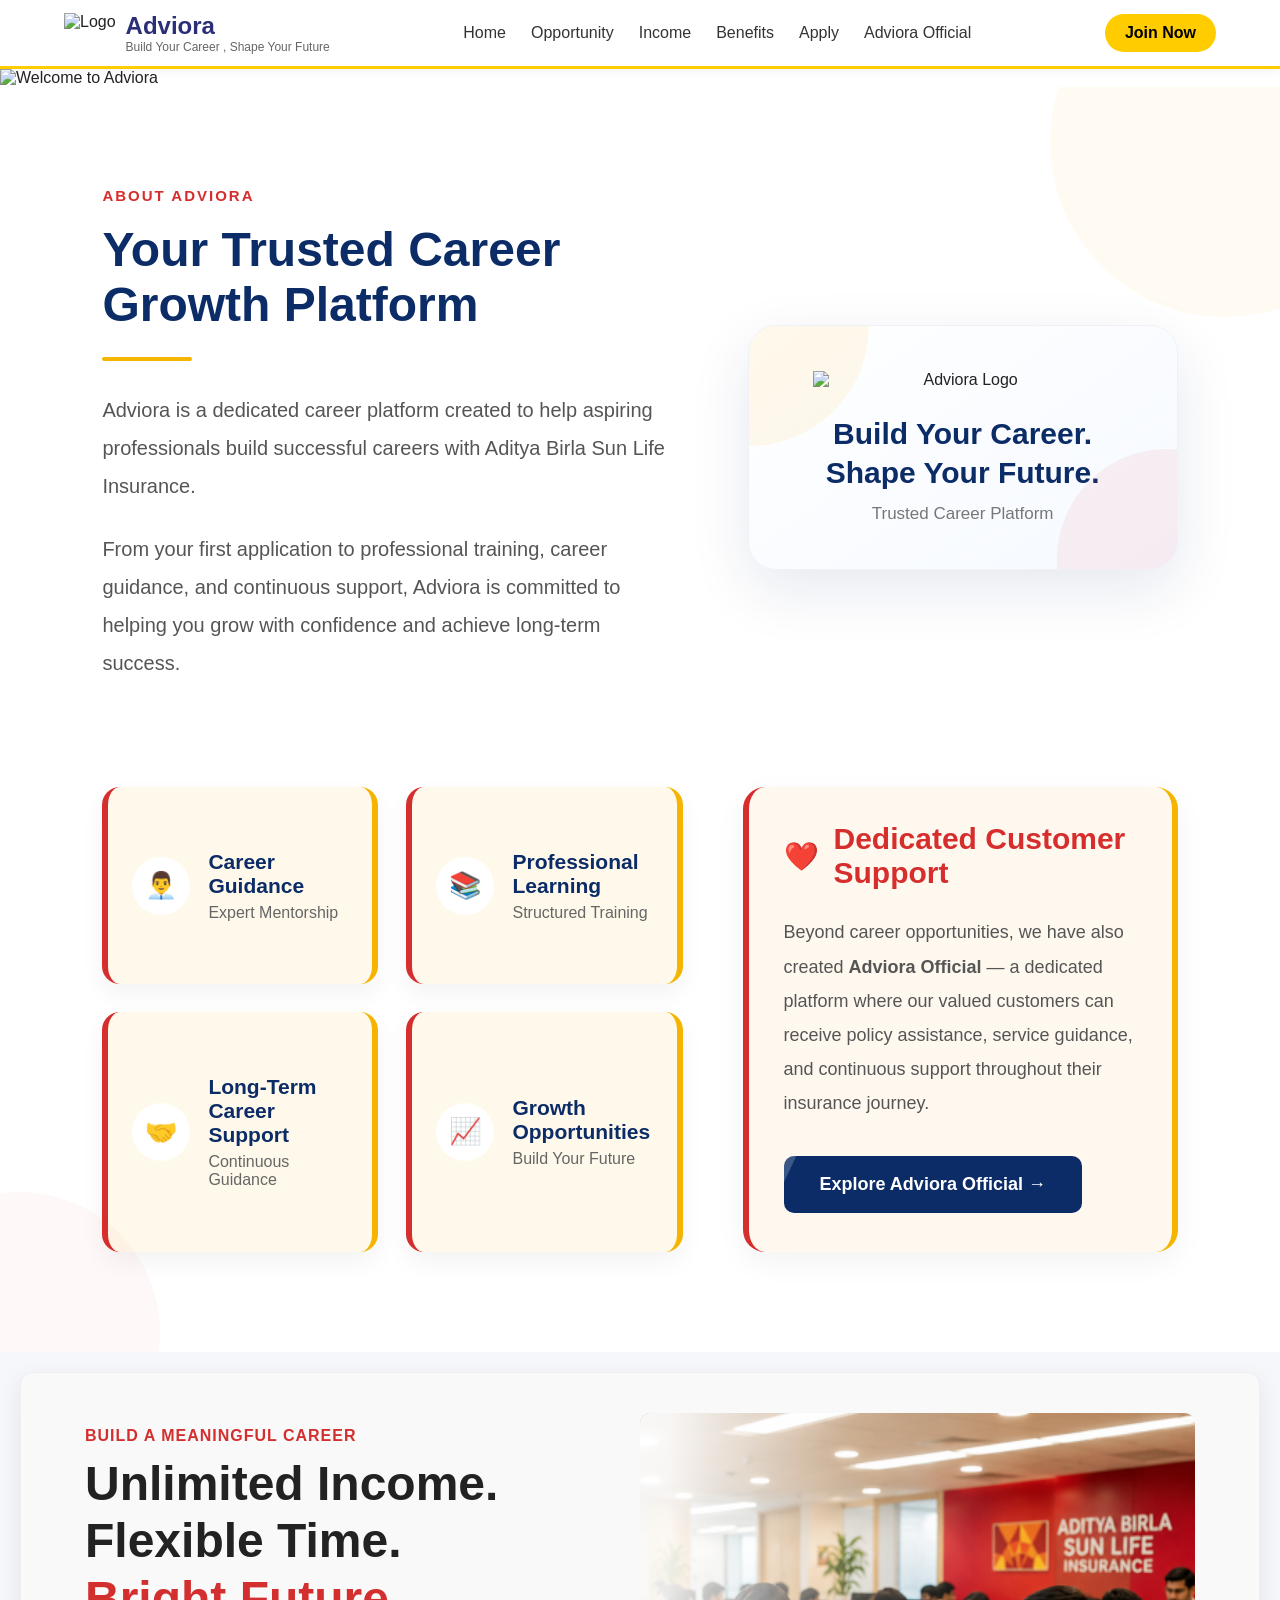
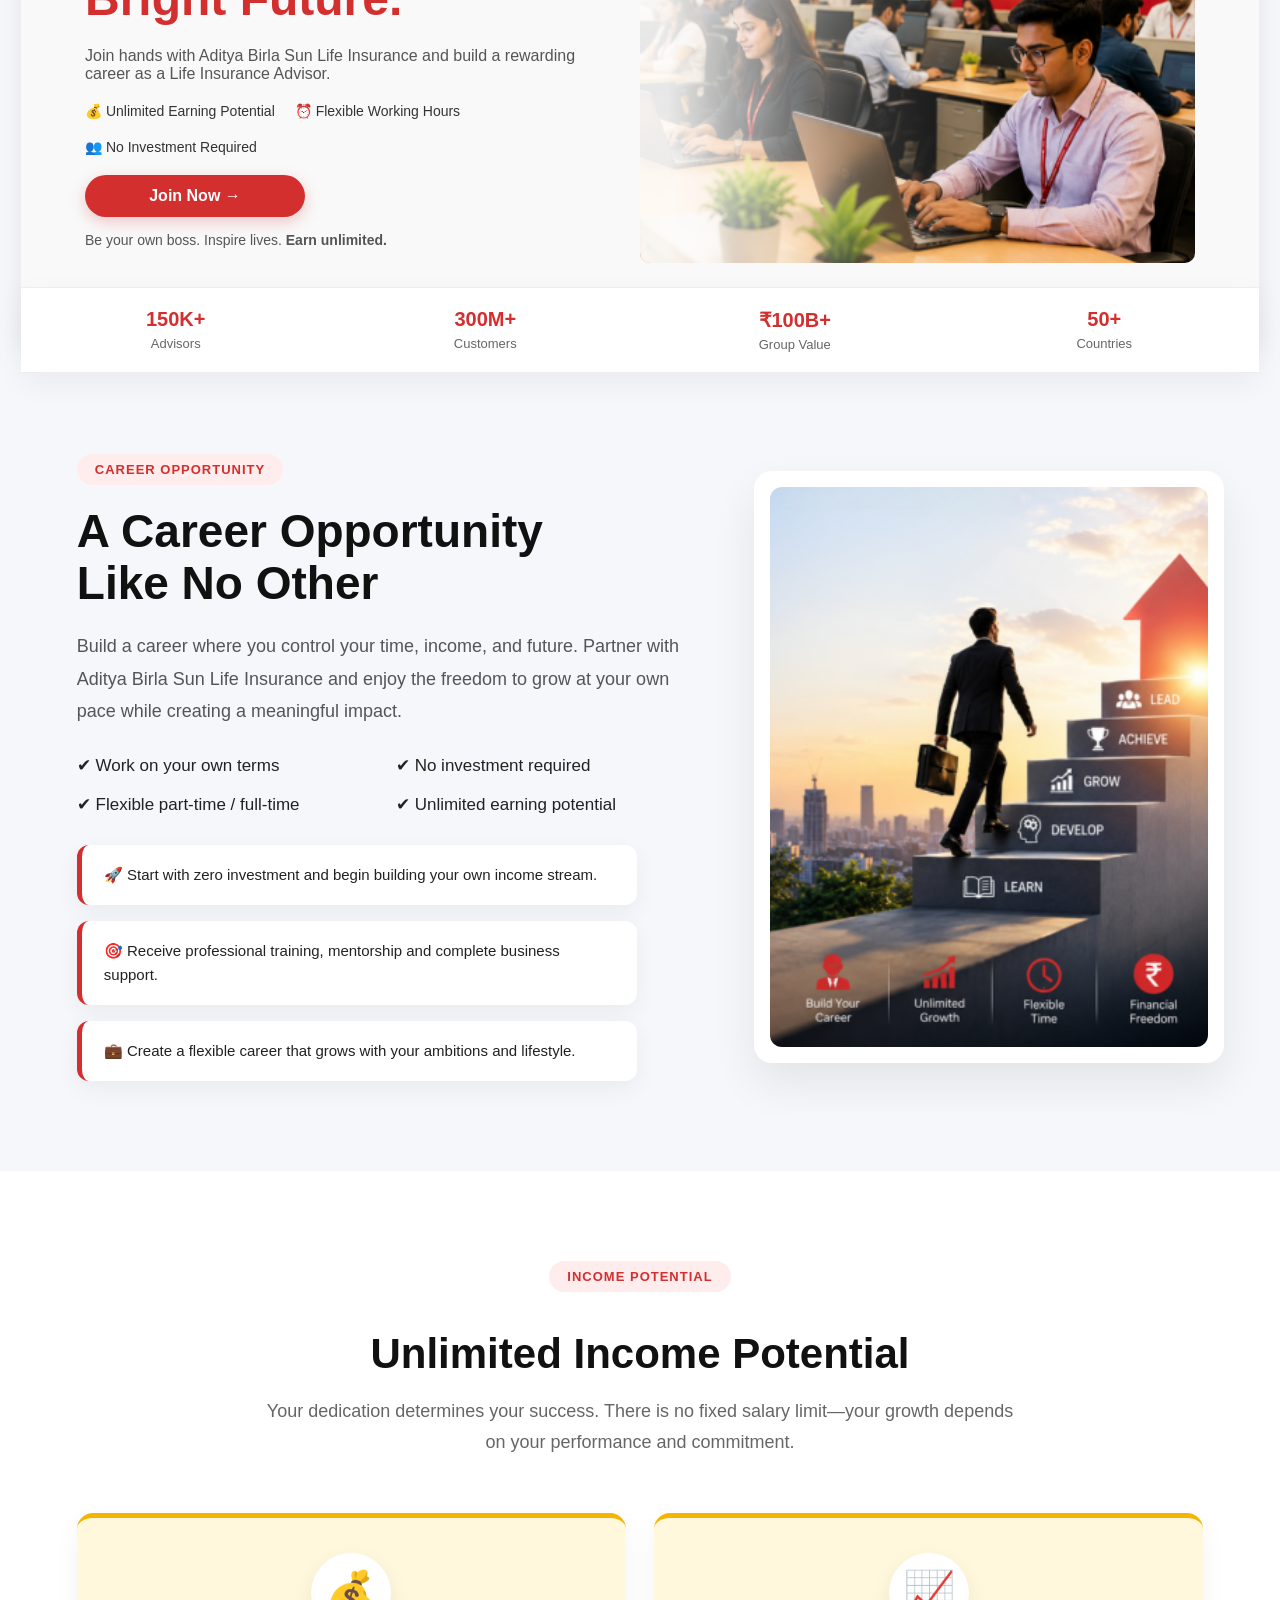
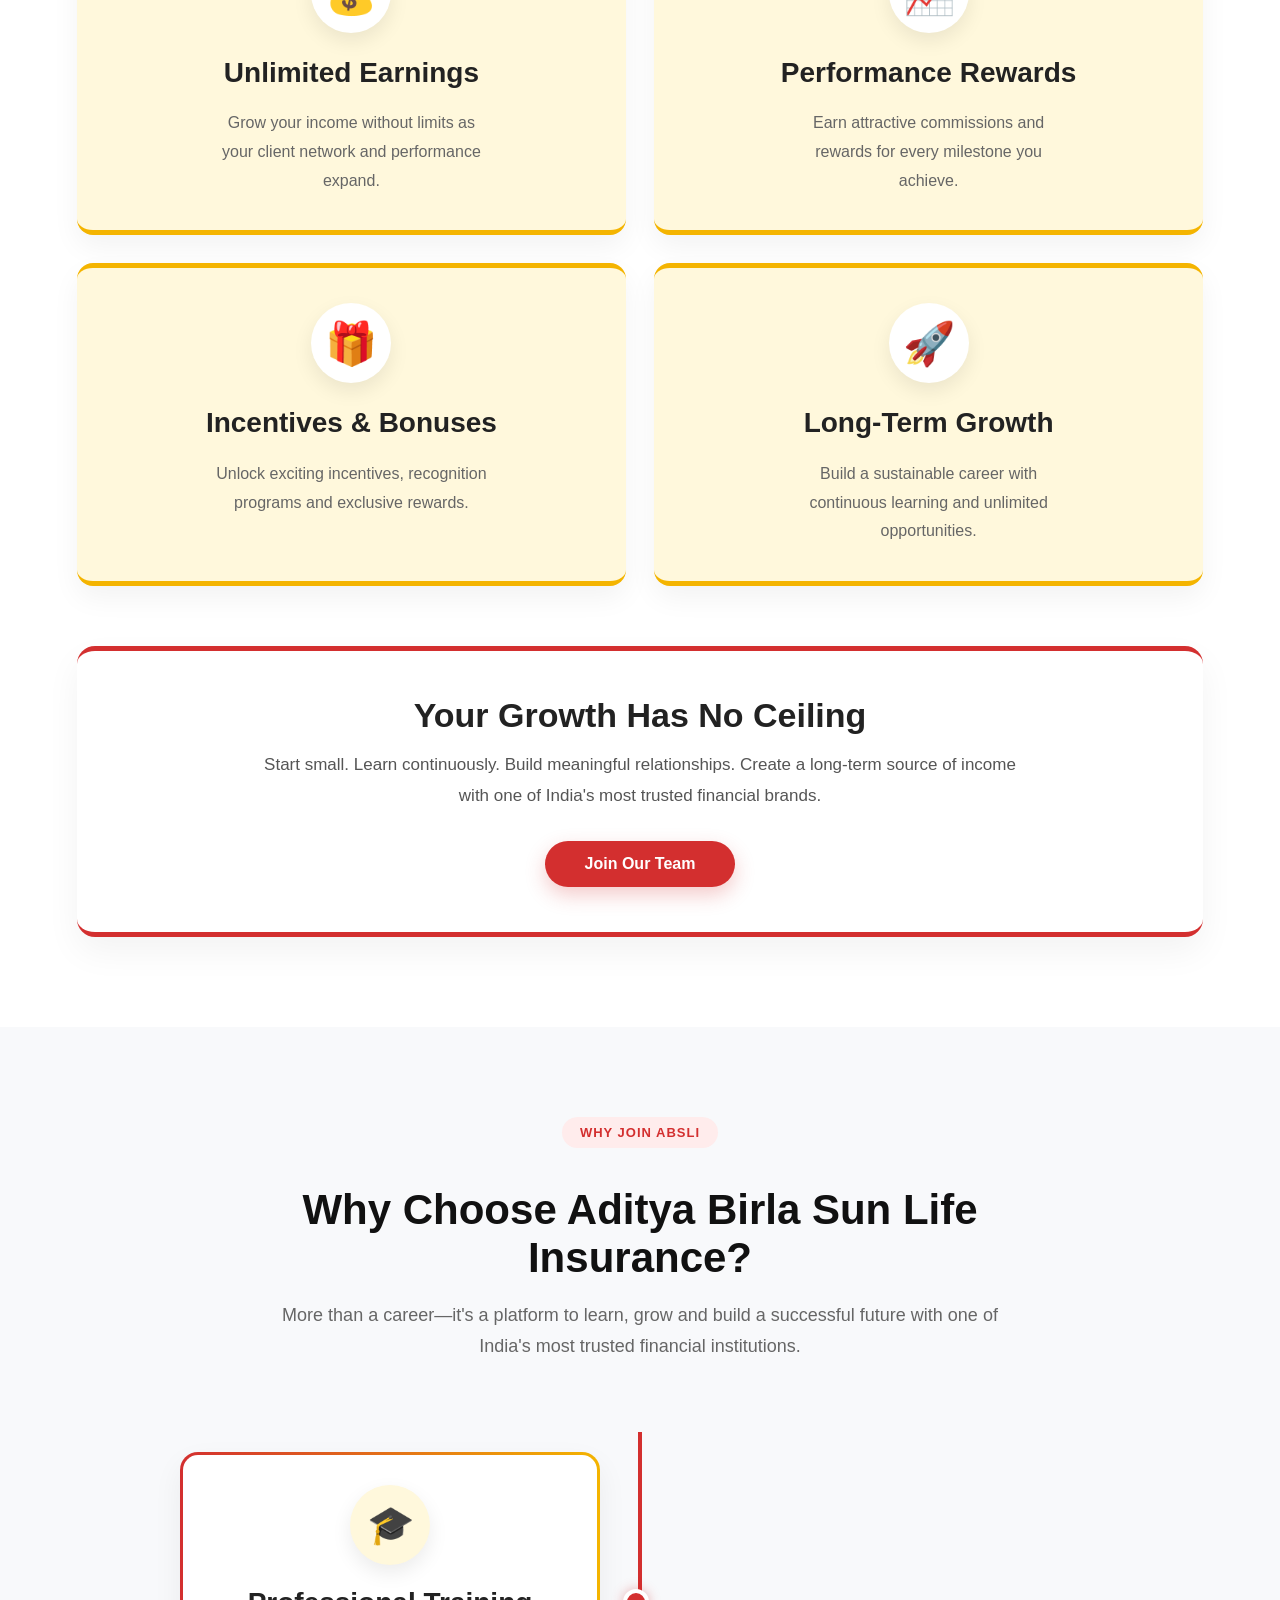
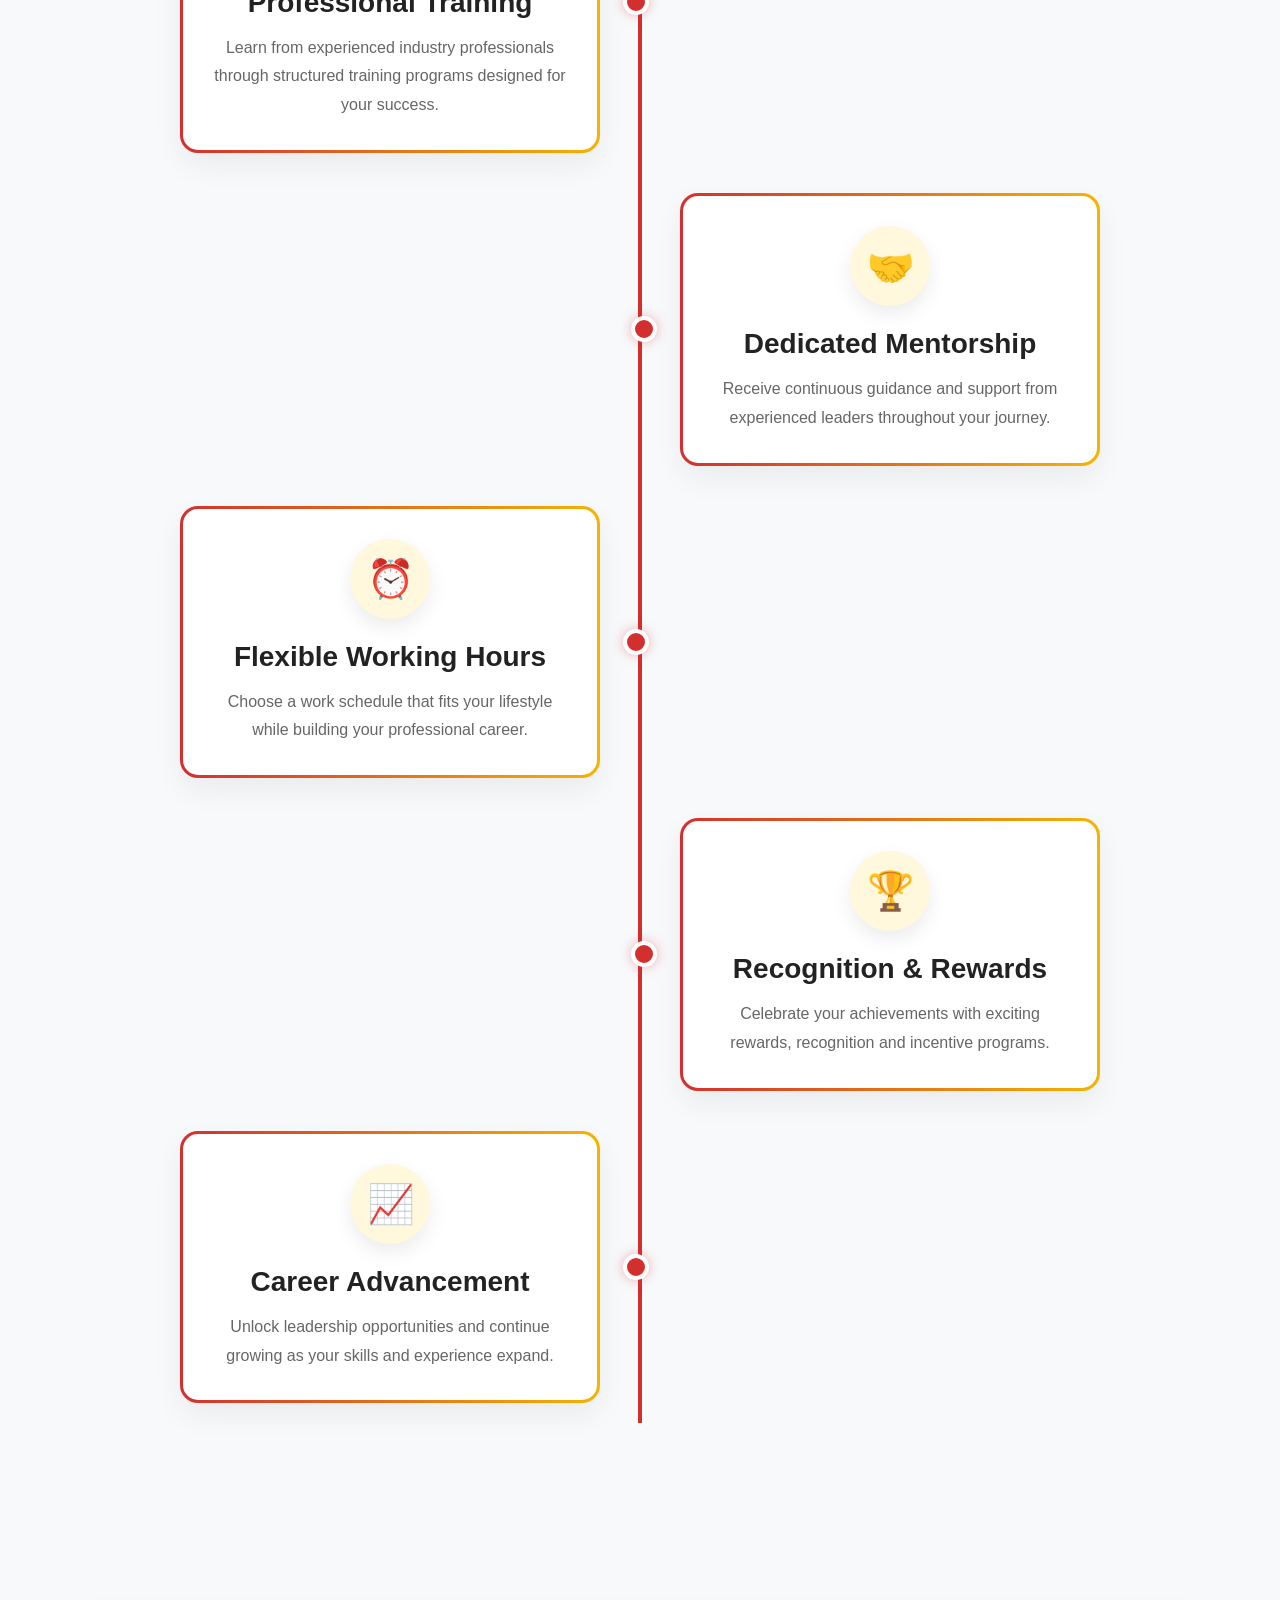
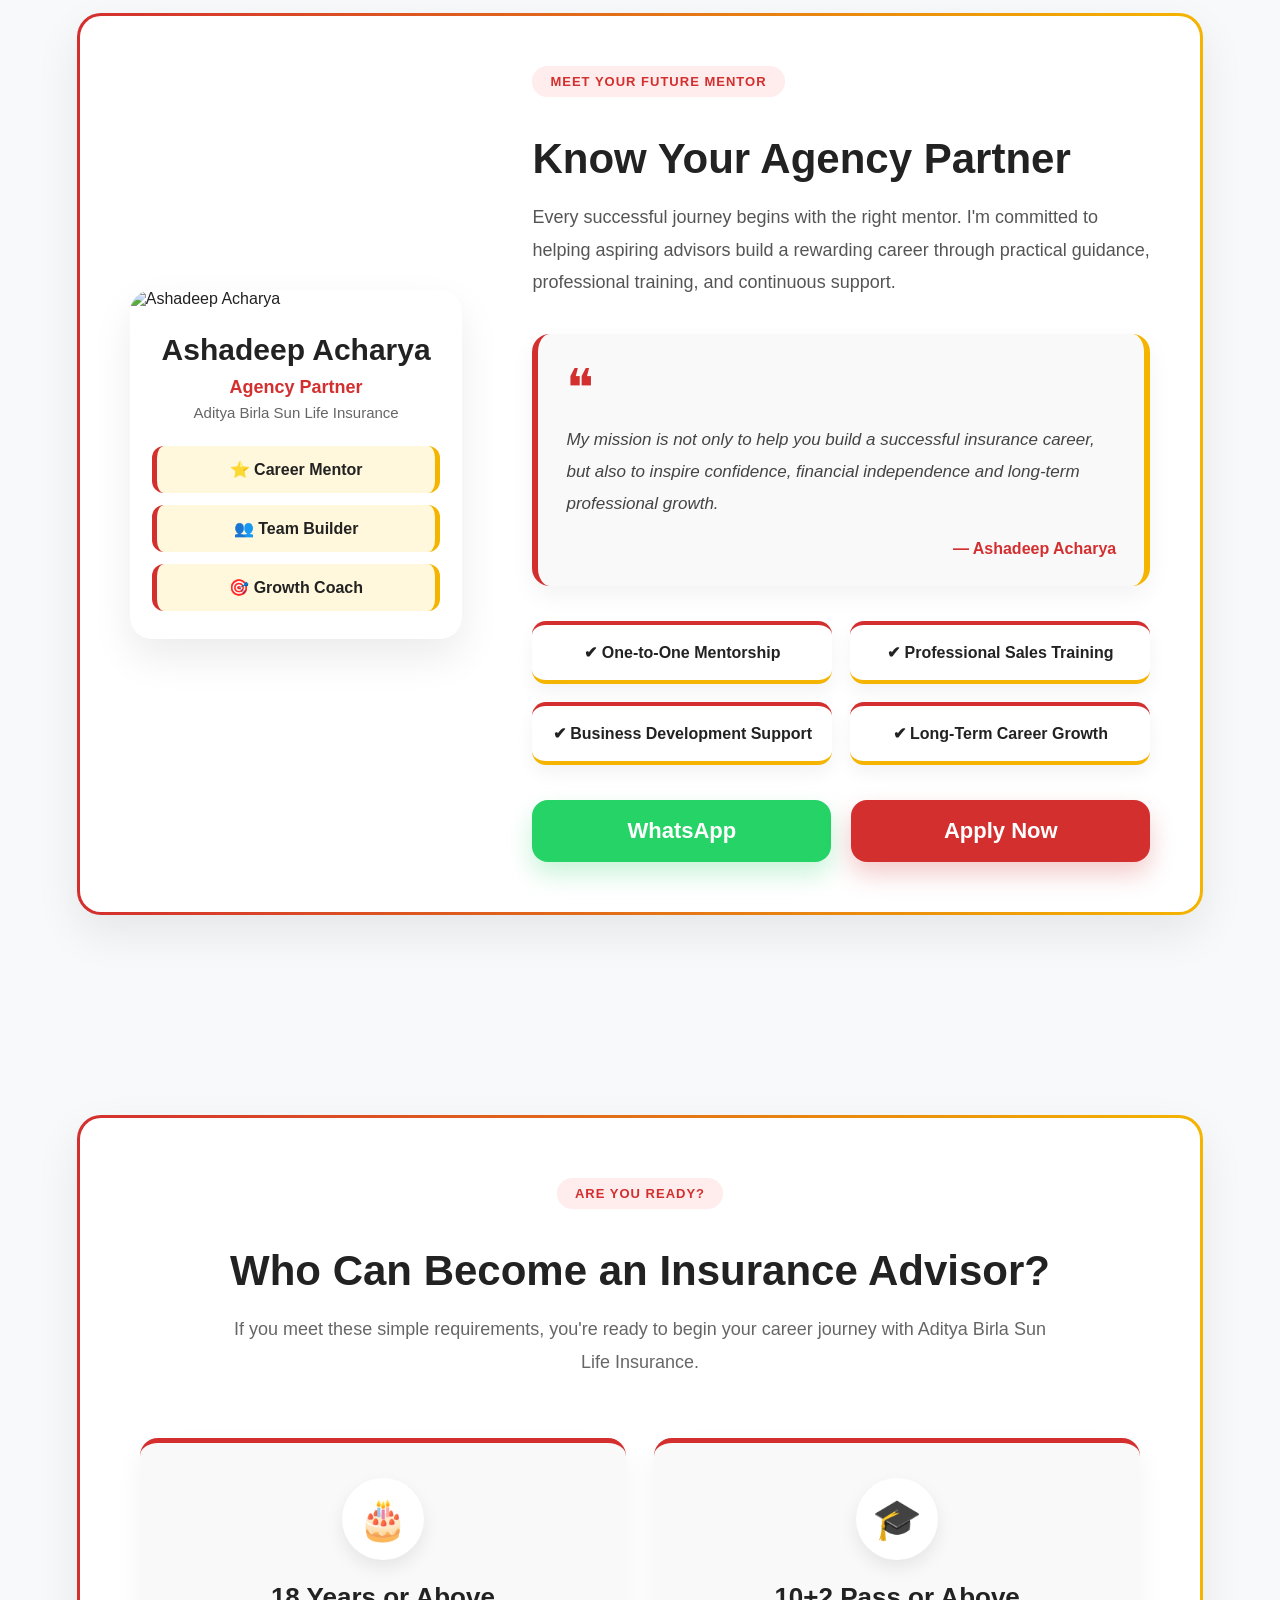
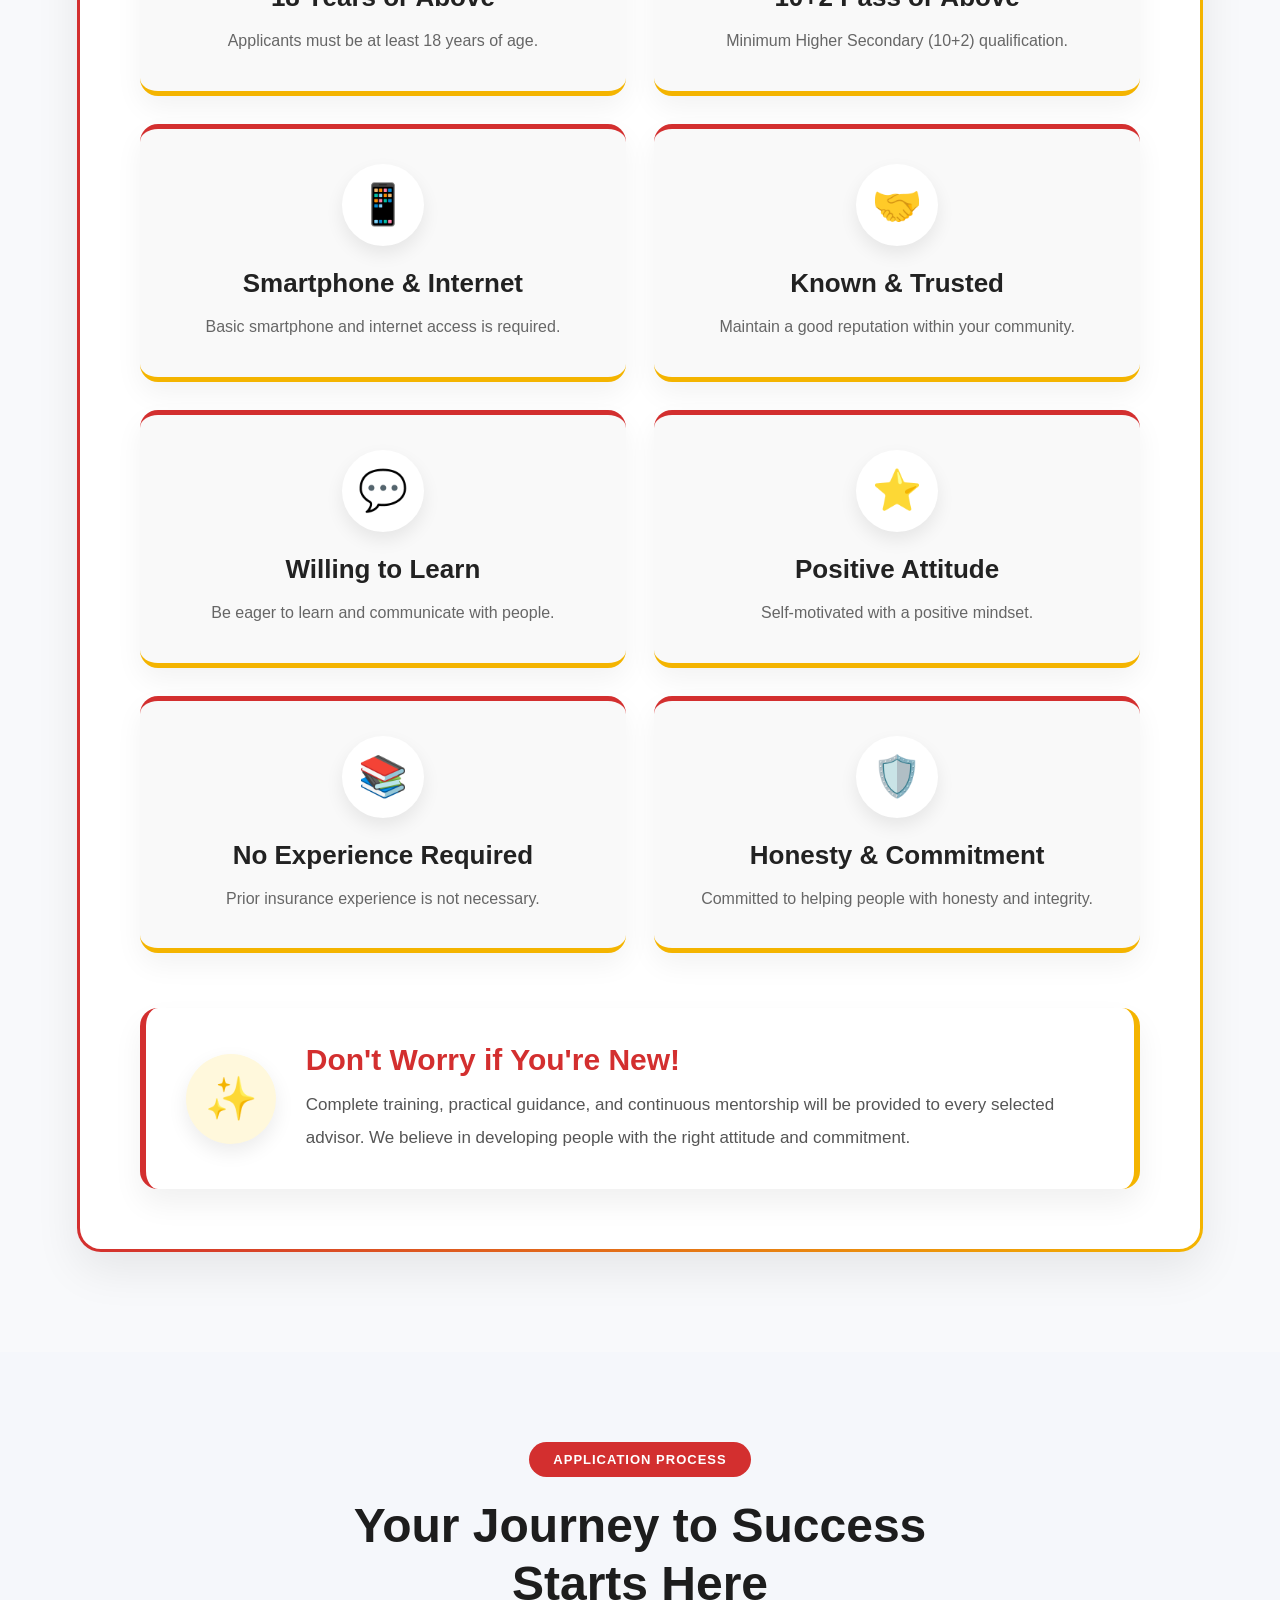
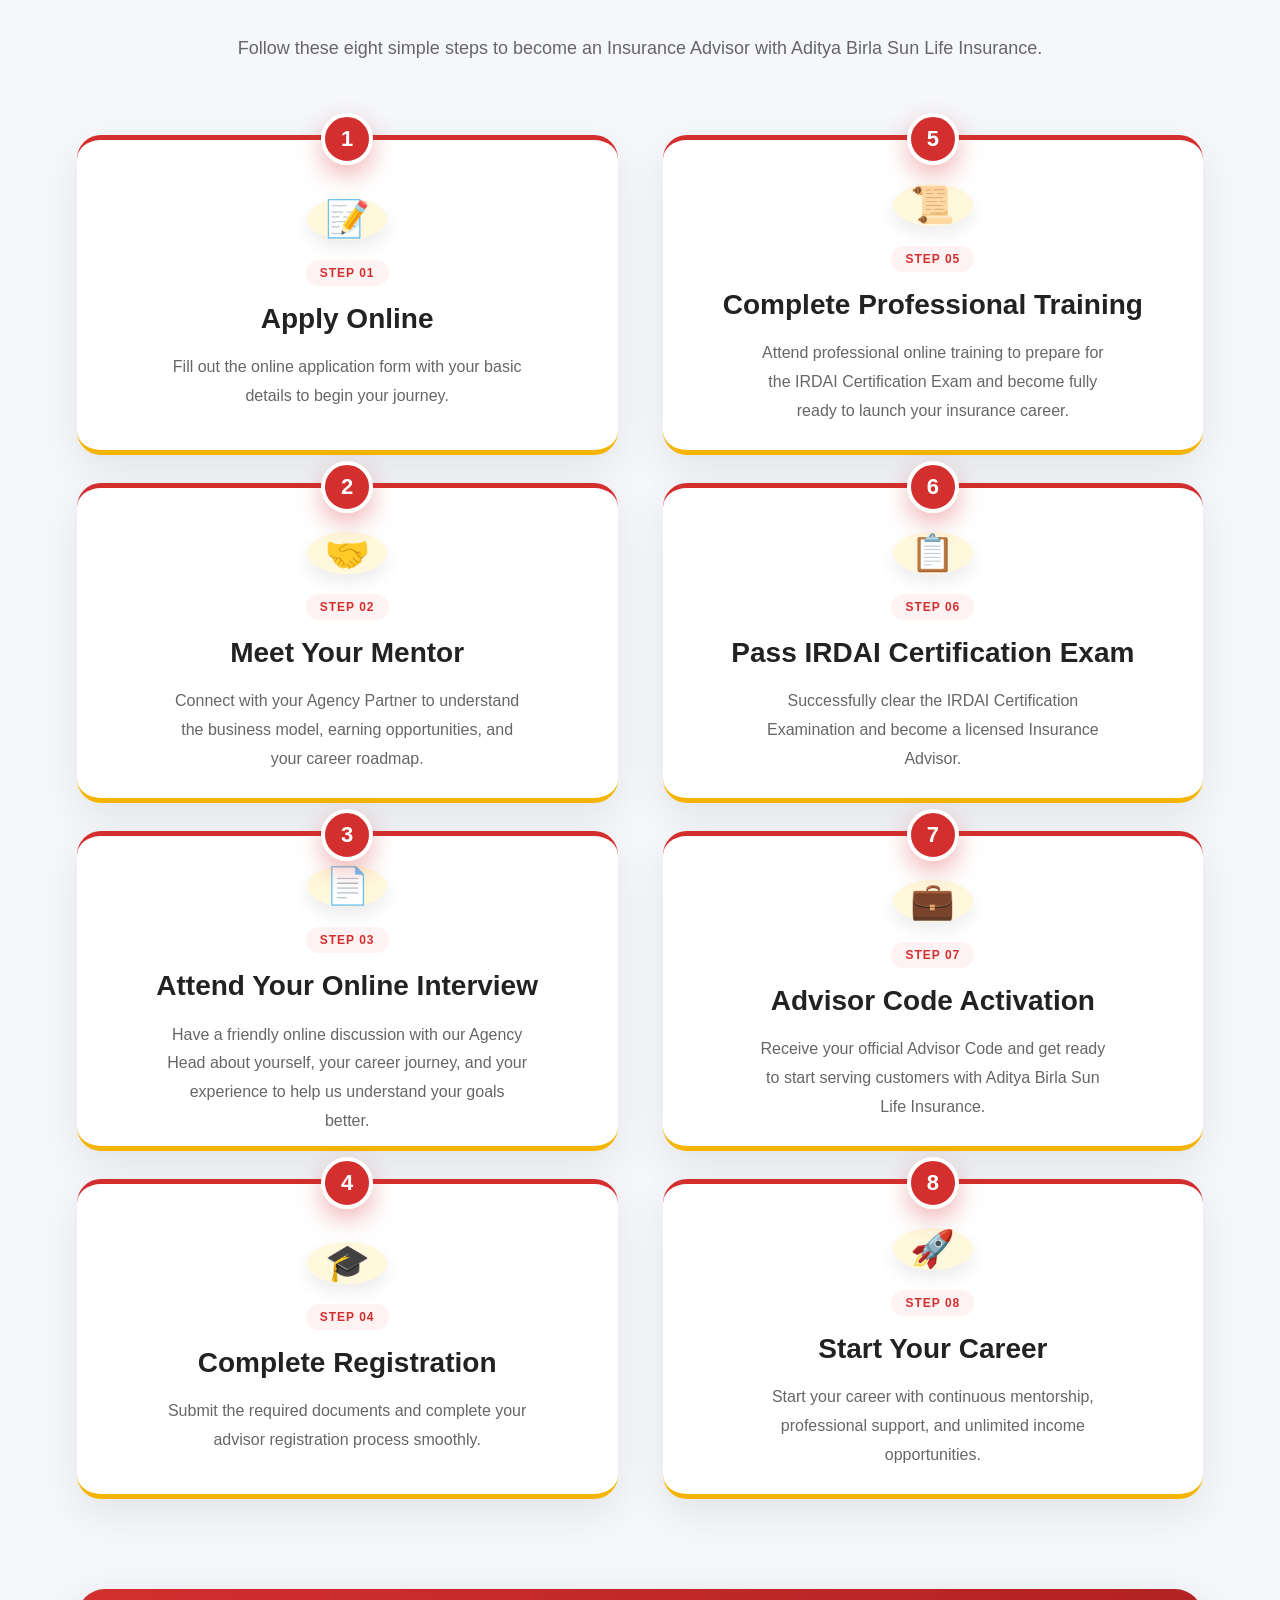
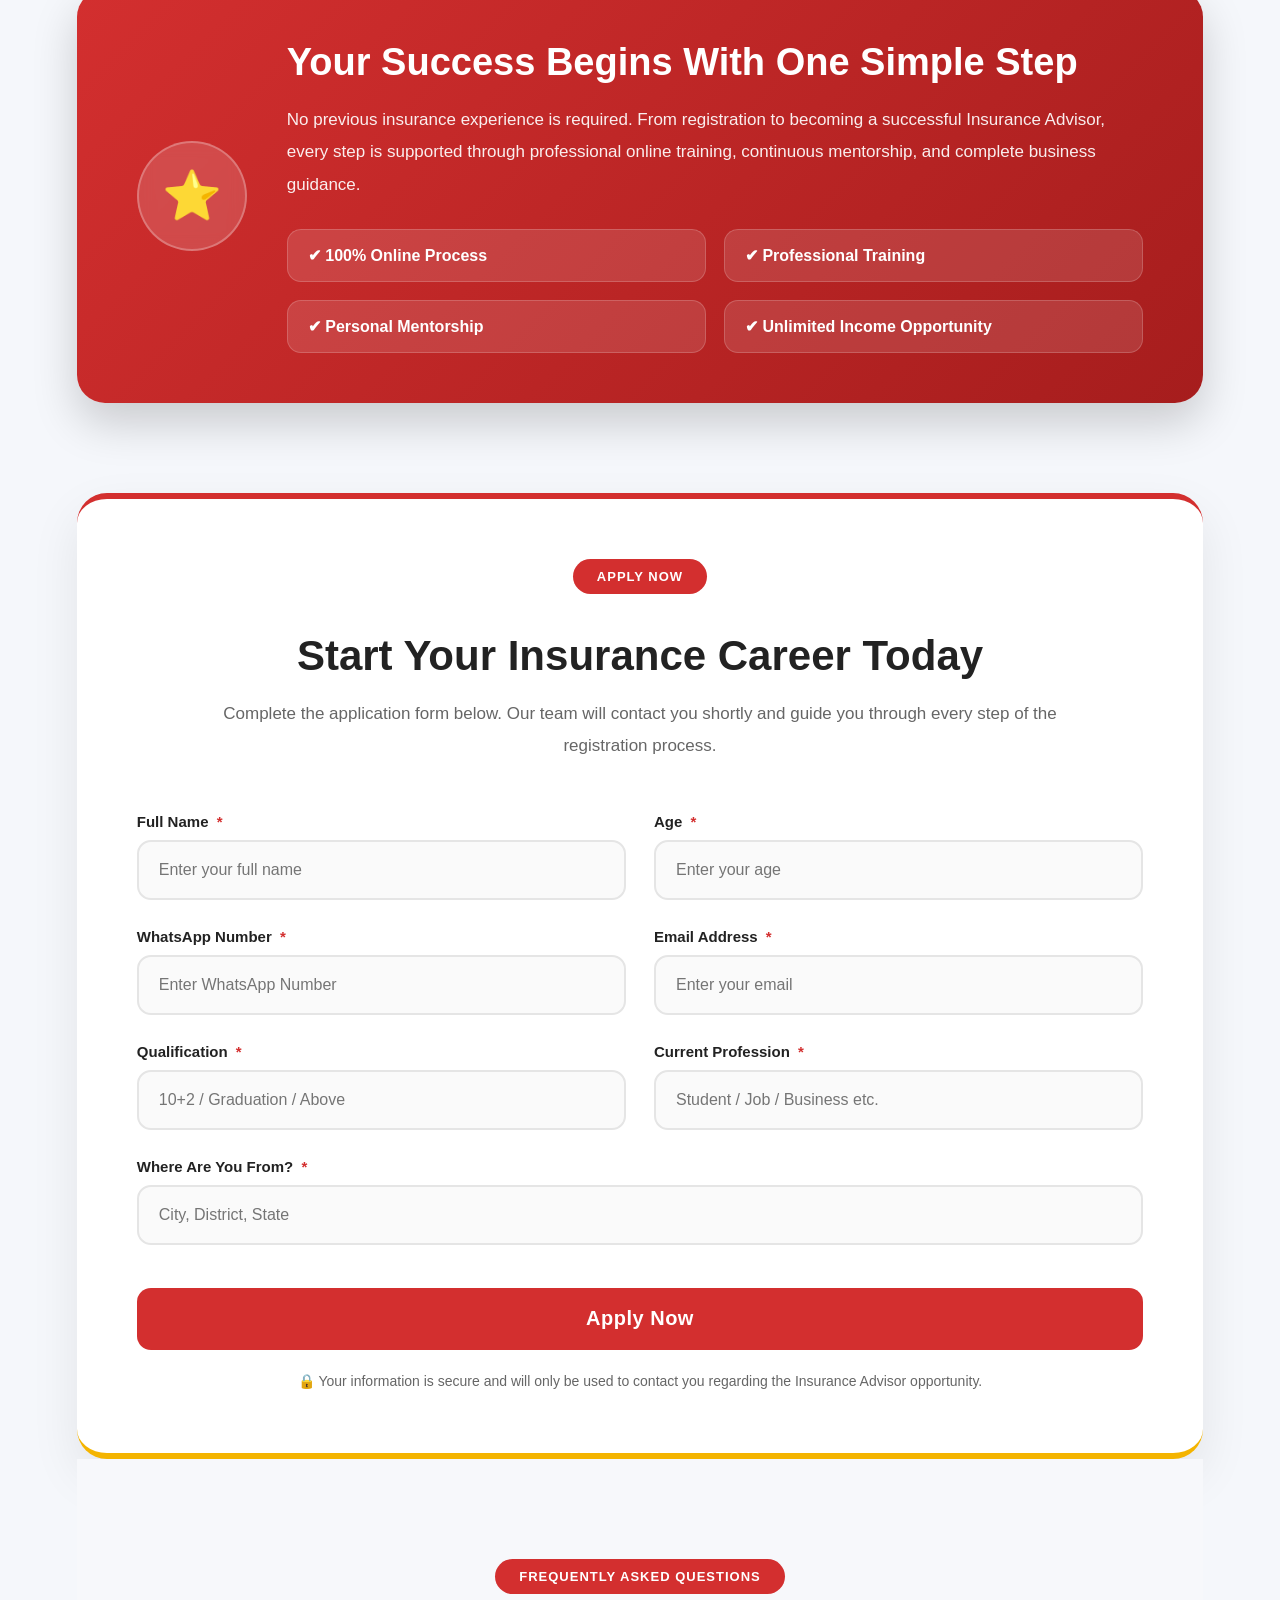
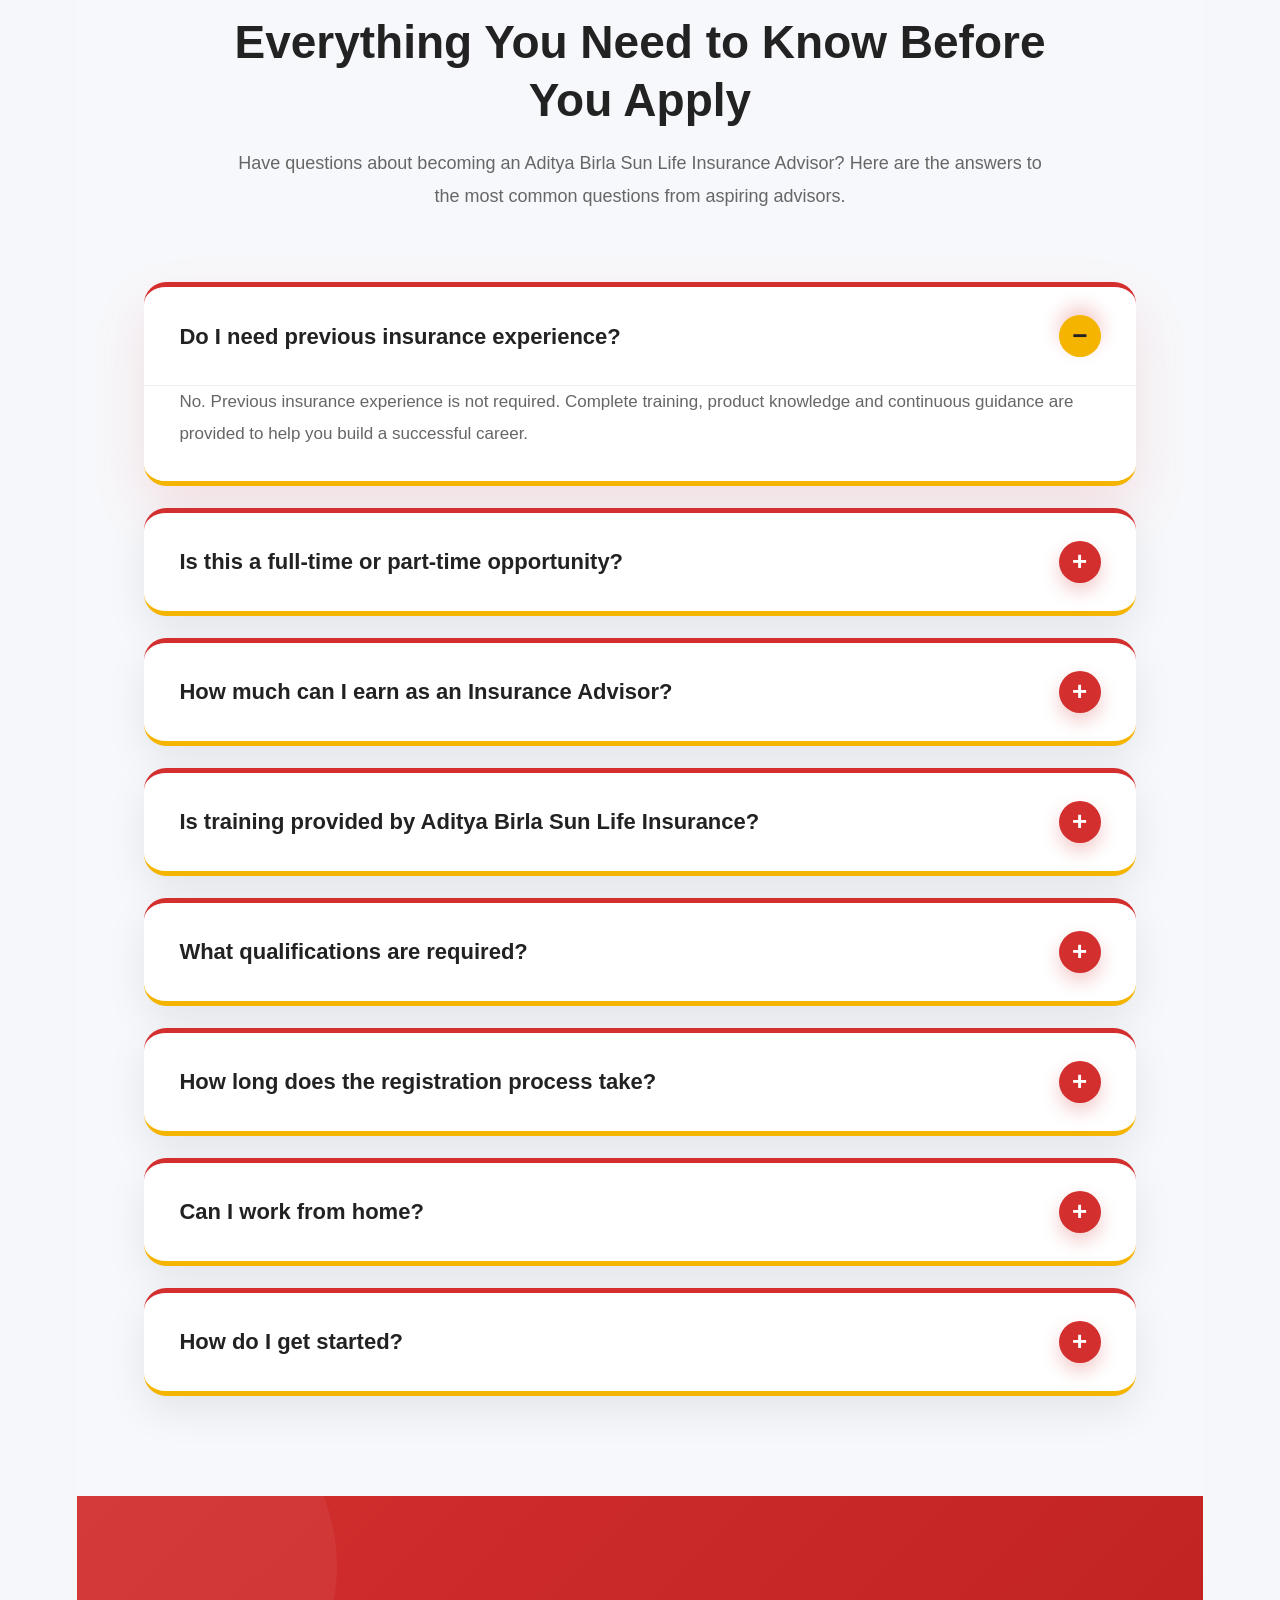
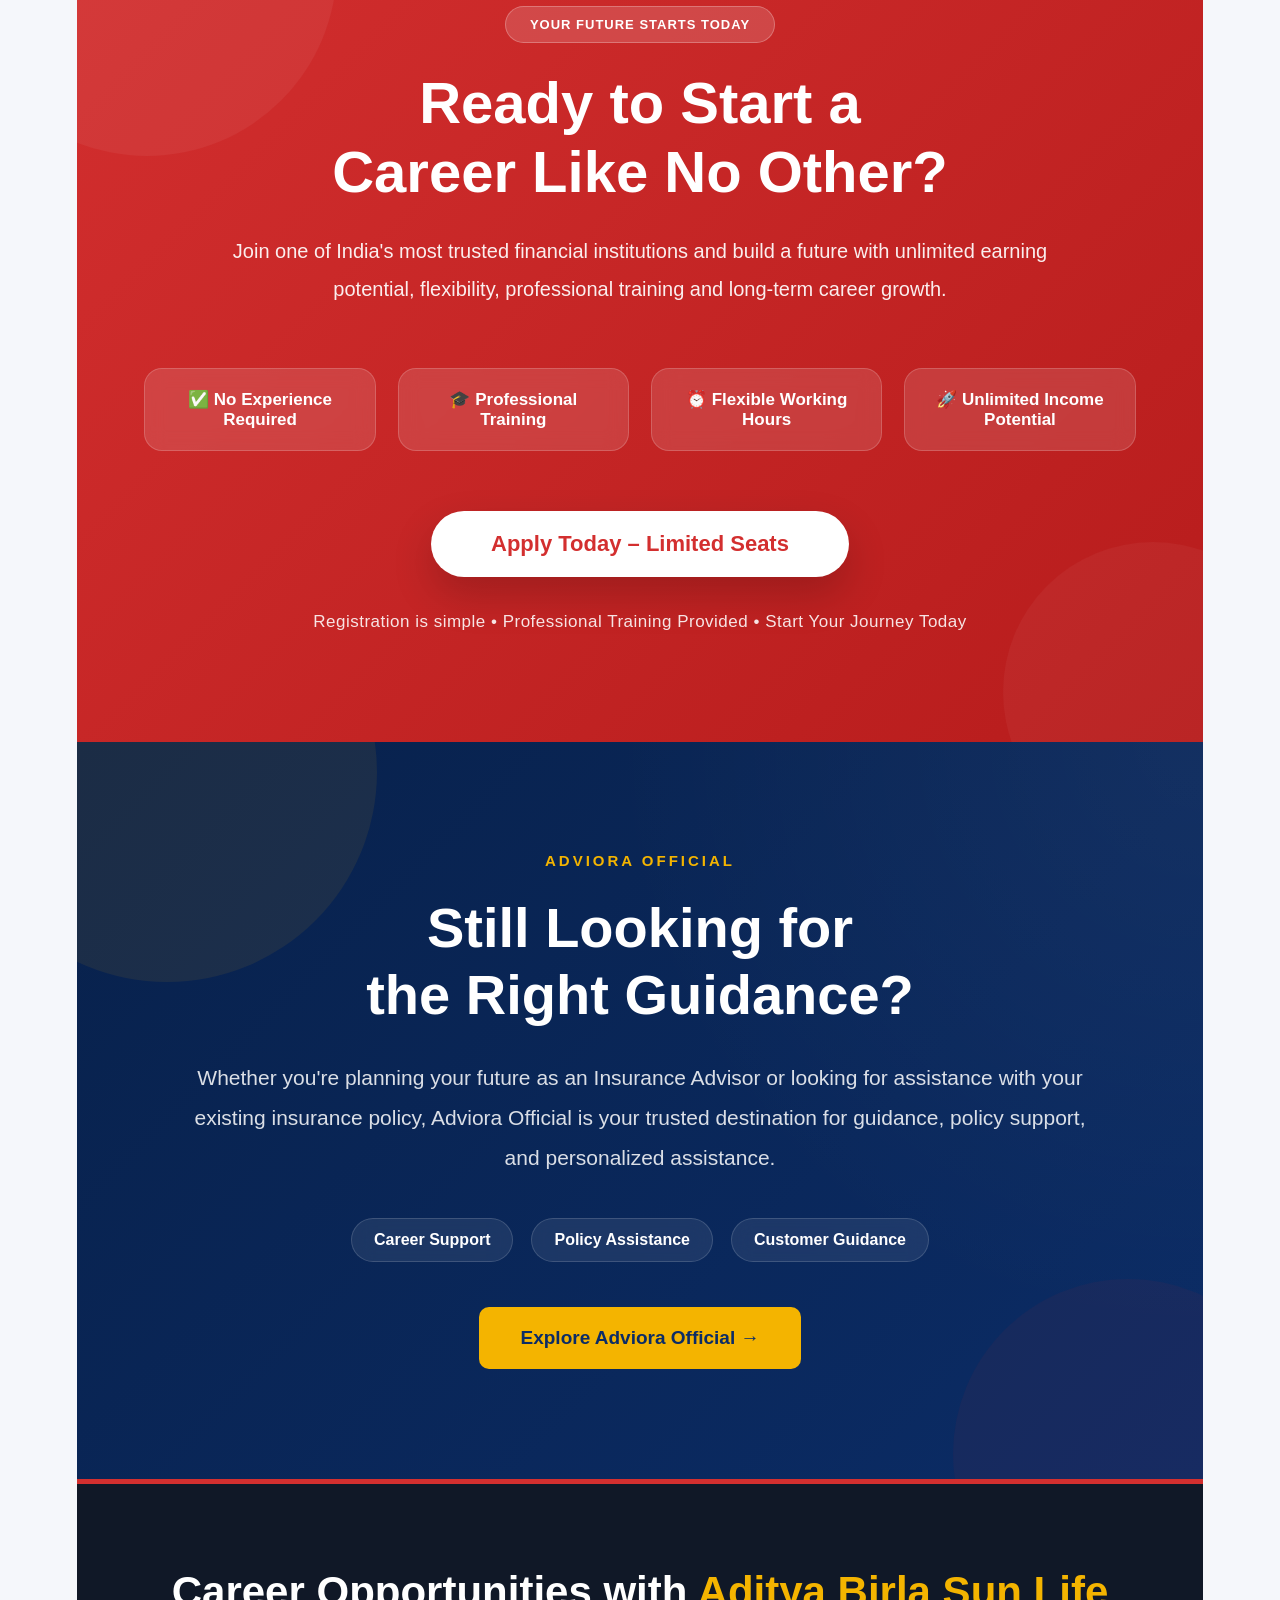
==== commit 695f1f4f: "Update index.html" ====
--- a/index.html
+++ b/index.html
@@ -4439,7 +4439,6 @@
 
 }
 
-}
     /*=========================================
         PREMIUM FOOTER - PHASE 2
 ==========================================*/
